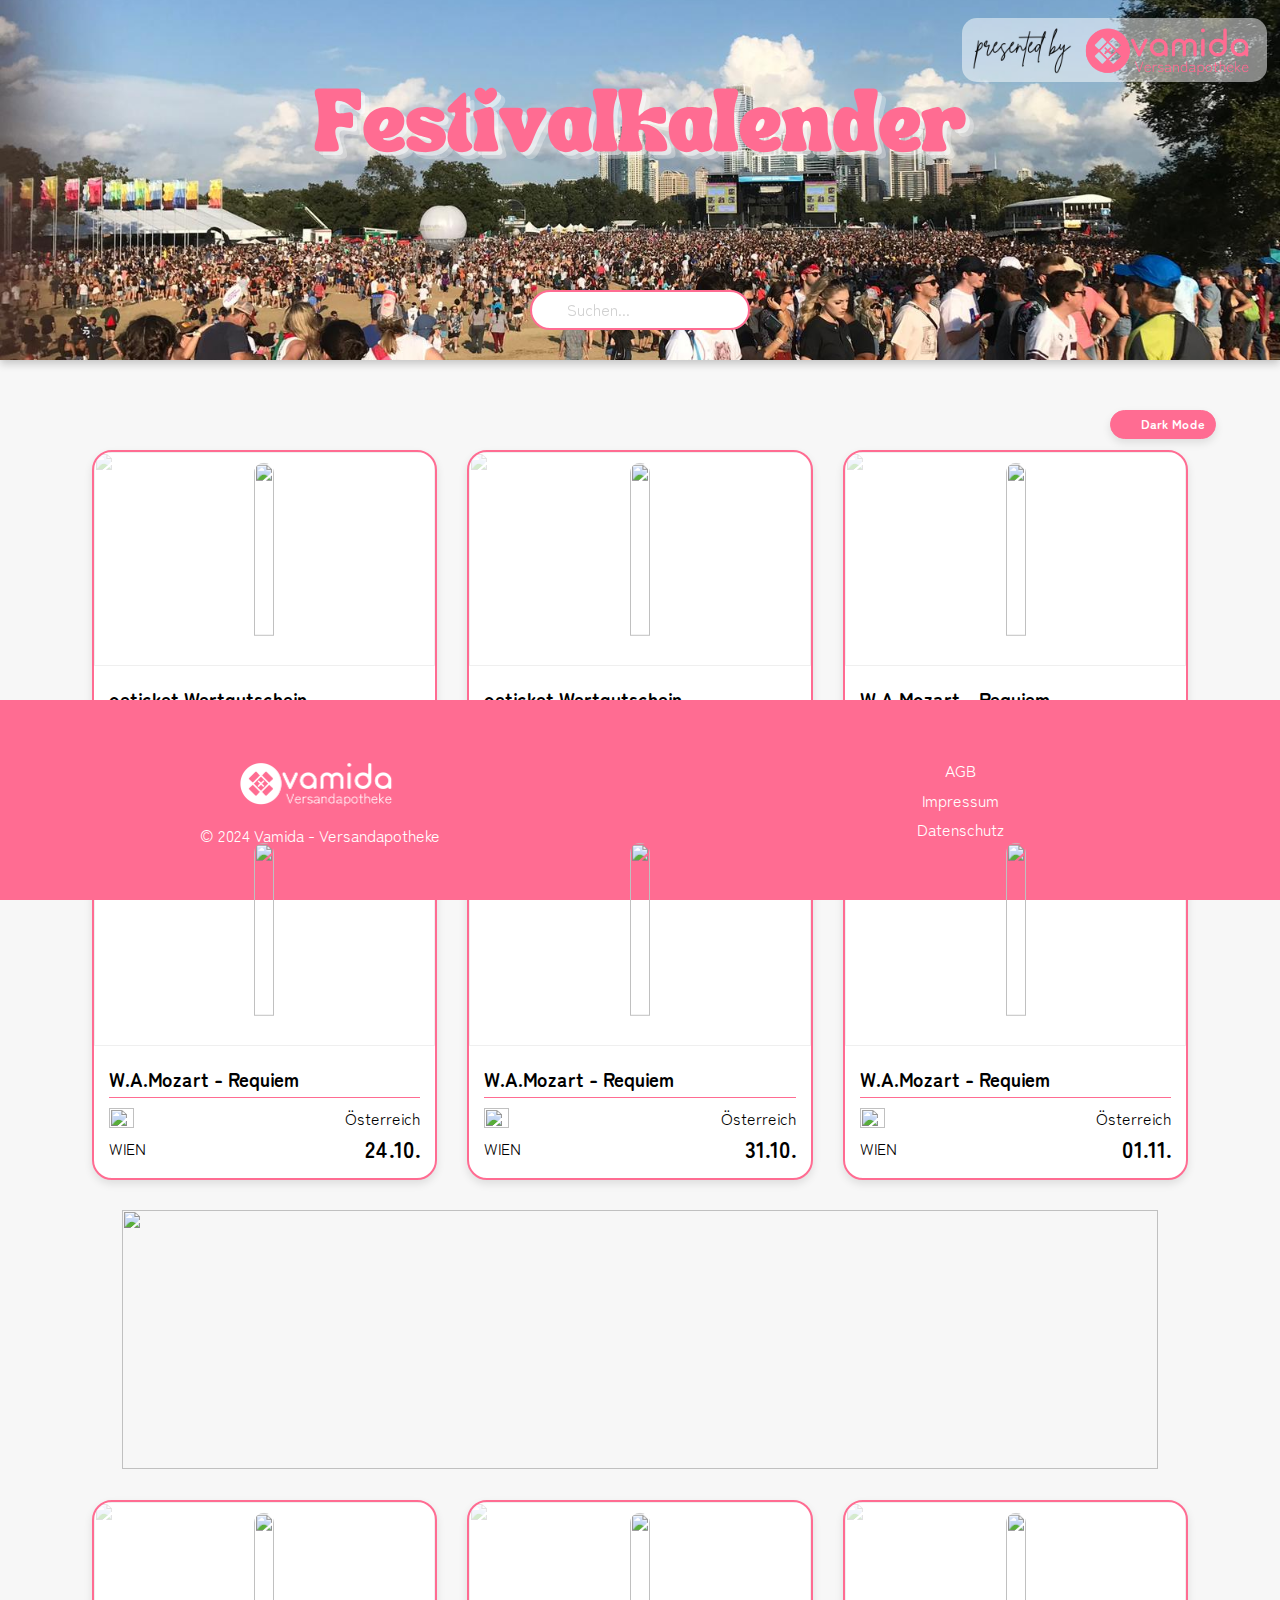
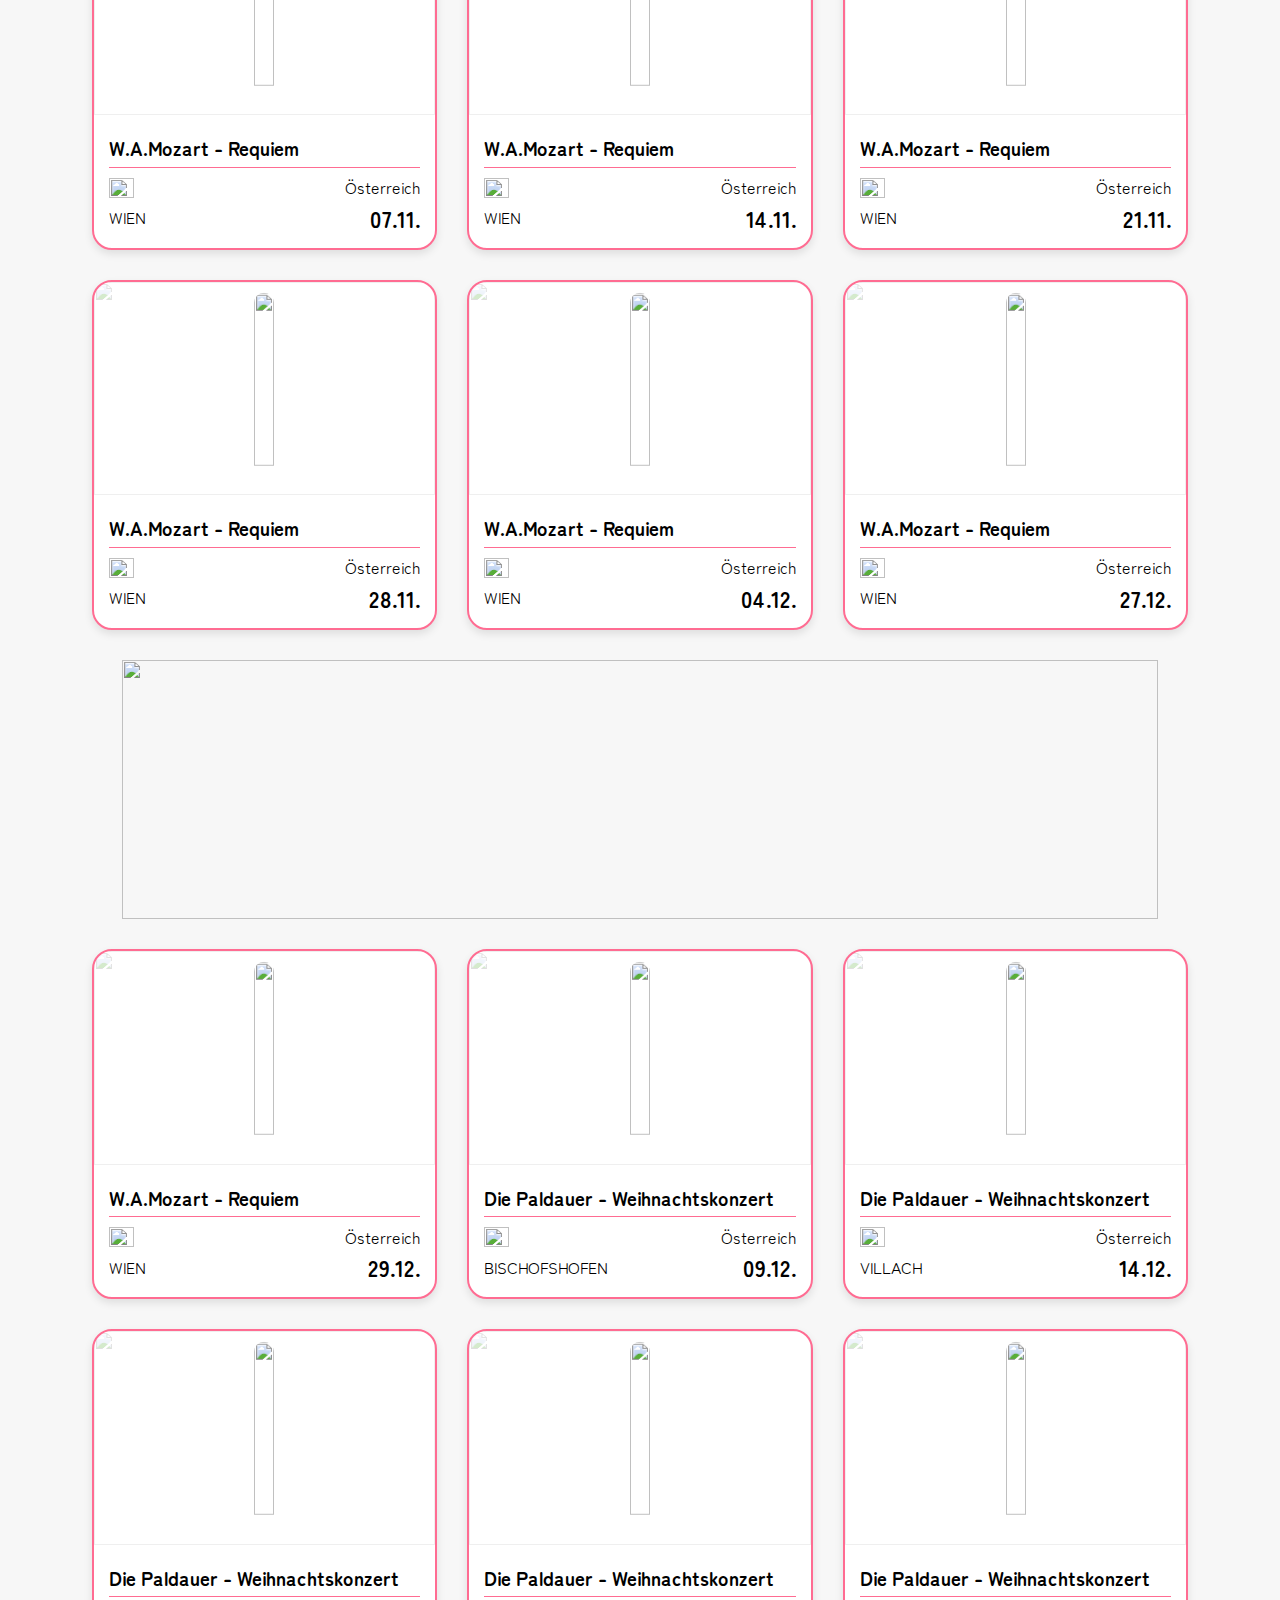
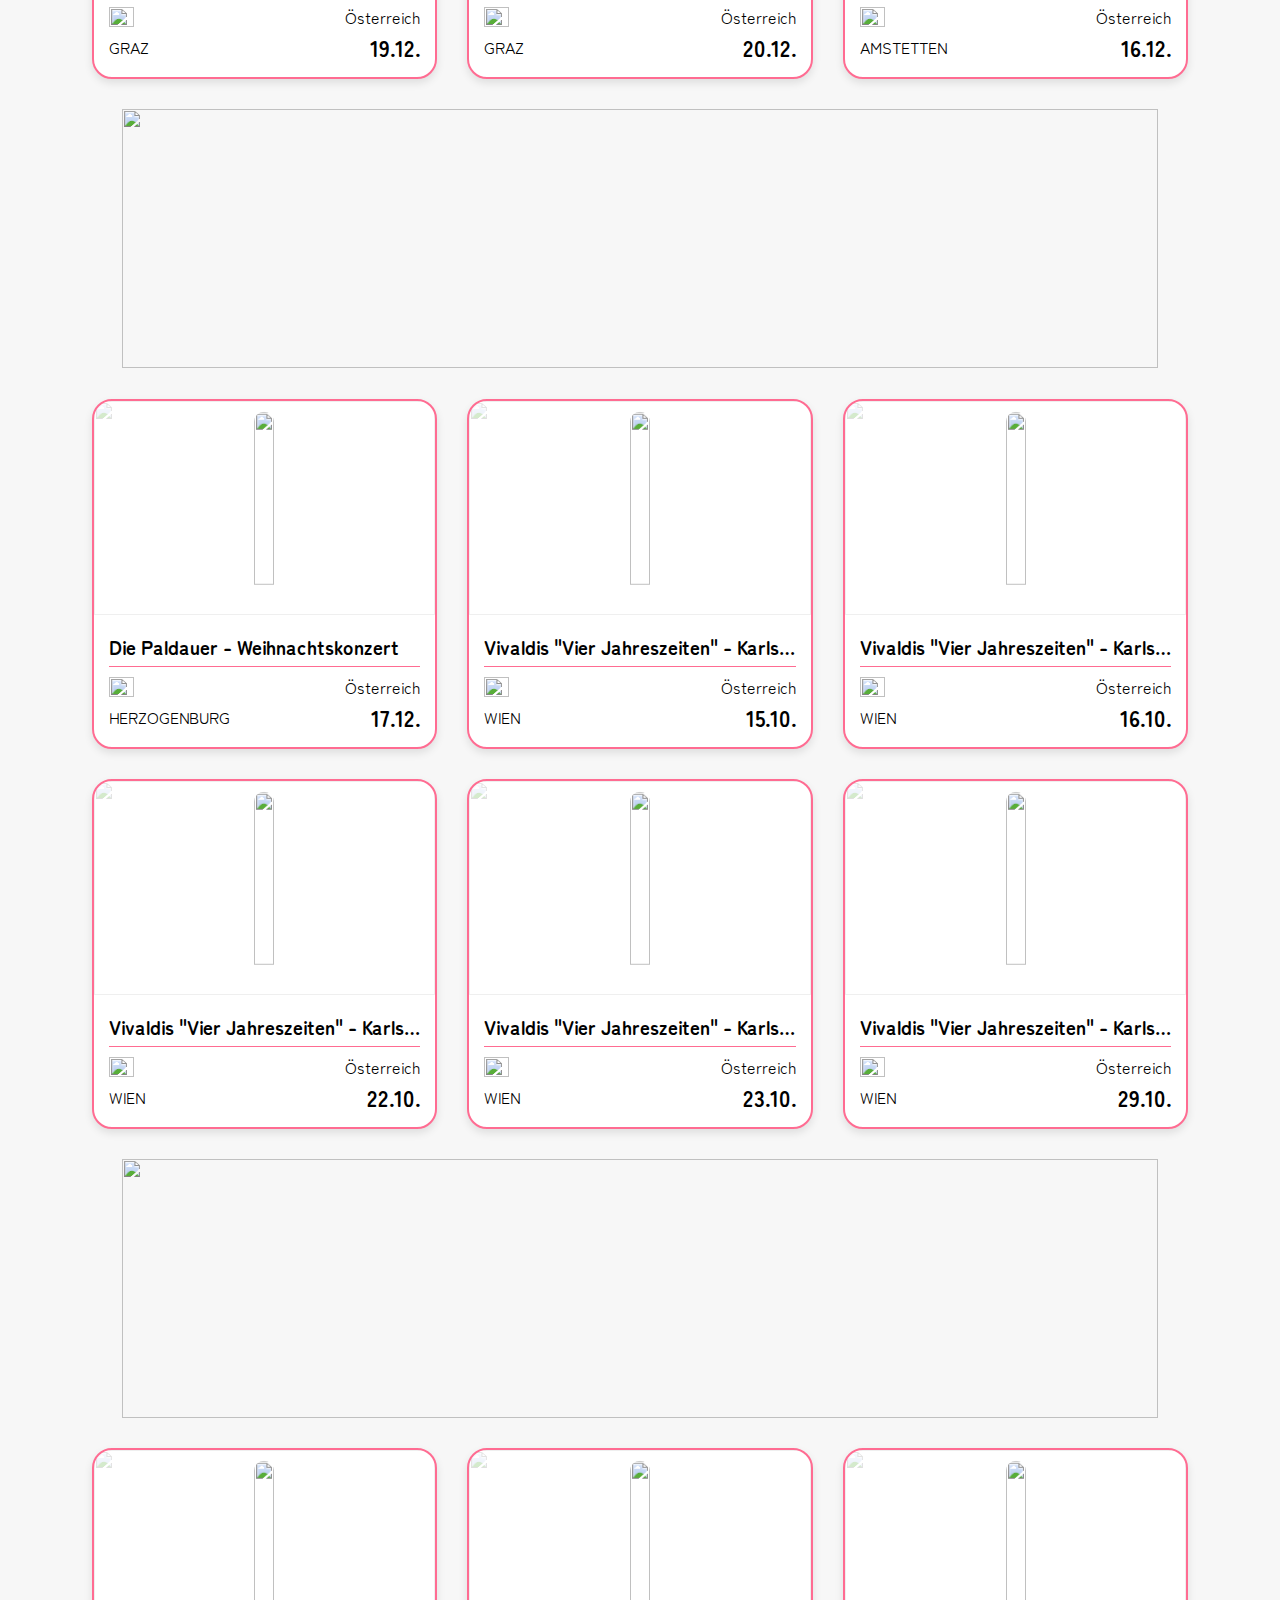
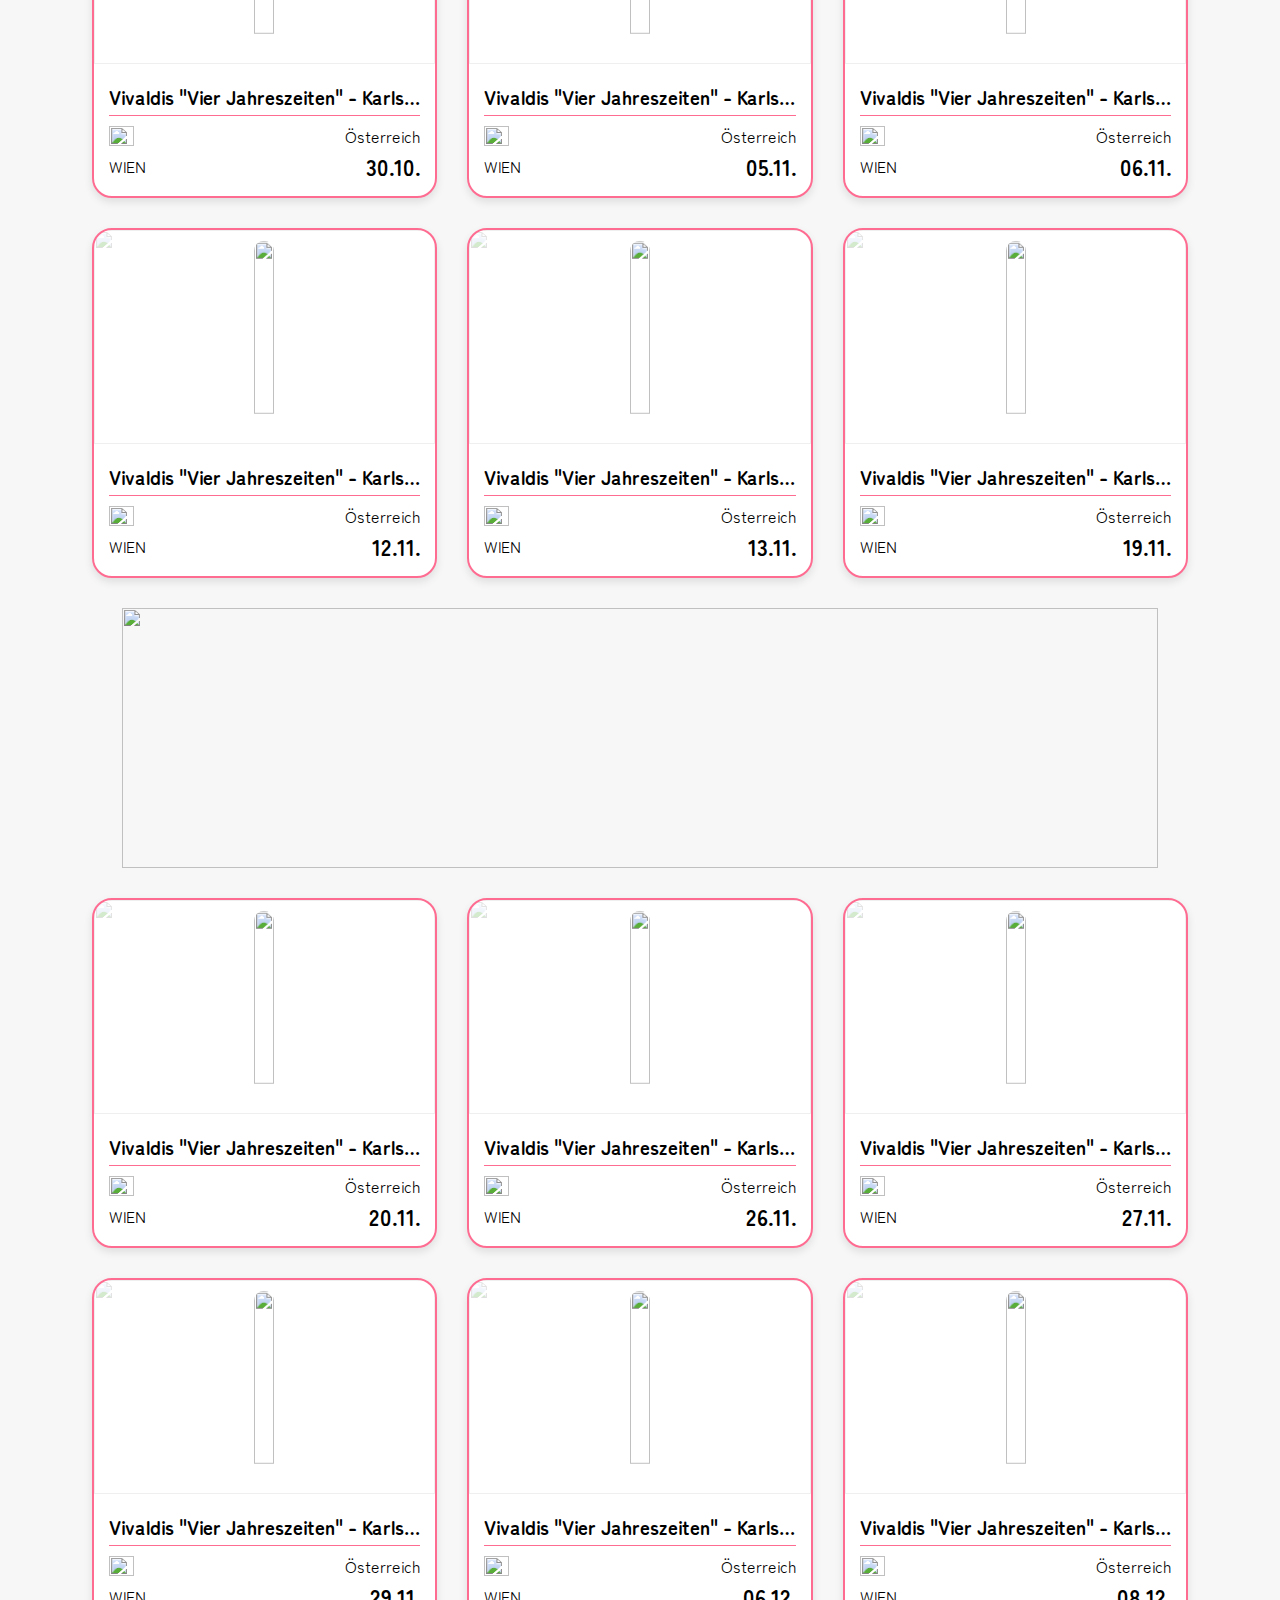
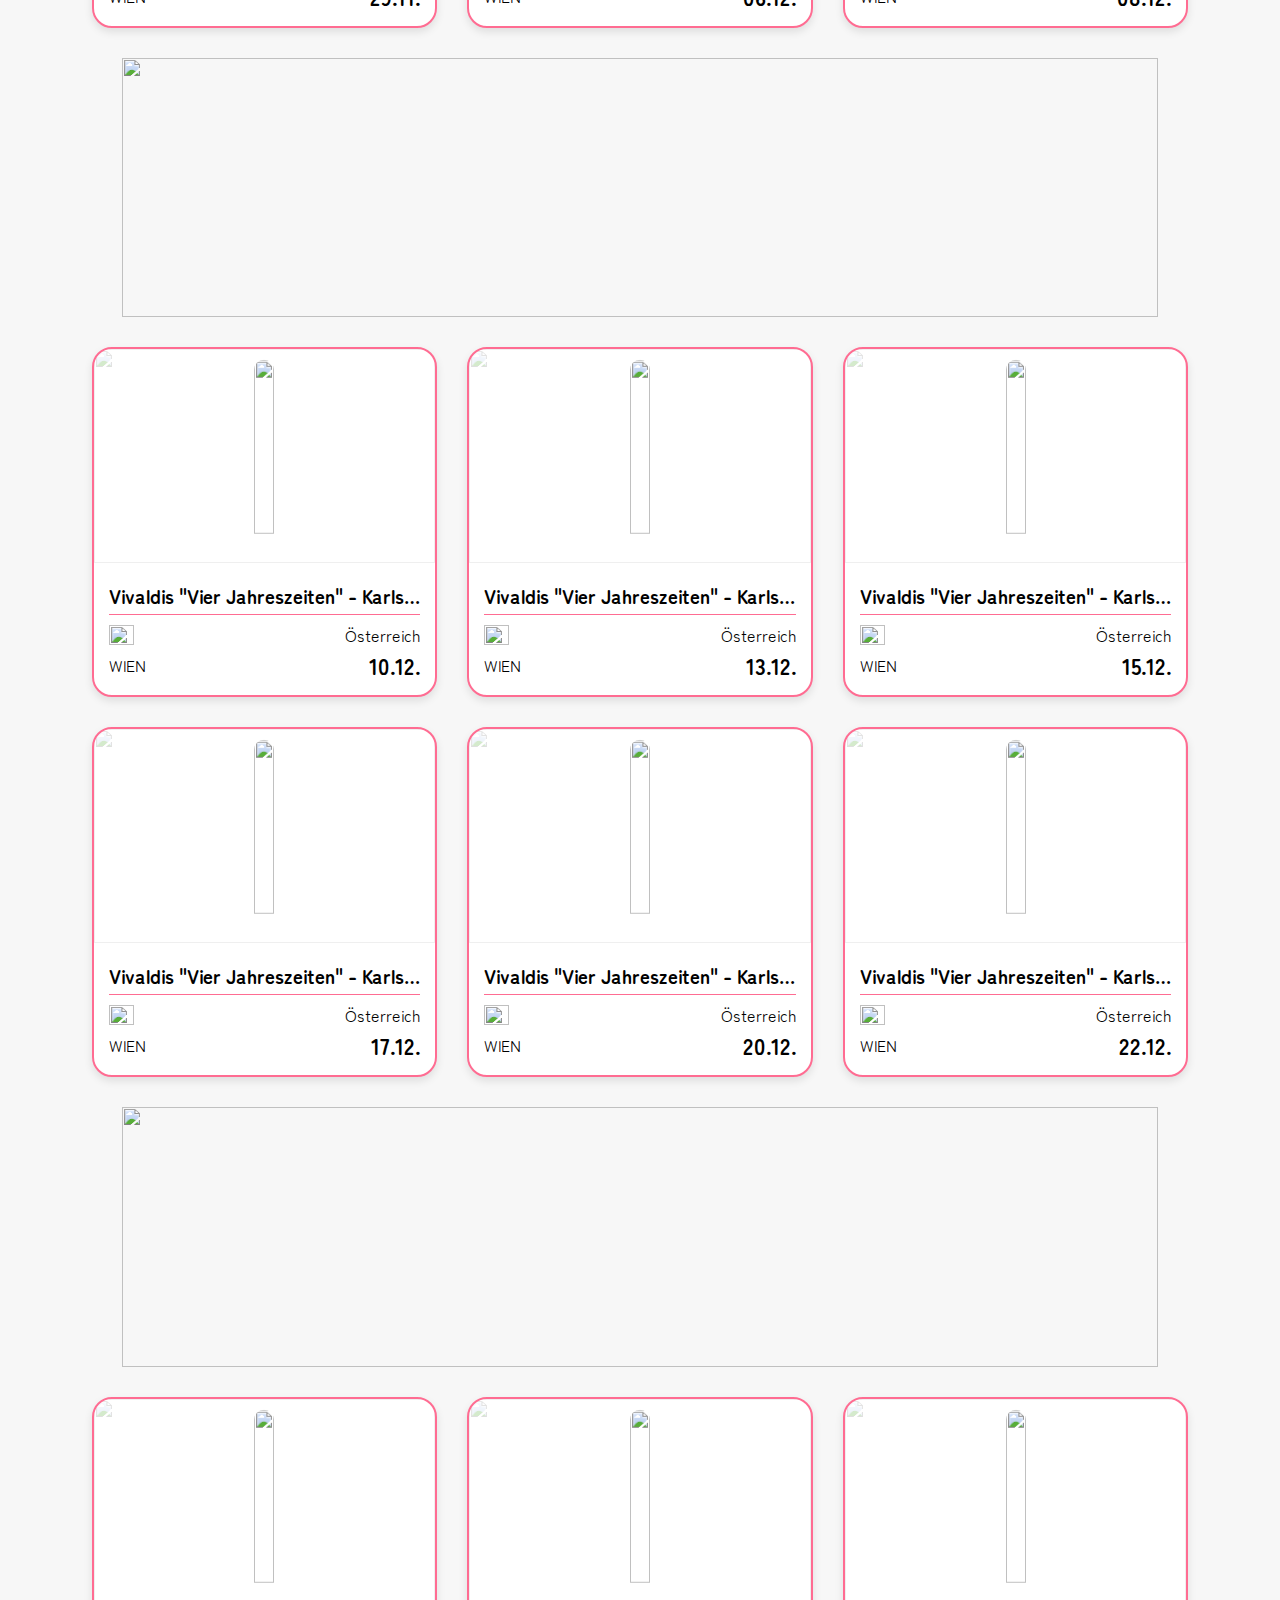
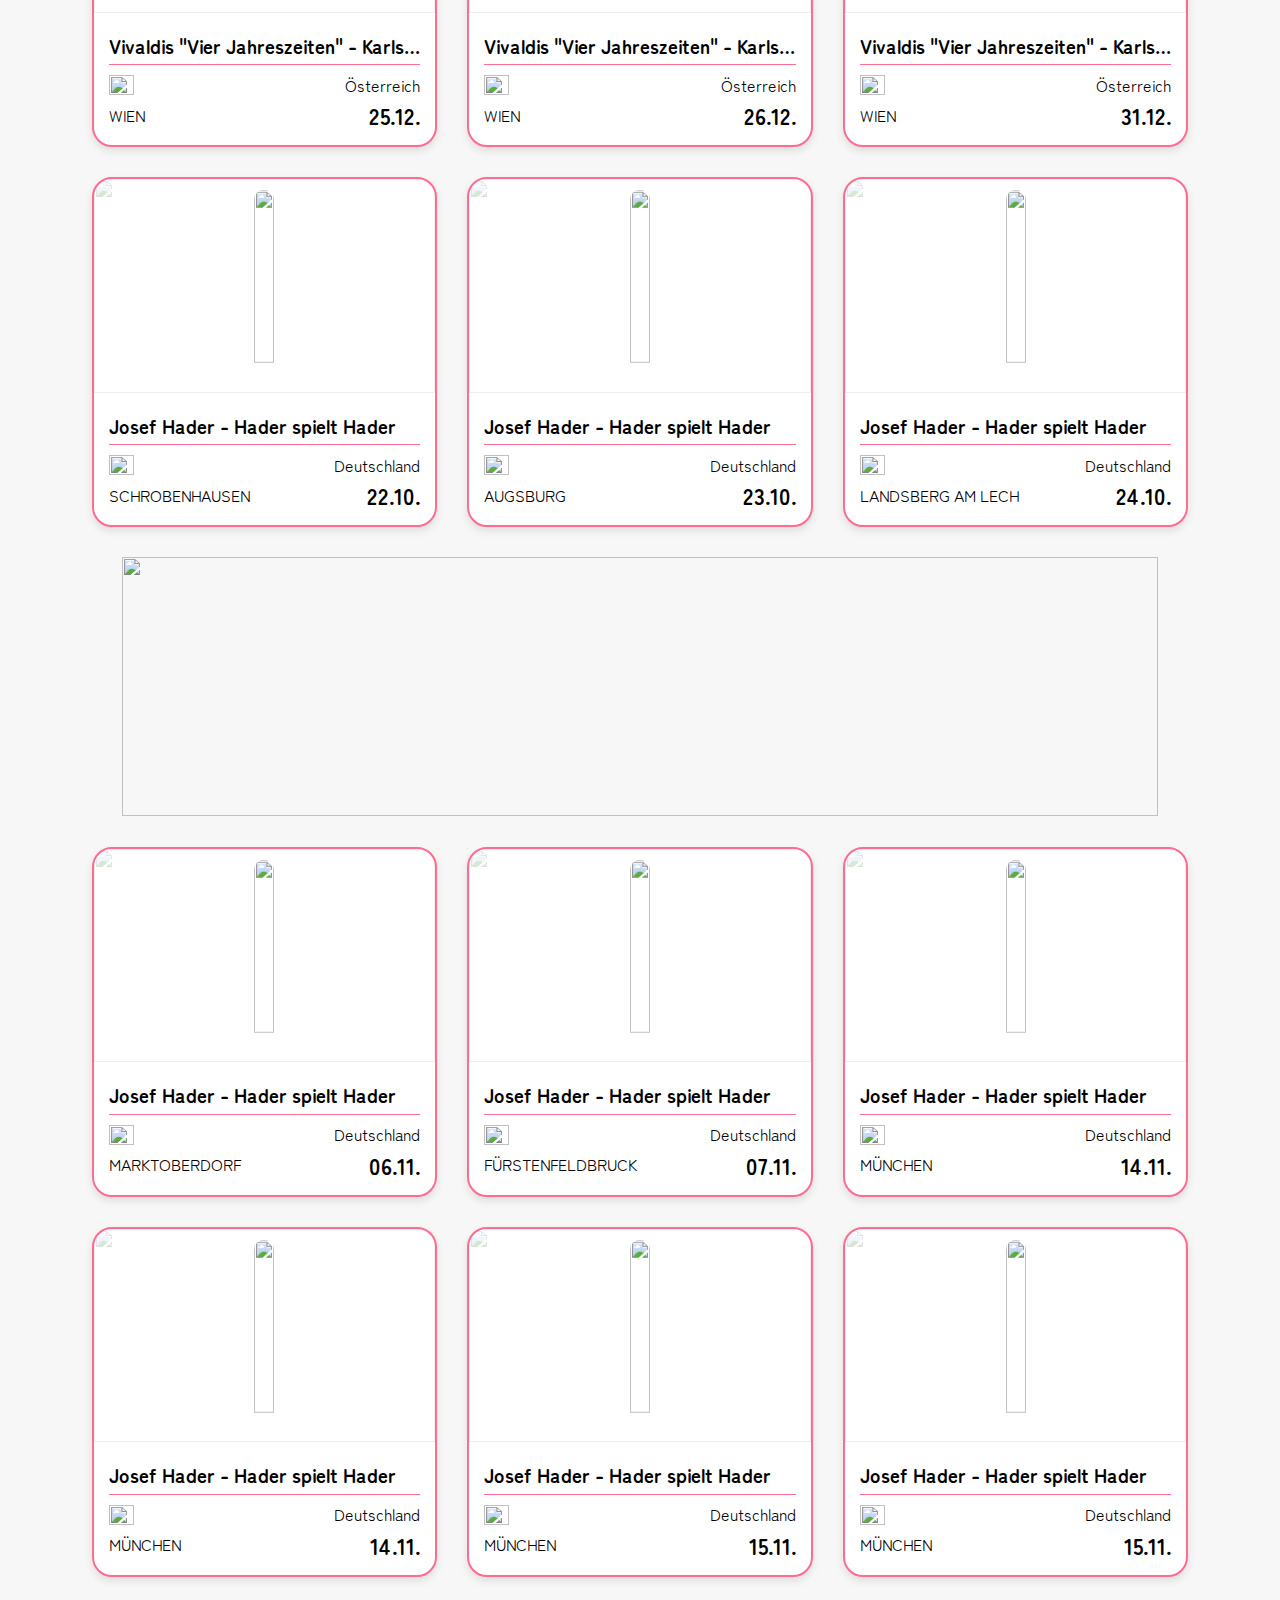
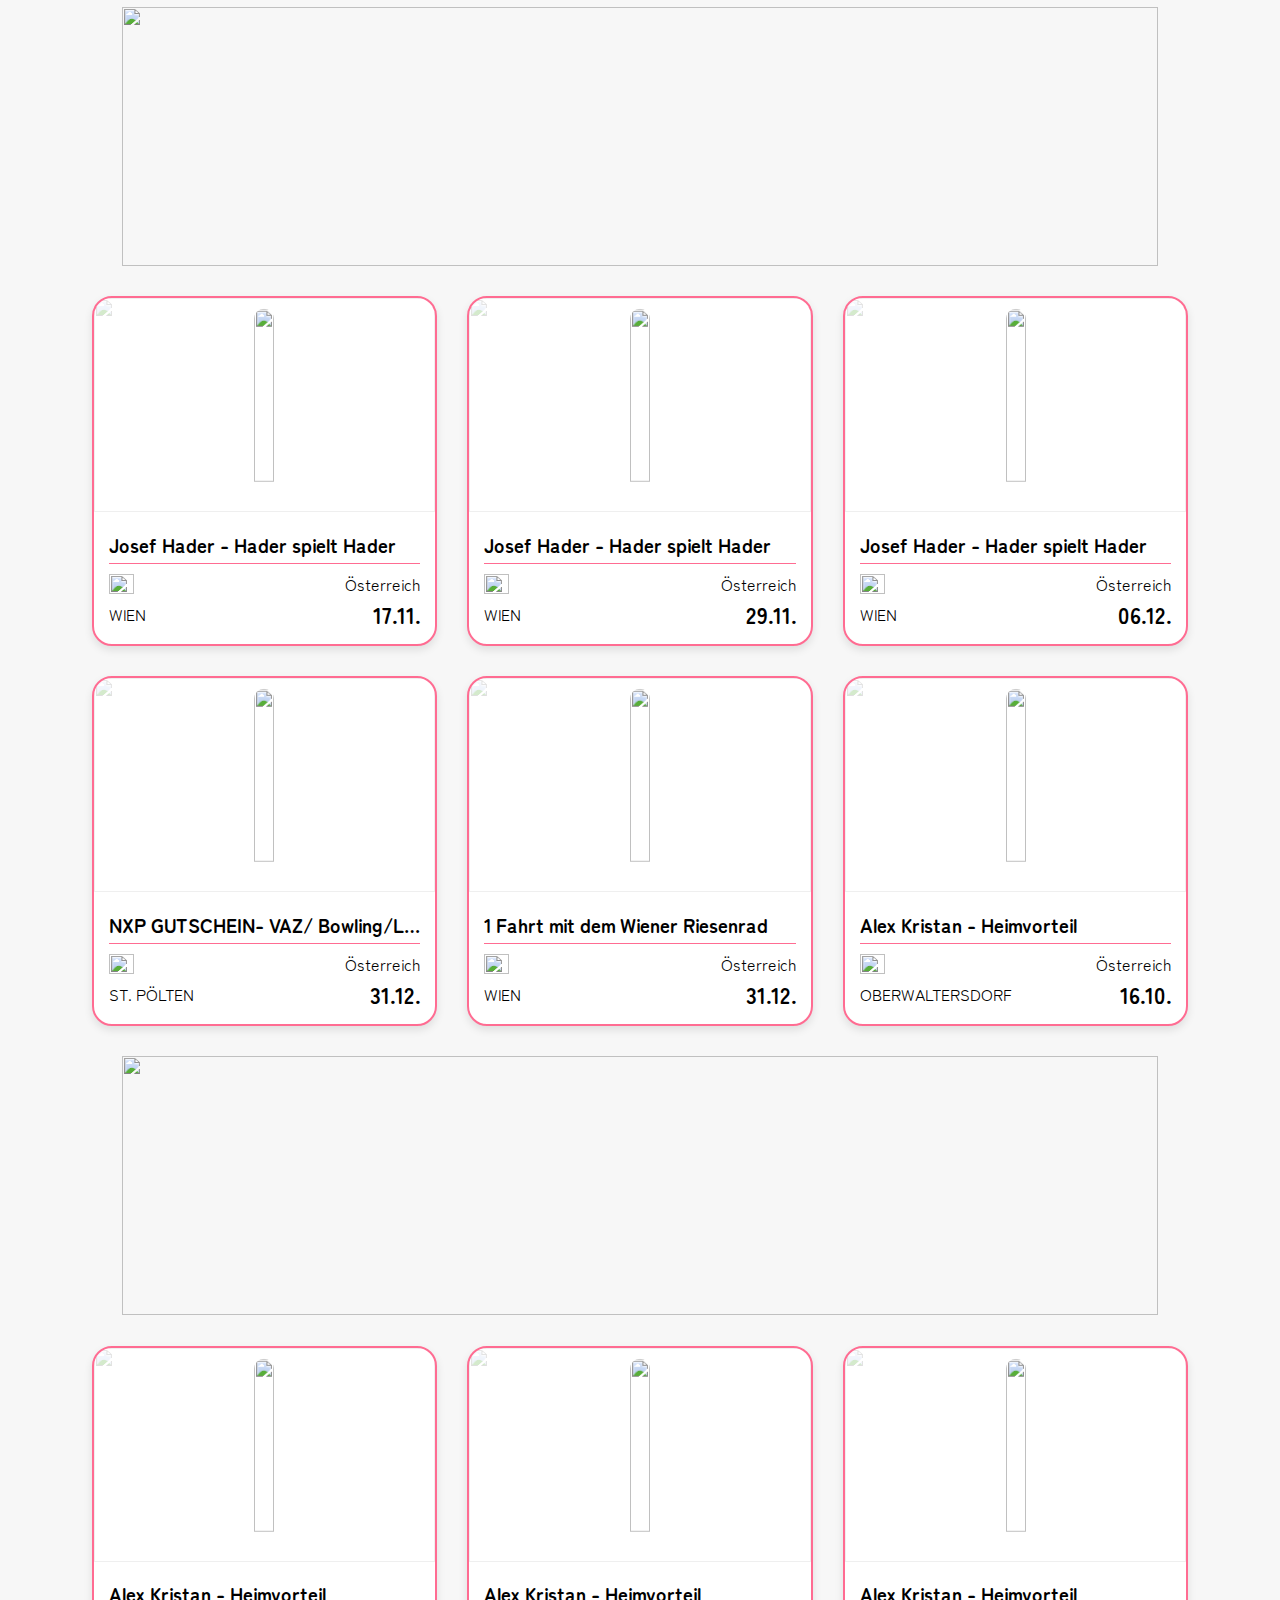
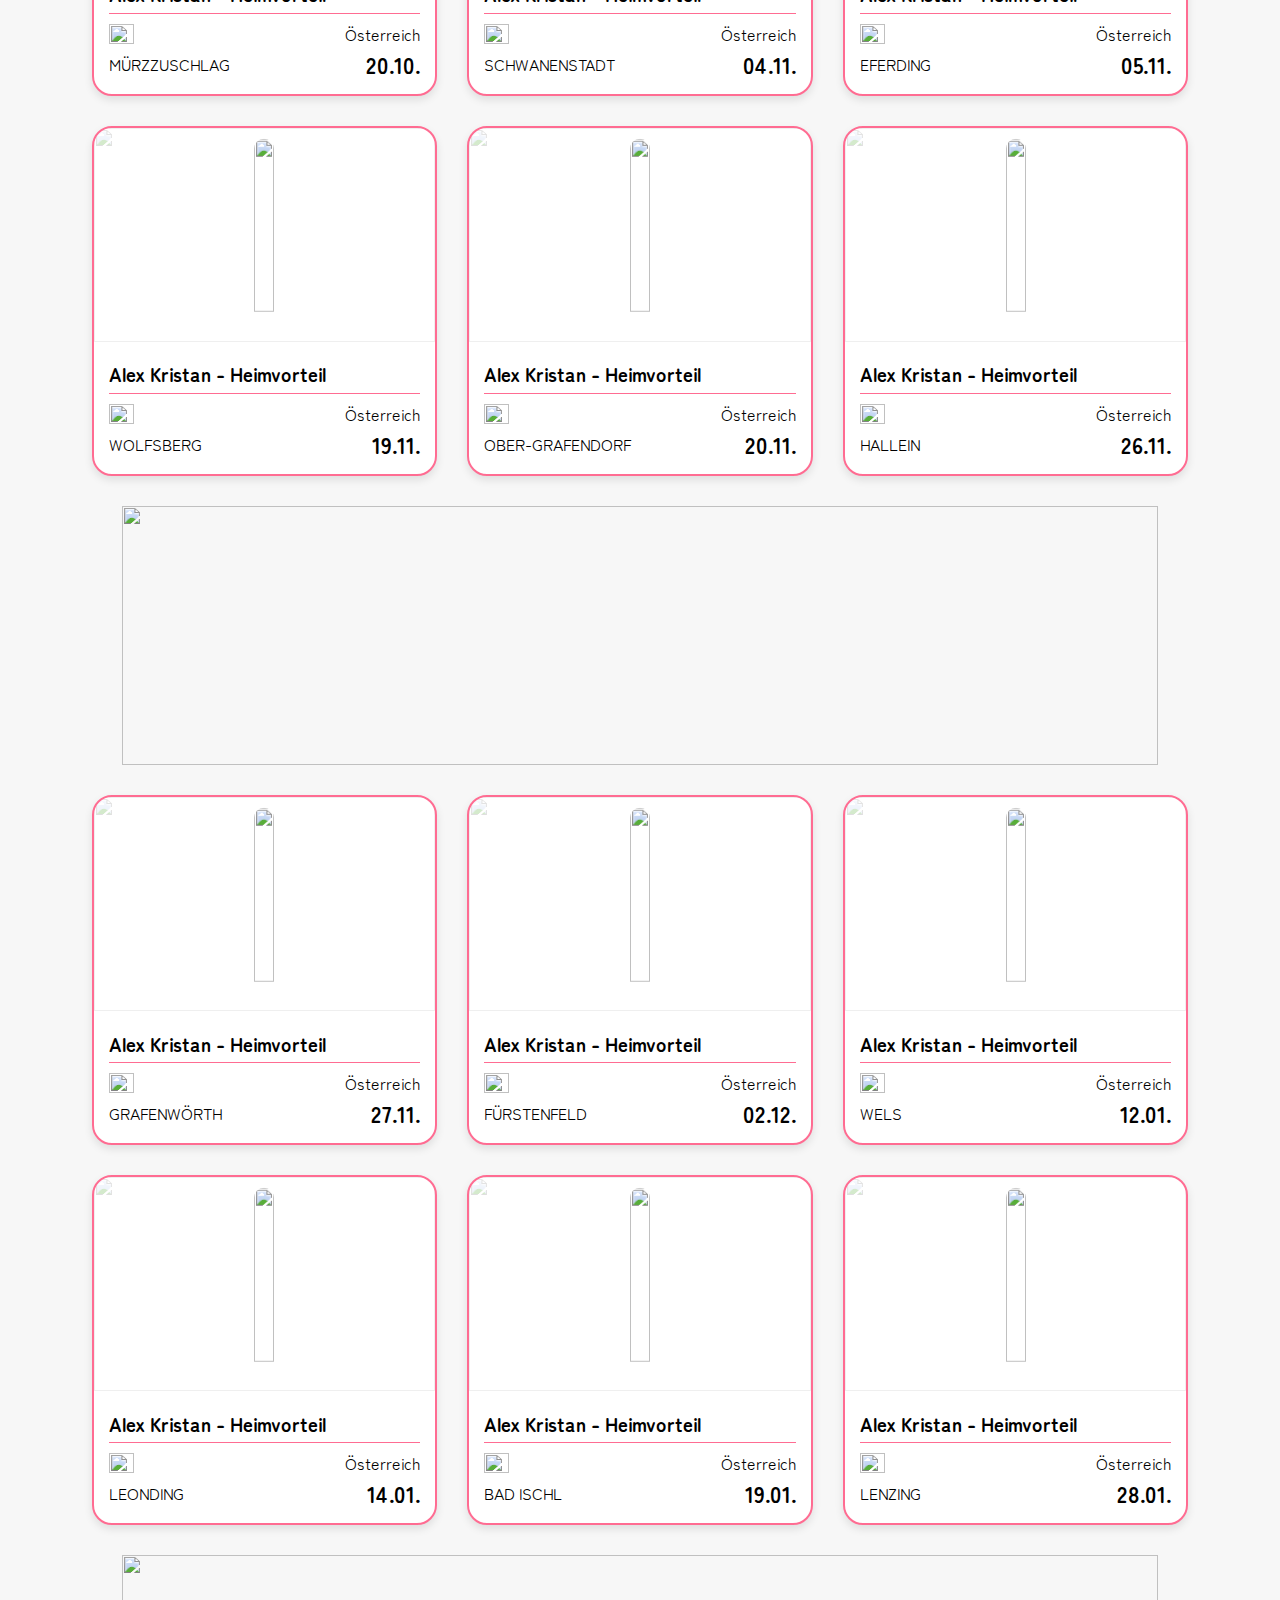
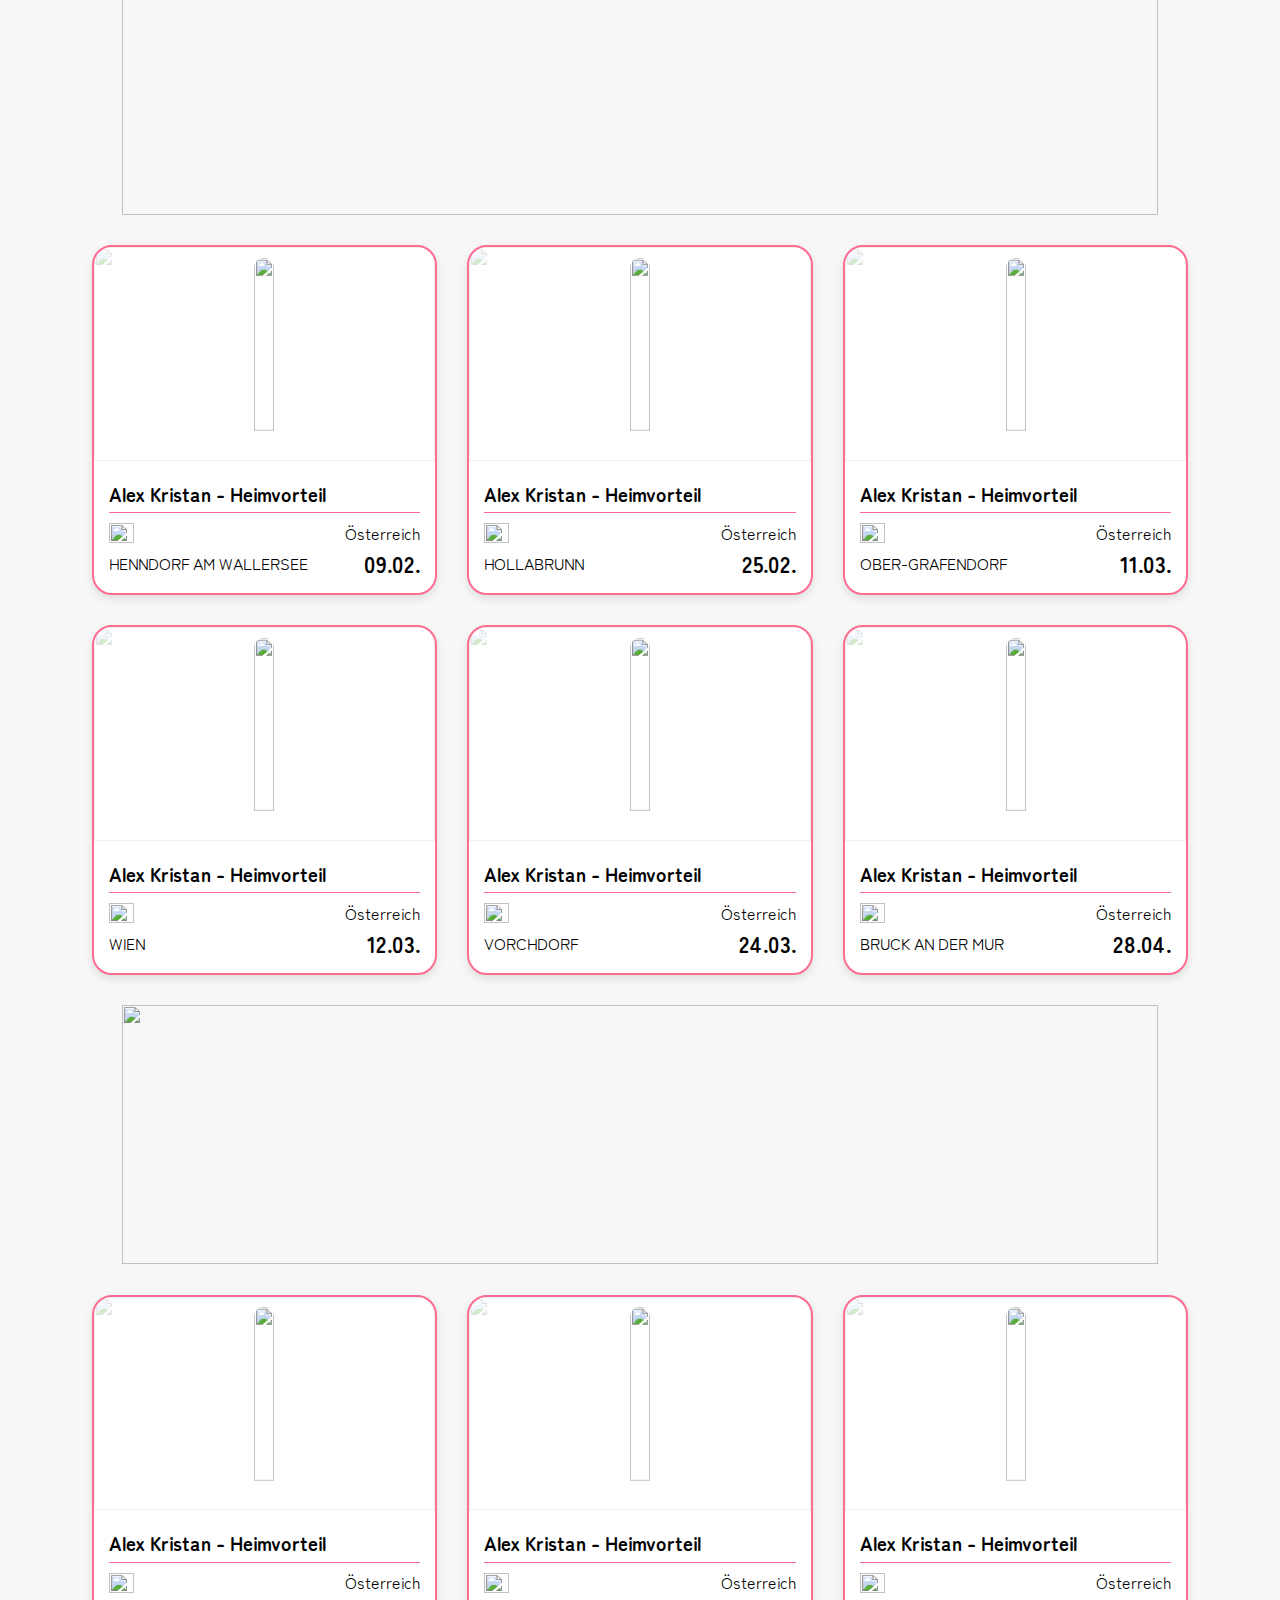
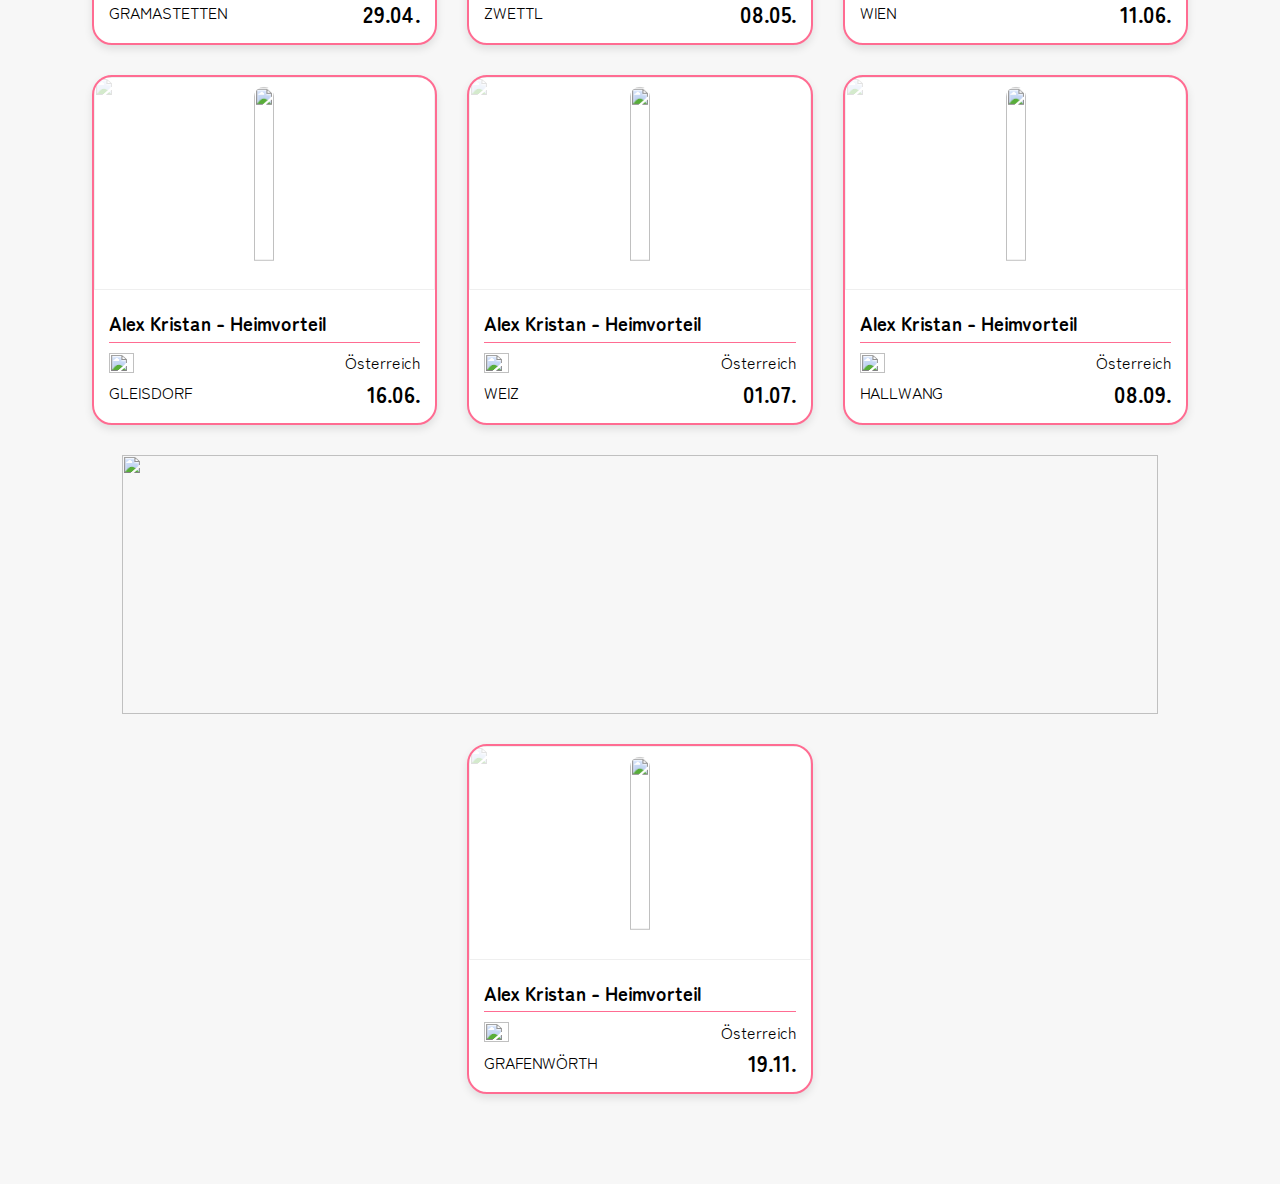
==== index/index.html @ 1bf89fab "+scroll-up button, fixed rendering of selectedFestival" ====
<!DOCTYPE html>
<html lang="en">
<head>
    <meta charset="UTF-8">
    <meta name="viewport" content="width=device-width, initial-scale=1.0">
    <title>Festivalkalender</title>

    <link rel="icon" type="image/png" href="../assets/icons/icon.svg">
    <link rel="stylesheet" href="../assets/library/style.css">
    <link rel="stylesheet" href="../header/header.css">
    <link rel="stylesheet" href="../footer/footer.css">
    <link rel="stylesheet" href="../index/index.css">
    <link href="https://fonts.googleapis.com/css2?family=Zen+Maru+Gothic&display=swap" rel="stylesheet">

    <script src="https://cdnjs.cloudflare.com/ajax/libs/xlsx/0.17.0/xlsx.full.min.js"></script>
    <script src="../JS/utilities.js"></script>
    <script src="../JS/setup.js"></script>
    <script src="../JS/script.js" defer></script>
    <script src="../index/index.js" defer></script>
    <script src="../header/header.js"></script>
    <script src="../footer/footer.js"></script>

</head>
<body onload="init()">
    <div id="header-container"></div>

    <div id="content">
        <button class="dark-mode-btn row gap-5" onclick="checkDarkMode()">Dark Mode</button>
        <div id="filter-container" class="row"></div>
        <div id="event-cards-container" class="row"></div>

        <!-- EXPERIMENTAL -->
        <button id="scroll-up" onclick="window.scrollTo(0, 0)"
        style="position: fixed; inset: auto 2rem 2rem auto; width: 3rem; aspect-ratio: 1; border-radius: 50%; background-color: var(--clr-pink); color: white; display: grid; place-items: center;" 
        >^</button>
    </div>

    <div id="selected-festival-container-upper" class="d-none"></div>

    <div id="filter-list-container" class="d-none flex-center">
        <div id="filter-list-card">
            <img class="filter-list-close" src="../assets/icons/close.svg" alt="X" onclick="closeFilter()">
            <div id="filter-list-items" class="column gap-20"></div>
        </div>
    </div>

    <div id="footer-container"></div>
</body>
</html>
---- assets/library/style.css ----
:root {
    --clr-dark: #292929;
    --clr-dark-hover: #4b4b4b;
    --clr-active: #091931;
    --clr-nav: #CDCDCD;
    --clr-white: #FFFFFF;
    --clr-light: #F6F7F8;
    --clr-blue: #29ABE2;
    --clr-orange: #FF3D00;
    --clr-yellow: #FFA800;
    --clr-green: #7AE229;
    --clr-placeholder: #D1D1D1;
    --clr-bg-light: #f7f7f7;
    --clr-bg-dark-mode: #3f3f3f;
    --clr-bg-card-dark-mode: #5b5b5b;
    --clr-gray: #646464;
    --clr-email: #007cee;
    --clr-pink: #FF6C92;
    --clr-pink-hover: #ff4979;

    --txt-gray: #cdcdcd;

    --load-animation-duration: 600ms ease-out;
    --transition-fast: 125ms ease-in-out;
    --transition-medium: 150ms ease-in-out;
    --transition-slow: 200ms ease-in-out;
}

@font-face {
    font-family: 'Zen Maru Gothic';
    src: url('path/to/ZenMaruGothic-Regular.woff2') format('woff2'),
         url('path/to/ZenMaruGothic-Regular.woff') format('woff'),
         url('path/to/ZenMaruGothic-Regular.ttf') format('truetype');
    font-weight: normal;
    font-style: normal;
}

html {
    scroll-behavior: smooth;
    user-select: none;
}

body {
    margin: 0;
    height: 100vh;
    font-family: 'Zen Maru Gothic', sans-serif;
    display: flex;
    flex-direction: column;
    background-color: var(--clr-bg-light);
    line-height: 0.9;
    transition: all var(--transition-medium);
}

*,
::after,
::before {
    box-sizing: border-box;
}

::-webkit-scrollbar {
    width: 8px;
    background-color: transparent;
}

::-webkit-scrollbar-thumb {
    background-color: var(--clr-pink);
    border-radius: 5px;
    border: 2px solid transparent;
}

::-webkit-scrollbar-thumb:hover {
    background-color: var(--clr-pink);
}

button, input, textarea, a, h1, h2, h3, h4 {
    all: unset;
}

input, textarea {
    background-color: white;
}

:is(input, textarea):focus-within {
    border: 2px solid var(--clr-pink)
}

button, a {
    cursor: pointer;
}

a {
    color: var(--clr-blue);
}

input:-webkit-autofill,
input:-webkit-autofill:focus {
    box-shadow: inset 0 0 0 1000px white;
}

input::placeholder {
    color: var(--clr-placeholder);
}

.btn-light {
    display: flex;
    align-items: center;
    justify-content: center;
    width: fit-content;
    border: 2px solid var(--clr-light);
    border-radius: 10px;
    padding: 8px 12px;
    color: white;
    transition: var(--transition-fast);
    font-size: 1.2rem;
    cursor: pointer;
}

.btn-light:hover {
    border-color: var(--clr-blue);
    background-color: var(--clr-blue);
}

.btn-dark {
    display: flex;
    align-items: center;
    justify-content: center;
    width: fit-content;
    border: 2px solid var(--clr-dark);
    border-radius: 10px;
    padding: 8px 12px;
    color: var(--clr-dark);
    transition: var(--transition-fast);
    font-size: 1.2rem;
    cursor: pointer;
}

.btn-dark:hover {
    border-color: var(--clr-blue);
    background-color: var(--clr-blue);
    color: white;
}

.bg-light {
    background-color: var(--clr-light);
}

.bg-dark {
    background-color: var(--clr-dark);
}

.bg-active {
    background-color: var(--clr-active);
}

.bg-inactive-nav {
    color: var(--clr-inactive-nav);
}

.bg-white {
    background-color: var(--clr-white);
}

.txt-white {
    color: var(--clr-white) !important;
}

.txt-dark {
    color: var(--clr-dark);
}

.txt-blue {
    color: var(--clr-blue);
}

.txt-big {
    font-size: 2rem;
}

.txt-normal {
    font-size: 1.125rem;
    font-weight: 400;
    line-height: 25.2px;
}

.txt-small {
    font-size: .875rem;
}

.txt-tiny {
    font-size: .75rem;
}

.txt-400 {
    font-weight: 400;
}

.txt-500 {
    font-weight: 500;
}

.txt-600 {
    font-weight: 600;
}

.txt-700 {
    font-weight: 700;
}

.txt-center {
    text-align: center;
}

.radius-10 {
    border-radius: 10px;
}

.radius-15 {
    border-radius: 15px;
}

.radius-20 {
    border-radius: 20px;
}

.radius-30 {
    border-radius: 30px;
}

.radius-circle {
    border: 9999px;
}

.width-100 {
    width: 100%;
}

.row {
    display: flex;
    flex-direction: row;
    align-items: center;
}

.column {
    display: flex;
    flex-direction: column;
}

.flex-center {
    display: flex;
    justify-content: center;
    align-items: center;
}

.gap-5 {
    gap: 5px;
}

.gap-10 {
    gap: 10px;
}

.gap-15 {
    gap: 15px;
}

.gap-20 {
    gap: 20px;
}

.gap-25 {
    gap: 25px;
}

.gap-30 {
    gap: 30px;
}

.gap-35 {
    gap: 35px;
}

.gap-40 {
    gap: 40px;
}

.gap-45 {
    gap: 45px;
}

.gap-50 {
    gap: 50px;
}

.grid-center {
    display: grid;
    place-items: center;
}

.mla {
    margin-left: auto;
}

.mra {
    margin-right: auto;
}



/* DISPLAY */

.d-none {
    display: none !important;
    transition: all var(--transition-slow);
}

.o-none {
    opacity: 0 !important;
}
---- header/header.css ----
#header-container {
    height: 40vh;
}

header {
    height: 40vh;
    width: 100%;
    position: relative;
}

.presented-logo {
    position: absolute;
    right: 1%;
    top: 5%;
    z-index: 1;
    background-color: rgba(256,256,256, 0.5);
    border-radius: 15px;
    padding: 5px 5px 5px 10px;
}

#presented-by {
    width: 100px;
    object-fit: contain;
}

#vamida-logo {
    width: 180px;
    object-fit: contain;
}

#vamida-logo:hover {
    cursor: pointer;
    filter: brightness(0.9);
}

#header-img {
    height: 100%;
    width: 100%;
    background-image: url('../assets/img/headerBG2.jpeg');
    background-repeat: no-repeat;
    background-position: center;
    background-size: cover;
    display: flex;
    flex-direction: column;
    align-items: center;
    justify-content: space-around;
    box-shadow: 0 4px 8px 0 rgba(0, 0, 0, 0.2);
    filter: brightness(1);
    transition: all var(--transition-fast);
}

#header-img h1 {
    font-size: 3rem;
    font-weight: 600;
    color: var(--clr-pink);
    padding: 50px 0;
}

#search-bar {
    height: 40px;
    width: 100px;
}

#search-bar img {
    height: 40px;
    width: 40px;
}

header input {
    height: 40px;
    width: 35%;
    box-sizing: border-box;
    background-image: url('../assets/icons/loupe.svg');
    background-position: 10px center;
    background-repeat: no-repeat;
    padding: 0 0 3px 35px;
    height: 40px;
    max-width: 300px;
    min-width: 220px;
    border: 2px solid var(--clr-pink);
    border-radius: 999px;
    position: relative;
    transition: all 75ms ease-in-out;
}

header input:hover {
    border-color: var(--clr-pink-hover);
}

#header-img img {
    width: 80%;
    height: 200px;
    min-width: 250px;
}

#close-icon {
    cursor: pointer;
    display: none;
    position: absolute;
    height: 20px;
    width: 20px;
    box-sizing: border-box;
    border-radius: 999px;
    background-image: url('../assets/icons/close.svg');
    background-position: center;
    background-size: cover;
    background-color: var(--clr-pink);
    right: 15px;
    top: 10px;
}

.show-close #close-icon {
    display: block;
}

.input-wrapper {
    position: relative;
    display: inline-block;
}

.highlight {
    box-sizing: border-box;
    background-color: var(--clr-pink);
    border-radius: 15px;
    padding: 0px 7px 3px 7px;
    color: white;
}



/* ####################################################################### */
/* RESPONSIVE DESIGN */
/* ####################################################################### */

@media(max-width: 800px) {
    #presented-by {
        width: 80px;
        object-fit: contain;
    }
    
    #vamida-logo {
        width: 150px;
        object-fit: contain;
    }
}

@media(max-width: 500px) {
    #header-img h1 {
        font-size: 2rem;
    }

    #header-img img {
        width: 95%;
        height: 100px;
    }

    #presented-by {
        width: 60px;
        object-fit: contain;
    }
    
    #vamida-logo {
        width: 120px;
        object-fit: contain;
    }
}

@media(max-width: 400px) {
    #header-img h1 {
        font-size: 1.5rem;
    }
}
---- footer/footer.css ----
footer {
    height: 200px;
    width: 100%;
    background-color: var(--clr-pink);
    color: white !important;
    position: fixed;
    bottom: 0;
}

footer a:hover {
    cursor: pointer;
    filter: brightness(0.9);
}

.copyright {
    width: 50%;
    display: flex;
    justify-content: center;
    align-items: center;
}

.copyright img {
    height: 50px;
    width: 167px;
    object-fit: contain;
    filter: brightness(3);
}

.links-container {
    width: 50%;
}

.links-container div a {
    color: white !important;
    display: flex;
    justify-content: center;
}
---- index/index.css ----
#content {
    /* display: none; */
    position: relative;
    height: fit-content;
    width: 100%;
    max-width: 1440px;
    padding: 50px 5%;
    align-self: center;
}



/* ############################################################### */
/* DARK MODE */
/* ############################################################### */

.dark-mode-btn {
    position: absolute;
    box-sizing: border-box;
    right: 5%;
    padding: 3px 10px 4px 5px;
    font-weight: 600;
    font-size: 0.8rem;
    color: white;
    text-align: center;
    border: 1px solid var(--clr-pink);
    border-radius: 999px;
    background-color: var(--clr-pink);
    box-shadow: 0 4px 8px 0 rgba(0, 0, 0, 0.1);
    transition: all var(--transition-medium) ease-in-out;
}

.dark-mode-btn:hover {
    background-color: var(--clr-pink-hover);
    box-shadow: 0 4px 8px 0 rgba(0, 0, 0, 0.2);
}

.dark-mode-btn::before {
    content: '';
    background-image: url('../assets/icons/darkmode.svg');
    background-position: center;
    background-repeat: no-repeat;
    background-size: contain;
    background-color: transparent;
    height: 20px;
    width: 20px;
}

.dark-mode-body {
    background-color: var(--clr-bg-dark-mode);
}

.dark-mode-header {
    filter: brightness(0.9) !important;
}

.dark-mode-card {
    background-color: var(--clr-bg-card-dark-mode) !important;
    color: var(--clr-white);
}

.dark-mode-selected-card {
    background-color: var(--clr-bg-dark-mode) !important;
    color: var(--clr-white);
}

.dark-mode-filter {
    background-color: var(--clr-pink) !important;
    color: var(--clr-white) !important;
}

.dark-mode-filter-list-card {
    background-color: var(--clr-bg-dark-mode) !important;
}

.dark-mode-filter-list-item {
    color: var(--clr-white) !important;
}

.dark-mode-filter-list-item:hover {
    color: var(--clr-pink) !important;
}



/* ############################################# */
/* FILTER BUTTONS SECTION */
/* ############################################# */

.open-filter-btn-containter {
    gap: 10px;
}

.open-filter-btn-containter button {
    box-sizing: border-box;
    padding: 5px 15px 8px 15px;
    font-weight: 600;
    color: white;
    text-align: center;
    border: 1px solid var(--clr-pink);
    border-radius: 999px;
    background-color: var(--clr-pink);
    box-shadow: 0 4px 8px 0 rgba(0, 0, 0, 0.1)
}

.open-filter-btn-containter button:hover {
    background-color: var(--clr-pink-hover);
    box-shadow: 0 4px 8px 0 rgba(0, 0, 0, 0.2)
}

#filter-container {
    width: 100%;
    justify-content: center;
}

.filters {
    box-sizing: border-box;
    width: 100%;
    height: fit-content;
    gap: 15px;
    padding: 10px;
    overflow-x: scroll;
    scrollbar-width: none;
    justify-content: center;
    transition: all var(--transition-medium);
}

.filters-closed {
    height: 0 !important;
    width: 0;
    padding: 0;
}

.filters::-webkit-scrollbar {
    display: none;
}

.filters button {
    box-sizing: border-box;
    background-color: white;
    padding: 0 10px 5px 10px;
    height: 30px;
    width: fit-content;
    font-weight: 600;
    color: var(--clr-gray);
    border: 1px solid var(--clr-pink);
    border-radius: 999px;
    transition: all var(--transition-fast);
    box-shadow: 0 4px 8px 0 rgba(0, 0, 0, 0.1)
}

.filters button:hover {
    border-color: var(--clr-pink-hover);
    color: var(--clr-pink);
    box-shadow: 0 4px 8px 0 rgba(0, 0, 0, 0.2)
}



/* ########################################################### */
/* FILTER LIST CONTAINER / POP UP */
/* ########################################################### */

#filter-list-container {
    position: fixed;
    height: 100vh;
    width: 100%;
    background-color: rgba(200, 200, 200, 0.5);
    backdrop-filter: blur(3px);
}

#filter-list-card {
    position: relative;
    height: 80vh;
    width: 80%;
    max-width: 1200px;
    text-align: center;
    display: flex;
    flex-direction: column;
    justify-content: center;
    background-color: white;
    border: 2px solid var(--clr-pink);
    border-radius: 20px;
    padding: 10px;
    box-shadow: 0 4px 8px 0 rgba(0, 0, 0, 0.1);
    padding: 50px 30px;
}

.filter-list-close {
    position: absolute;
    top: 5%;
    right: 5%;
    scale: 1;
    border-radius: 999px;
    transition: all var(--transition-fast);
    background-color: var(--clr-pink);
}

.filter-list-close:hover {
    scale: 1.05;
    background-color: var(--clr-pink-hover);
}

.filter-list-close:hover {
    cursor: pointer;
    scale: 1.2;
}

#filter-list-items {
    height: 85%;
    width: 100%;
    overflow-y: scroll;
    justify-content: flex-start;
}

.list-item-container span {
    font-size: 1.2rem;
    font-weight: 600;
    color: var(--clr-dark);
    transition: all var(--transition-fast);
}

.list-item-container span:hover {
    cursor: pointer;
    color: var(--clr-pink);
}



/* ########################################################### */
/* EVENTS / CARDS SECTION */
/* ########################################################### */

#event-cards-container {
    flex-wrap: wrap;
    justify-content: center;
    gap: 30px;
    margin: 40px 0;
}

.event-card {
    box-sizing: border-box;
    height: 350px;
    aspect-ratio: 2/1;
    width: 30%;
    min-width: 250px;
    border: 2px solid var(--clr-pink);
    border-radius: 20px;
    background-color: white;
    box-shadow: 0 4px 8px 0 rgba(0, 0, 0, 0.1);
    transition: all var(--transition-medium);
}

.event-card:hover {
    cursor: pointer;
    border: 2px solid var(--clr-pink-hover);
    box-shadow: 0 4px 8px 0 rgba(0, 0, 0, 0.2);
}

.event-card > div {
    height: 100%;
    justify-content: end;
}

.card-info {
    box-sizing: border-box;
    font-size: 0.9rem;
}

.card-info > div:last-of-type {
    position: relative;
    width: 100%;
    height: 60%;
    justify-content: center;
    padding: 5px 15px;
}

.card-info > div:last-of-type > div {
    justify-content: space-between;
}

.event-name {
    font-size: 1.2rem;
    text-align: start;
    font-weight: 600;
    padding: 5px 0 9px 0px;
    border-bottom: 1px solid var(--clr-pink);
    white-space: nowrap;
    overflow: hidden;
    text-overflow: ellipsis;
    width: 100%;
}

.event-date {
    align-self: center;
    text-align: center;
    font-weight: 600;
    font-size: 1.4rem;
}

.event-country {
    font-size: 1rem;
}

.event-location {
    font-size: 1rem;
}

.card-image {
    width: 100%;
    height: 100%;
    position: relative;
}

.card-image-main {
    position: absolute;
    height: 90%;
    width: fit-content;
    object-fit: contain;
    z-index: 1;
    border-radius: 15px;
    top: 50%;
    left: 50%;
    transform: translate(-50%, -50%);
}

.card-image-background {
    position: absolute;
    height: 100%;
    width: 100%;
    object-fit: cover;
    border-radius: 18px 18px 0 0;
    opacity: 0.25;
}

/* .event-location-date-container {
    justify-content: space-between;
}

.event-country-container {
    justify-content: flex-start;
} */

.event-country-container img {
    height: 20px;
    width: 25px;
    object-fit: contain;
}



/* ############################################################### */
/* AD CONTAINER */
/* ############################################################### */

.ad-container {
    width: 90%;
    aspect-ratio: 4/1;
}

.ad-container img {
    width: 100%;
    height: 100%;
    cursor: pointer;
}



/* ############################################################### */
/* SELECTED FESTIVAL  */
/* ############################################################### */

#selected-festival-container-upper {
    position: fixed;
    height: 100vh;
    width: 100%;
    display: flex;
    justify-content: center;
    align-items: center;
    background-color: rgba(200, 200, 200, 0.5);
    backdrop-filter: blur(3px);
    z-index: 999;
}

.selected-festival-container-lower {
    height: 100vh;
    width: 100%;
    z-index: 9;
}

.selected-event-date-container {
    height: 100%;
}

.selected-event-date {
    align-self: center;
    text-align: center;
    font-size: 3rem;
}

.selected-event-date-container > div {
    height: 8rem;
    aspect-ratio: 1;
    border-radius: 999px;
    background-color: transparent;
    border: 3px solid var(--clr-pink);
}

.selected-event-card {
    position: relative;
    box-sizing: border-box;
    height: 80vh;
    width: 80%;
    max-width: 1200px;
    padding: 10px;
    background-color: var(--clr-bg-light);
    z-index: 100;
    border: 2px solid var(--clr-pink);
    border-radius: 20px;
}

.selected-event-info-container > div {
    width: 100%;
}

.selected-event-info {
    justify-content: space-between;
    text-align: end;
    padding: 5px 10px;
    border-bottom: 1px solid var(--clr-pink);
    /* border-radius: 15px; */
    /* background-color: #ebebeb; */
}

.selected-event-genre {
    word-break: break-word;
}

.selected-event-card-close {
    position: absolute;
    top: 3%;
    right: 3%;
    scale: 1;
    background-color: var(--clr-pink);
    border-radius: 99px;
    transition: all var(--transition-fast);
}

.selected-event-card-close:hover {
    cursor: pointer;
    scale: 1.05;
    background-color: var(--clr-pink-hover);
}

.selected-card-info {
    box-sizing: border-box;
    font-size: 0.8rem;
    padding: 5px 0;
    width: 100%;
}

.selected-card-container {
    height: 50vh;
    width: 50%;
}

.selected-event-info-container {
    height: 100%;
    width: 100%;
    justify-content: space-between;
    gap: 40px;
}

.selected-card-info > div span {
    font-size: 1.2rem;
    font-weight: 600;
}

.selected-event-name {
    box-sizing: border-box;
    text-align: center;
    font-weight: 600;
    font-size: 3rem;
    padding: 30px 0;
    border-bottom: 1px solid var(--clr-pink);
}

.selected-event-tickets-container {
    height: 20vh !important;
    width: 100%;
    display: flex;
    justify-content: center;
    align-items: center;
}

.selected-event-tickets {
    align-self: center;
    height: 50px;
    width: 200px;
    font-size: 1.7rem;
    border-radius: 999px;
    color: white;
    background-color: var(--clr-pink);
    box-shadow: 0 4px 8px 0 rgba(0, 0, 0, 0.1);
    padding: 0 0 5px 0;
}

.selected-event-tickets:hover {
    cursor: pointer;
    background-color: var(--clr-pink-hover);
    box-shadow: 0 4px 8px 0 rgba(0, 0, 0, 0.2);
}

.bg-light {
    background-color: white;
}

.selected-card-image {
    height: 100%;
    width: 50%;
}

.selected-card-image img {
    border-radius: 15px;
    height: 100%;
    width: 100%;
    object-fit: cover;
}



/* ############################################################ */
/* MAIN RESPONSIVE DESIGN  */
/* ############################################################ */

@media(max-width: 1000px) {
    .selected-event-name {
        font-size: 2.5rem;
    }
}

@media(max-width: 900px) {
    .event-card {
        width: 45%;
    }
}

@media(max-width: 800px) {
    button:hover {
        scale: 1;
        box-shadow: none;
        cursor: unset;
        background-color: none;
    }

    .event-card:hover {
        cursor: unset;
        background-color: none;
        box-shadow: none;
    }

    #content {
        padding: 50px 5%;
    }

    .selected-event-name {
        font-size: 2rem;
    }

    #filter-container {
        flex-direction: column;
        gap: 20px;
    }

    #filter-list-card {
        height: 100vh;
        width: 100%;
        border: none;
        border-radius: 0;
    }

    .selected-event-date-container > div {
        height: 6rem;
    }

    .selected-card-info > div:last-of-type {
        justify-content: center;
        gap: 20px;
    }

    .selected-event-info {
        padding: 15px 10px;
    }

    .selected-event-card {
        height: 100vh;
        width: 100%;
        border: none;
        border-radius: 0;
    }

    .selected-card-image {
        display: none;
    }

    .selected-card-info {
        justify-content: center;
        align-items: center;
    }

    .selected-card-container {
        height: 60vh;
        width: 100%;
        padding: 10px;
    }
}

@media(max-width: 600px) {
    .selected-event-name {
        font-size: 1.8rem;
        padding: 55px 0;
    }

    .selected-card-info > div span {
        font-size: 1rem;
    }

    .selected-event-date-container > div {
        height: 5rem;
    }

    #filter-container {
        flex-direction: column;
        gap: 20px;
    }

    .filters {
        flex-direction: column;
        height: 50vh;
        gap: 40px;
    }

    .selected-event-card-close {
        top: 3%;
    }

    .event-card {
        width: 90%;
    }

    .selected-event-info-container {
        width: 100%;
    }
}

@media(max-width: 500px) {
    .list-item-container span {
        font-size: 1rem;
    }
}

@media(max-width: 450px) {
    .selected-card-info {
        flex-direction: column;
    }

    .selected-event-tickets {
        height: 40px;
        width: 170px;
        font-size: 1.5rem;
    }
}

@media(max-width: 400px) {
    .selected-card-info > div:last-of-type {
        gap: 10px;
    }

    .selected-card-info > div span {
        font-size: 0.9rem;
    }

    .selected-event-card > div {
        padding: 15px 5px;
    }
}
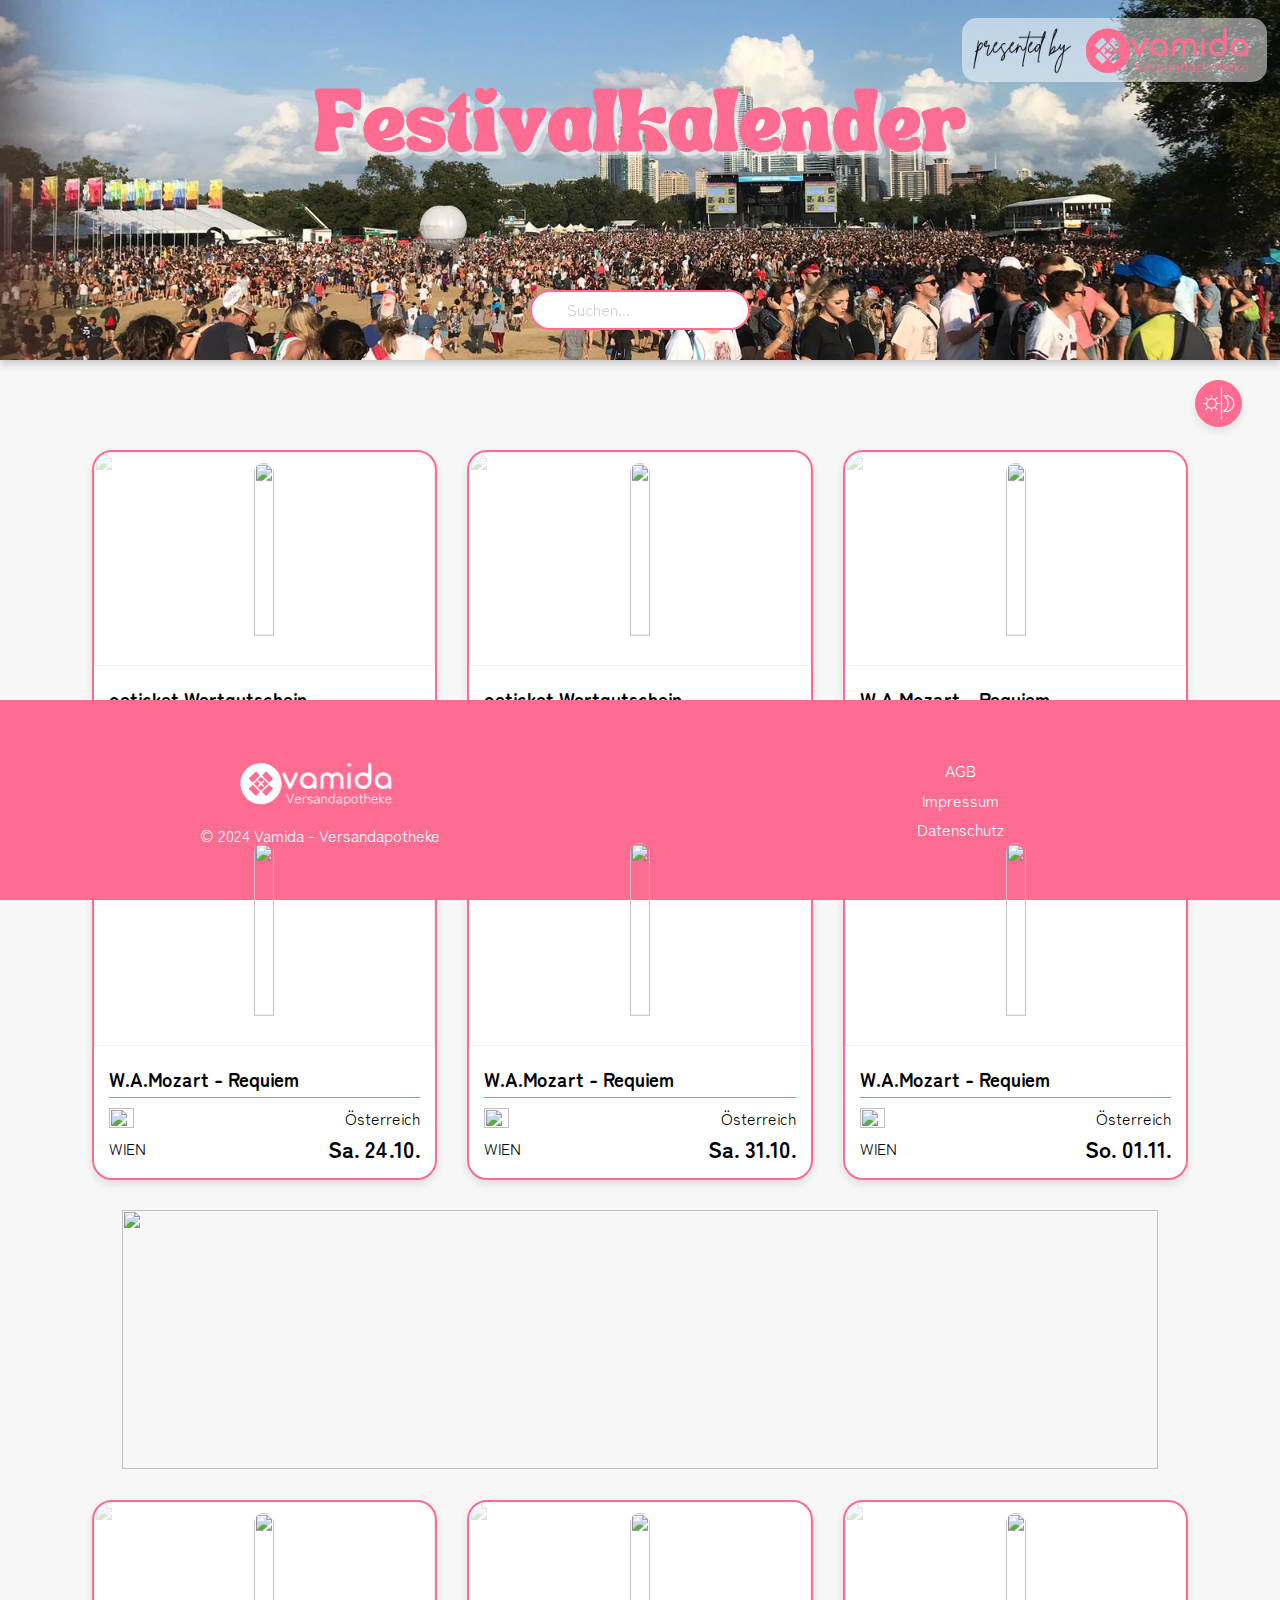
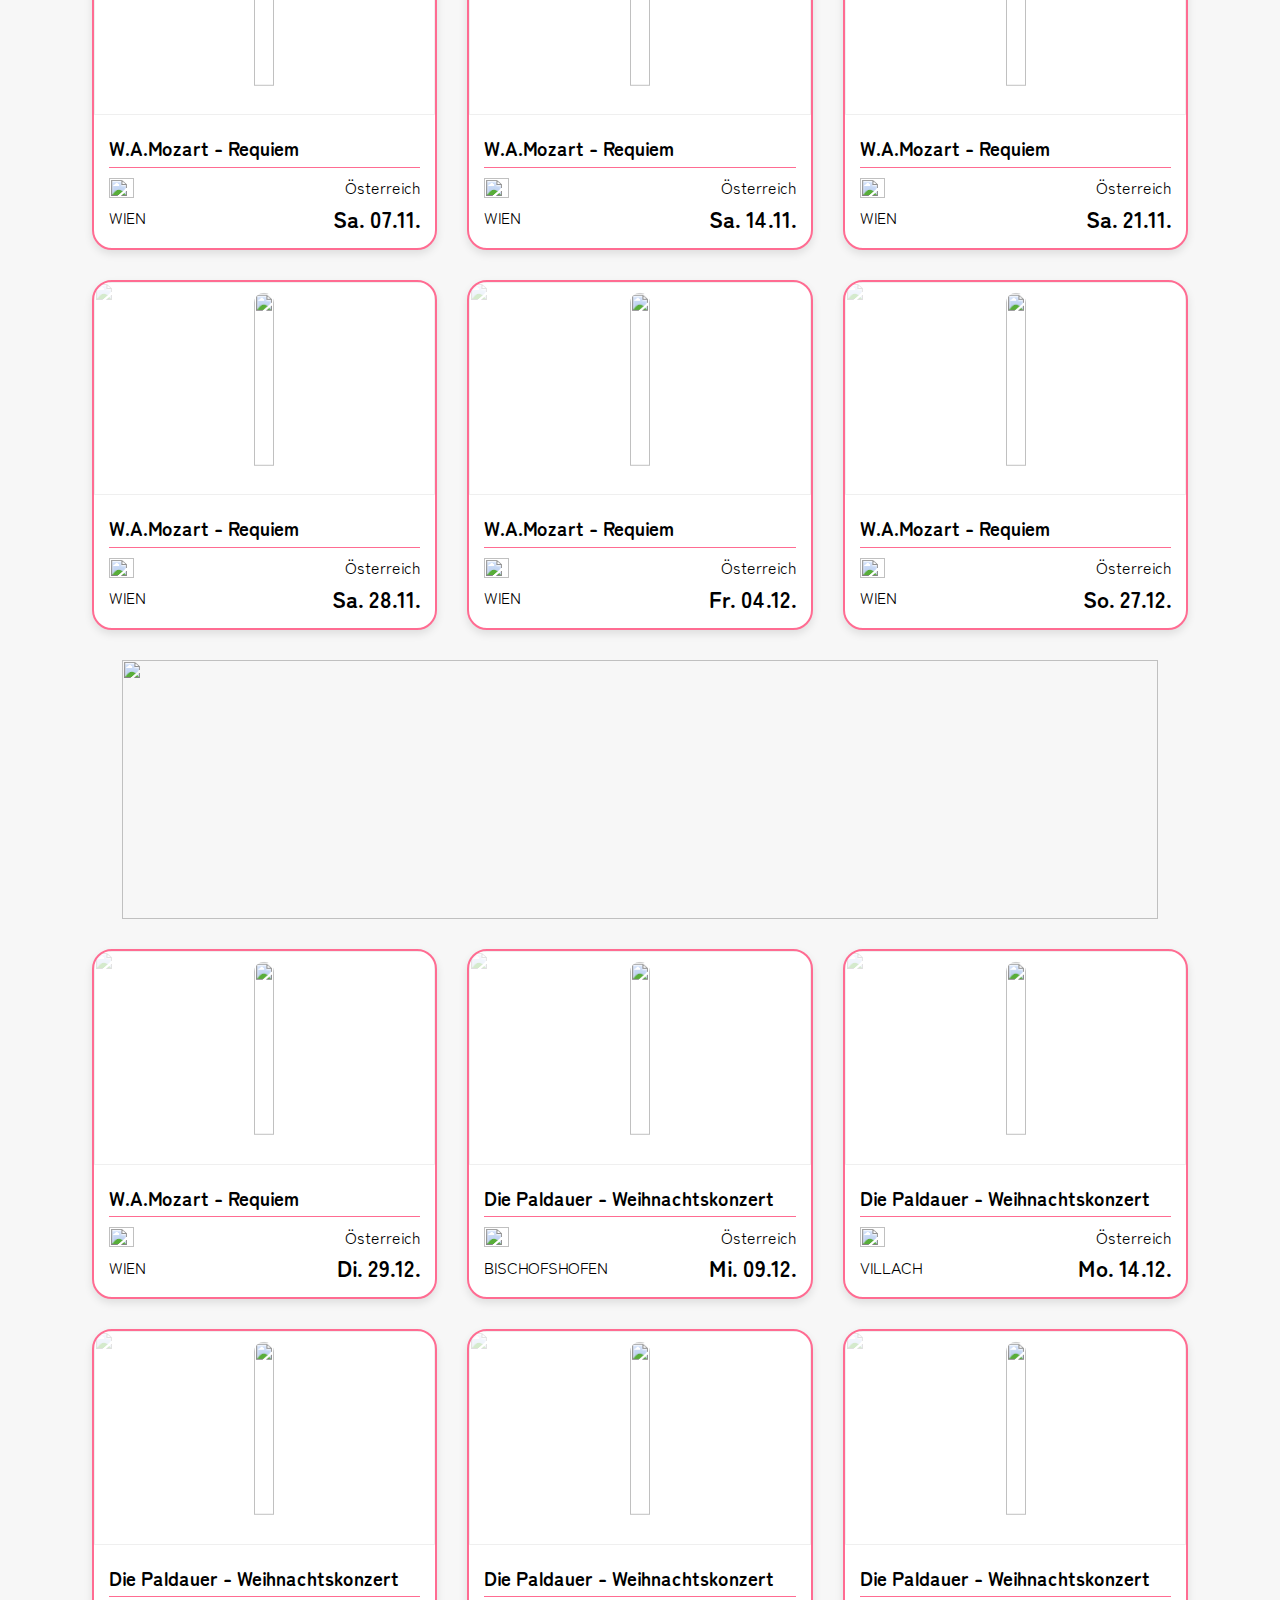
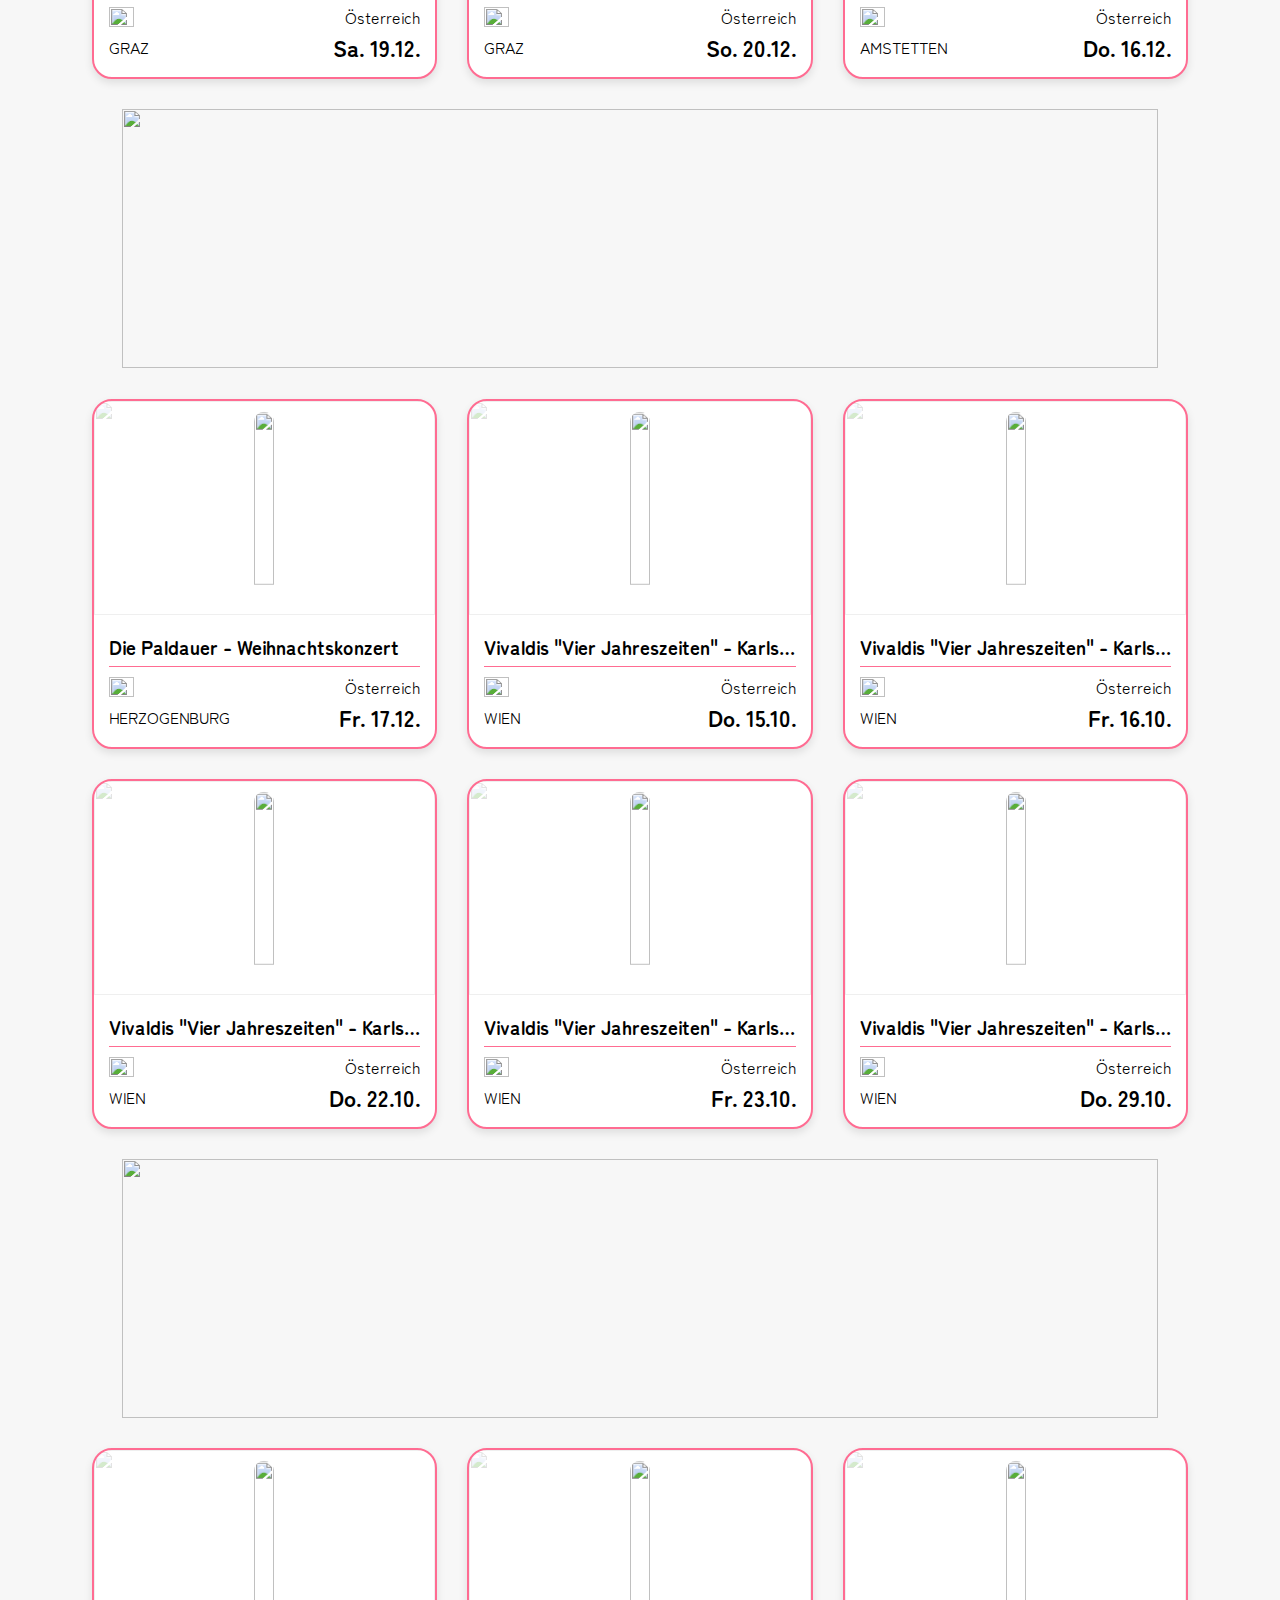
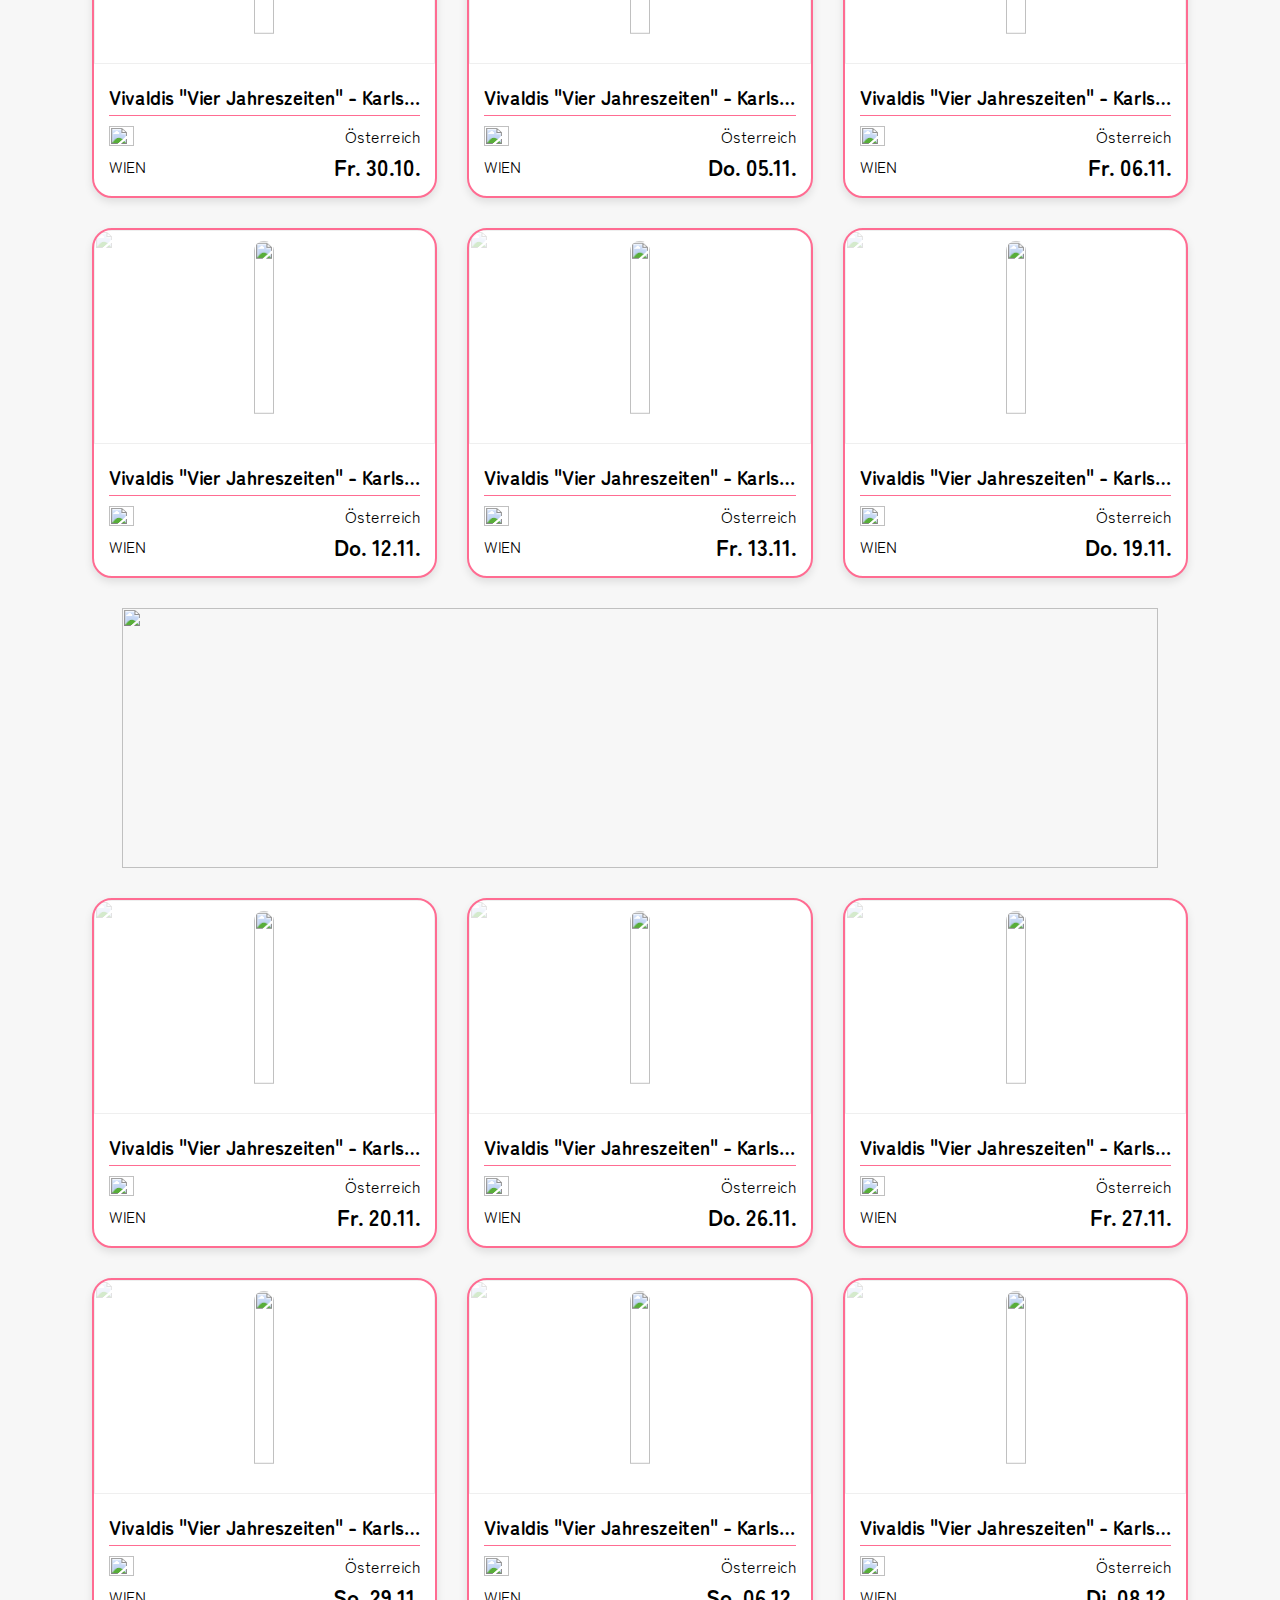
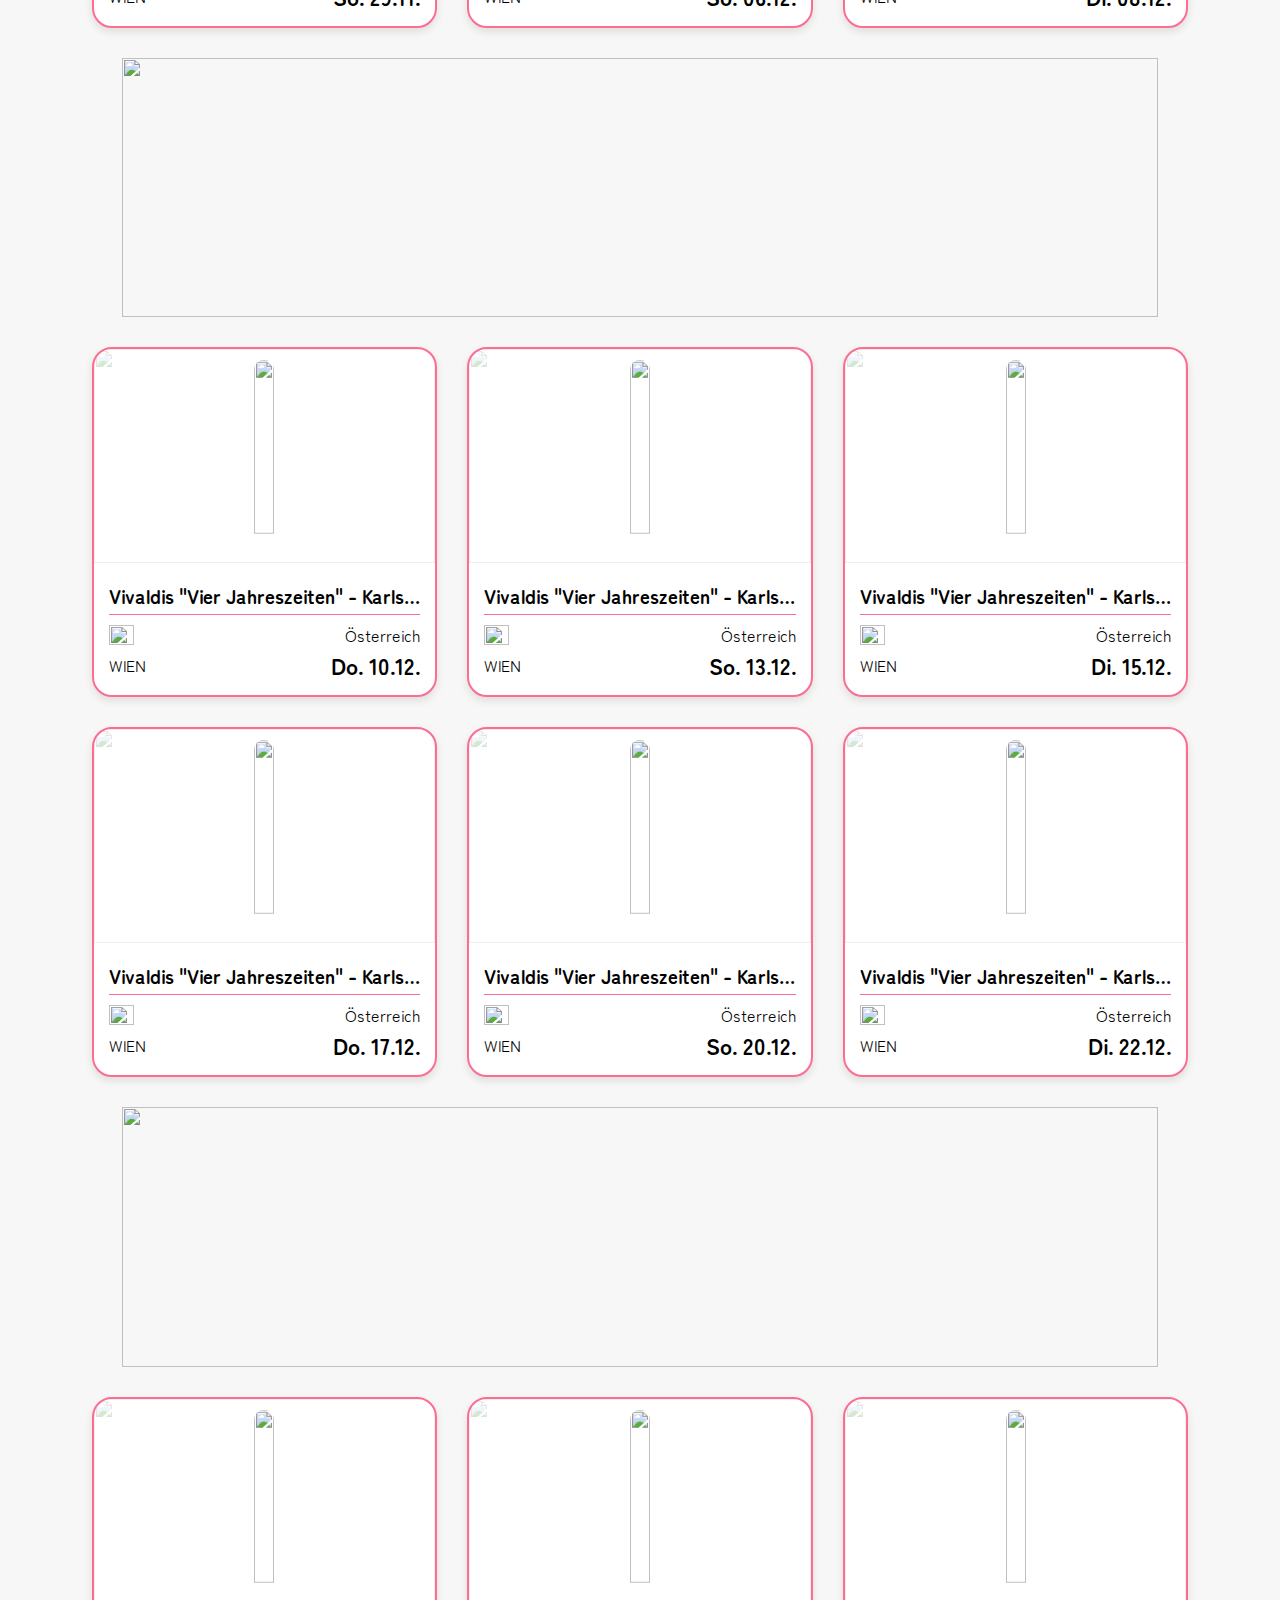
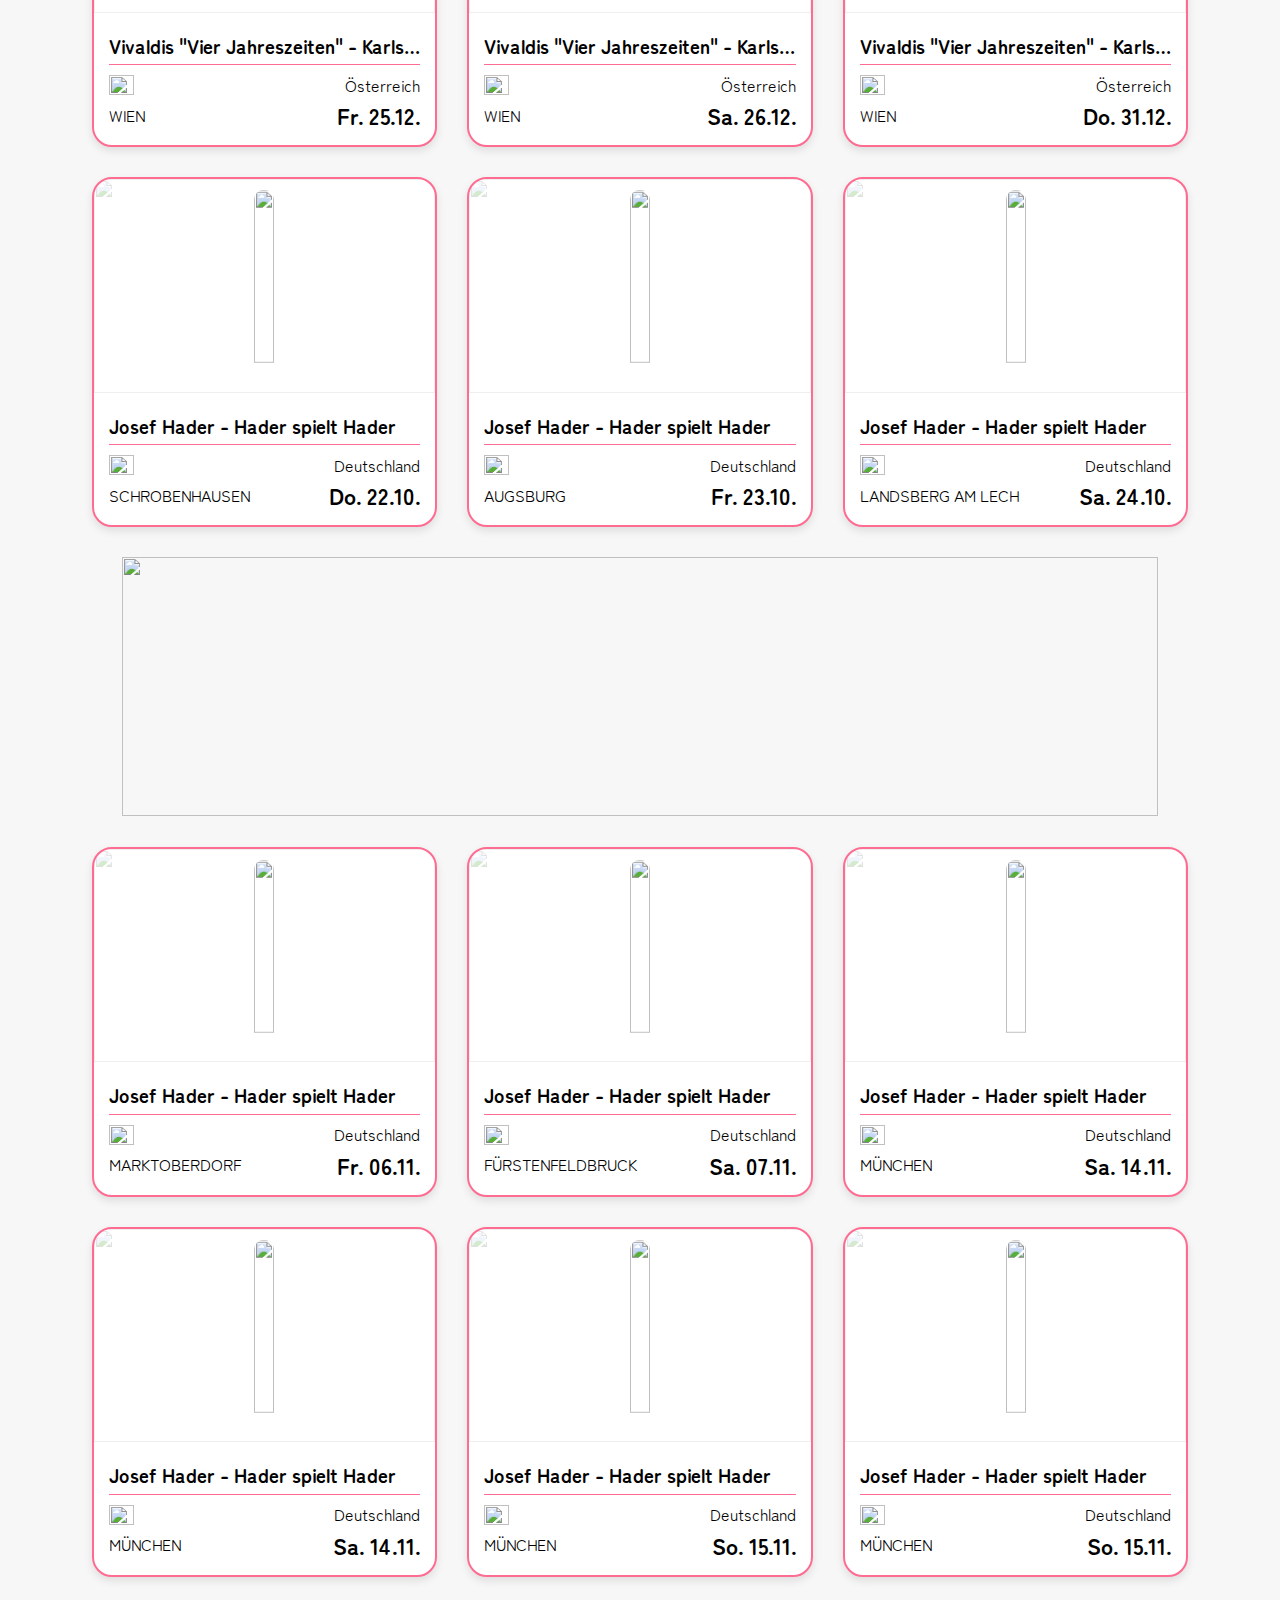
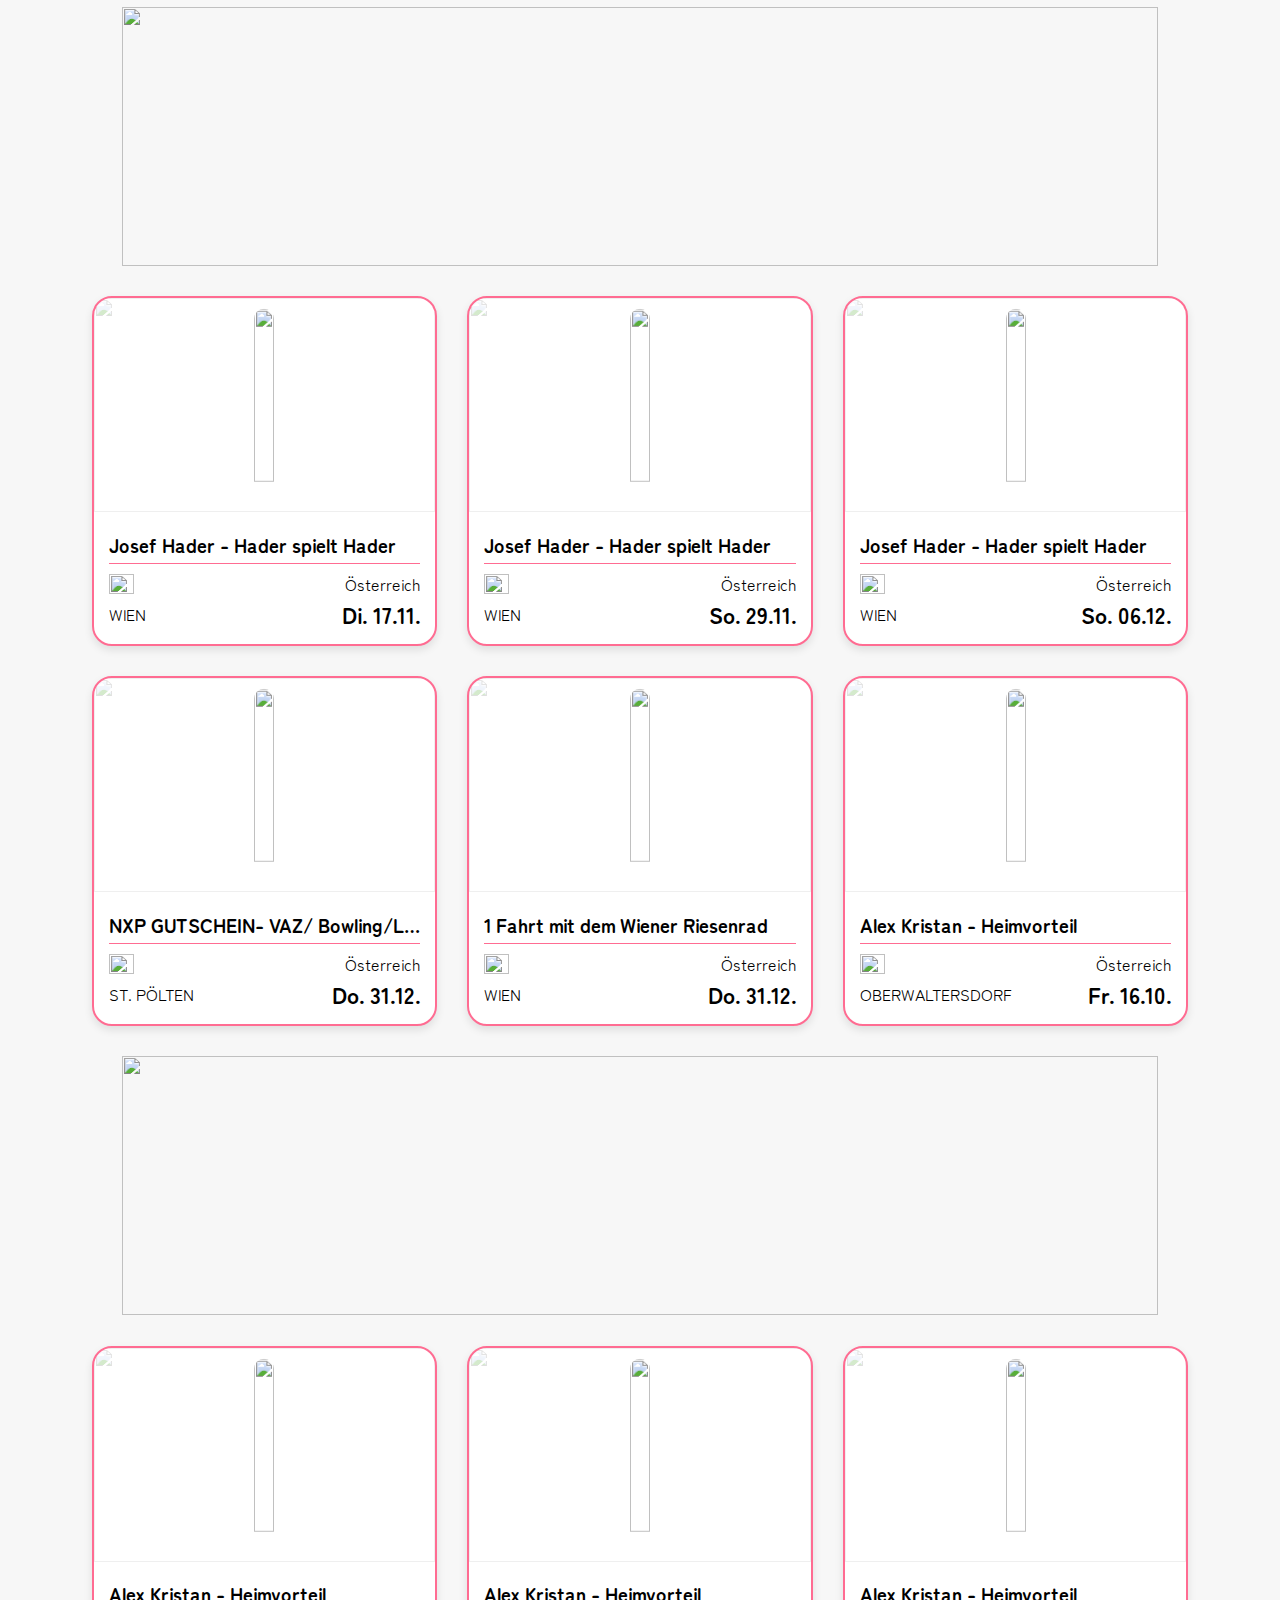
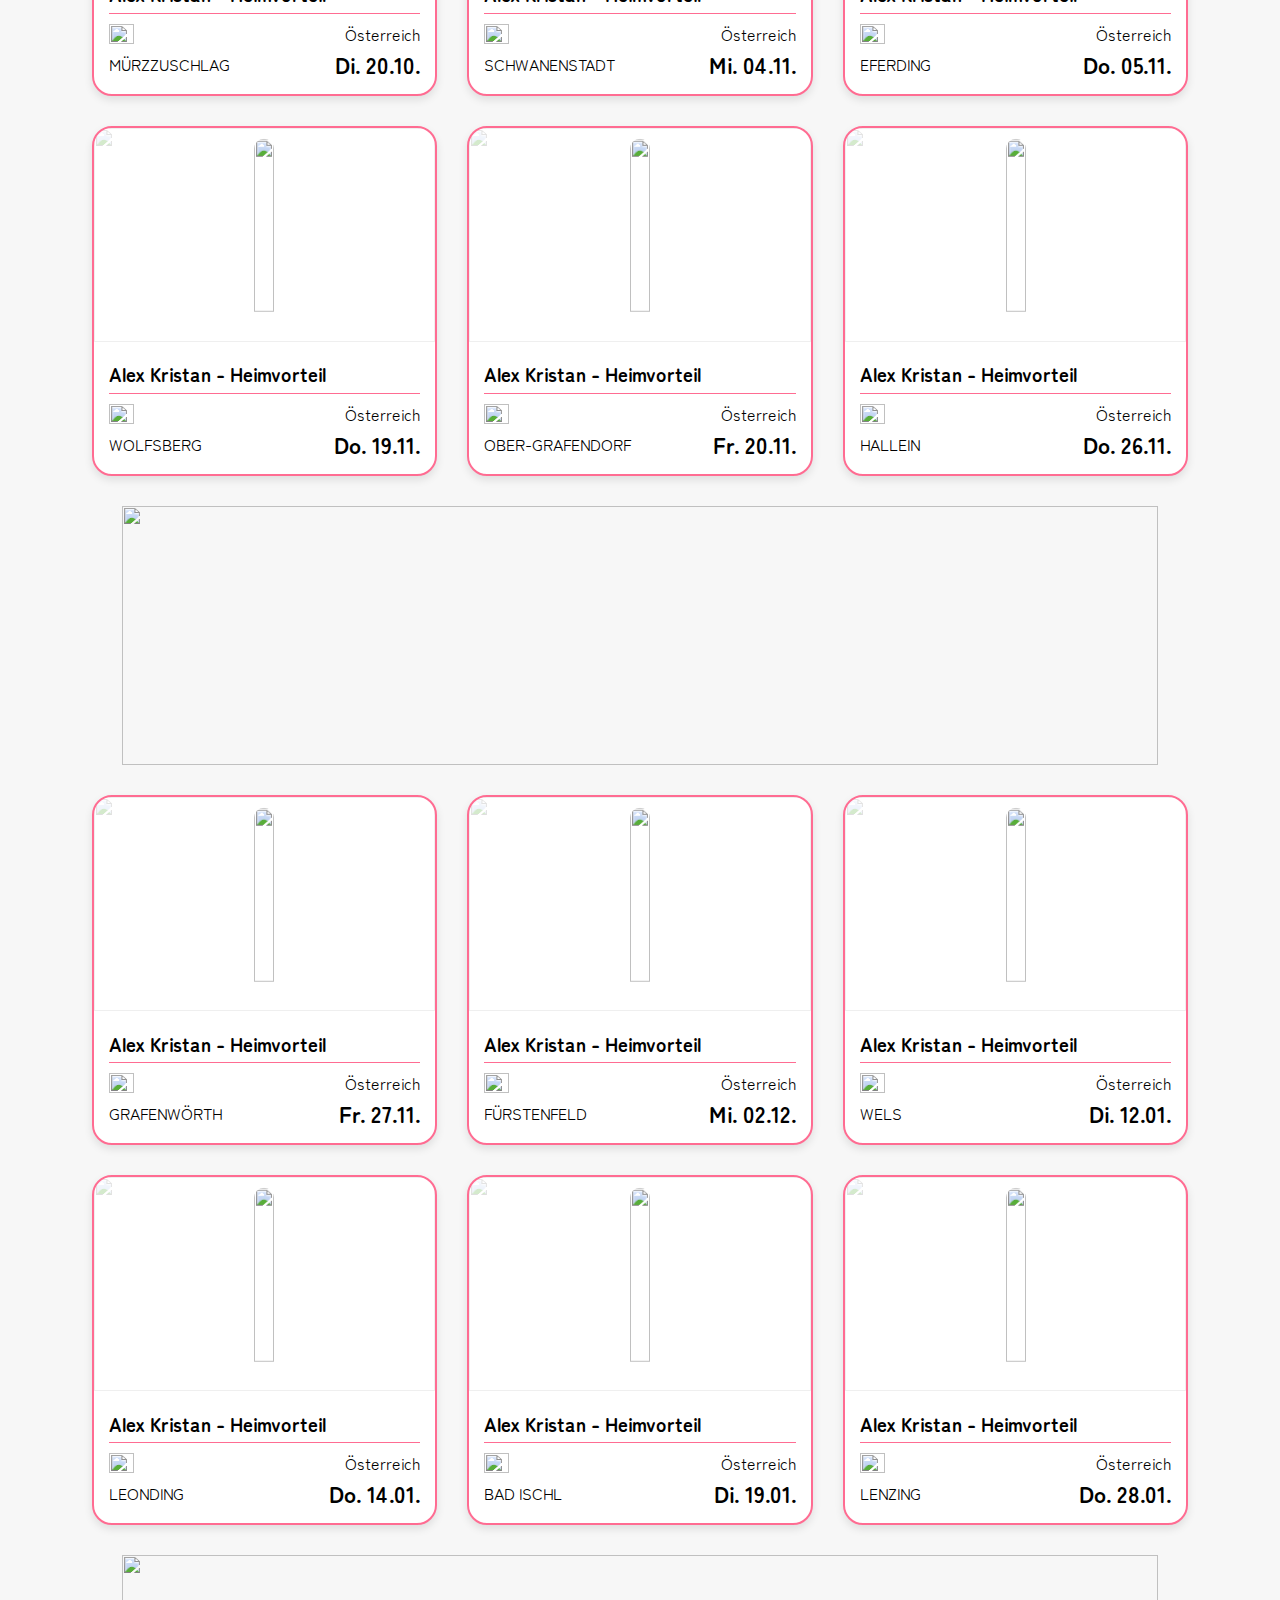
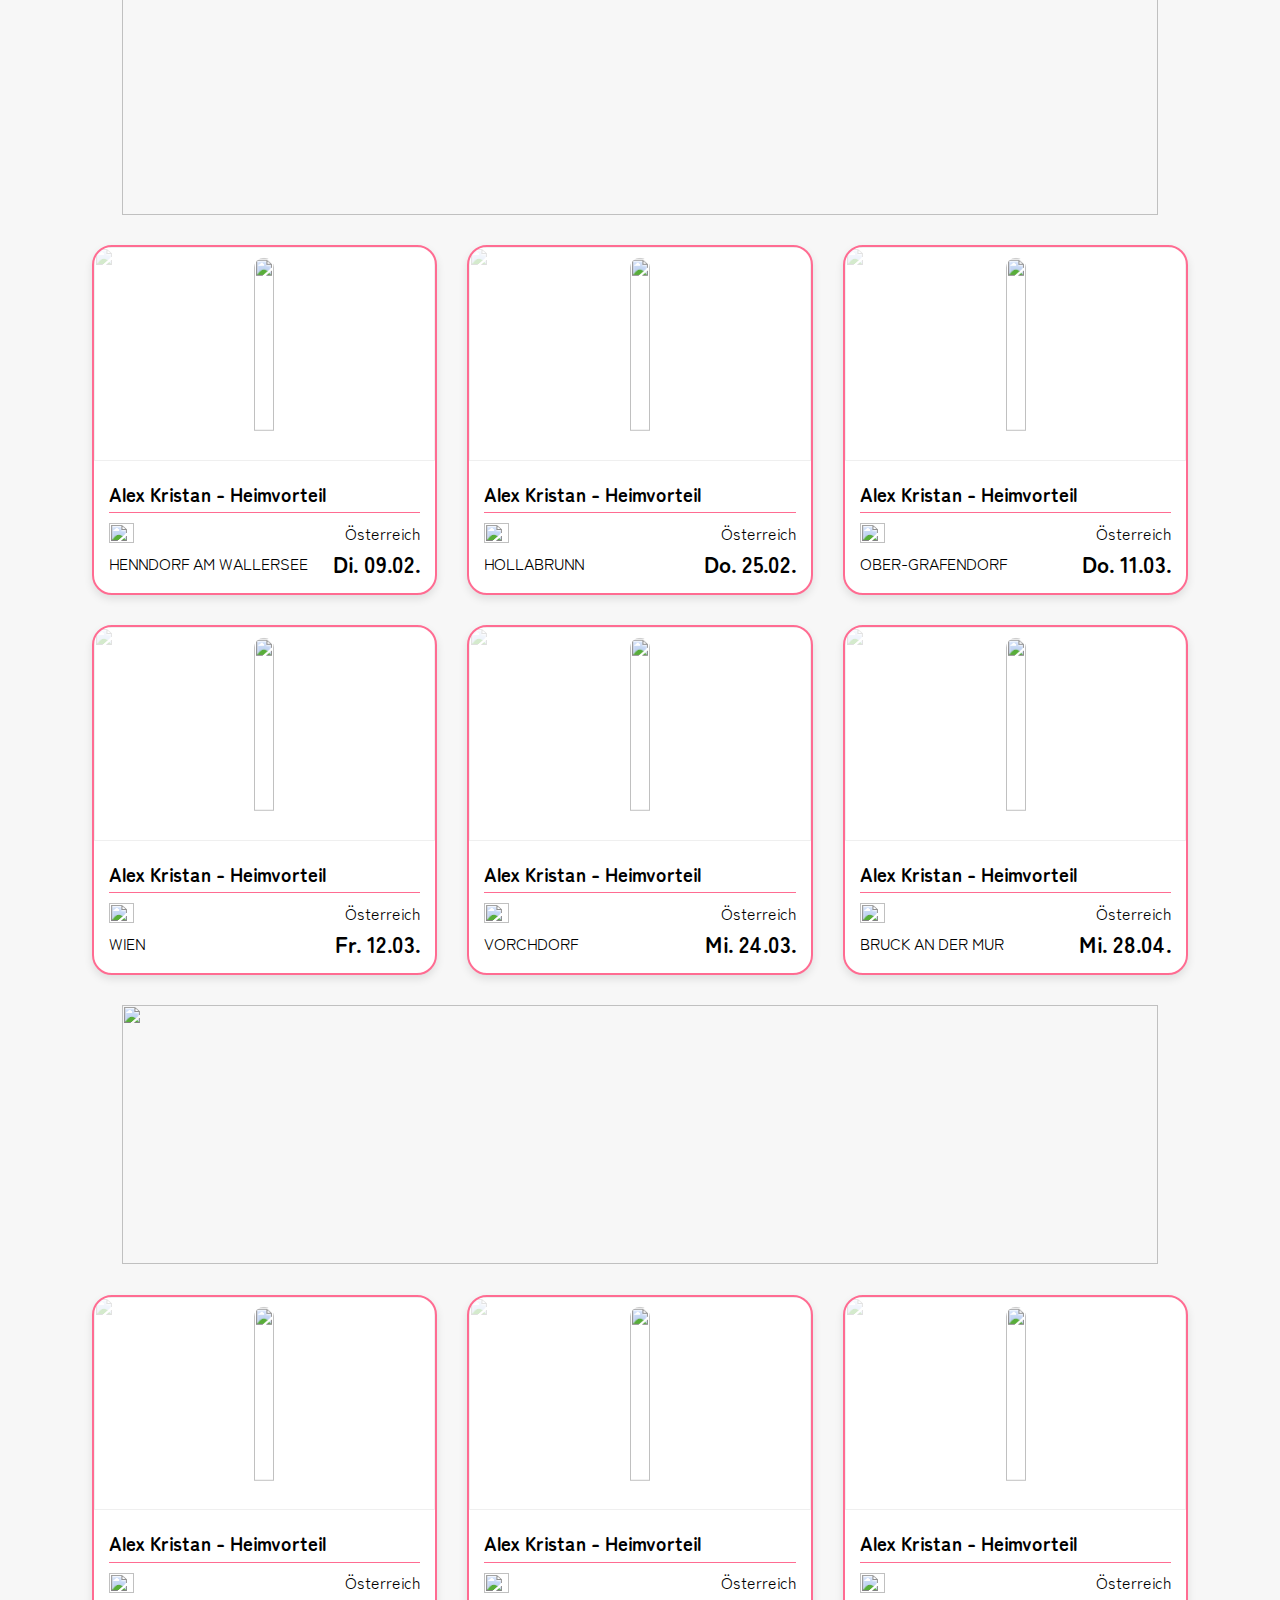
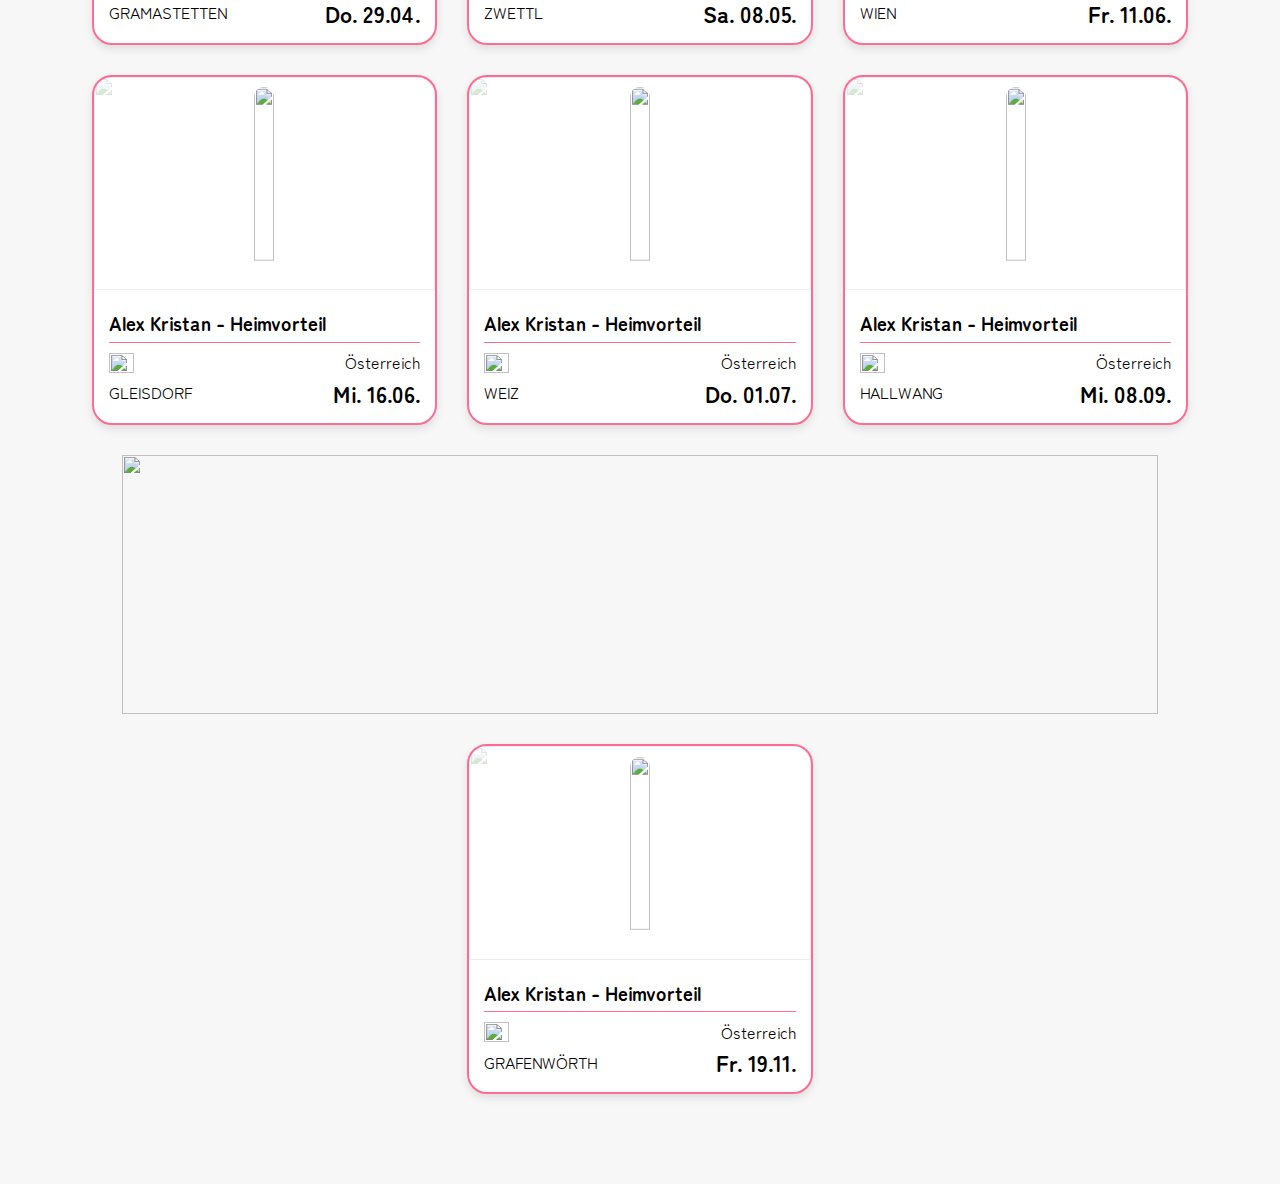
==== commit 1e0b9818: "changed darkmode button & scroll up button, deleted '.xlsx.csv' database" ====
--- a/index/index.html
+++ b/index/index.html
@@ -11,8 +11,9 @@
     <link rel="stylesheet" href="../footer/footer.css">
     <link rel="stylesheet" href="../index/index.css">
     <link href="https://fonts.googleapis.com/css2?family=Zen+Maru+Gothic&display=swap" rel="stylesheet">
+    <!-- <a href="https://www.flaticon.com/free-icons/up-arrow" title="up arrow icons">Up arrow icons created by Freepik - Flaticon</a> -->
 
-    <script src="https://cdnjs.cloudflare.com/ajax/libs/xlsx/0.17.0/xlsx.full.min.js"></script>
+    <!-- <script src="https://cdnjs.cloudflare.com/ajax/libs/xlsx/0.17.0/xlsx.full.min.js"></script> -->
     <script src="../JS/utilities.js"></script>
     <script src="../JS/setup.js"></script>
     <script src="../JS/script.js" defer></script>
@@ -25,14 +26,12 @@
     <div id="header-container"></div>
 
     <div id="content">
-        <button class="dark-mode-btn row gap-5" onclick="checkDarkMode()">Dark Mode</button>
+        <button class="dark-mode-btn row gap-5" onclick="checkDarkMode()"></button>
         <div id="filter-container" class="row"></div>
         <div id="event-cards-container" class="row"></div>
 
         <!-- EXPERIMENTAL -->
-        <button id="scroll-up" onclick="window.scrollTo(0, 0)"
-        style="position: fixed; inset: auto 2rem 2rem auto; width: 3rem; aspect-ratio: 1; border-radius: 50%; background-color: var(--clr-pink); color: white; display: grid; place-items: center;" 
-        >^</button>
+        <button id="scroll-up" class="grid-center" onclick="window.scrollTo(0, 0)"></button>
     </div>
 
     <div id="selected-festival-container-upper" class="d-none"></div>
--- a/index/index.css
+++ b/index/index.css
@@ -1,5 +1,4 @@
 #content {
-    /* display: none; */
     position: relative;
     height: fit-content;
     width: 100%;
@@ -11,18 +10,39 @@
 
 
 /* ############################################################### */
+/* SCROLL UP BUTTON */
+/* ############################################################### */
+
+#scroll-up {
+    content: '';
+    background-image: url('../assets/icons/scroll-up.png');
+    background-position: center;
+    background-repeat: no-repeat;
+    background-size: 25px 25px;
+    position: fixed; 
+    inset: auto 2rem 2rem auto; 
+    width: 3rem; aspect-ratio: 1; 
+    border-radius: 50%; 
+    background-color: var(--clr-pink); 
+    z-index: 999;
+}
+
+#scroll-up:hover {
+    background-color: var(--clr-pink-hover);
+}
+
+
+
+/* ############################################################### */
 /* DARK MODE */
 /* ############################################################### */
 
 .dark-mode-btn {
     position: absolute;
     box-sizing: border-box;
-    right: 5%;
-    padding: 3px 10px 4px 5px;
-    font-weight: 600;
-    font-size: 0.8rem;
-    color: white;
-    text-align: center;
+    right: 3%;
+    top: 20px;
+    padding: 5px;
     border: 1px solid var(--clr-pink);
     border-radius: 999px;
     background-color: var(--clr-pink);
@@ -37,13 +57,13 @@
 
 .dark-mode-btn::before {
     content: '';
-    background-image: url('../assets/icons/darkmode.svg');
+    background-image: url('../assets/icons/darkmode.png');
     background-position: center;
     background-repeat: no-repeat;
     background-size: contain;
     background-color: transparent;
-    height: 20px;
-    width: 20px;
+    height: 35px;
+    width: 35px;
 }
 
 .dark-mode-body {
@@ -390,15 +410,16 @@
 
 .selected-event-date-container {
     height: 100%;
+    justify-content: space-around;
 }
 
 .selected-event-date {
     align-self: center;
     text-align: center;
-    font-size: 3rem;
-}
-
-.selected-event-date-container > div {
+    font-size: 1.8rem !important;
+}
+
+.selected-event-date-container > div:first-of-type {
     height: 8rem;
     aspect-ratio: 1;
     border-radius: 999px;
@@ -409,31 +430,49 @@
 .selected-event-card {
     position: relative;
     box-sizing: border-box;
-    height: 80vh;
-    width: 80%;
+    height: 95vh;
+    width: 90%;
     max-width: 1200px;
-    padding: 10px;
+    padding: 15px 20px;
     background-color: var(--clr-bg-light);
     z-index: 100;
     border: 2px solid var(--clr-pink);
     border-radius: 20px;
 }
 
+.selected-event-card > div.column.gap-15 {
+    height: 100%;
+}
+
+.selected-event-text-container {
+    min-height: 290px;
+    max-height: 320px;
+    overflow: auto;
+}
+
+.selected-event-text-container::-webkit-scrollbar {
+    width: 2px;
+}
+
+.selected-event-text {
+    max-height: 320px;
+    word-break: break-word;
+}
+
+.selected-event-text p {
+    text-align: left;
+    margin: unset;
+    padding: 15px 0;
+}
+
 .selected-event-info-container > div {
     width: 100%;
 }
 
 .selected-event-info {
     justify-content: space-between;
-    text-align: end;
     padding: 5px 10px;
     border-bottom: 1px solid var(--clr-pink);
-    /* border-radius: 15px; */
-    /* background-color: #ebebeb; */
-}
-
-.selected-event-genre {
-    word-break: break-word;
 }
 
 .selected-event-card-close {
@@ -453,15 +492,16 @@
 }
 
 .selected-card-info {
+    align-items: flex-start;
     box-sizing: border-box;
     font-size: 0.8rem;
-    padding: 5px 0;
+    padding: 15px 0 0 0;
     width: 100%;
 }
 
 .selected-card-container {
-    height: 50vh;
-    width: 50%;
+    height: 100%;
+    width: 100%;
 }
 
 .selected-event-info-container {
@@ -486,7 +526,7 @@
 }
 
 .selected-event-tickets-container {
-    height: 20vh !important;
+    height: fit-content;
     width: 100%;
     display: flex;
     justify-content: center;
@@ -515,16 +555,10 @@
     background-color: white;
 }
 
-.selected-card-image {
-    height: 100%;
-    width: 50%;
-}
-
 .selected-card-image img {
+    object-fit: contain;
+    height: 170px;
     border-radius: 15px;
-    height: 100%;
-    width: 100%;
-    object-fit: cover;
 }
 
 
@@ -547,7 +581,6 @@
 
 @media(max-width: 800px) {
     button:hover {
-        scale: 1;
         box-shadow: none;
         cursor: unset;
         background-color: none;
@@ -579,9 +612,9 @@
         border-radius: 0;
     }
 
-    .selected-event-date-container > div {
+    /* .selected-event-date-container > div {
         height: 6rem;
-    }
+    } */
 
     .selected-card-info > div:last-of-type {
         justify-content: center;
@@ -593,15 +626,16 @@
     }
 
     .selected-event-card {
+        justify-content: space-around;
         height: 100vh;
         width: 100%;
         border: none;
         border-radius: 0;
     }
 
-    .selected-card-image {
+    /* .selected-card-image {
         display: none;
-    }
+    } */
 
     .selected-card-info {
         justify-content: center;
@@ -609,25 +643,24 @@
     }
 
     .selected-card-container {
-        height: 60vh;
+        /* height: 320px; */
         width: 100%;
-        padding: 10px;
     }
 }
 
 @media(max-width: 600px) {
     .selected-event-name {
         font-size: 1.8rem;
-        padding: 55px 0;
+        padding: 30px 0;
     }
 
     .selected-card-info > div span {
         font-size: 1rem;
     }
 
-    .selected-event-date-container > div {
+    /* .selected-event-date-container > div {
         height: 5rem;
-    }
+    } */
 
     #filter-container {
         flex-direction: column;
@@ -657,6 +690,10 @@
     .list-item-container span {
         font-size: 1rem;
     }
+
+    .selected-event-card {
+        padding: 15px 10px;
+    }
 }
 
 @media(max-width: 450px) {
@@ -683,4 +720,12 @@
     .selected-event-card > div {
         padding: 15px 5px;
     }
+
+    .selected-event-date-container > div:first-of-type {
+        height: 7rem;
+    }
+
+    .selected-card-image img {
+        height: 150px;
+    }
 }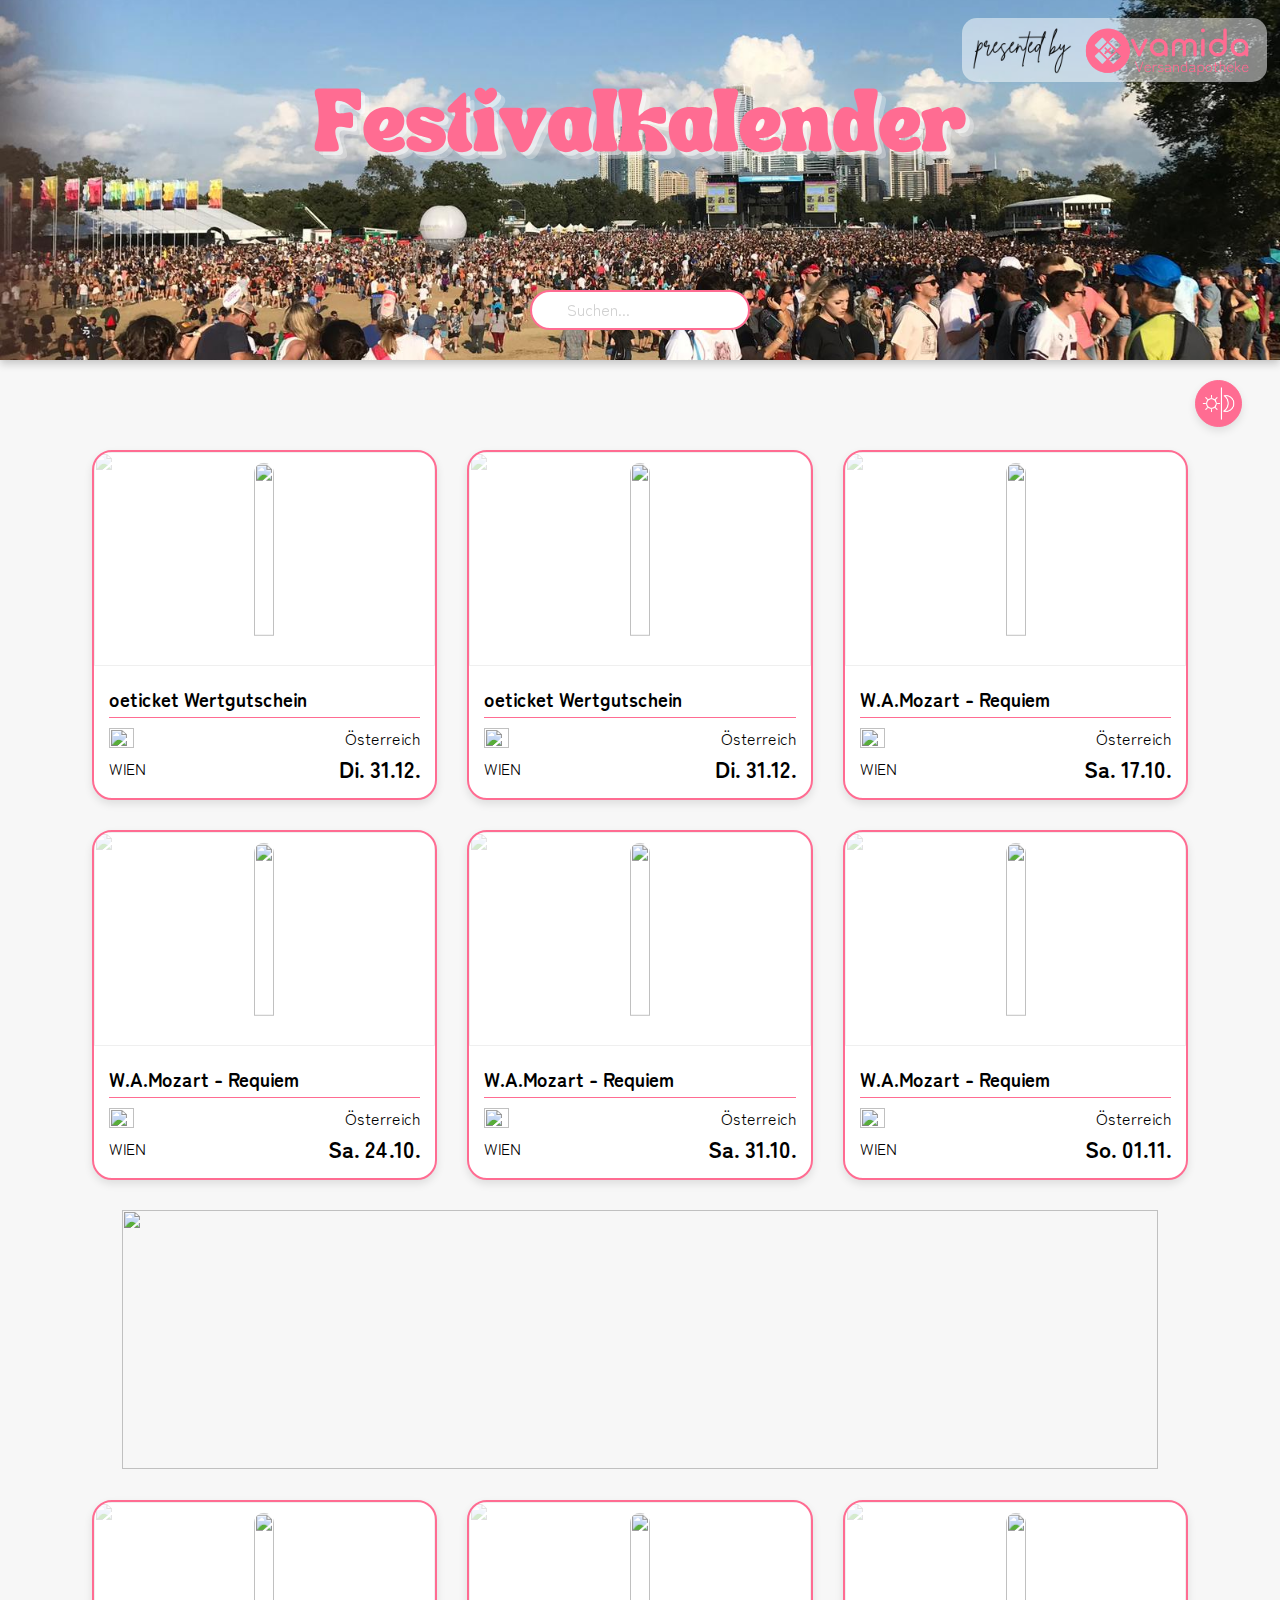
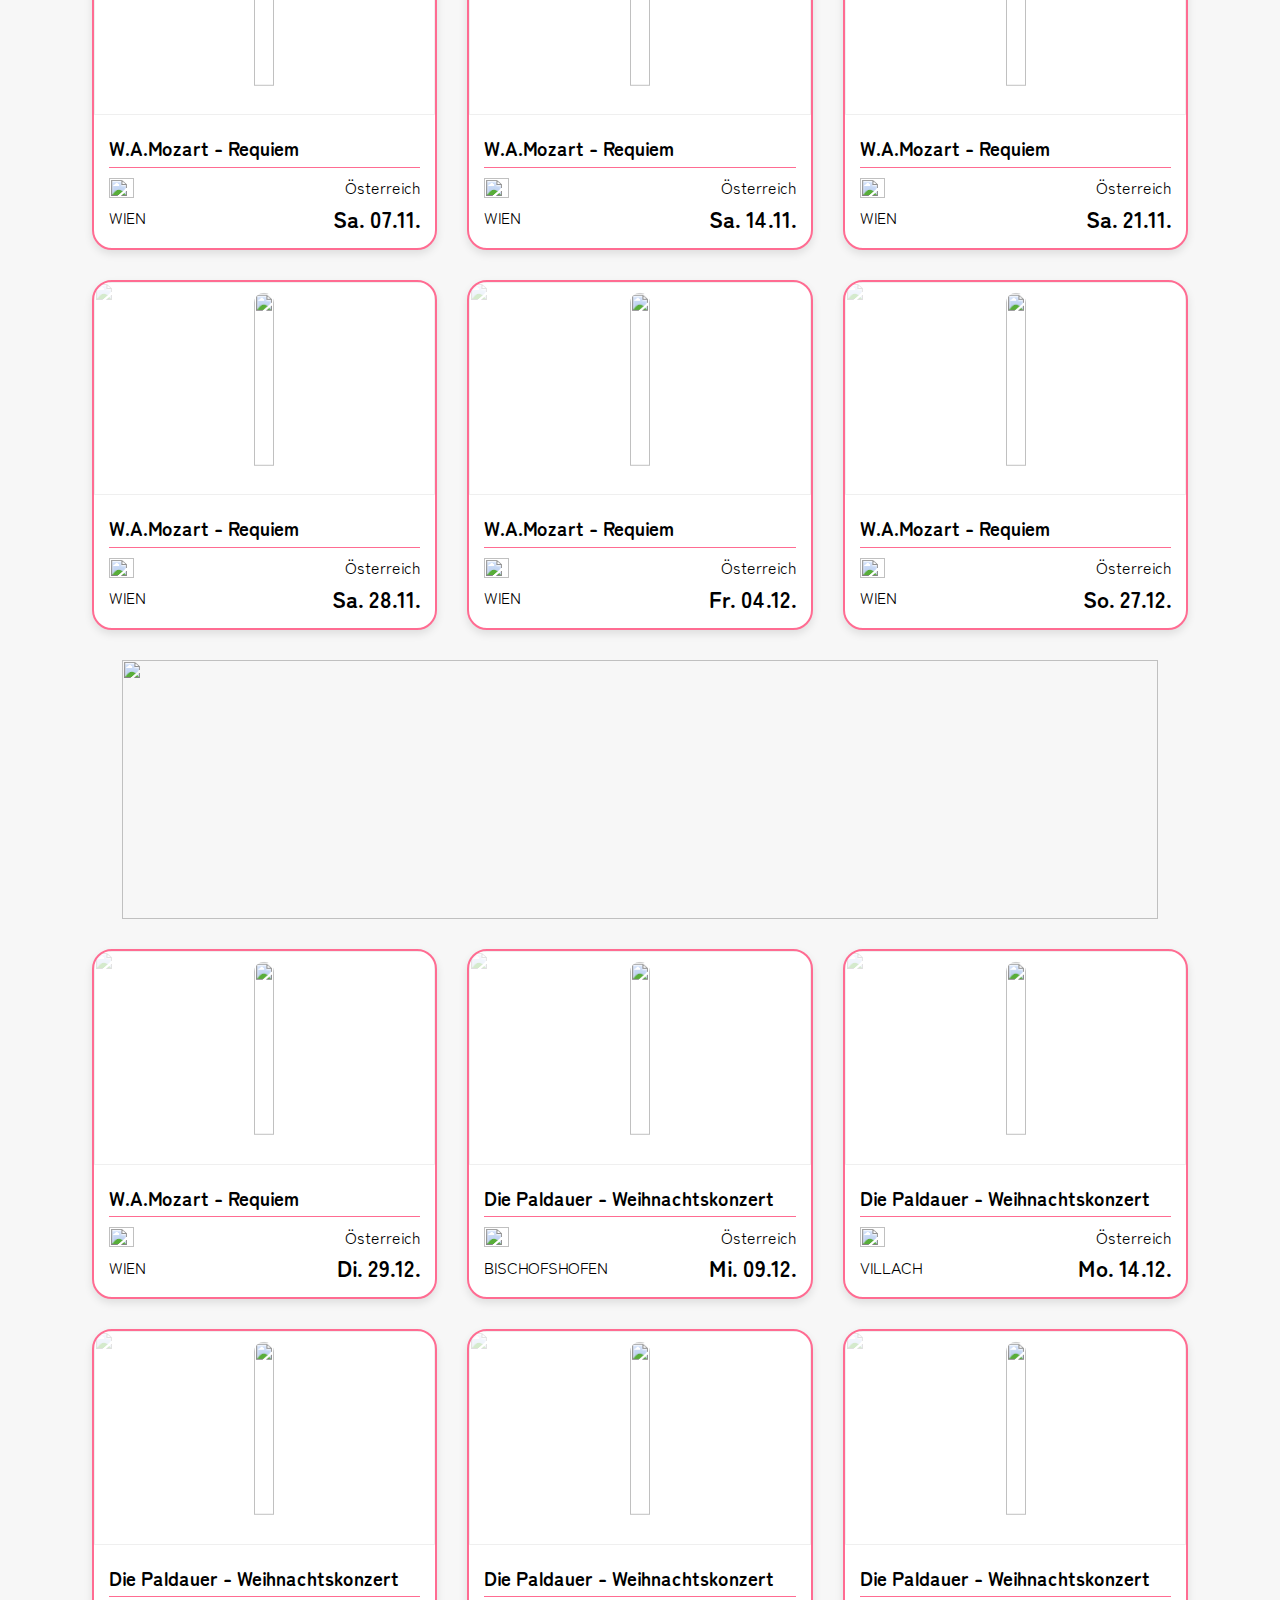
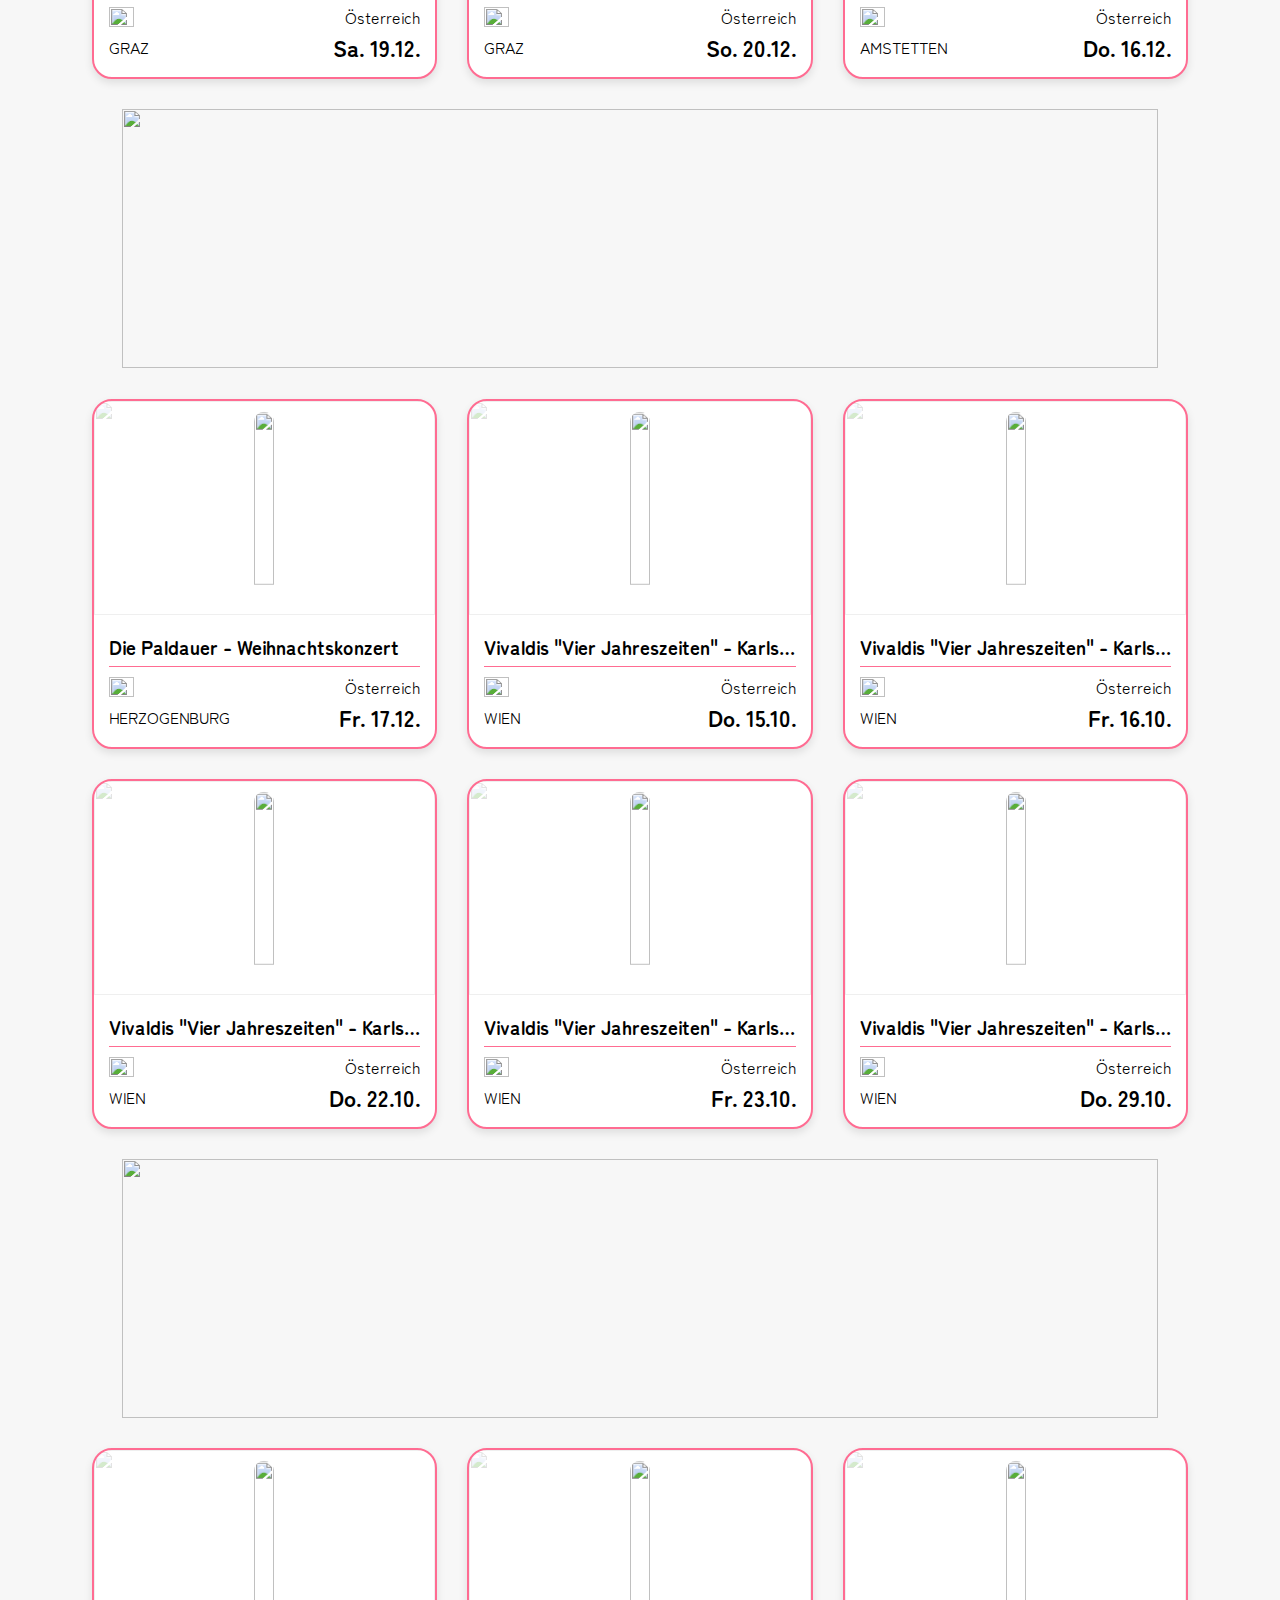
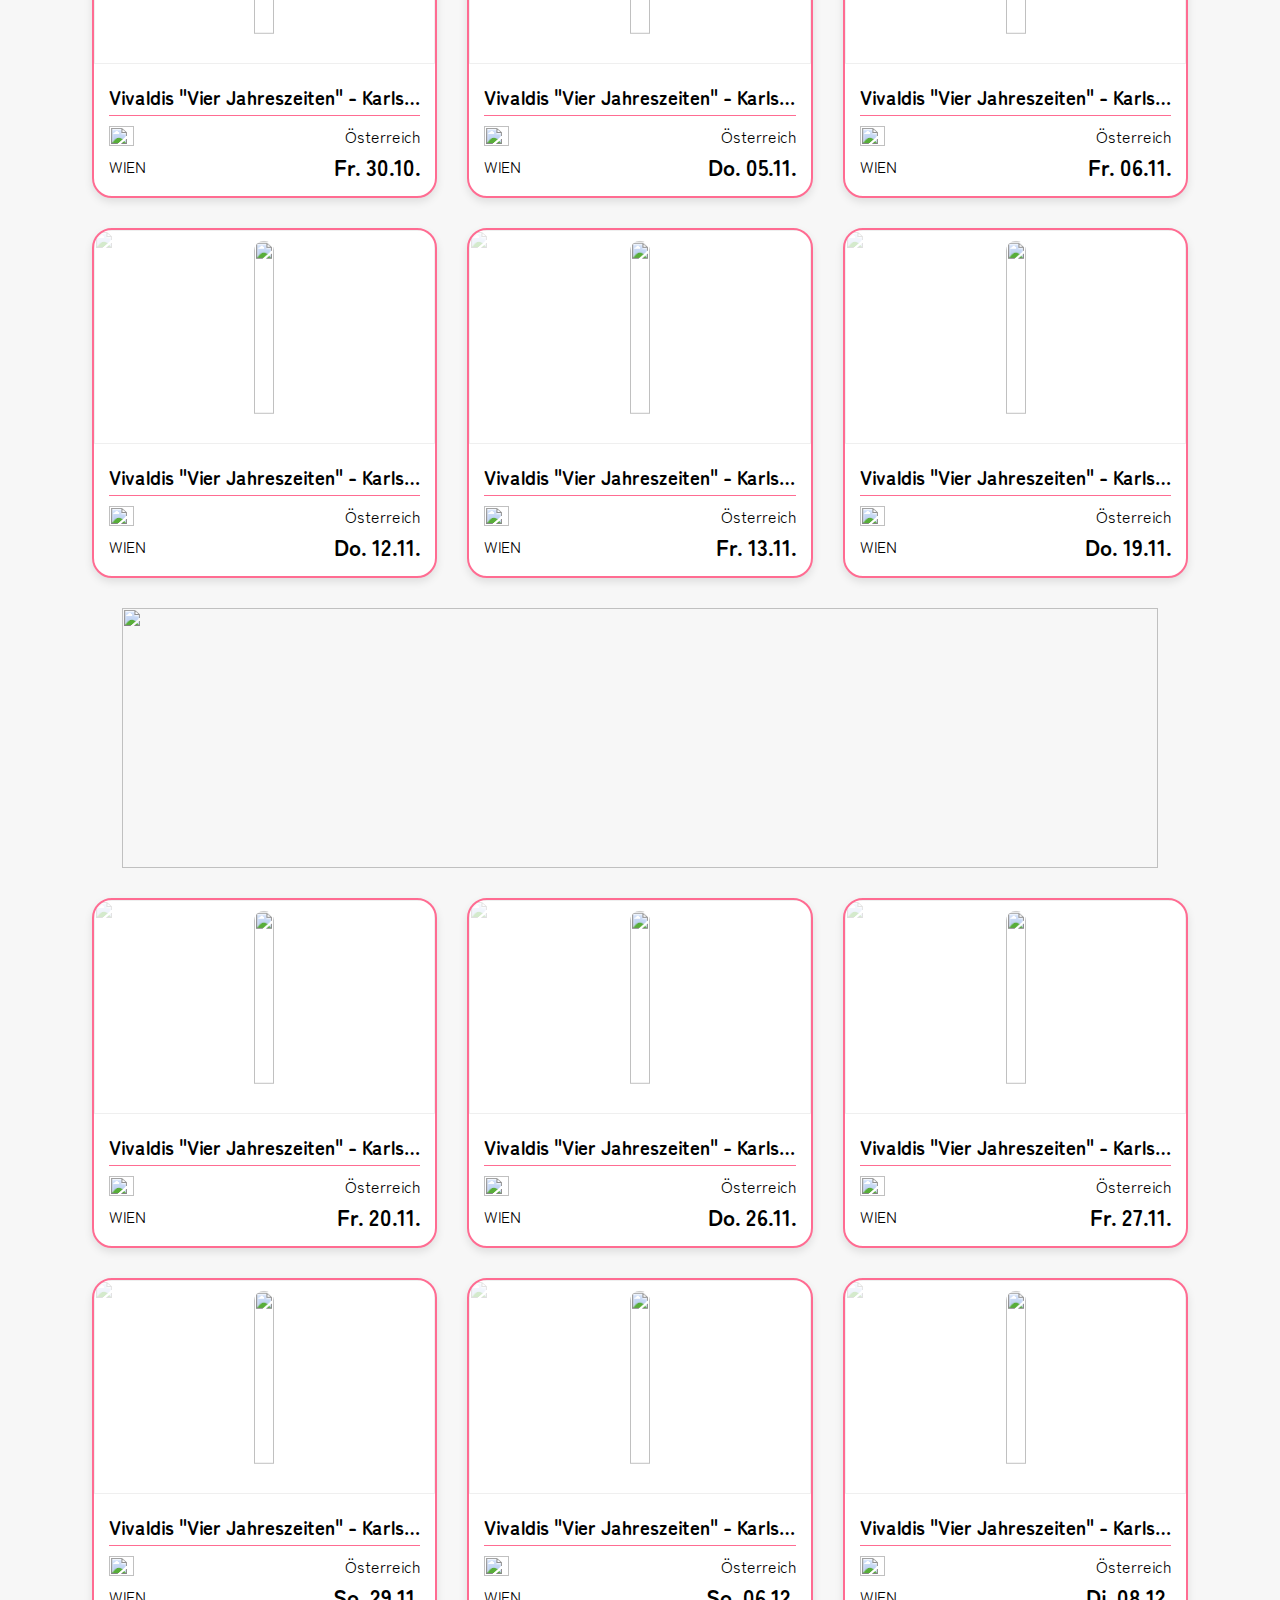
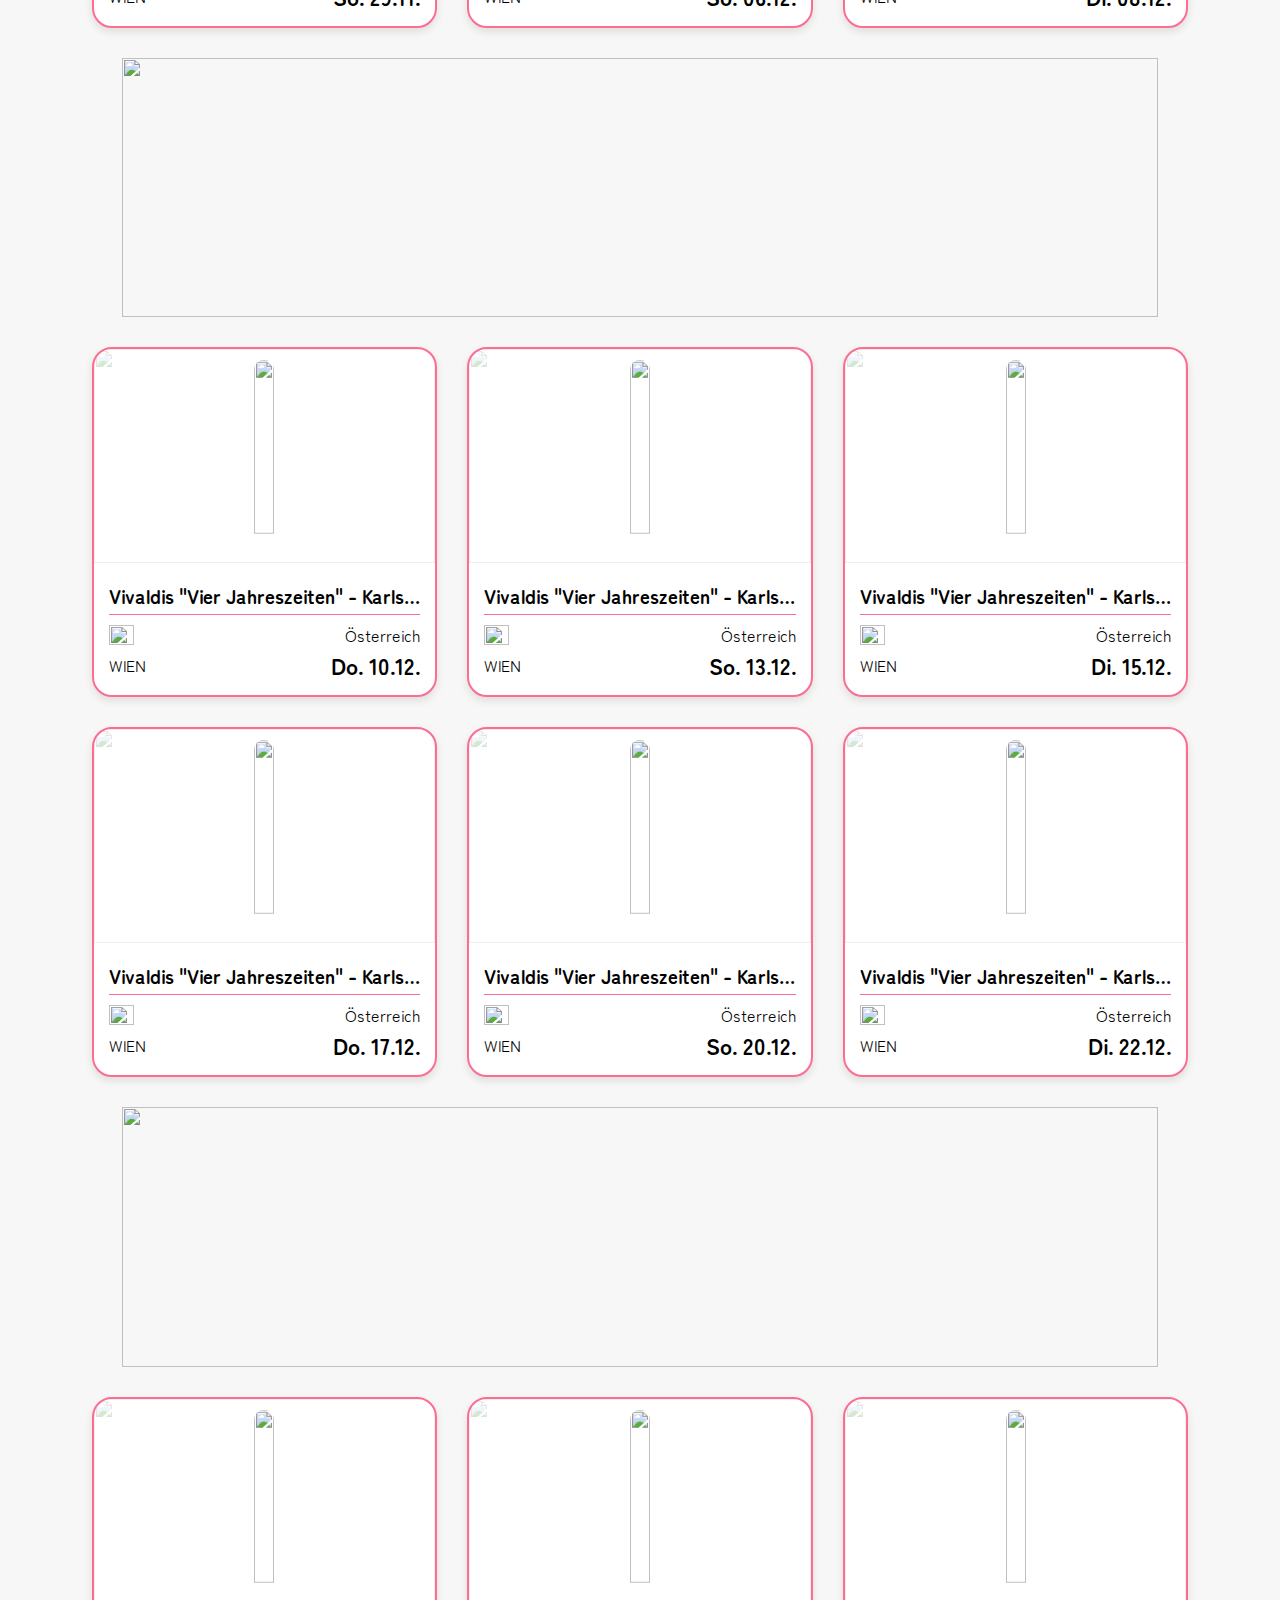
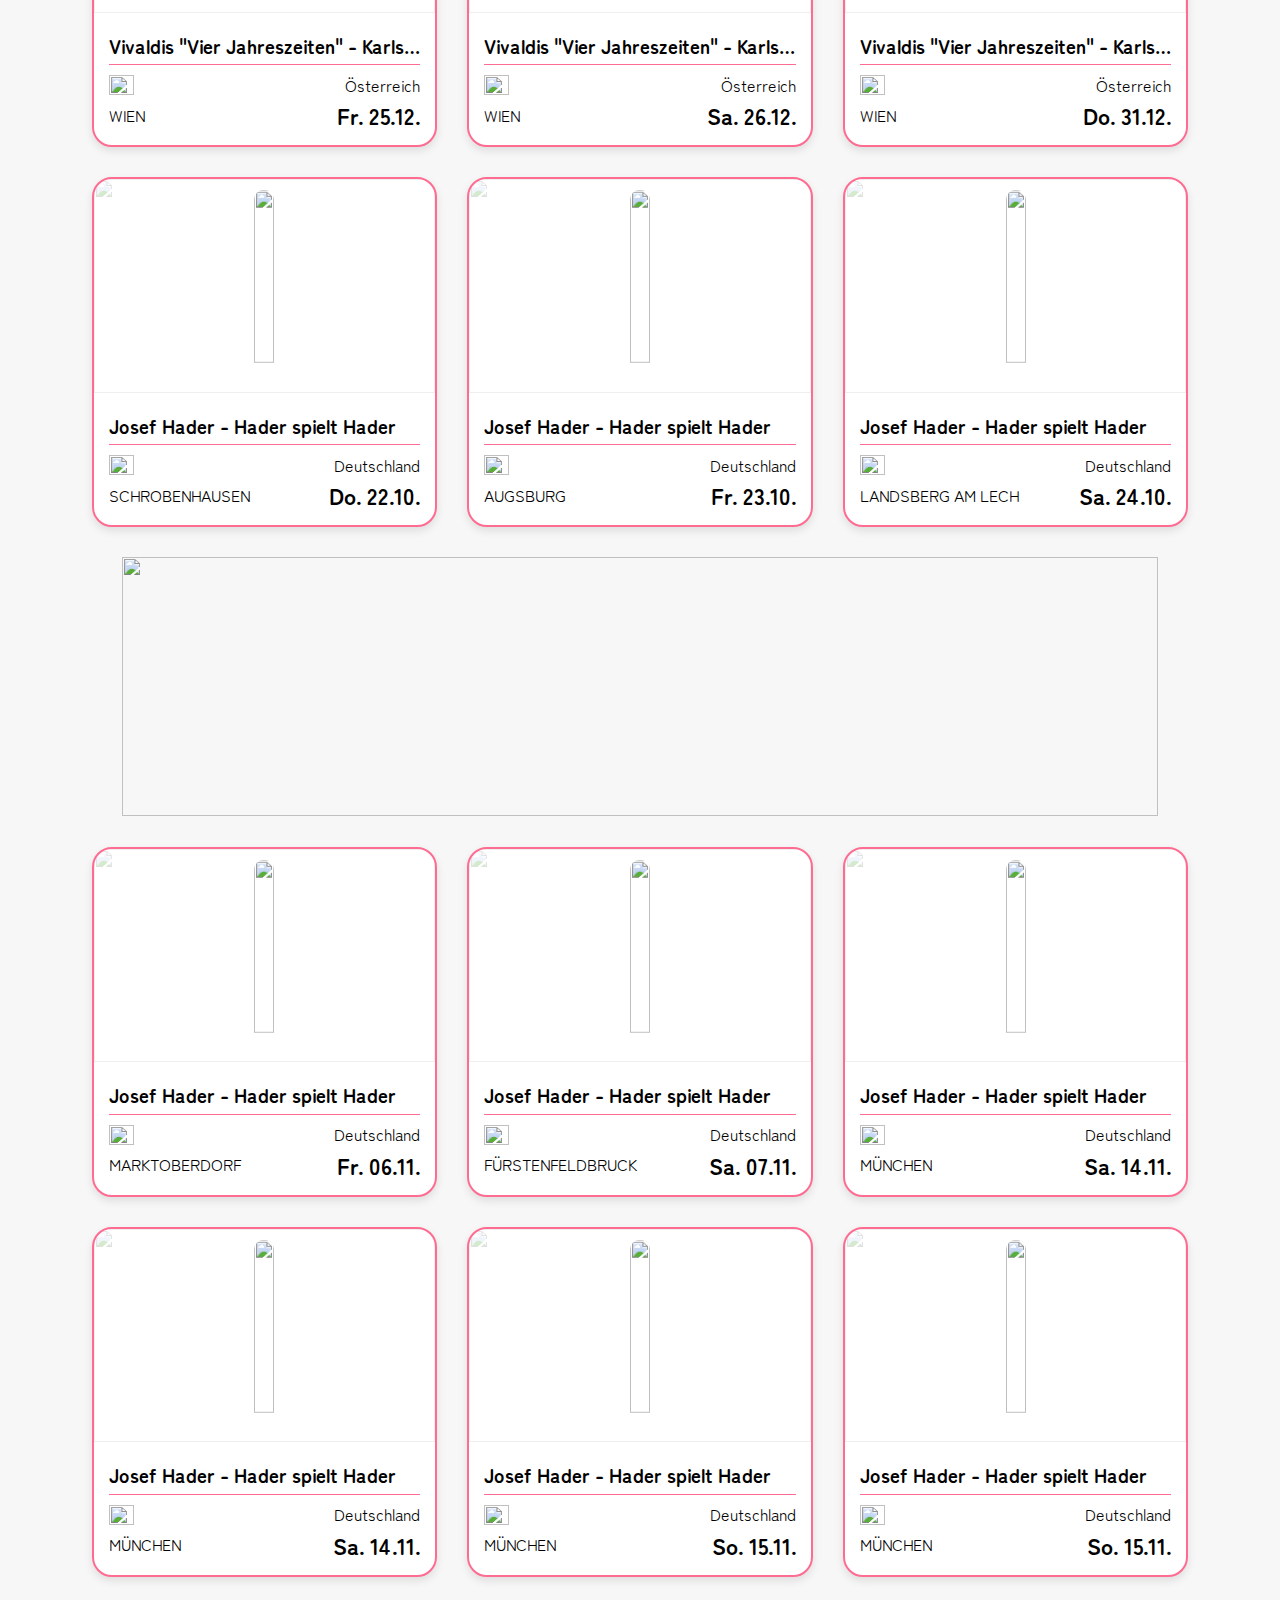
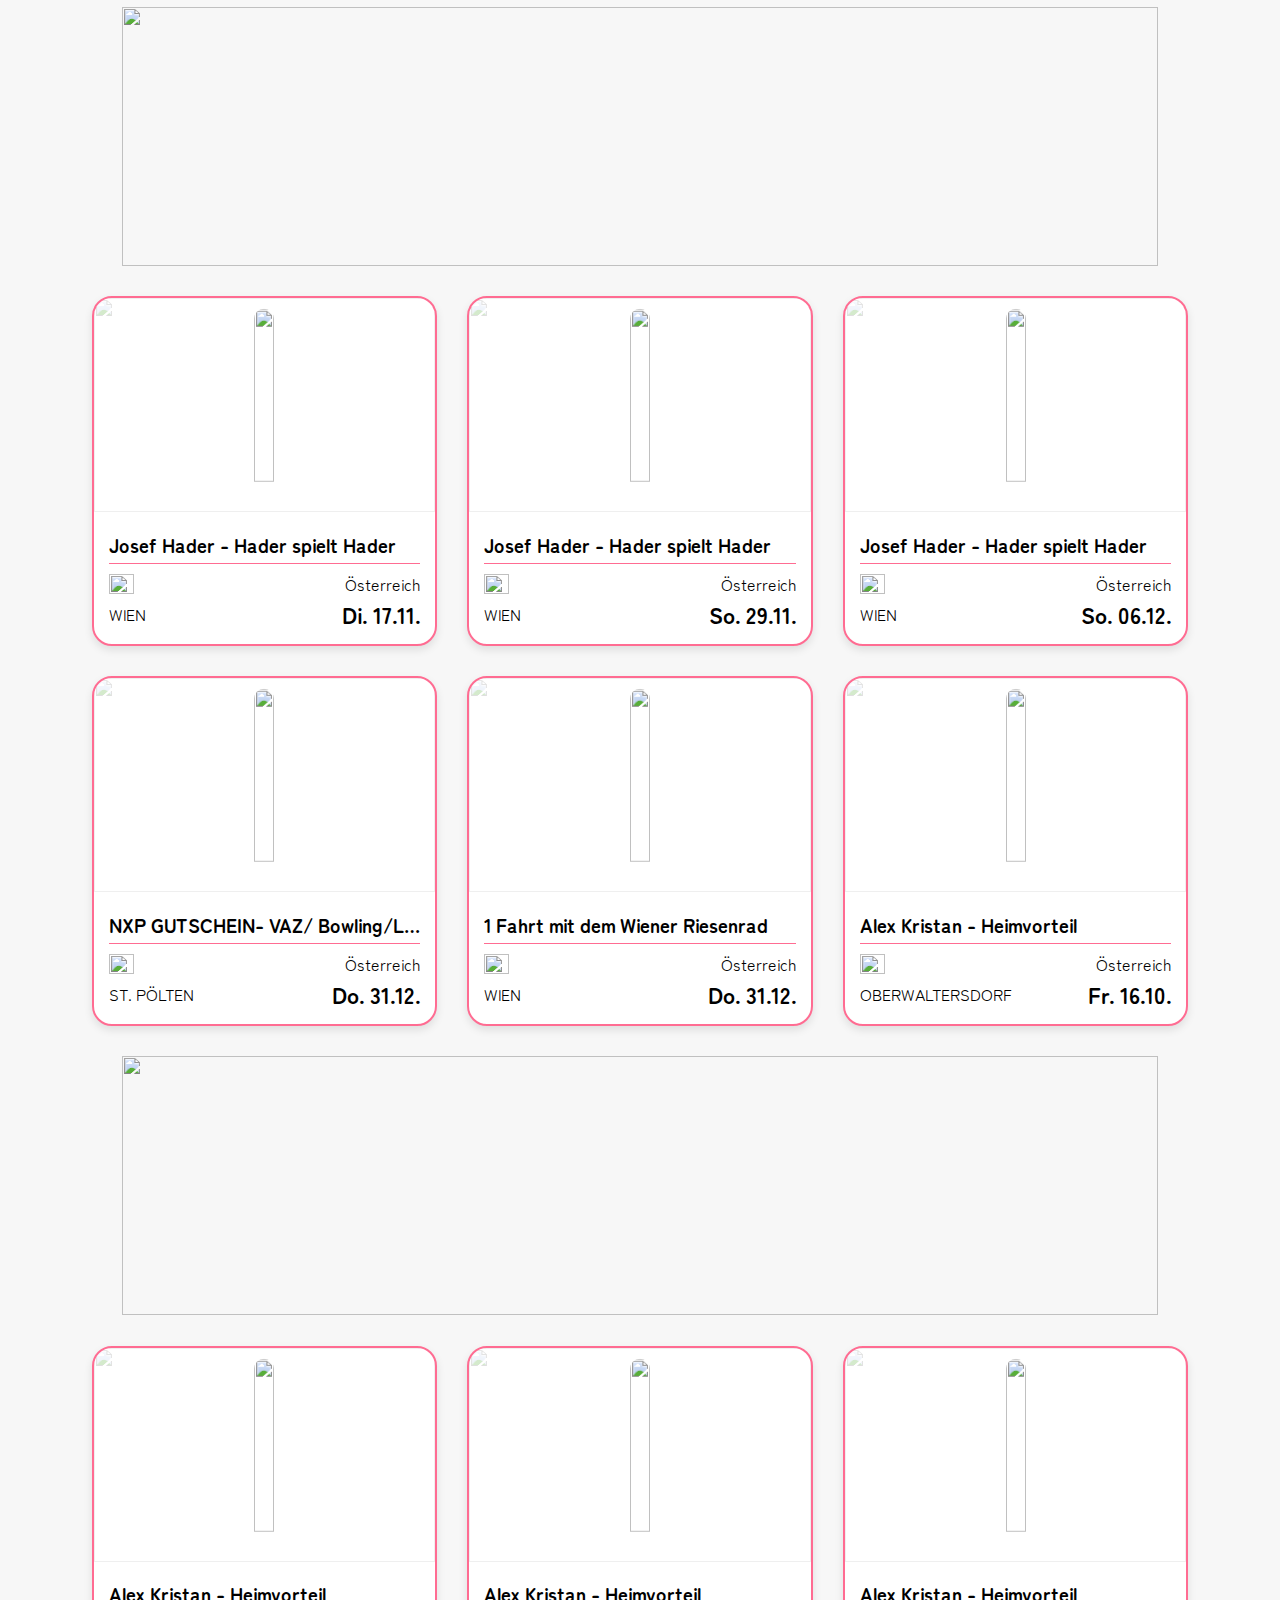
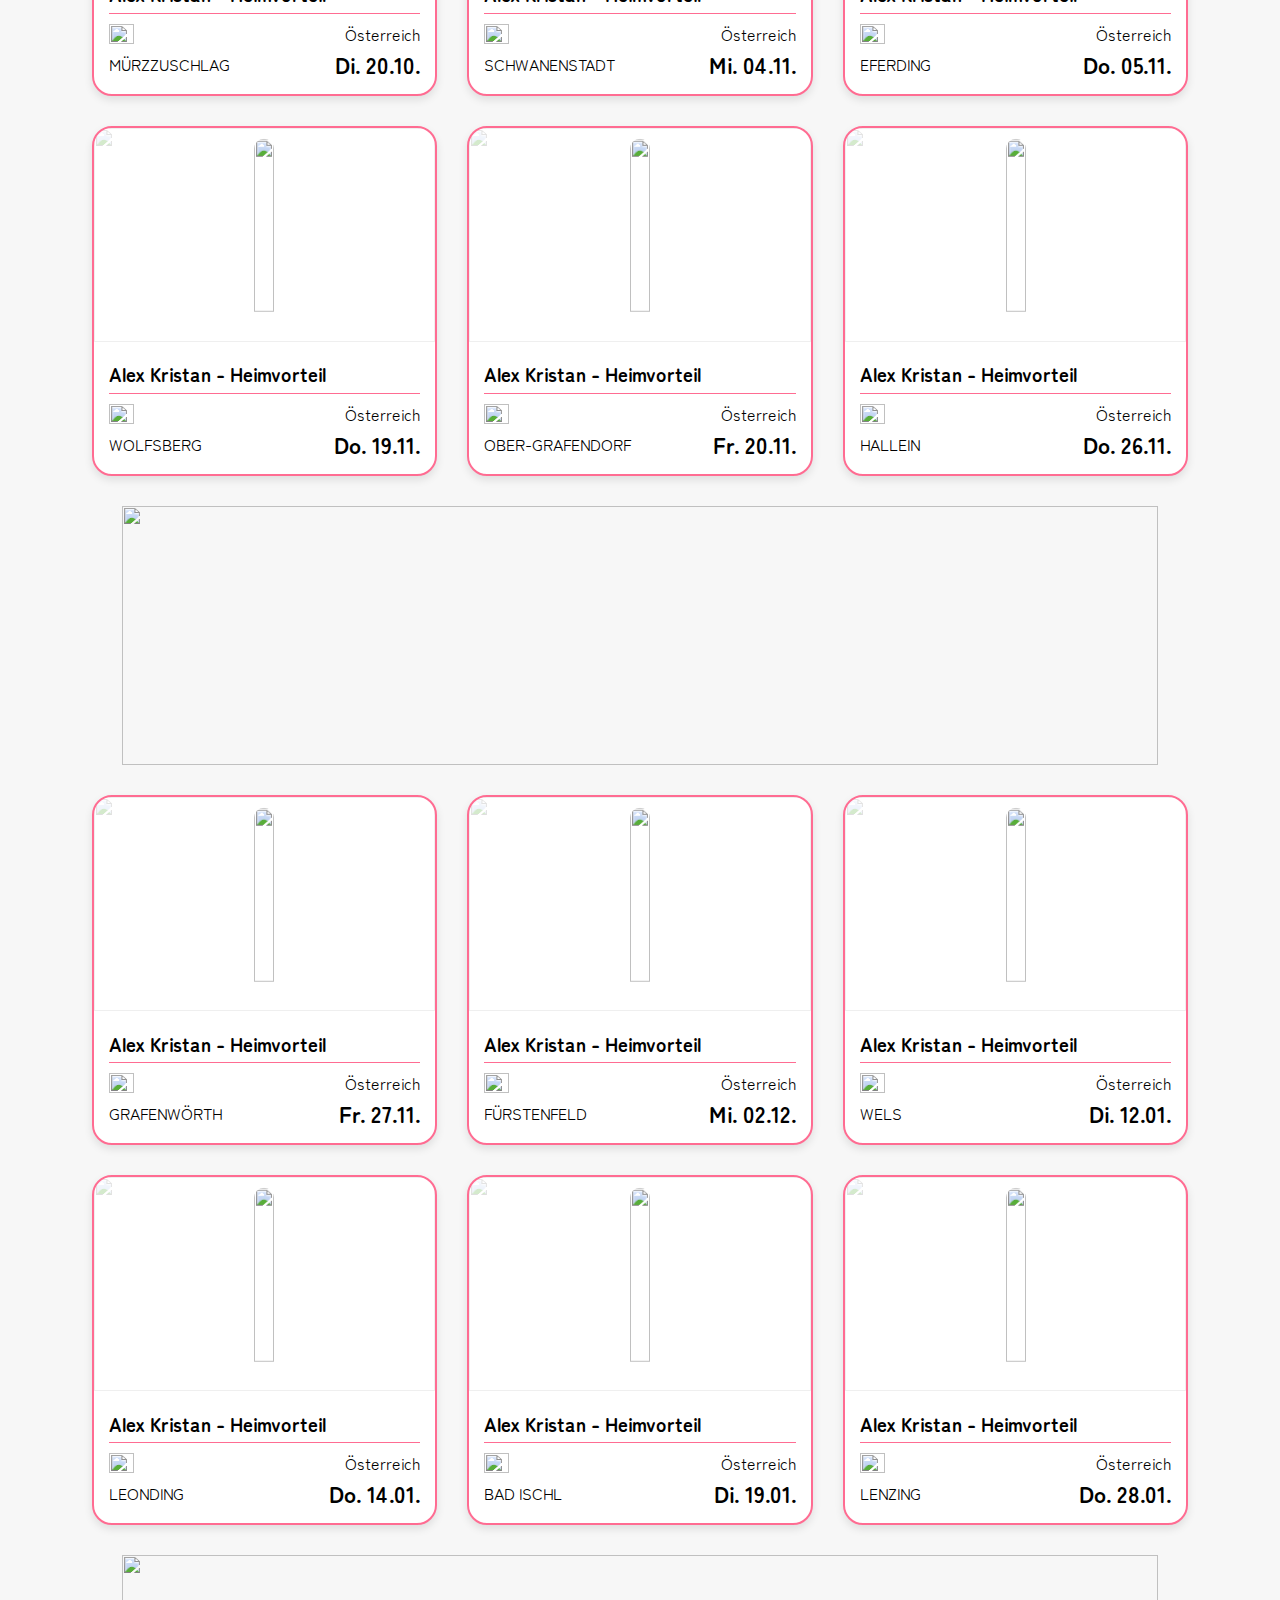
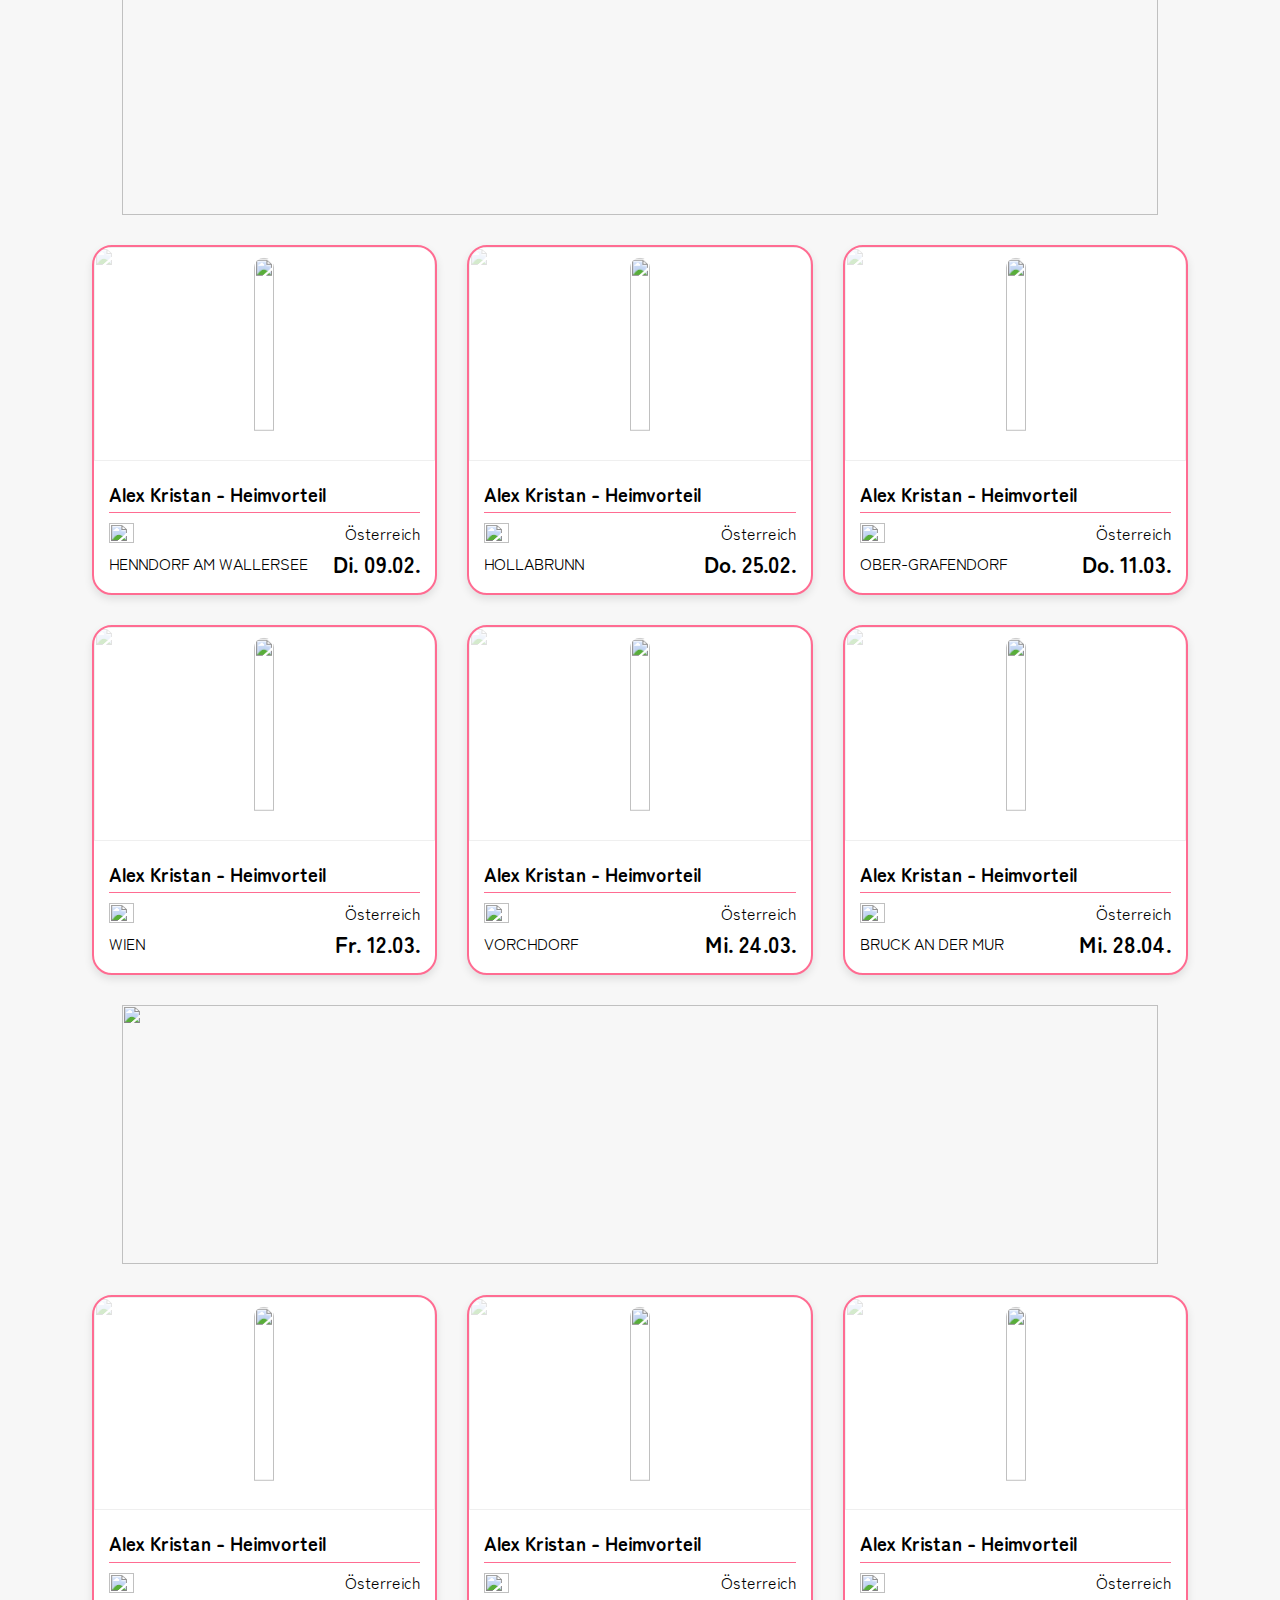
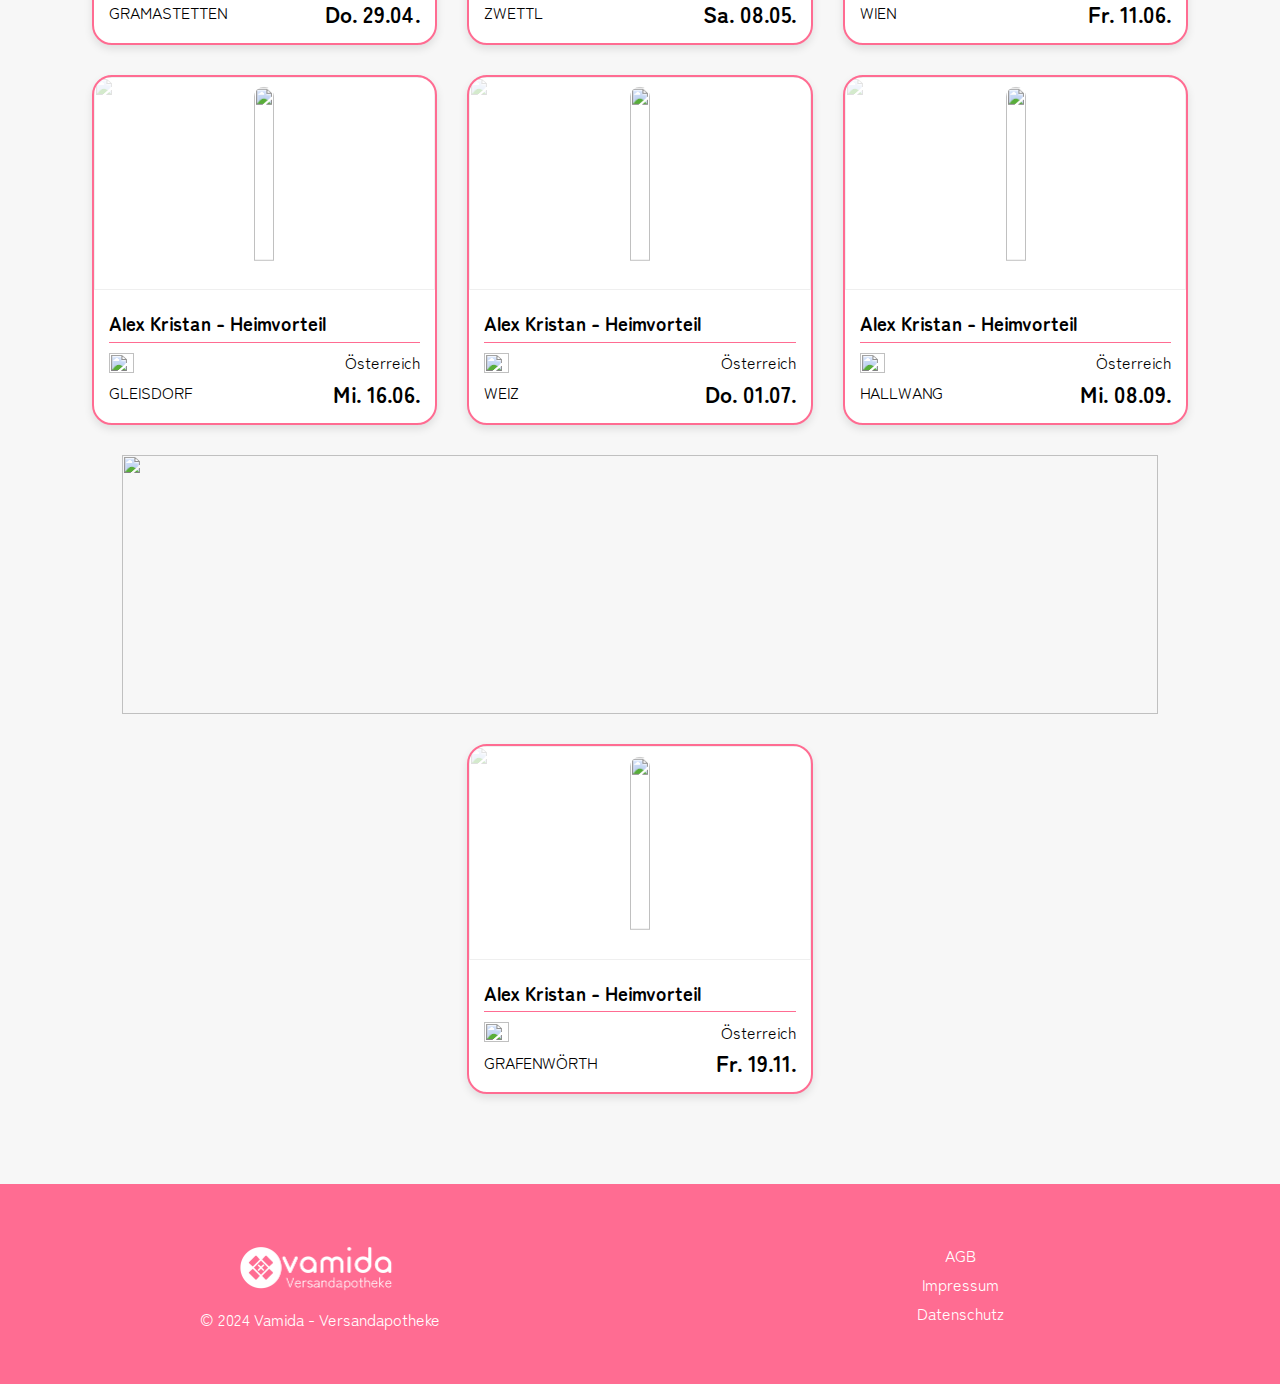
==== commit cb43b0e7: "fixed filterAndSearch()" ====
--- a/index/index.html
+++ b/index/index.html
@@ -11,7 +11,6 @@
     <link rel="stylesheet" href="../footer/footer.css">
     <link rel="stylesheet" href="../index/index.css">
     <link href="https://fonts.googleapis.com/css2?family=Zen+Maru+Gothic&display=swap" rel="stylesheet">
-    <!-- <a href="https://www.flaticon.com/free-icons/up-arrow" title="up arrow icons">Up arrow icons created by Freepik - Flaticon</a> -->
 
     <!-- <script src="https://cdnjs.cloudflare.com/ajax/libs/xlsx/0.17.0/xlsx.full.min.js"></script> -->
     <script src="../JS/utilities.js"></script>
--- a/footer/footer.css
+++ b/footer/footer.css
@@ -3,7 +3,7 @@
     width: 100%;
     background-color: var(--clr-pink);
     color: white !important;
-    position: fixed;
+    position: sticky;
     bottom: 0;
 }
 
@@ -30,8 +30,17 @@
     width: 50%;
 }
 
+.links-container div {
+    display: flex;
+    justify-content: center;
+}
+
 .links-container div a {
     color: white !important;
     display: flex;
     justify-content: center;
+}
+
+.flaticon-link {
+
 }--- a/index/index.css
+++ b/index/index.css
@@ -1,4 +1,5 @@
 #content {
+    /* display: none; */
     position: relative;
     height: fit-content;
     width: 100%;
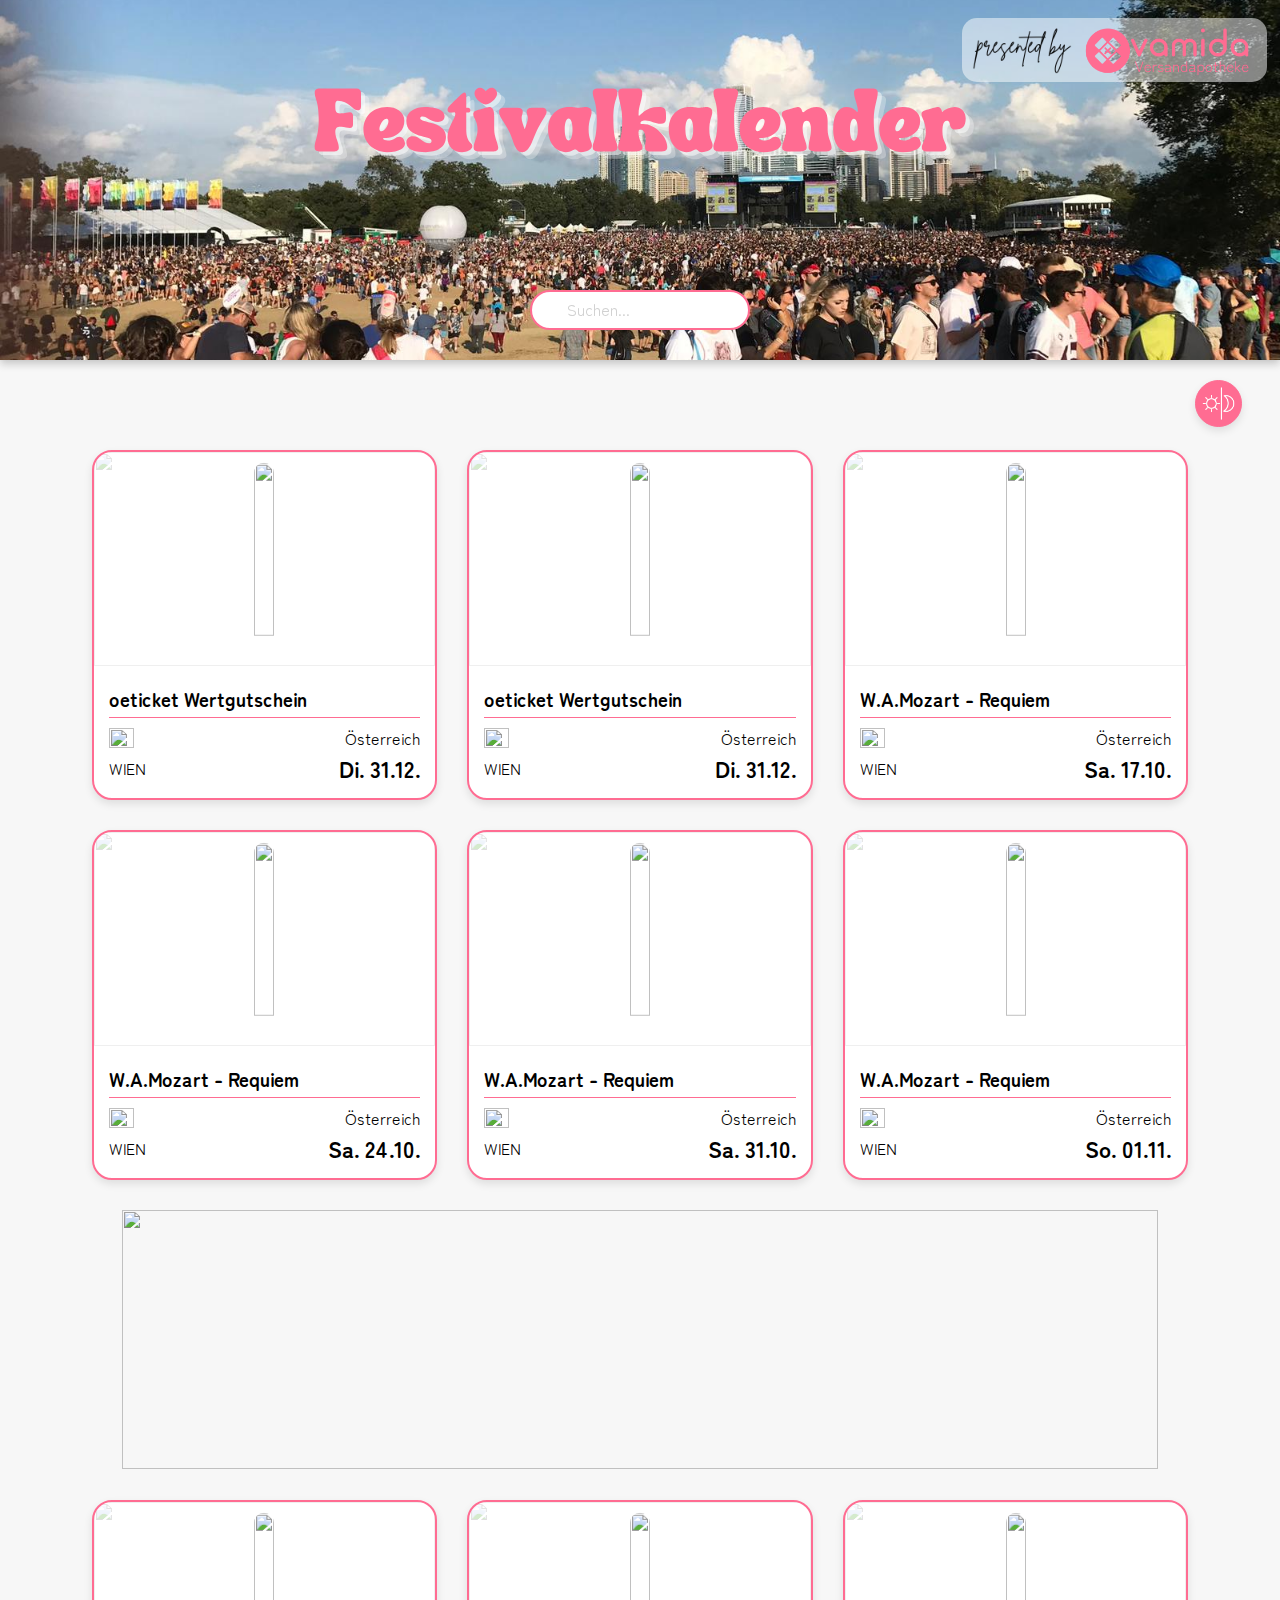
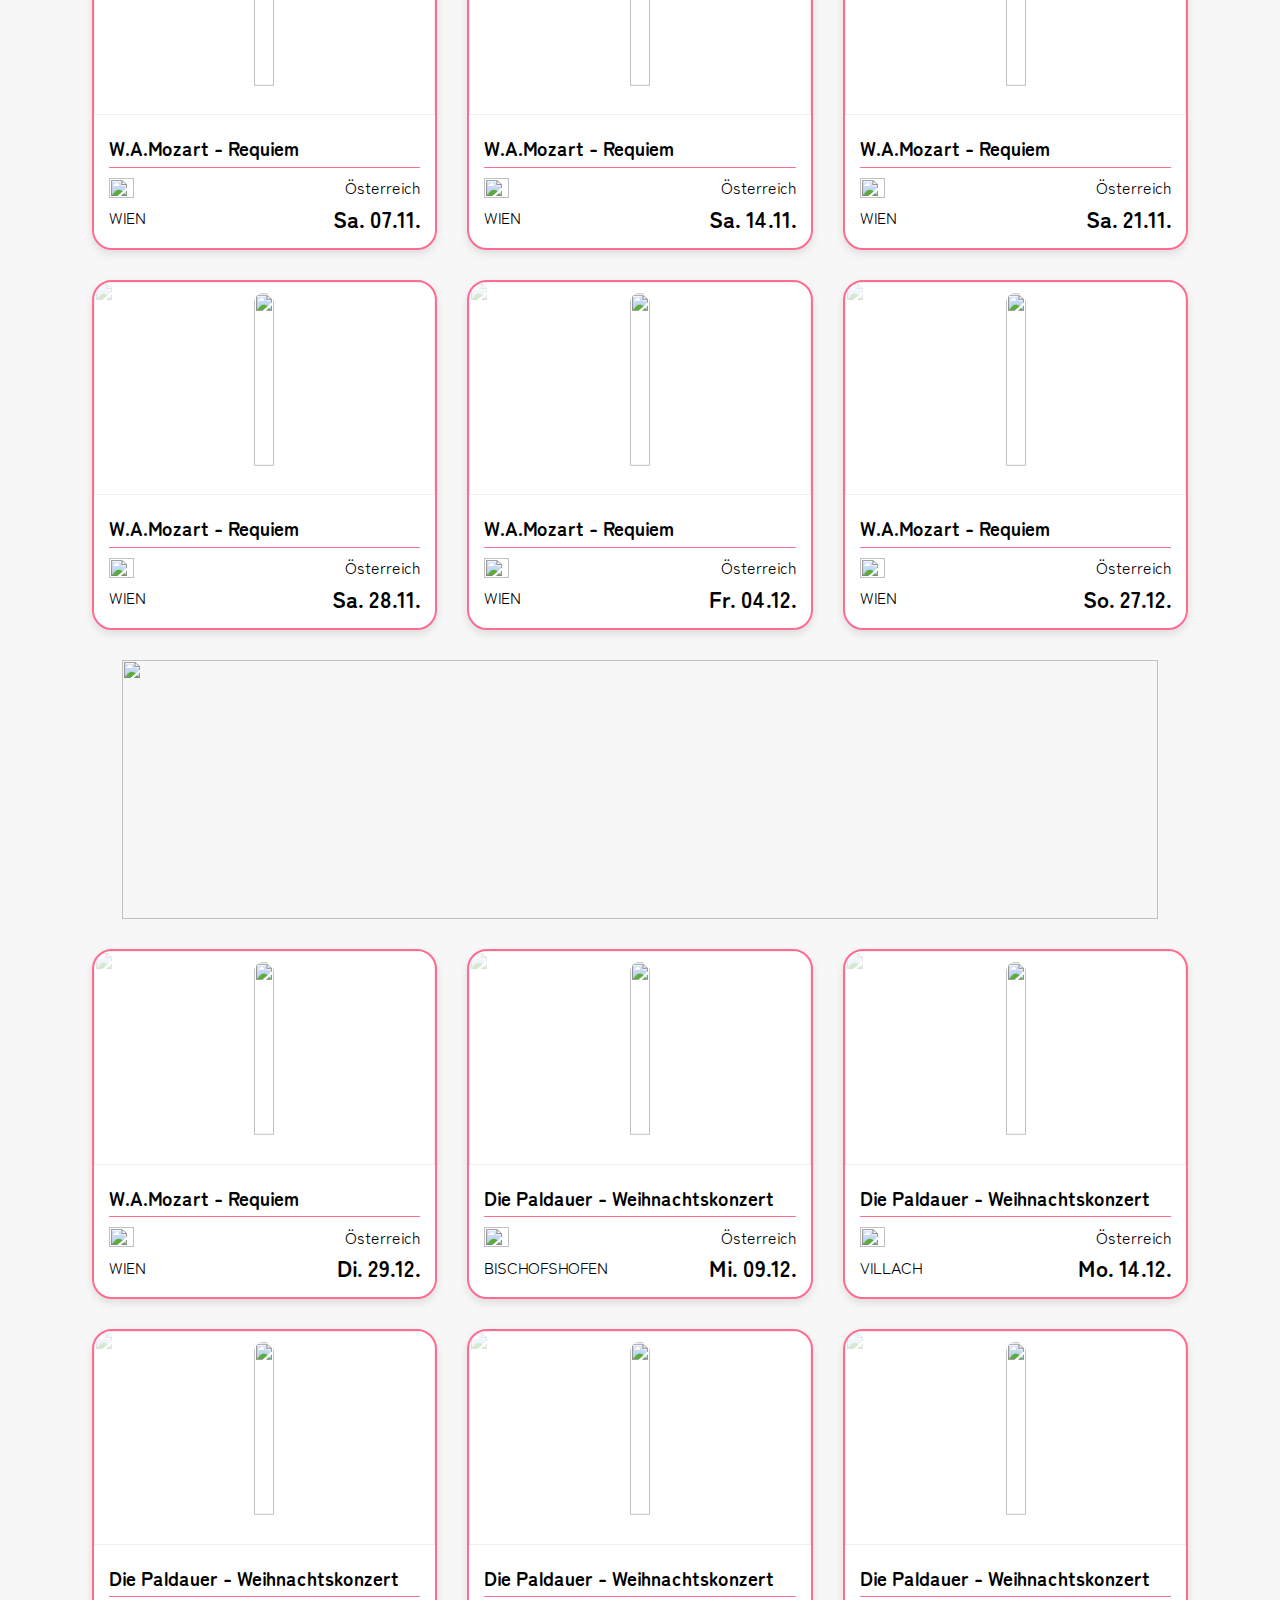
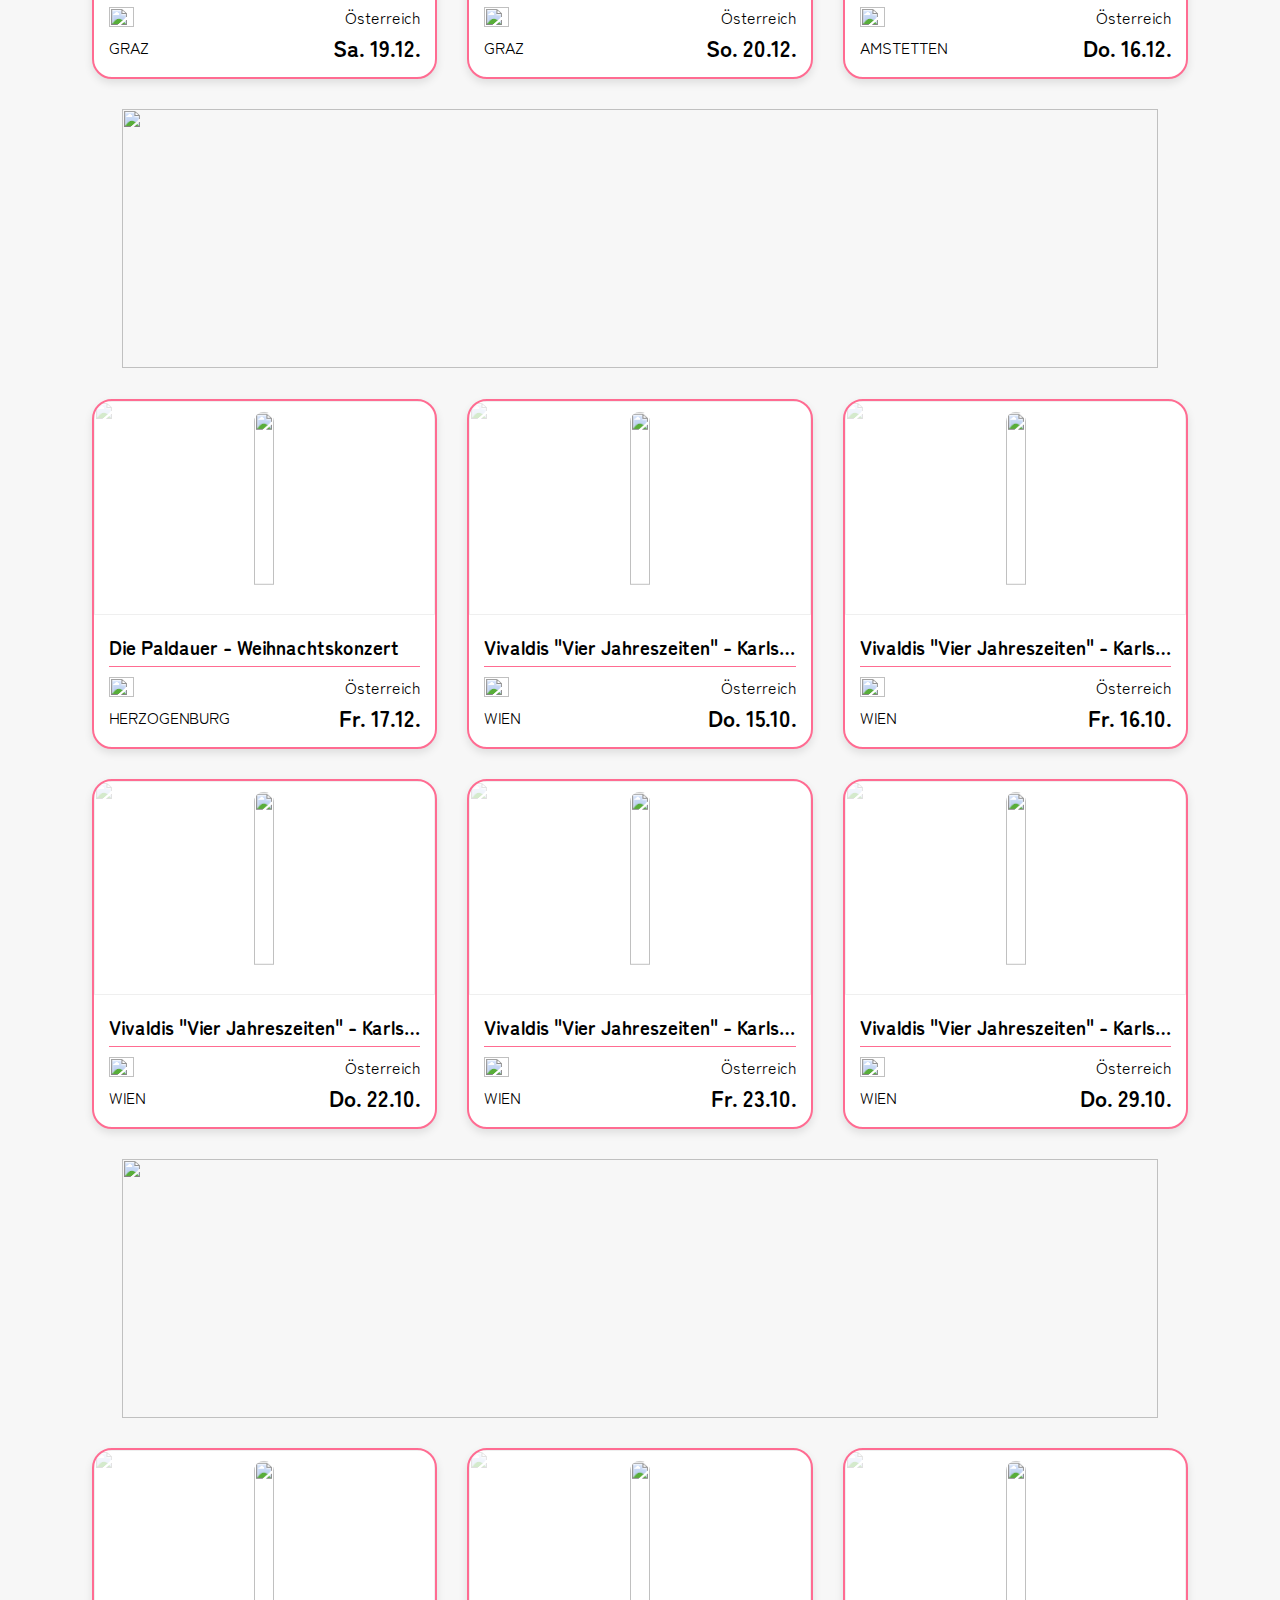
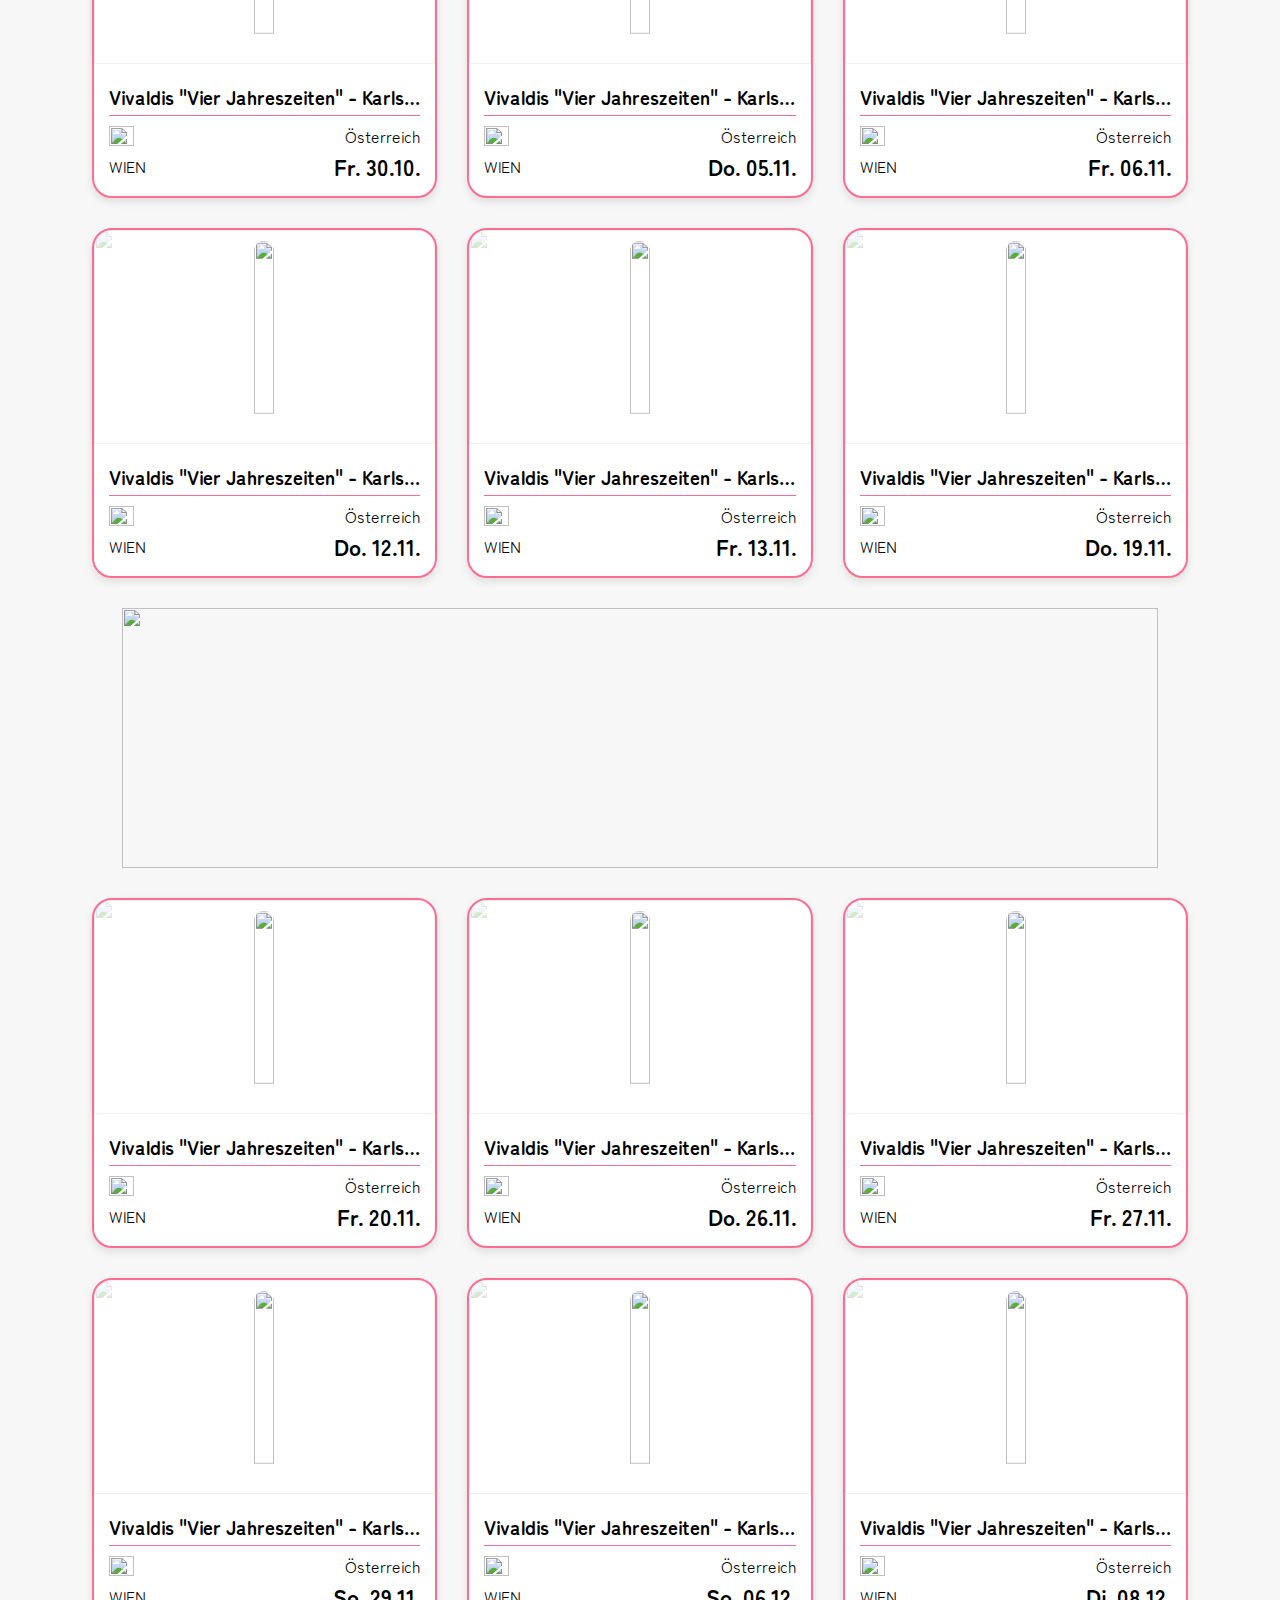
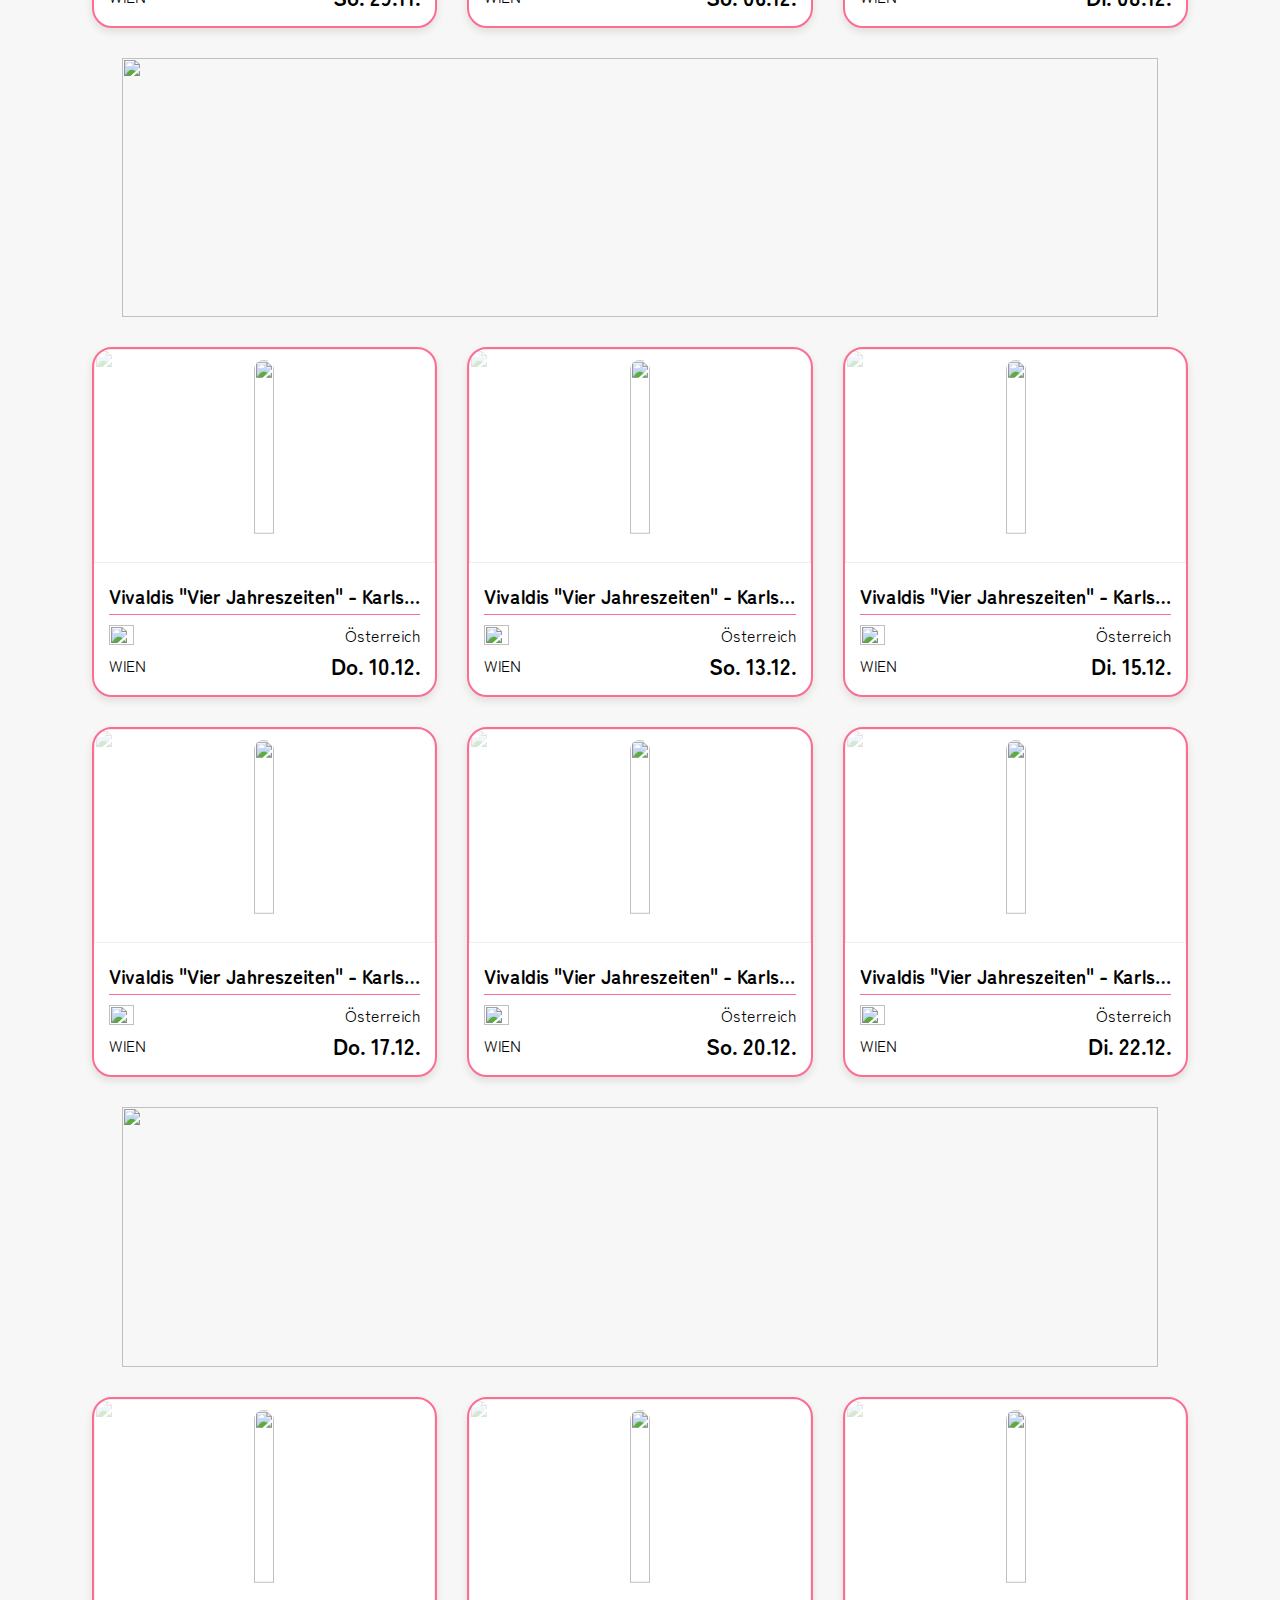
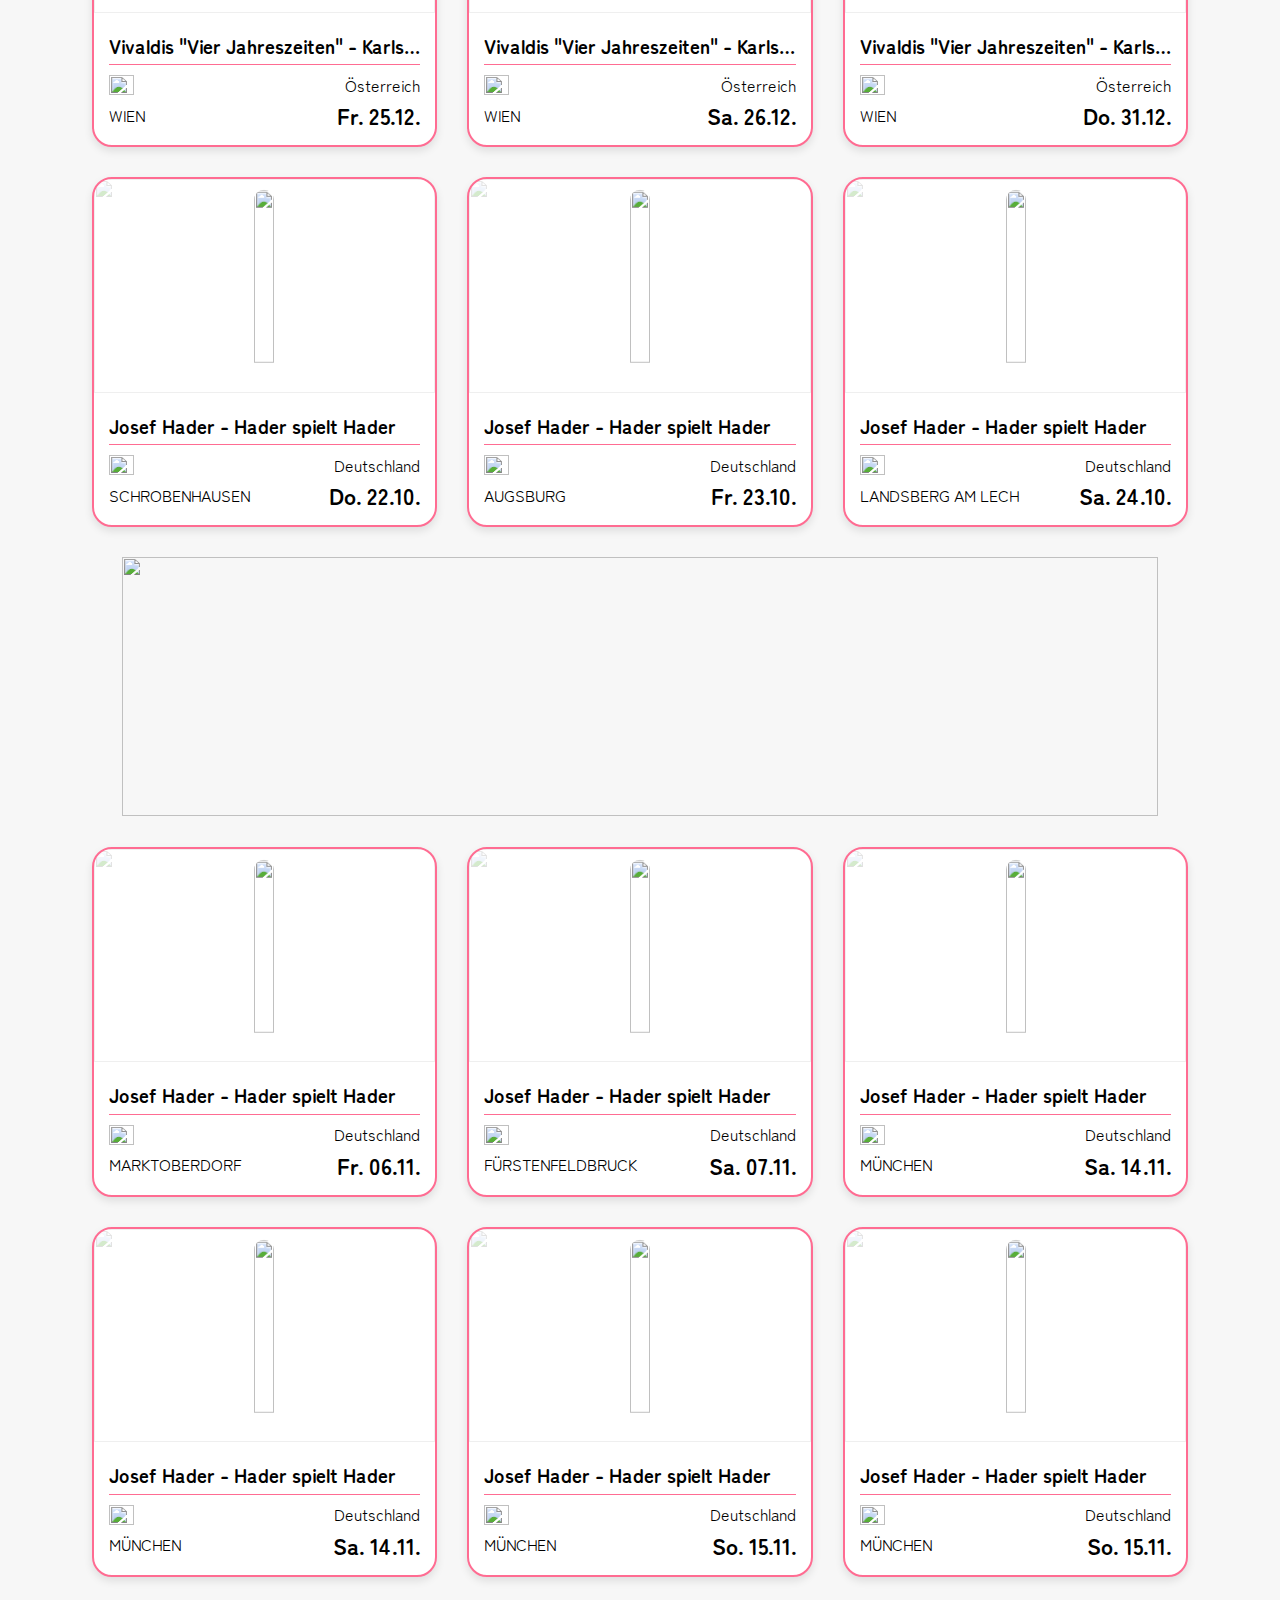
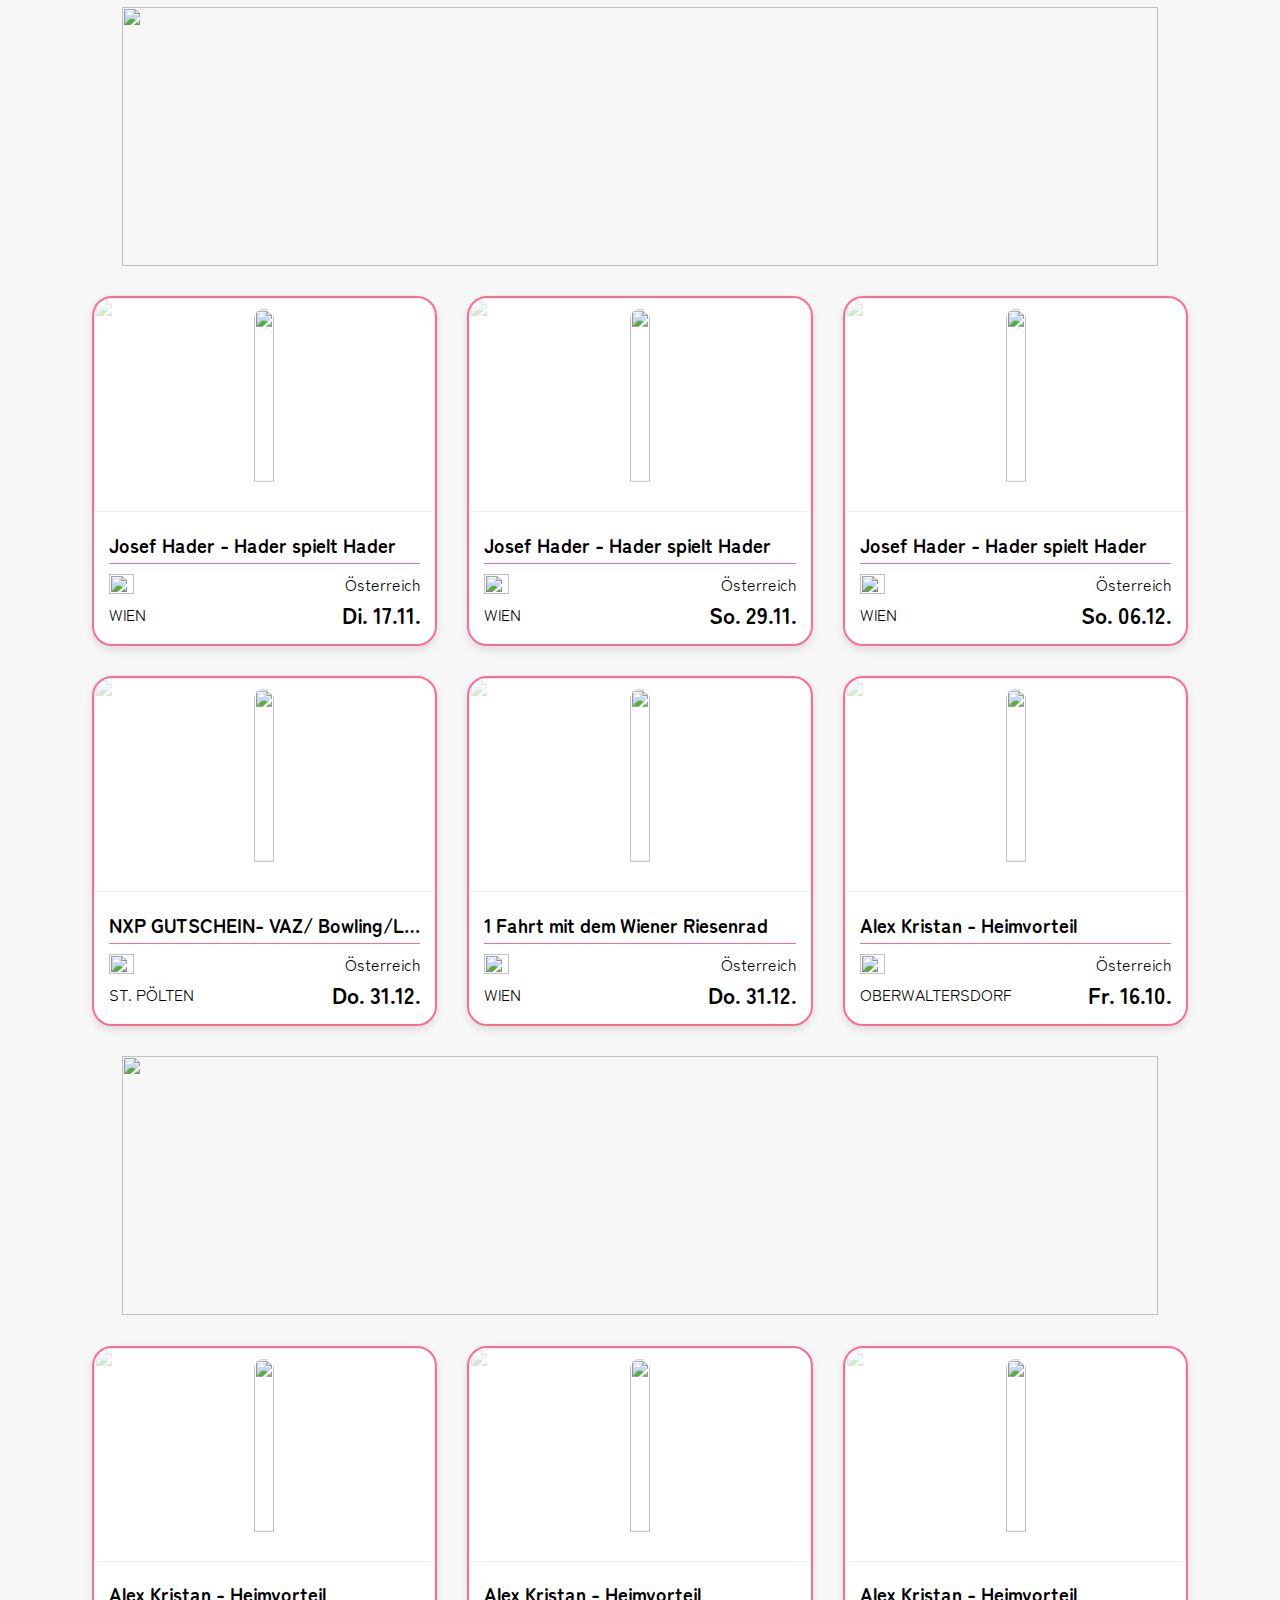
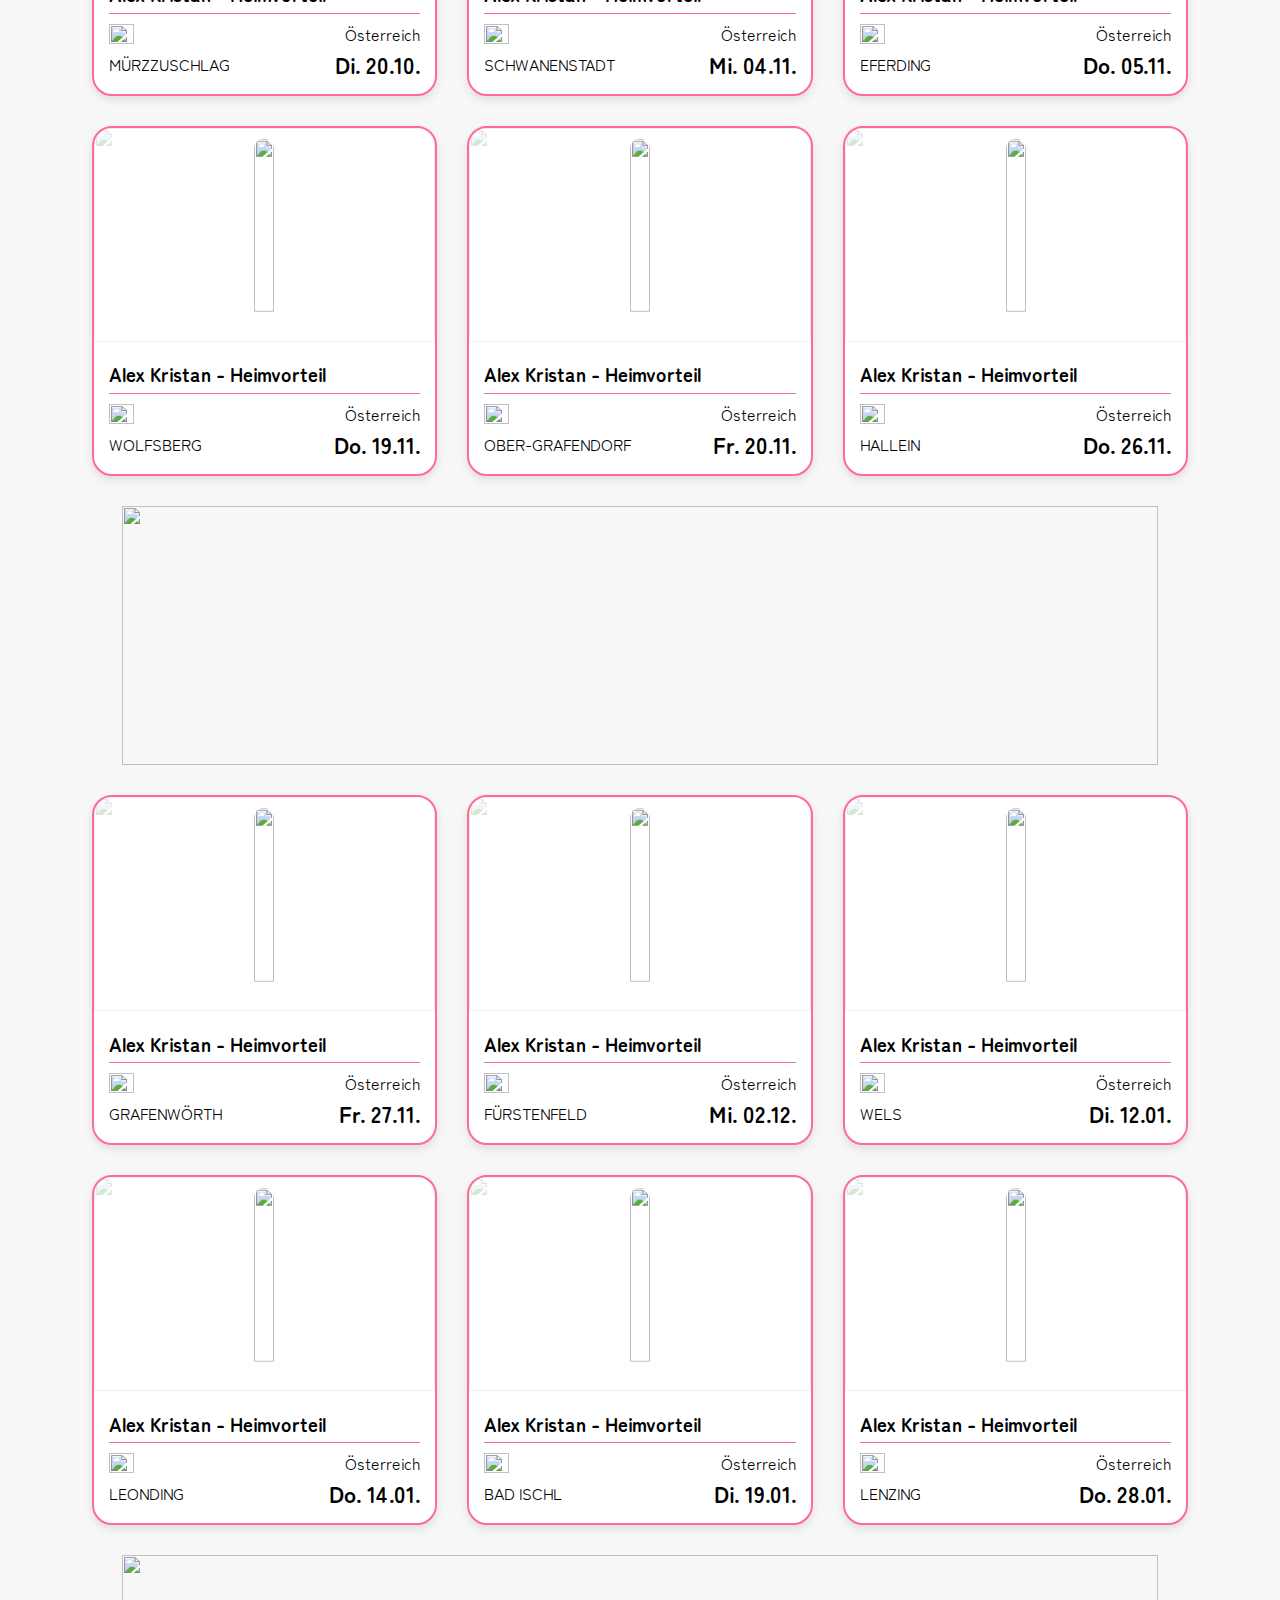
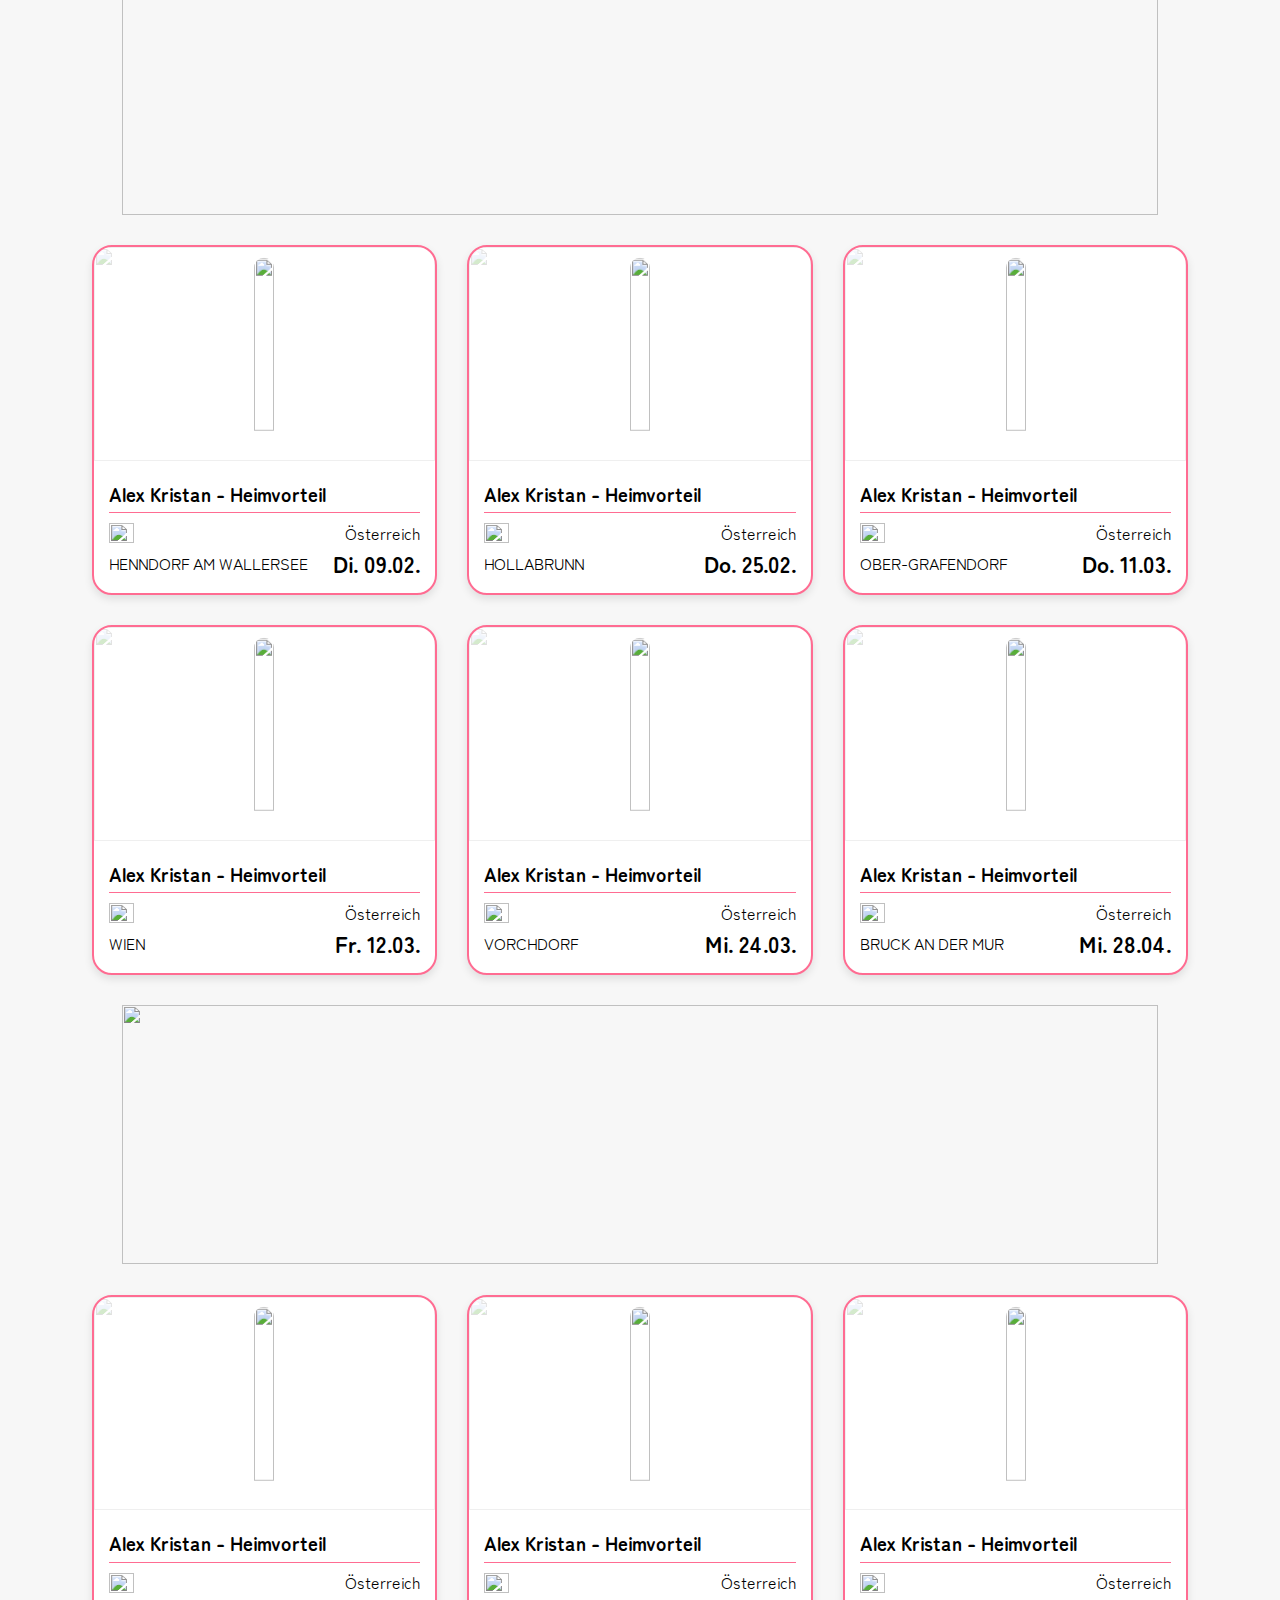
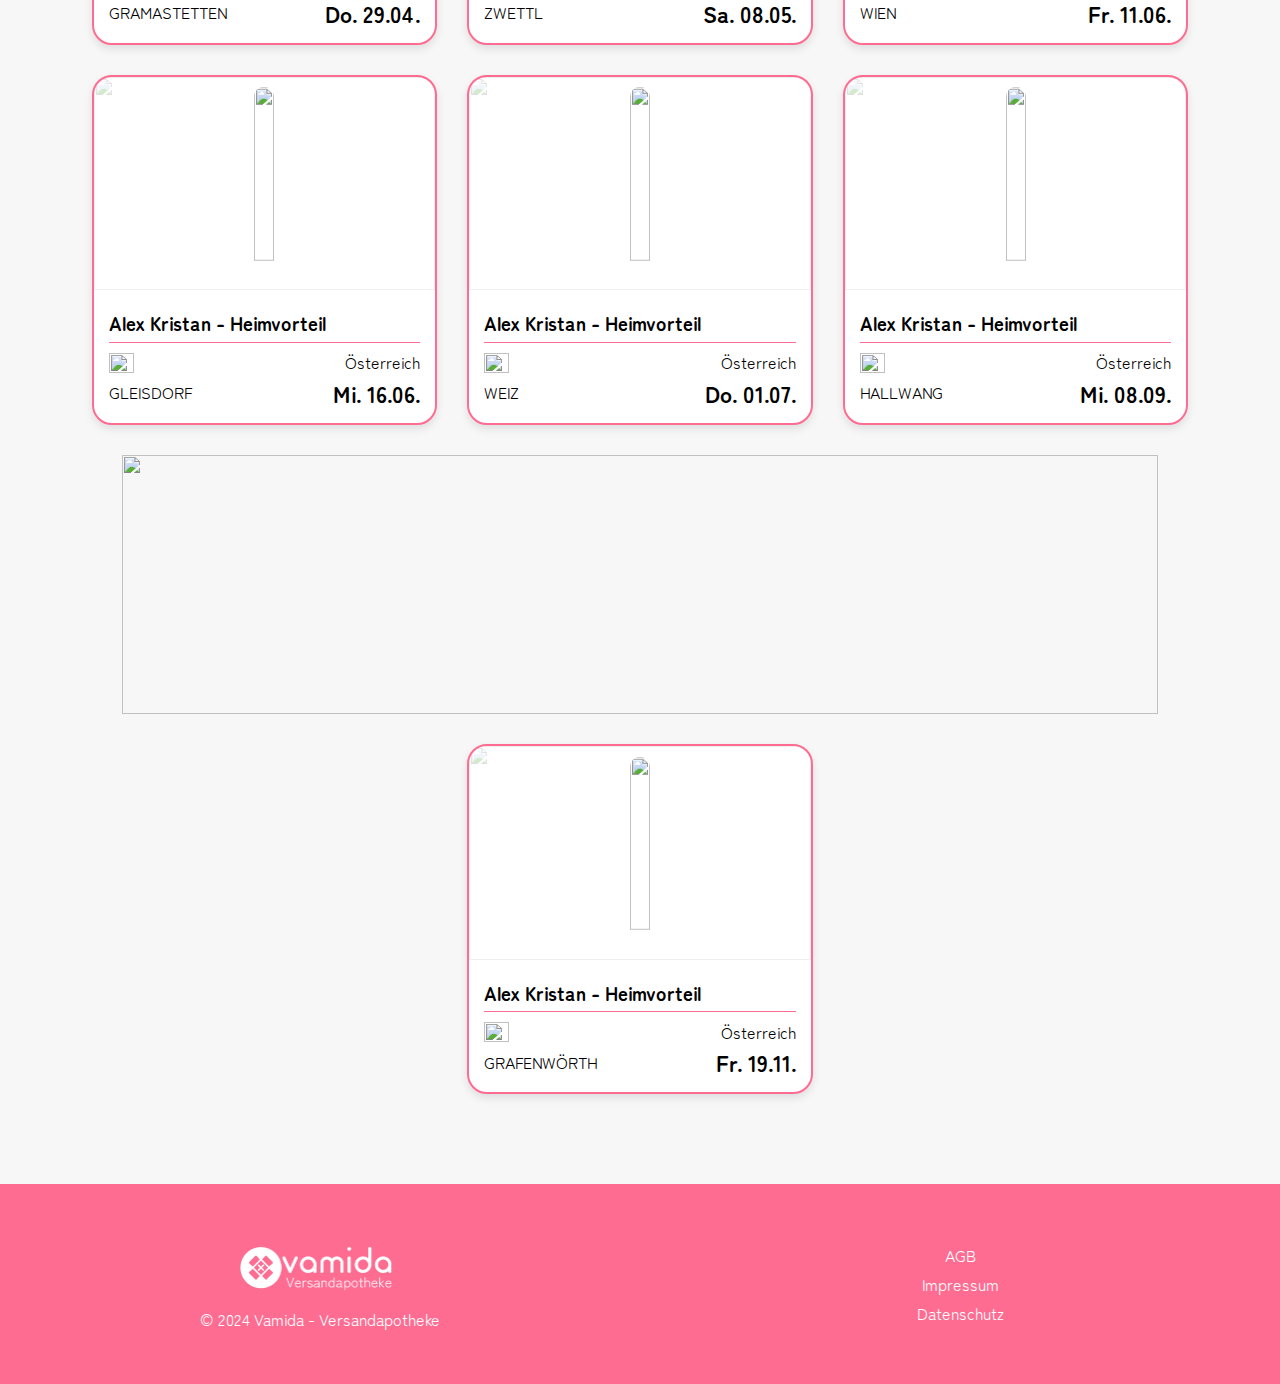
==== commit 9ac88a22: "+'no search results found', fixed footer position" ====
--- a/index/index.html
+++ b/index/index.html
@@ -28,8 +28,6 @@
         <button class="dark-mode-btn row gap-5" onclick="checkDarkMode()"></button>
         <div id="filter-container" class="row"></div>
         <div id="event-cards-container" class="row"></div>
-
-        <!-- EXPERIMENTAL -->
         <button id="scroll-up" class="grid-center" onclick="window.scrollTo(0, 0)"></button>
     </div>
 
--- a/assets/library/style.css
+++ b/assets/library/style.css
@@ -41,13 +41,14 @@
 }
 
 body {
+    height: 100vh;
+    display: flex;
+    flex-direction: column;
+    justify-content: space-between;
+    background-color: var(--clr-bg-light);
+    font-family: 'Zen Maru Gothic', sans-serif;
+    line-height: 0.9;
     margin: 0;
-    height: 100vh;
-    font-family: 'Zen Maru Gothic', sans-serif;
-    display: flex;
-    flex-direction: column;
-    background-color: var(--clr-bg-light);
-    line-height: 0.9;
     transition: all var(--transition-medium);
 }
 
--- a/footer/footer.css
+++ b/footer/footer.css
@@ -3,8 +3,8 @@
     width: 100%;
     background-color: var(--clr-pink);
     color: white !important;
-    position: sticky;
-    bottom: 0;
+    /* position: sticky;
+    bottom: 0; */
 }
 
 footer a:hover {
@@ -41,6 +41,6 @@
     justify-content: center;
 }
 
-.flaticon-link {
+/* .flaticon-link {
 
-}+} */--- a/index/index.css
+++ b/index/index.css
@@ -354,18 +354,16 @@
     opacity: 0.25;
 }
 
-/* .event-location-date-container {
-    justify-content: space-between;
-}
-
-.event-country-container {
-    justify-content: flex-start;
-} */
-
 .event-country-container img {
     height: 20px;
     width: 25px;
     object-fit: contain;
+}
+
+.no-results {
+    font-size: 2rem;
+    font-weight: 600;
+    color: var(--clr-pink);
 }
 
 
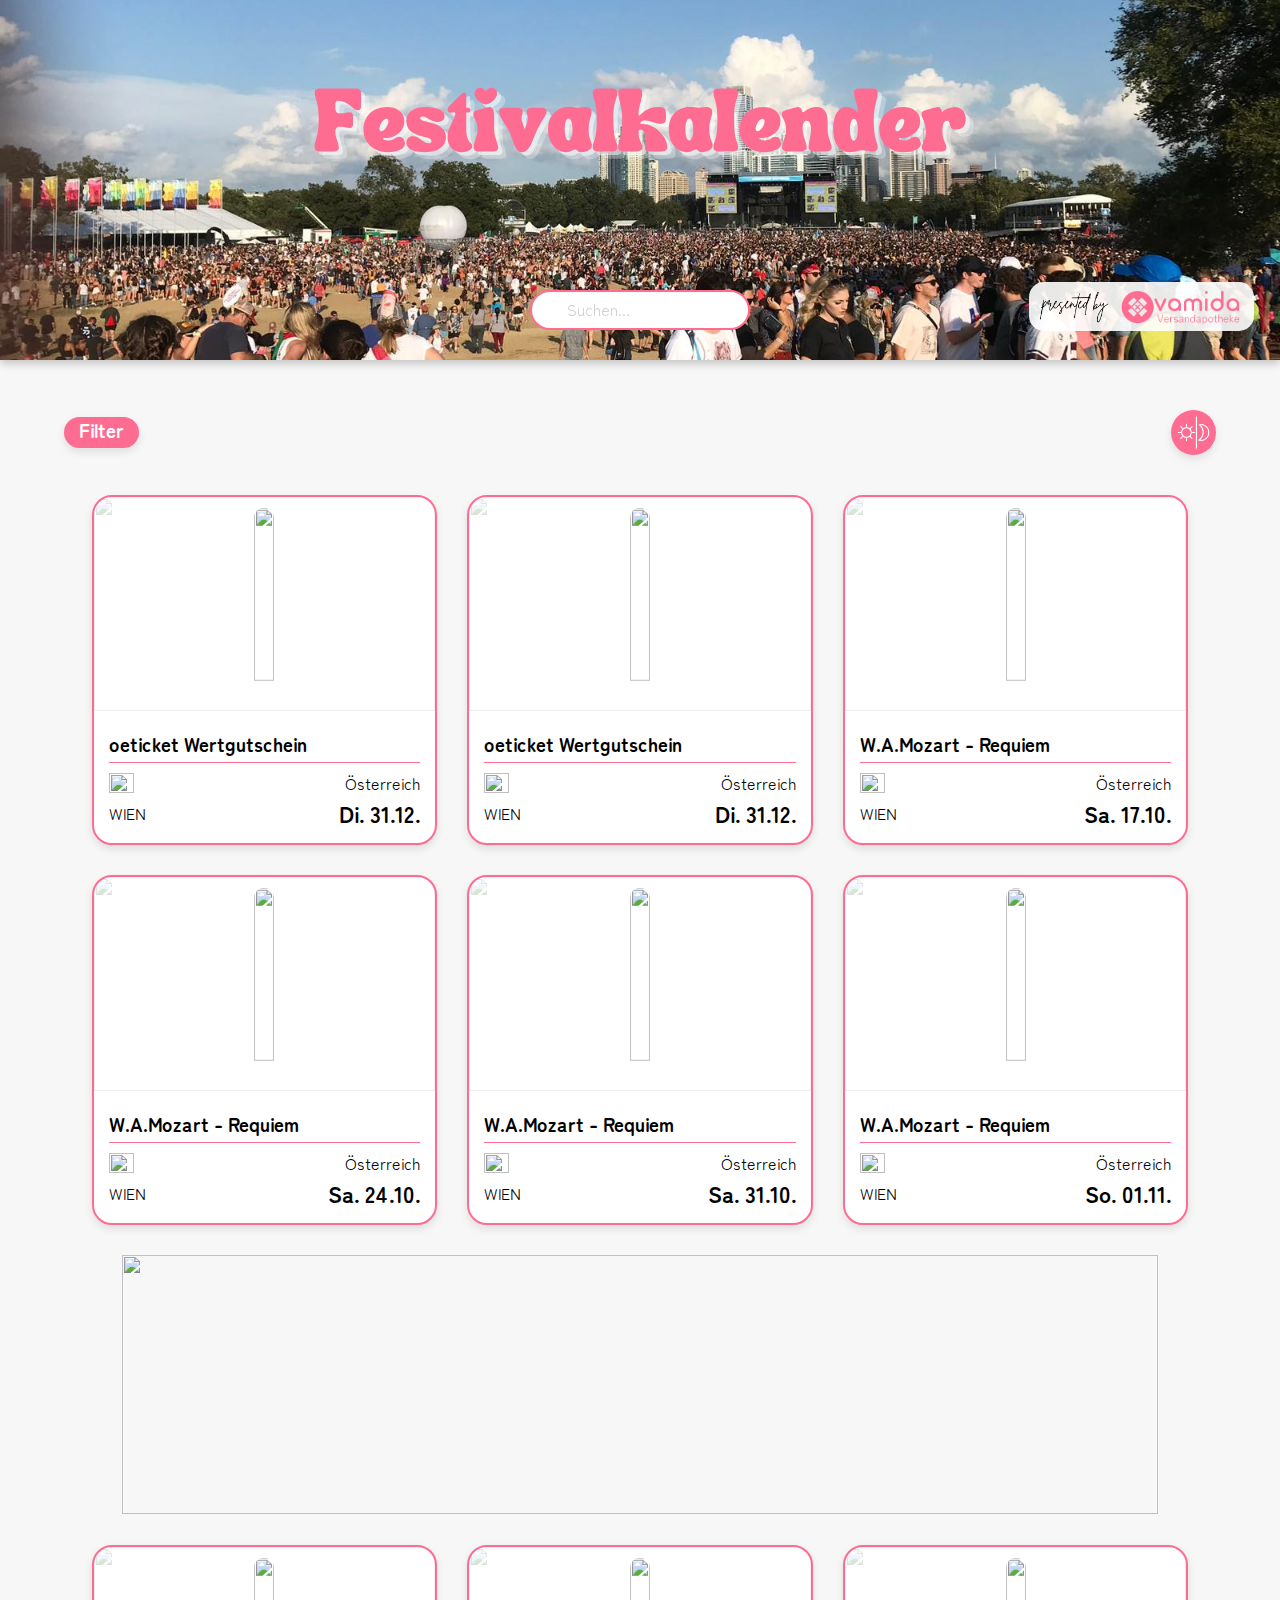
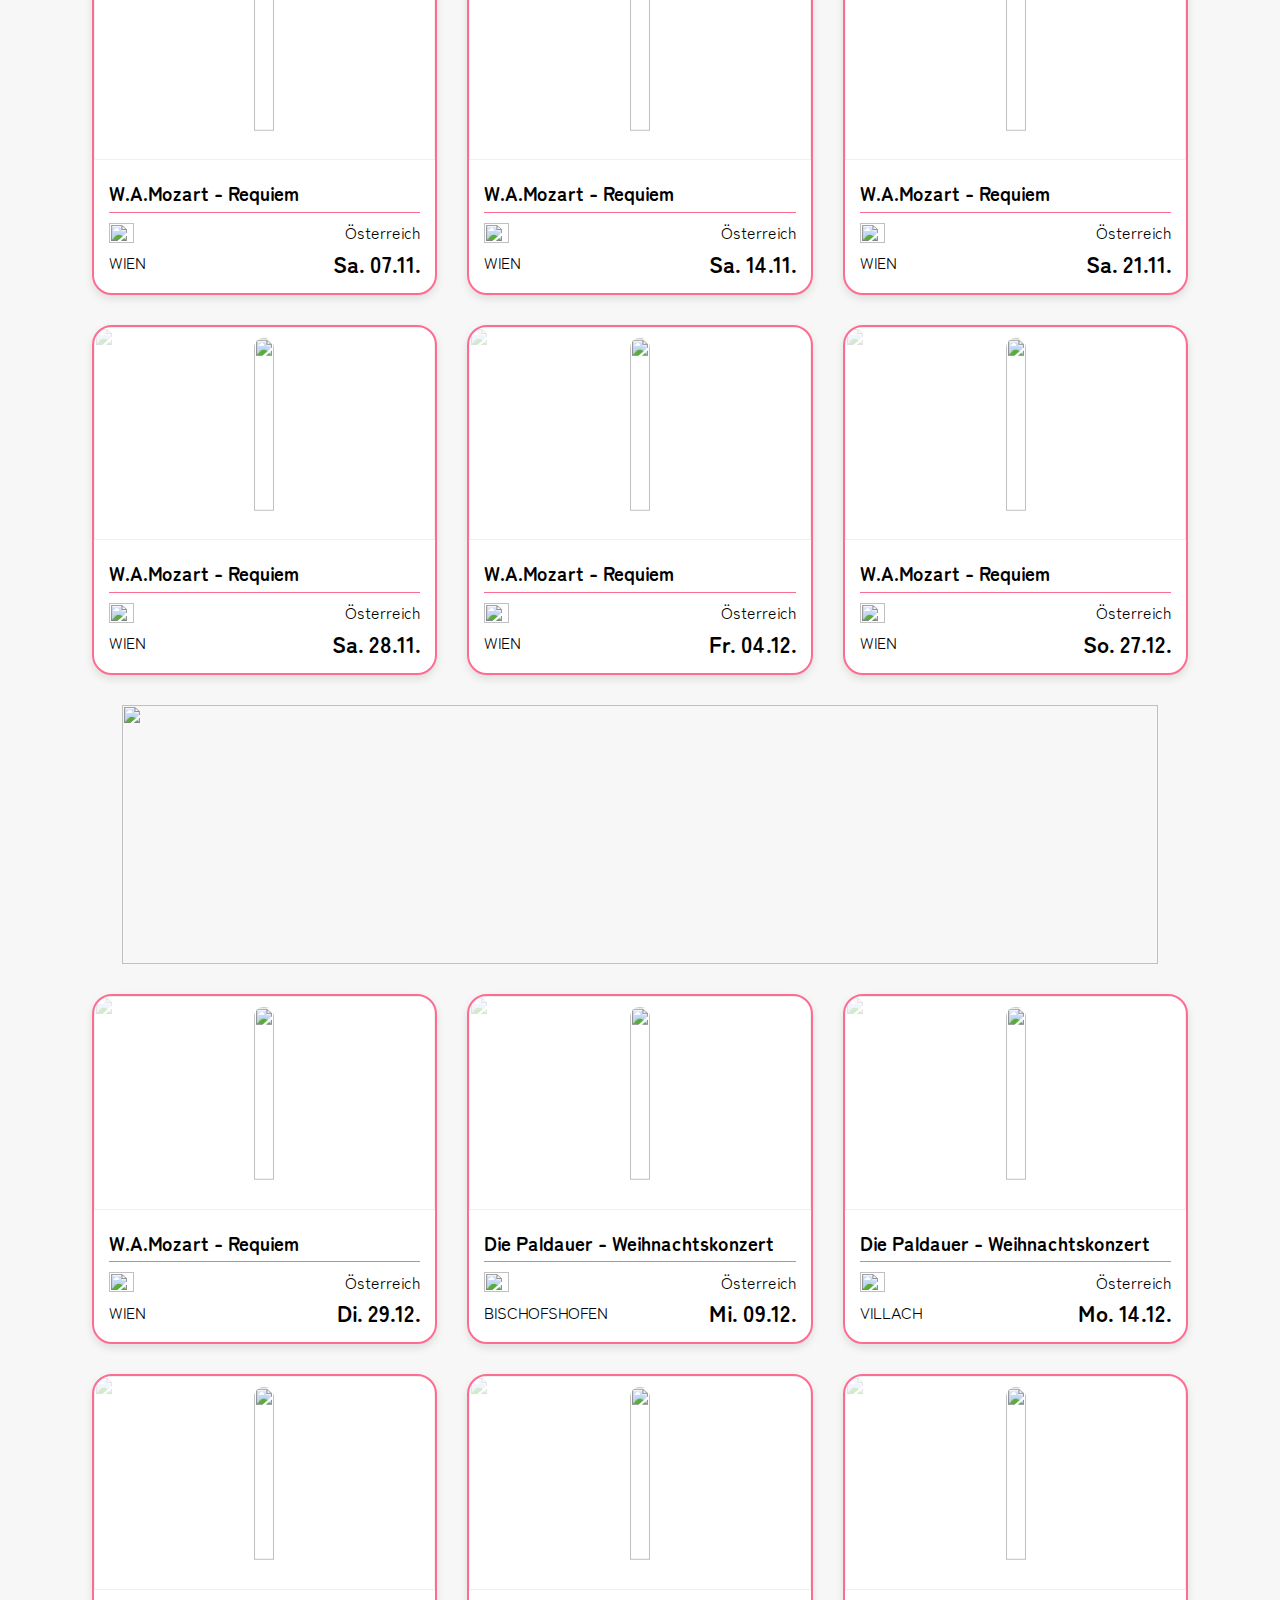
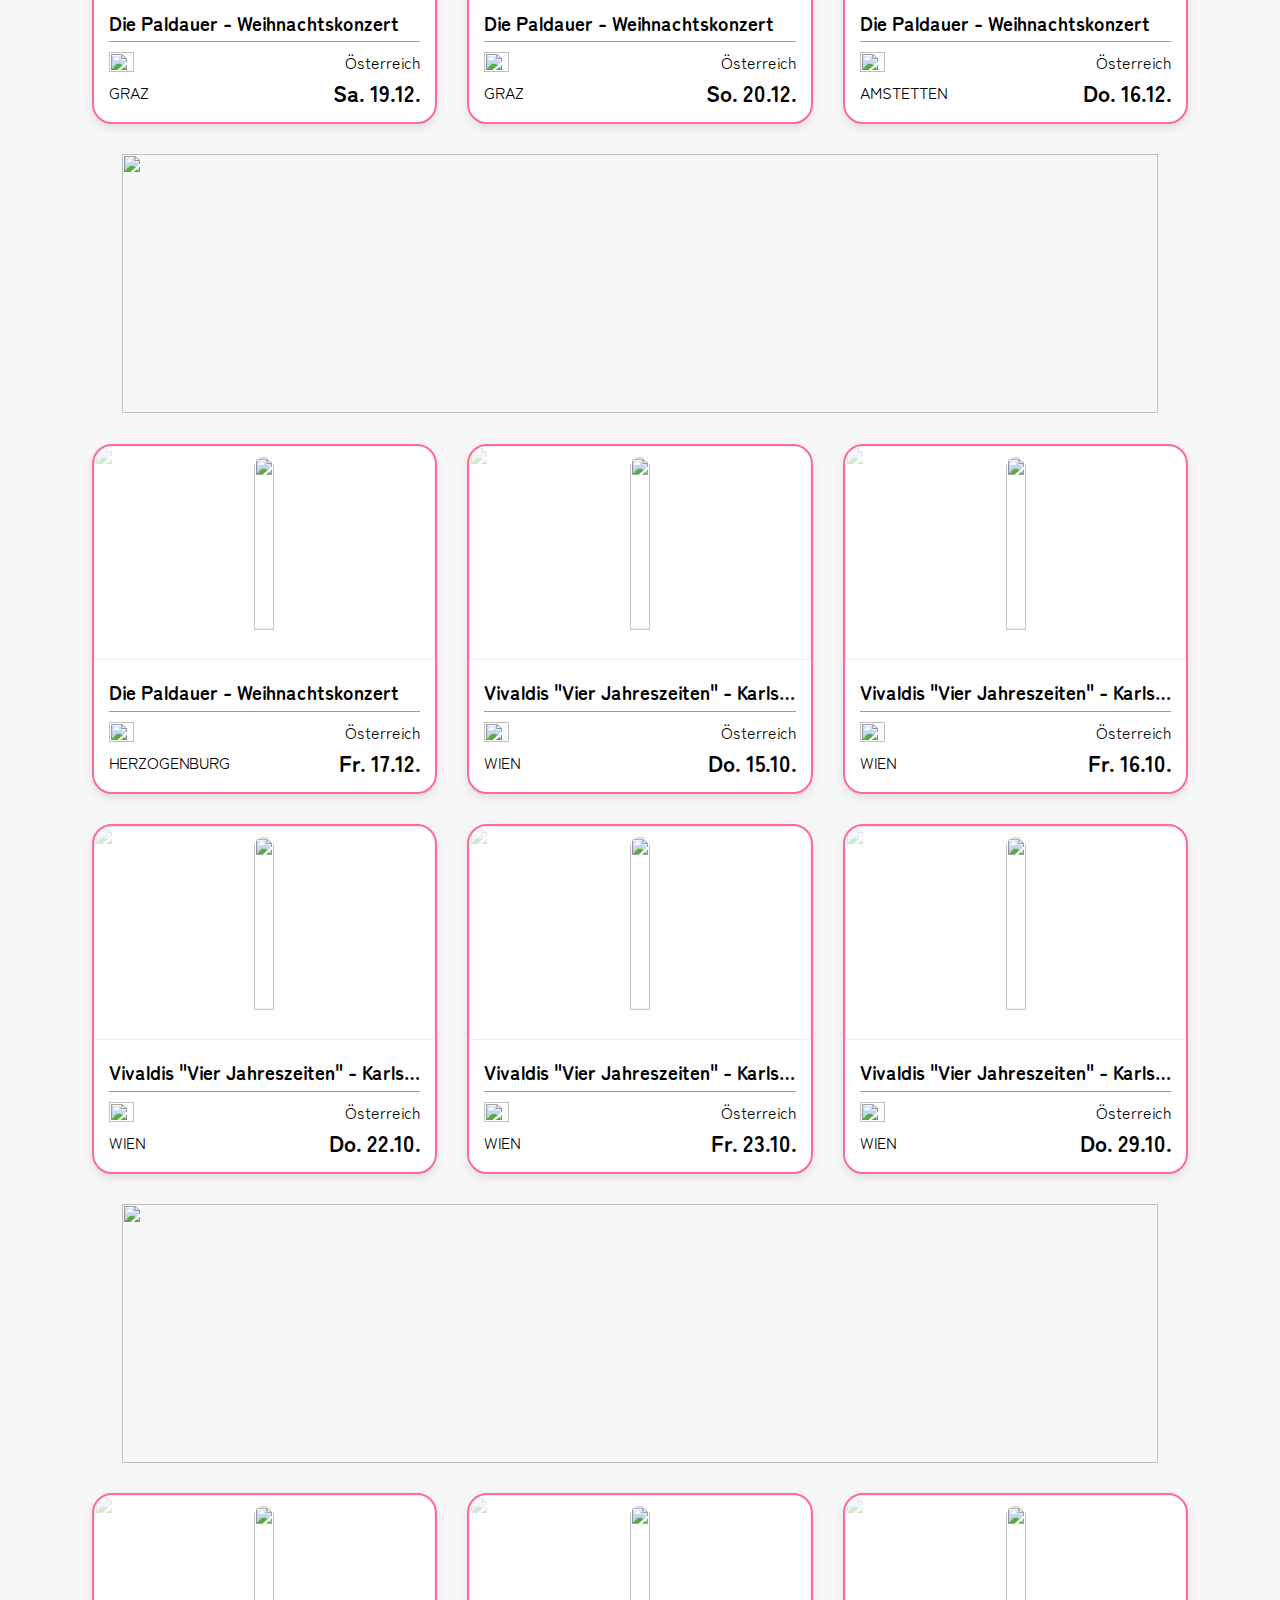
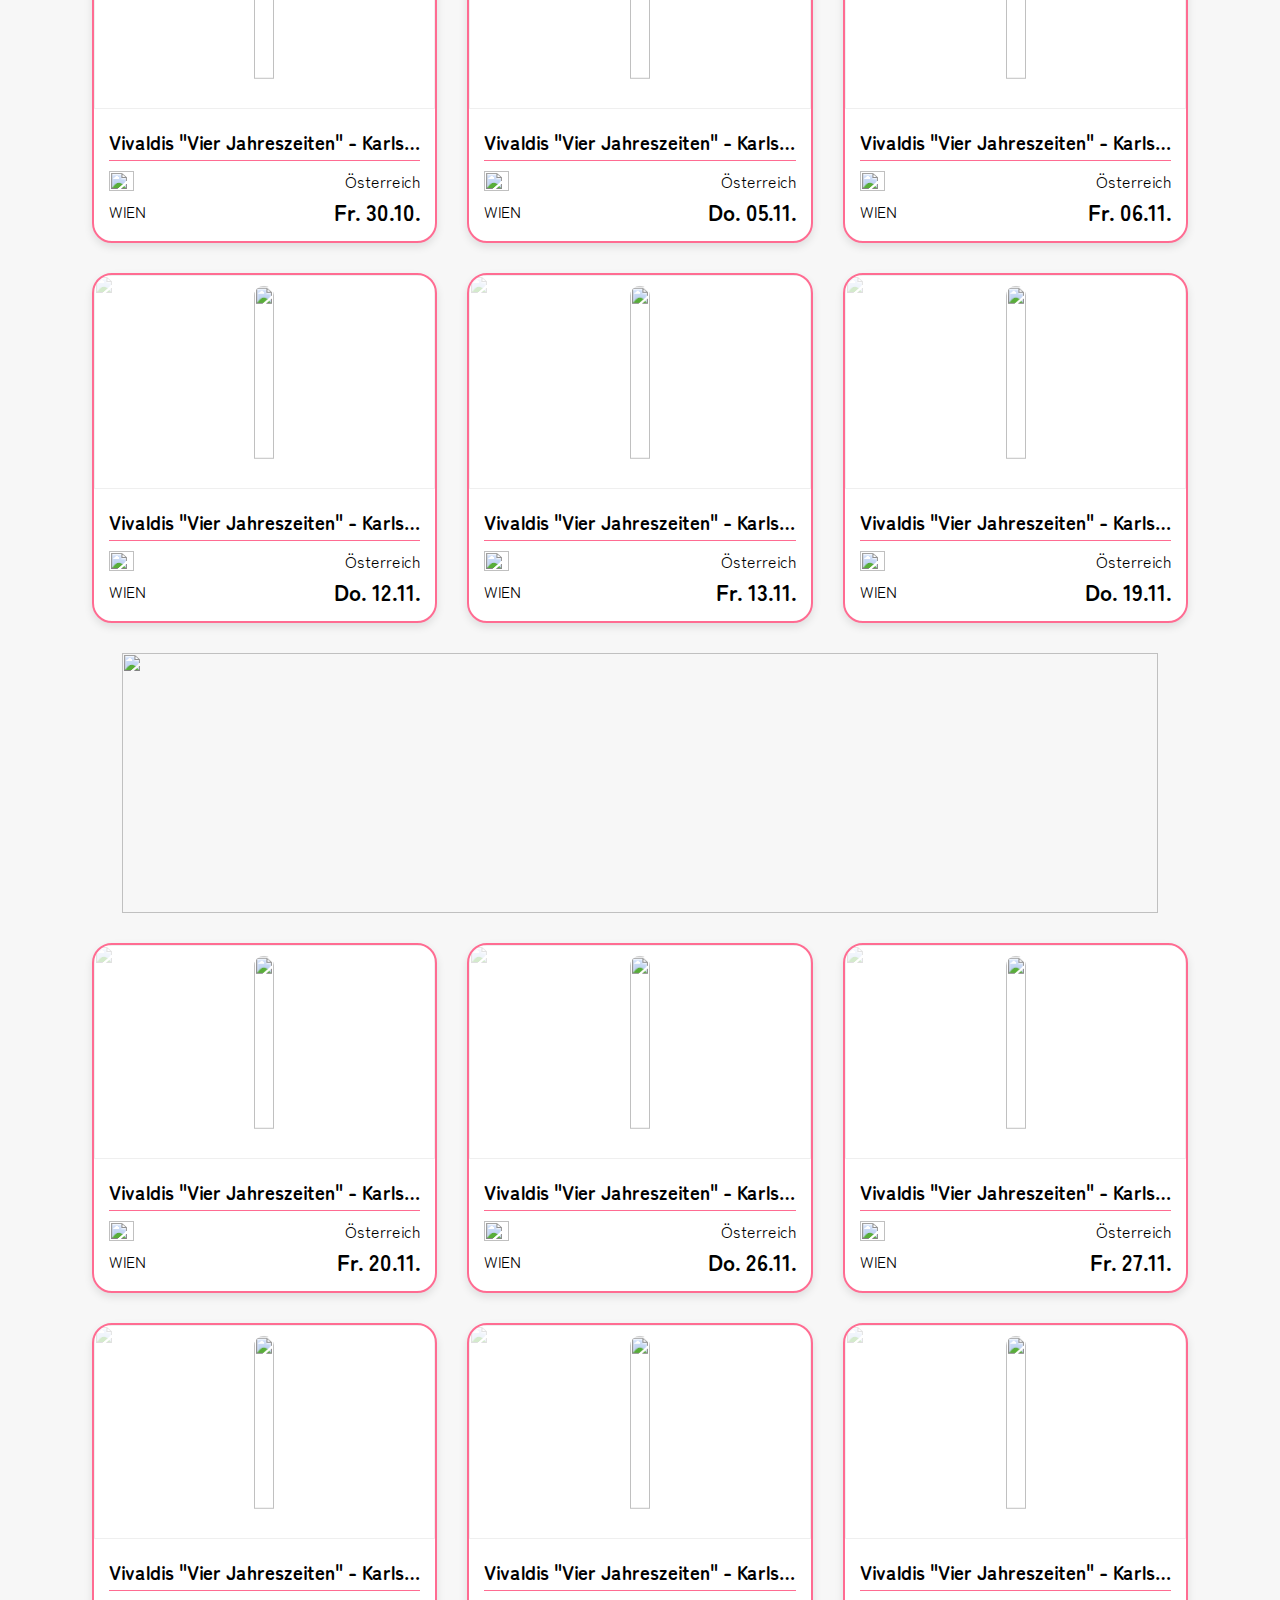
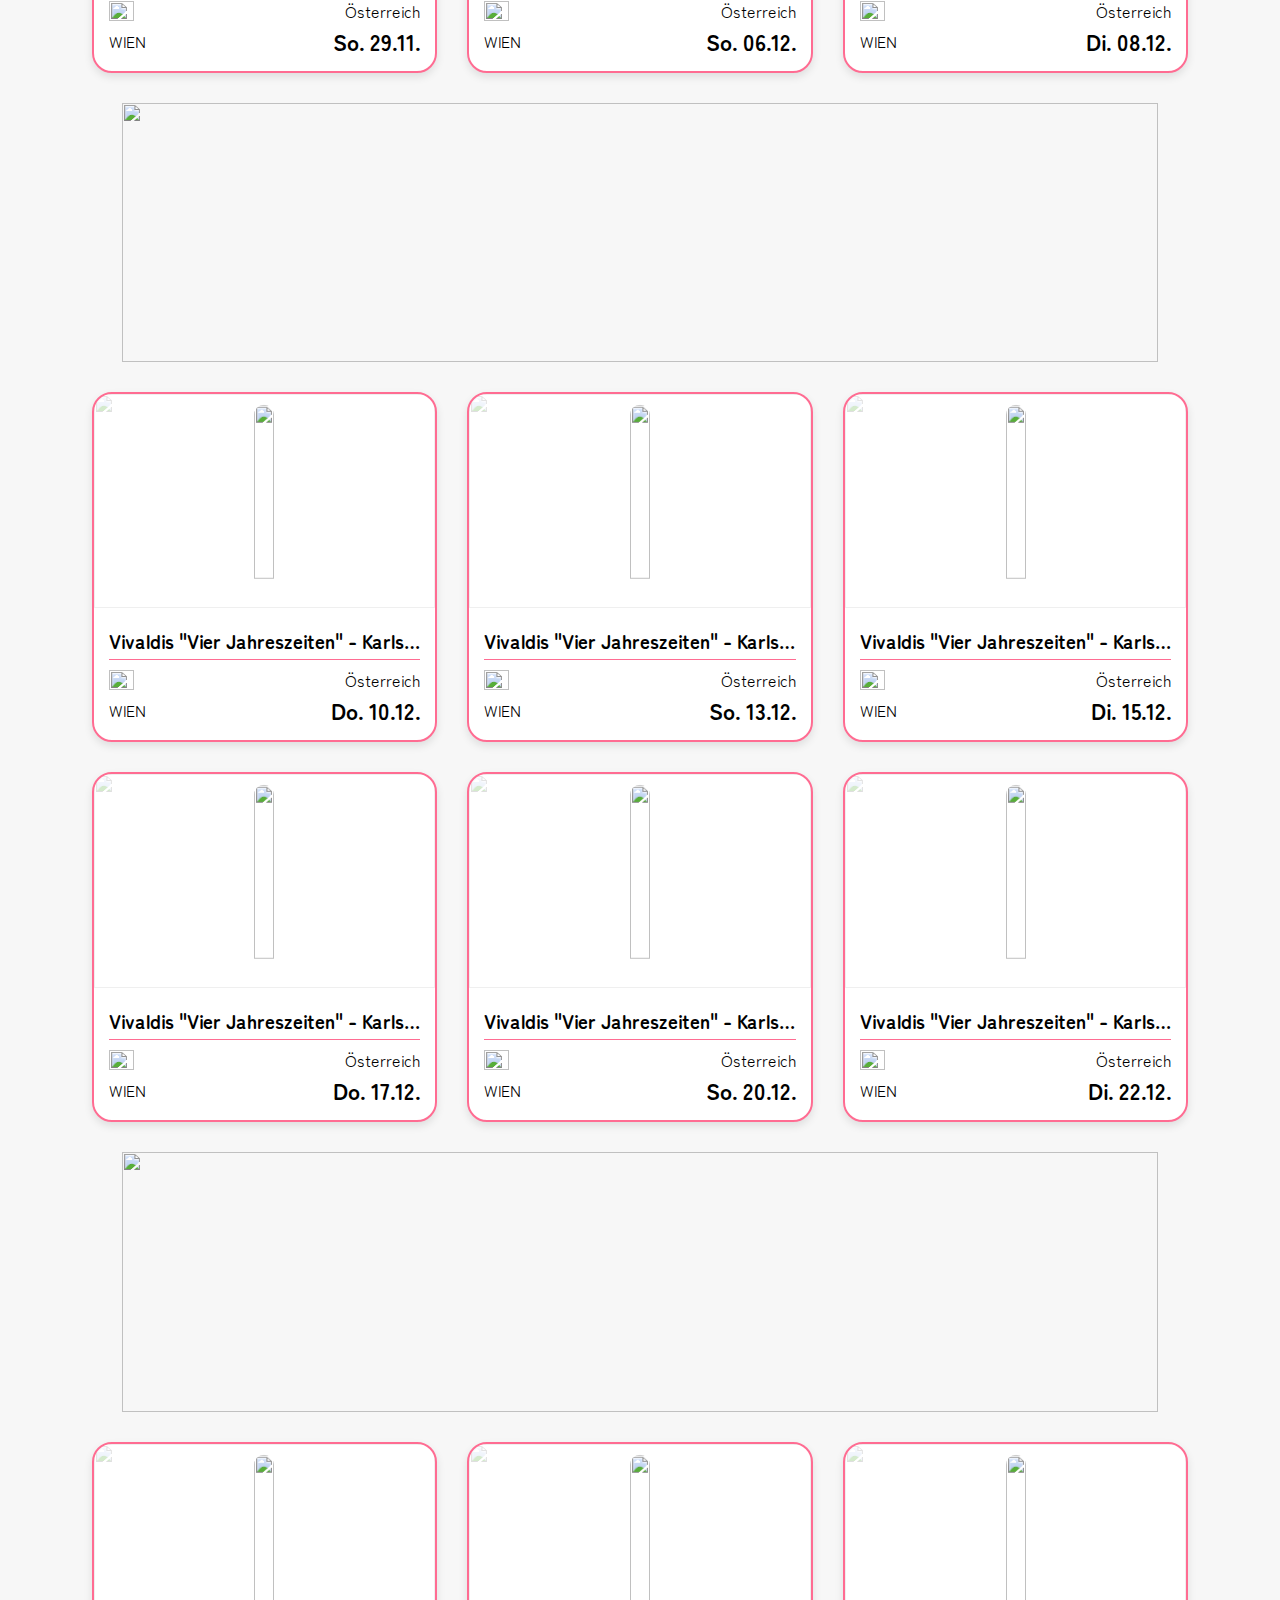
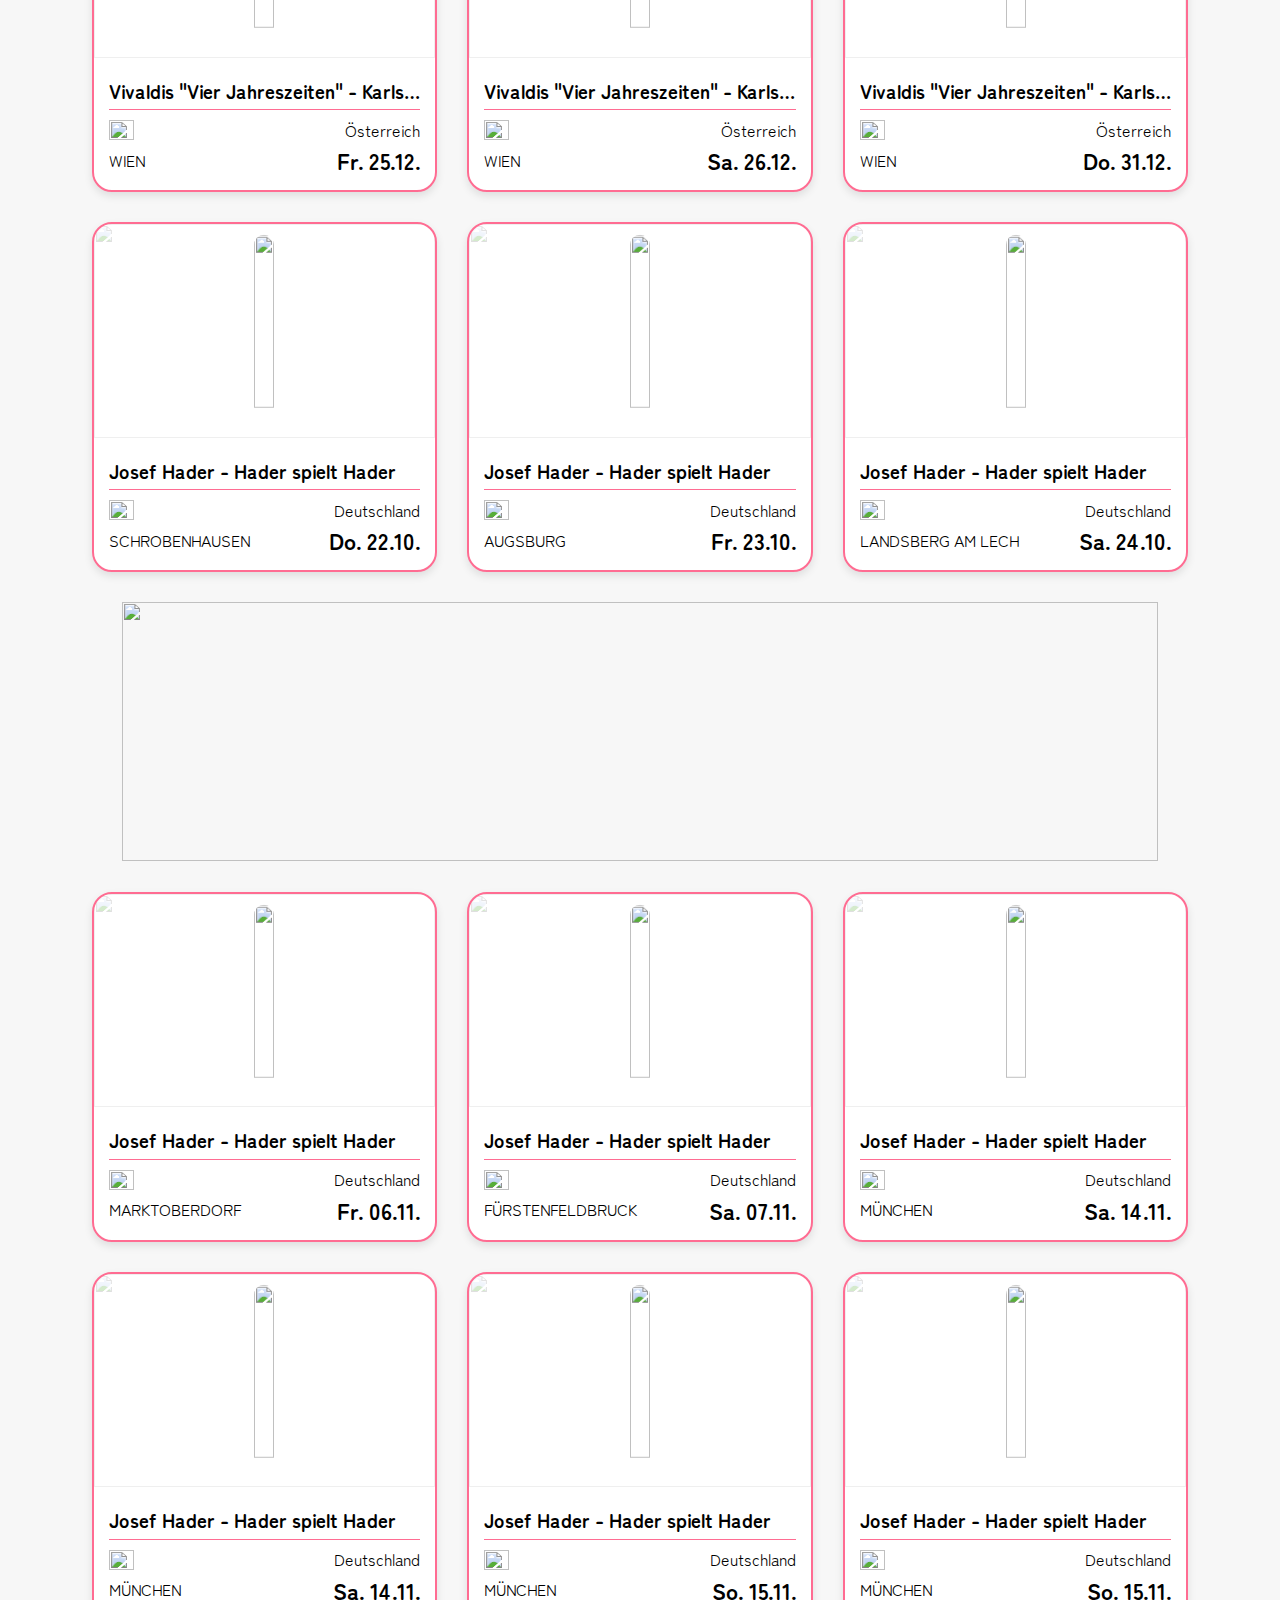
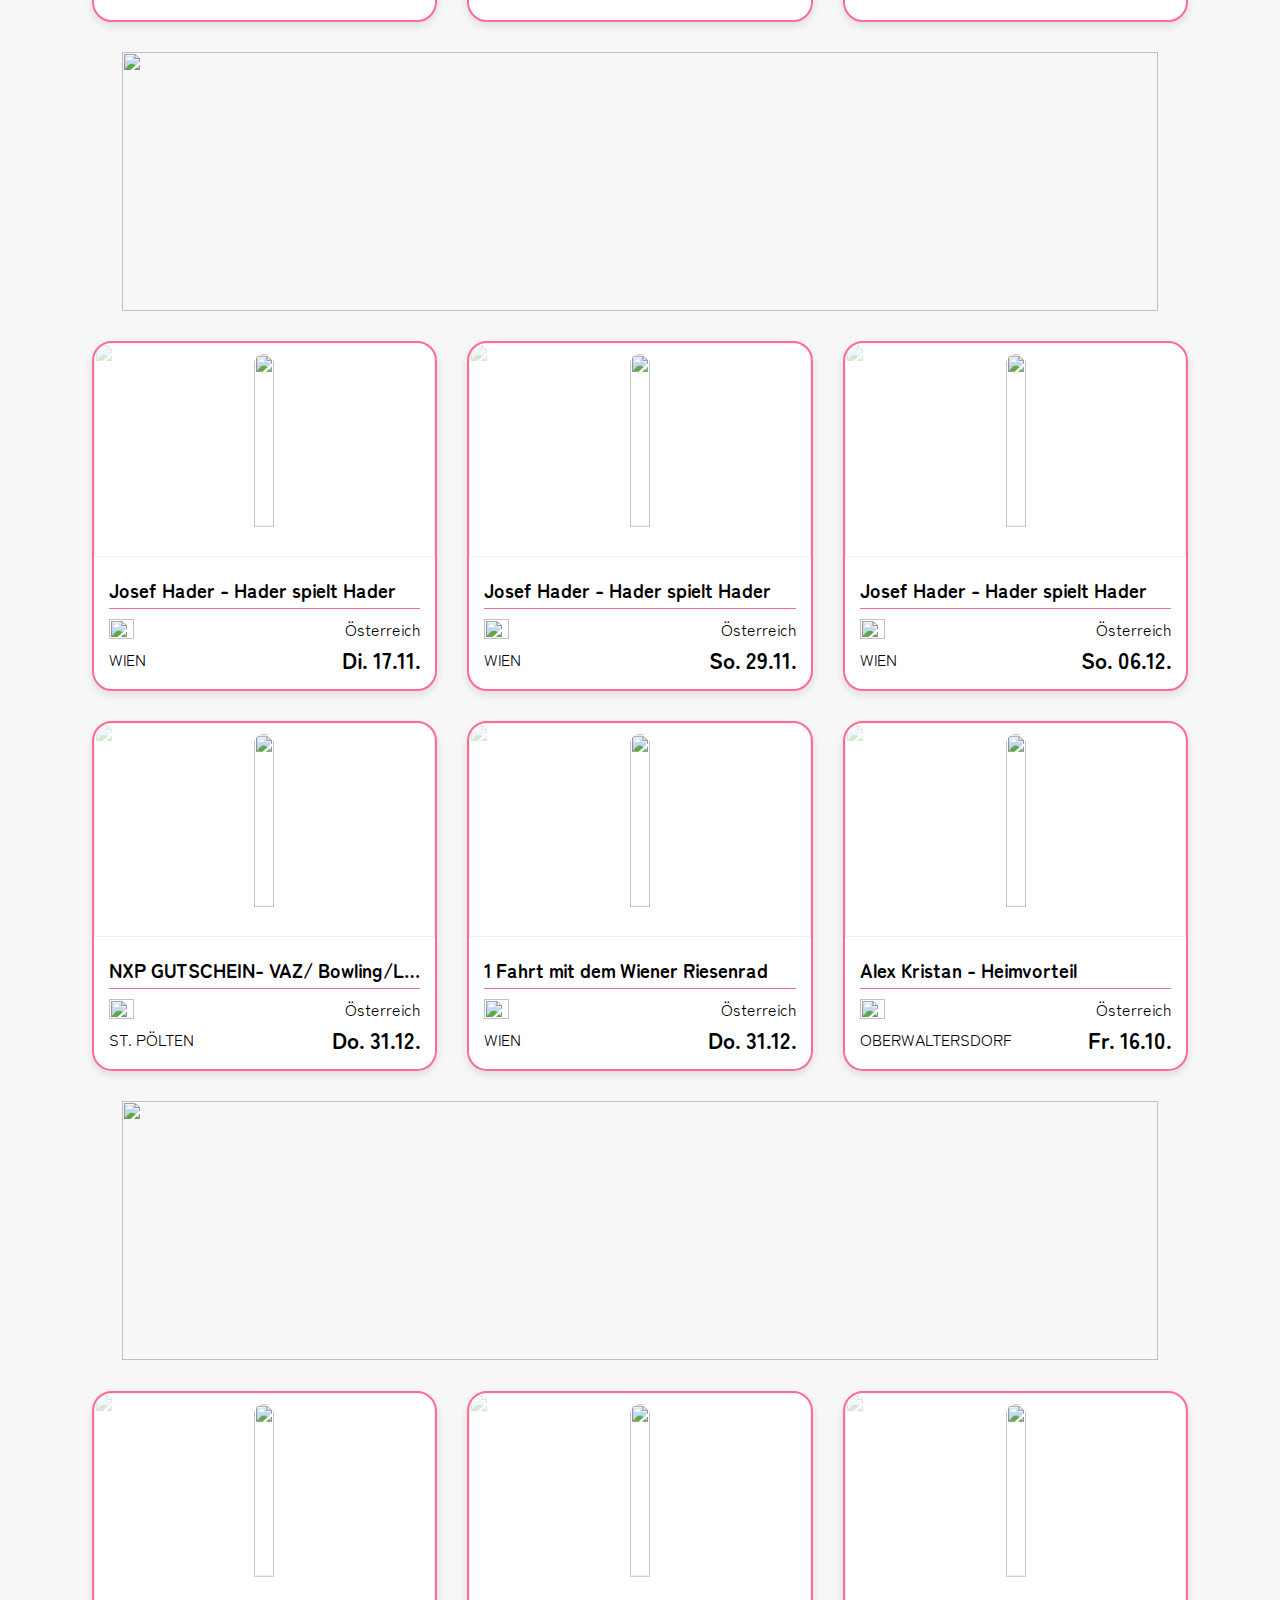
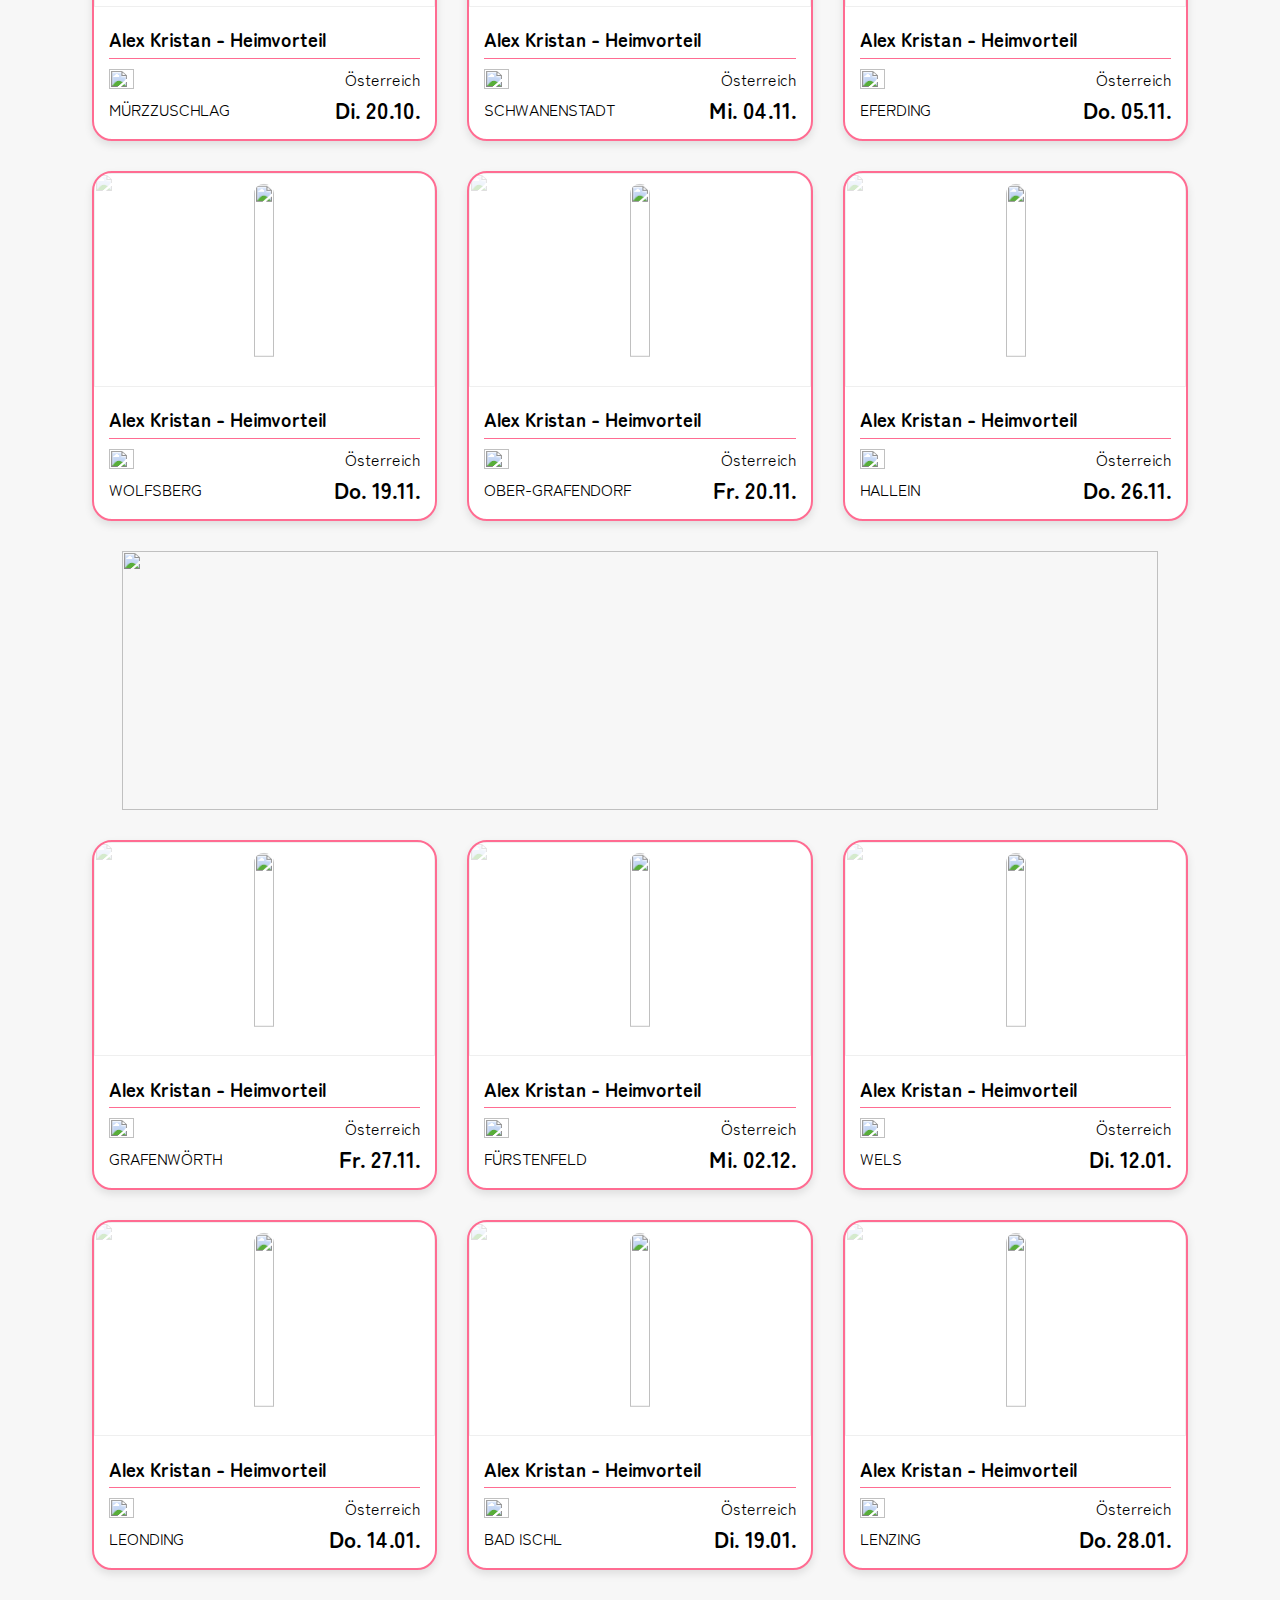
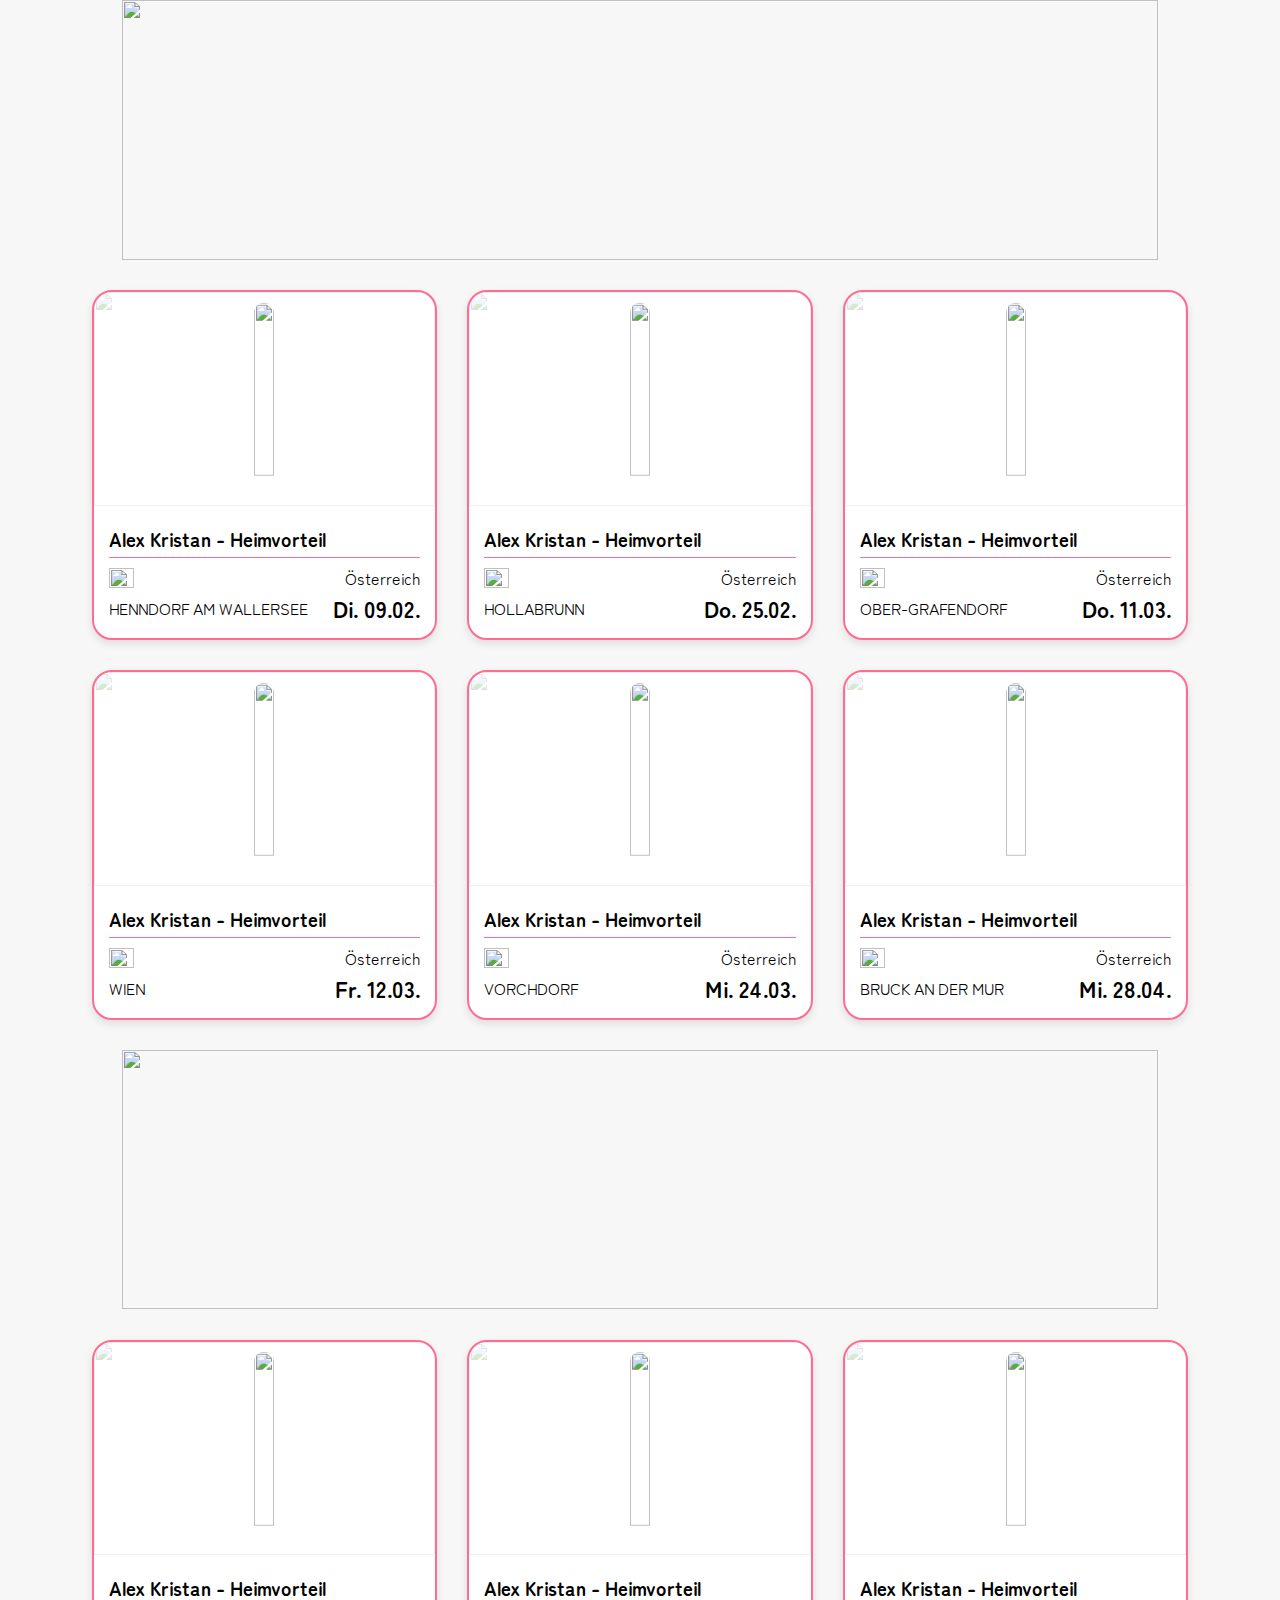
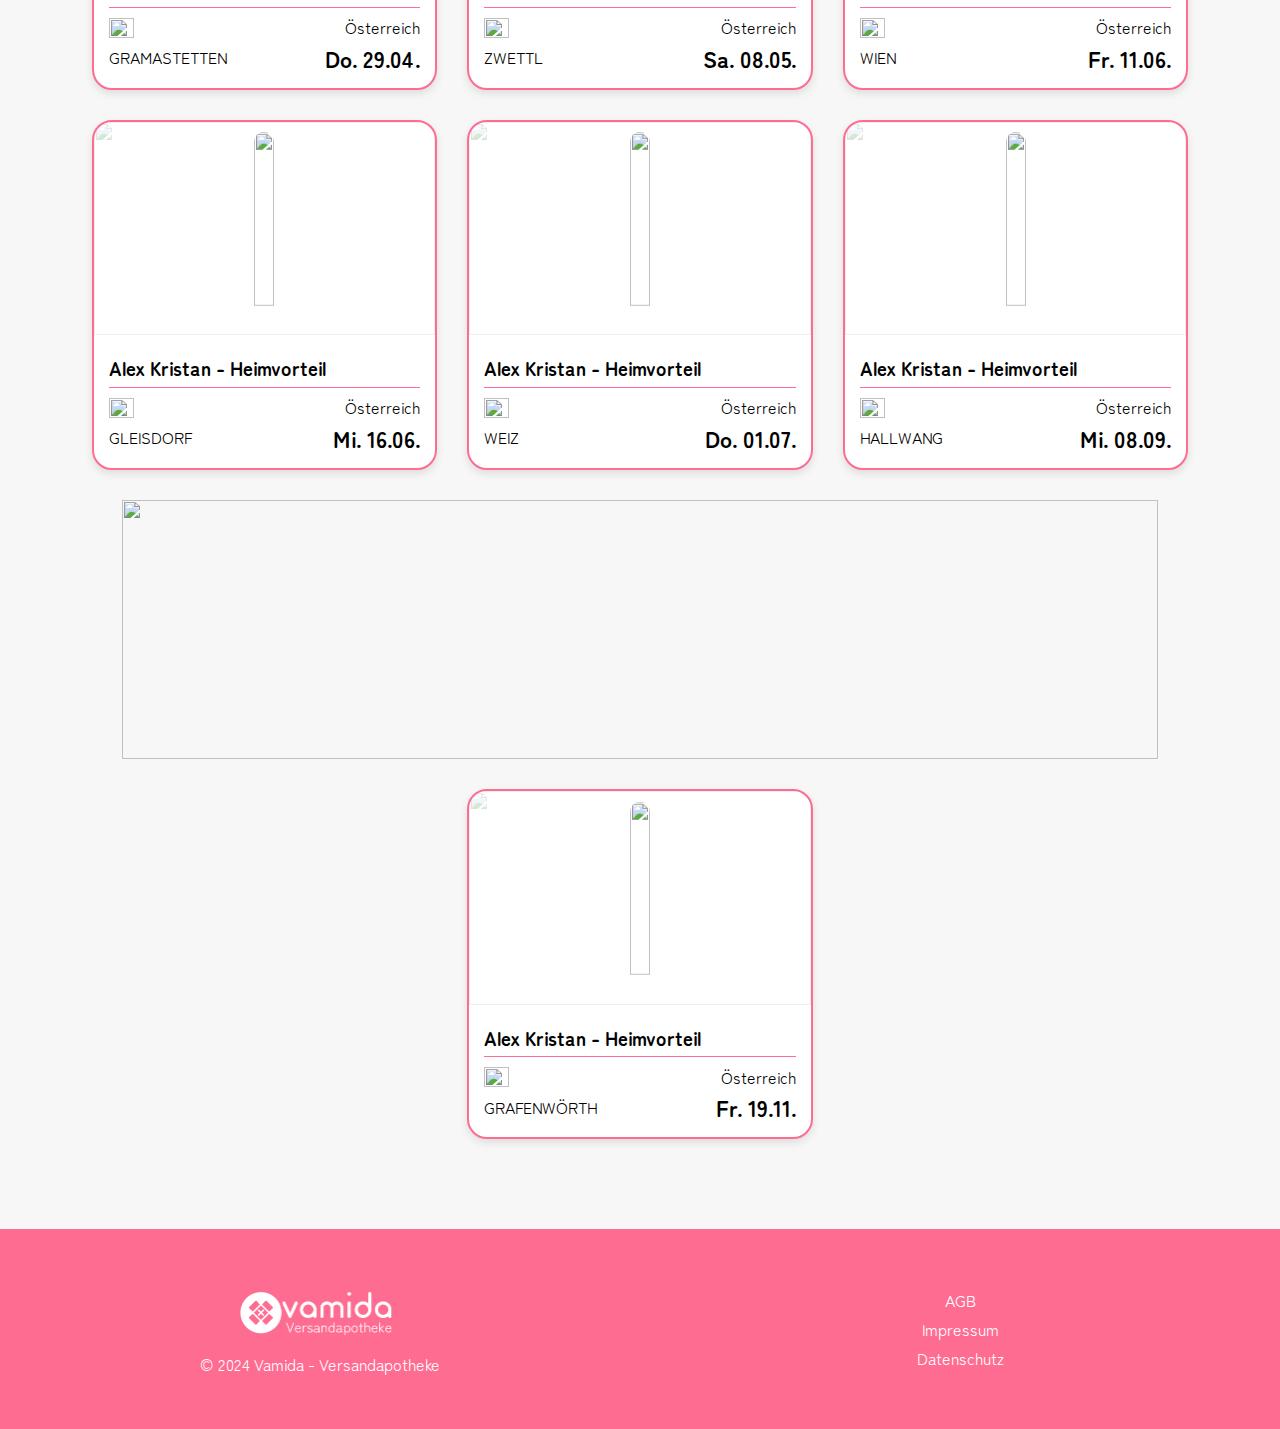
==== commit 38116af8: "+openFilter()/closeFilter()" ====
--- a/index/index.html
+++ b/index/index.html
@@ -25,7 +25,6 @@
     <div id="header-container"></div>
 
     <div id="content">
-        <button class="dark-mode-btn row gap-5" onclick="checkDarkMode()"></button>
         <div id="filter-container" class="row"></div>
         <div id="event-cards-container" class="row"></div>
         <button id="scroll-up" class="grid-center" onclick="window.scrollTo(0, 0)"></button>
@@ -33,12 +32,7 @@
 
     <div id="selected-festival-container-upper" class="d-none"></div>
 
-    <div id="filter-list-container" class="d-none flex-center">
-        <div id="filter-list-card">
-            <img class="filter-list-close" src="../assets/icons/close.svg" alt="X" onclick="closeFilter()">
-            <div id="filter-list-items" class="column gap-20"></div>
-        </div>
-    </div>
+    <div id="filter-popup-container" class="d-none flex-center"></div>
 
     <div id="footer-container"></div>
 </body>
--- a/header/header.css
+++ b/header/header.css
@@ -10,21 +10,21 @@
 
 .presented-logo {
     position: absolute;
-    right: 1%;
-    top: 5%;
+    width: fit-content;
+    inset: auto 2% 8% auto;
     z-index: 1;
-    background-color: rgba(256,256,256, 0.5);
+    background-color: rgba(256,256,256, 0.9);
     border-radius: 15px;
     padding: 5px 5px 5px 10px;
 }
 
 #presented-by {
-    width: 100px;
+    width: 70px;
     object-fit: contain;
 }
 
 #vamida-logo {
-    width: 180px;
+    width: 130px;
     object-fit: contain;
 }
 
@@ -133,6 +133,10 @@
 /* ####################################################################### */
 
 @media(max-width: 800px) {
+    .presented-logo {
+        inset: 3% auto auto auto;
+    }
+
     #presented-by {
         width: 80px;
         object-fit: contain;
--- a/footer/footer.css
+++ b/footer/footer.css
@@ -26,6 +26,10 @@
     filter: brightness(3);
 }
 
+.copyright span {
+    text-align: center;
+}
+
 .links-container {
     width: 50%;
 }
@@ -43,4 +47,13 @@
 
 /* .flaticon-link {
 
-} */+} */
+
+@media(max-width: 400px) {
+    footer {
+        flex-direction: column !important;
+        padding: 30px 10px;
+        height: fit-content;
+        gap: 30px;
+    }
+}--- a/index/index.css
+++ b/index/index.css
@@ -21,8 +21,9 @@
     background-repeat: no-repeat;
     background-size: 25px 25px;
     position: fixed; 
-    inset: auto 2rem 2rem auto; 
-    width: 3rem; aspect-ratio: 1; 
+    inset: auto 5% 2rem auto; 
+    width: 3rem; 
+    aspect-ratio: 1; 
     border-radius: 50%; 
     background-color: var(--clr-pink); 
     z-index: 999;
@@ -39,16 +40,12 @@
 /* ############################################################### */
 
 .dark-mode-btn {
-    position: absolute;
-    box-sizing: border-box;
-    right: 3%;
-    top: 20px;
+    box-sizing: border-box;
     padding: 5px;
-    border: 1px solid var(--clr-pink);
     border-radius: 999px;
     background-color: var(--clr-pink);
     box-shadow: 0 4px 8px 0 rgba(0, 0, 0, 0.1);
-    transition: all var(--transition-medium) ease-in-out;
+    transition: all var(--transition-medium);
 }
 
 .dark-mode-btn:hover {
@@ -105,57 +102,32 @@
 
 
 /* ############################################# */
-/* FILTER BUTTONS SECTION */
+/* FILTER BUTTON SECTION */
 /* ############################################# */
 
-.open-filter-btn-containter {
+.open-filter-btn-container {
+    width: 100%;
     gap: 10px;
-}
-
-.open-filter-btn-containter button {
+    justify-content: space-between;
+}
+
+.open-filter-btn-container > div > button {
     box-sizing: border-box;
     padding: 5px 15px 8px 15px;
     font-weight: 600;
+    font-size: 1.2rem;
     color: white;
     text-align: center;
-    border: 1px solid var(--clr-pink);
     border-radius: 999px;
     background-color: var(--clr-pink);
     box-shadow: 0 4px 8px 0 rgba(0, 0, 0, 0.1)
 }
 
-.open-filter-btn-containter button:hover {
+.open-filter-btn-container > div > button:hover {
     background-color: var(--clr-pink-hover);
     box-shadow: 0 4px 8px 0 rgba(0, 0, 0, 0.2)
 }
-
-#filter-container {
-    width: 100%;
-    justify-content: center;
-}
-
-.filters {
-    box-sizing: border-box;
-    width: 100%;
-    height: fit-content;
-    gap: 15px;
-    padding: 10px;
-    overflow-x: scroll;
-    scrollbar-width: none;
-    justify-content: center;
-    transition: all var(--transition-medium);
-}
-
-.filters-closed {
-    height: 0 !important;
-    width: 0;
-    padding: 0;
-}
-
-.filters::-webkit-scrollbar {
-    display: none;
-}
-
+/* 
 .filters button {
     box-sizing: border-box;
     background-color: white;
@@ -174,76 +146,20 @@
     border-color: var(--clr-pink-hover);
     color: var(--clr-pink);
     box-shadow: 0 4px 8px 0 rgba(0, 0, 0, 0.2)
-}
+} */
 
 
 
 /* ########################################################### */
-/* FILTER LIST CONTAINER / POP UP */
+/* FILTER CONTAINER / POP UP */
 /* ########################################################### */
 
-#filter-list-container {
+#filter-popup-container {
     position: fixed;
     height: 100vh;
     width: 100%;
-    background-color: rgba(200, 200, 200, 0.5);
-    backdrop-filter: blur(3px);
-}
-
-#filter-list-card {
-    position: relative;
-    height: 80vh;
-    width: 80%;
-    max-width: 1200px;
-    text-align: center;
-    display: flex;
-    flex-direction: column;
-    justify-content: center;
-    background-color: white;
-    border: 2px solid var(--clr-pink);
-    border-radius: 20px;
-    padding: 10px;
-    box-shadow: 0 4px 8px 0 rgba(0, 0, 0, 0.1);
-    padding: 50px 30px;
-}
-
-.filter-list-close {
-    position: absolute;
-    top: 5%;
-    right: 5%;
-    scale: 1;
-    border-radius: 999px;
-    transition: all var(--transition-fast);
-    background-color: var(--clr-pink);
-}
-
-.filter-list-close:hover {
-    scale: 1.05;
-    background-color: var(--clr-pink-hover);
-}
-
-.filter-list-close:hover {
-    cursor: pointer;
-    scale: 1.2;
-}
-
-#filter-list-items {
-    height: 85%;
-    width: 100%;
-    overflow-y: scroll;
-    justify-content: flex-start;
-}
-
-.list-item-container span {
-    font-size: 1.2rem;
-    font-weight: 600;
-    color: var(--clr-dark);
-    transition: all var(--transition-fast);
-}
-
-.list-item-container span:hover {
-    cursor: pointer;
-    color: var(--clr-pink);
+    background-color: var(--clr-white);
+    z-index: 999;
 }
 
 
@@ -364,6 +280,7 @@
     font-size: 2rem;
     font-weight: 600;
     color: var(--clr-pink);
+    text-align: center;
 }
 
 
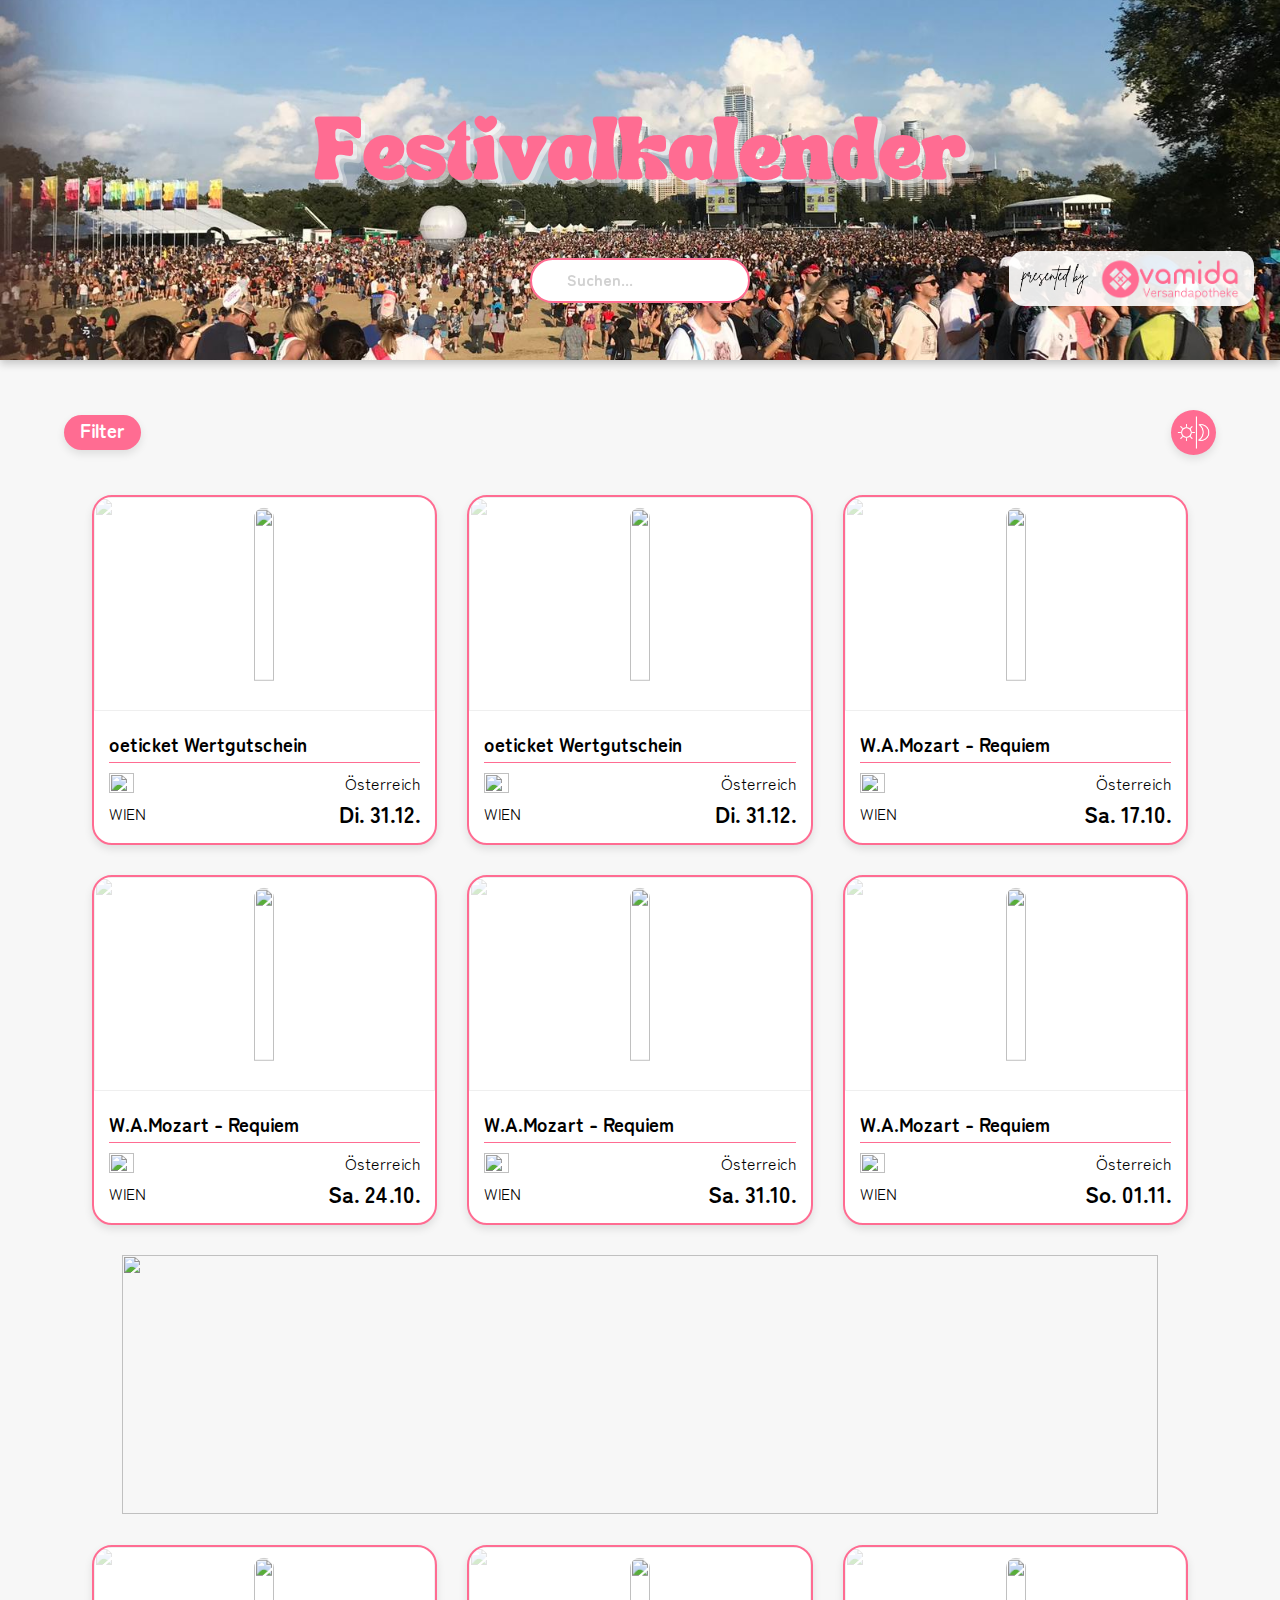
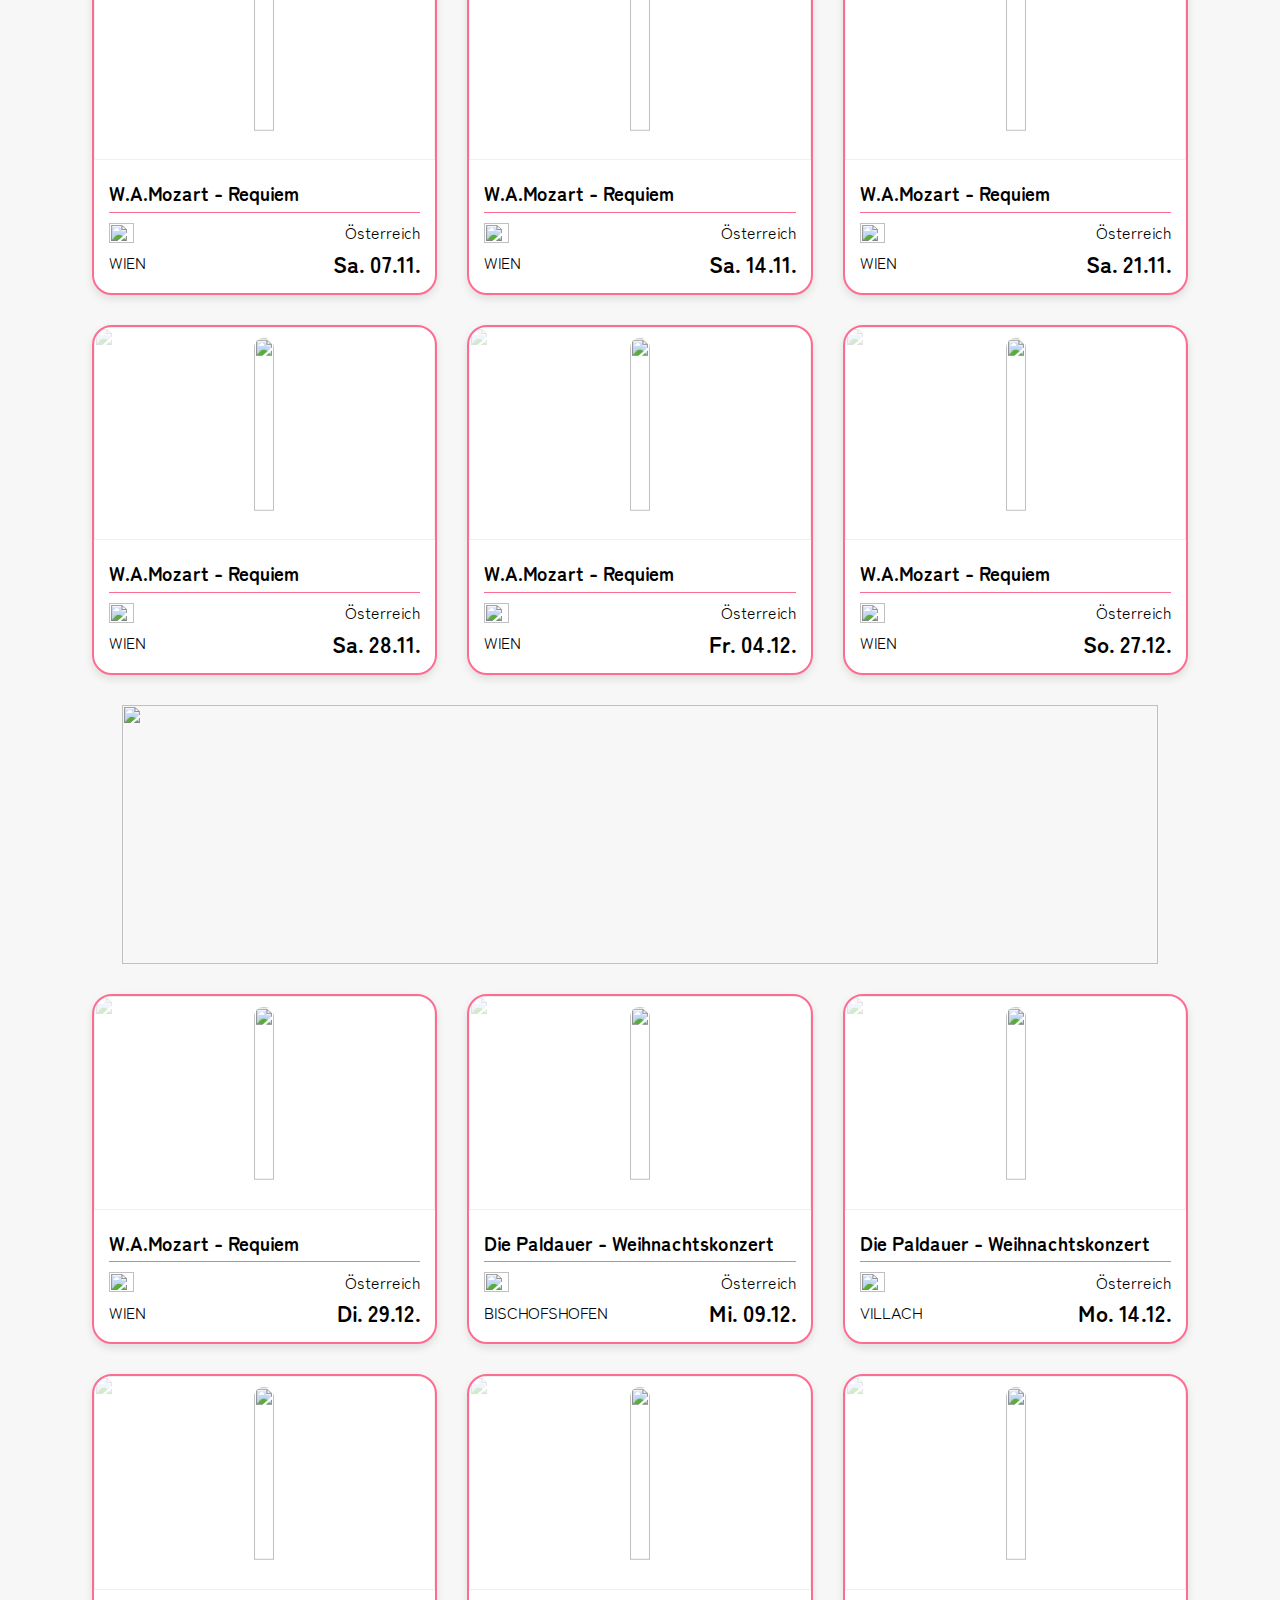
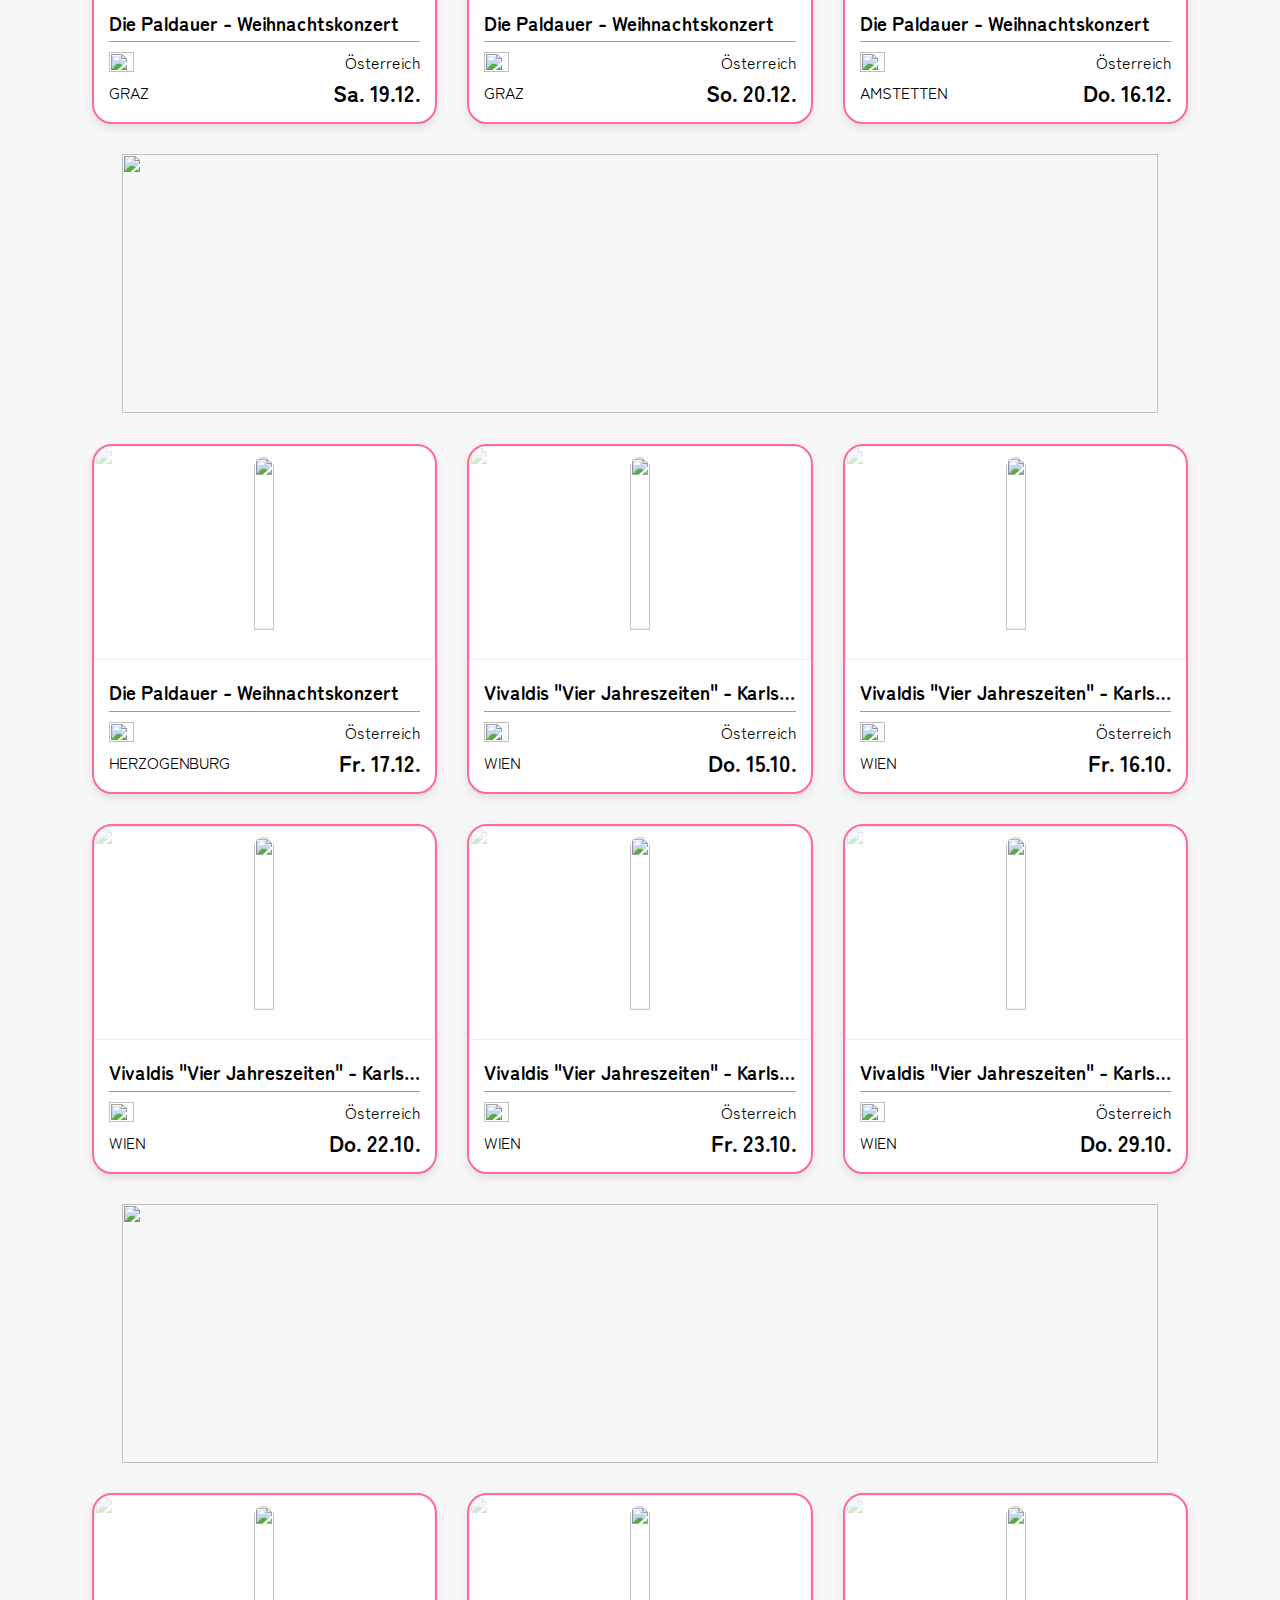
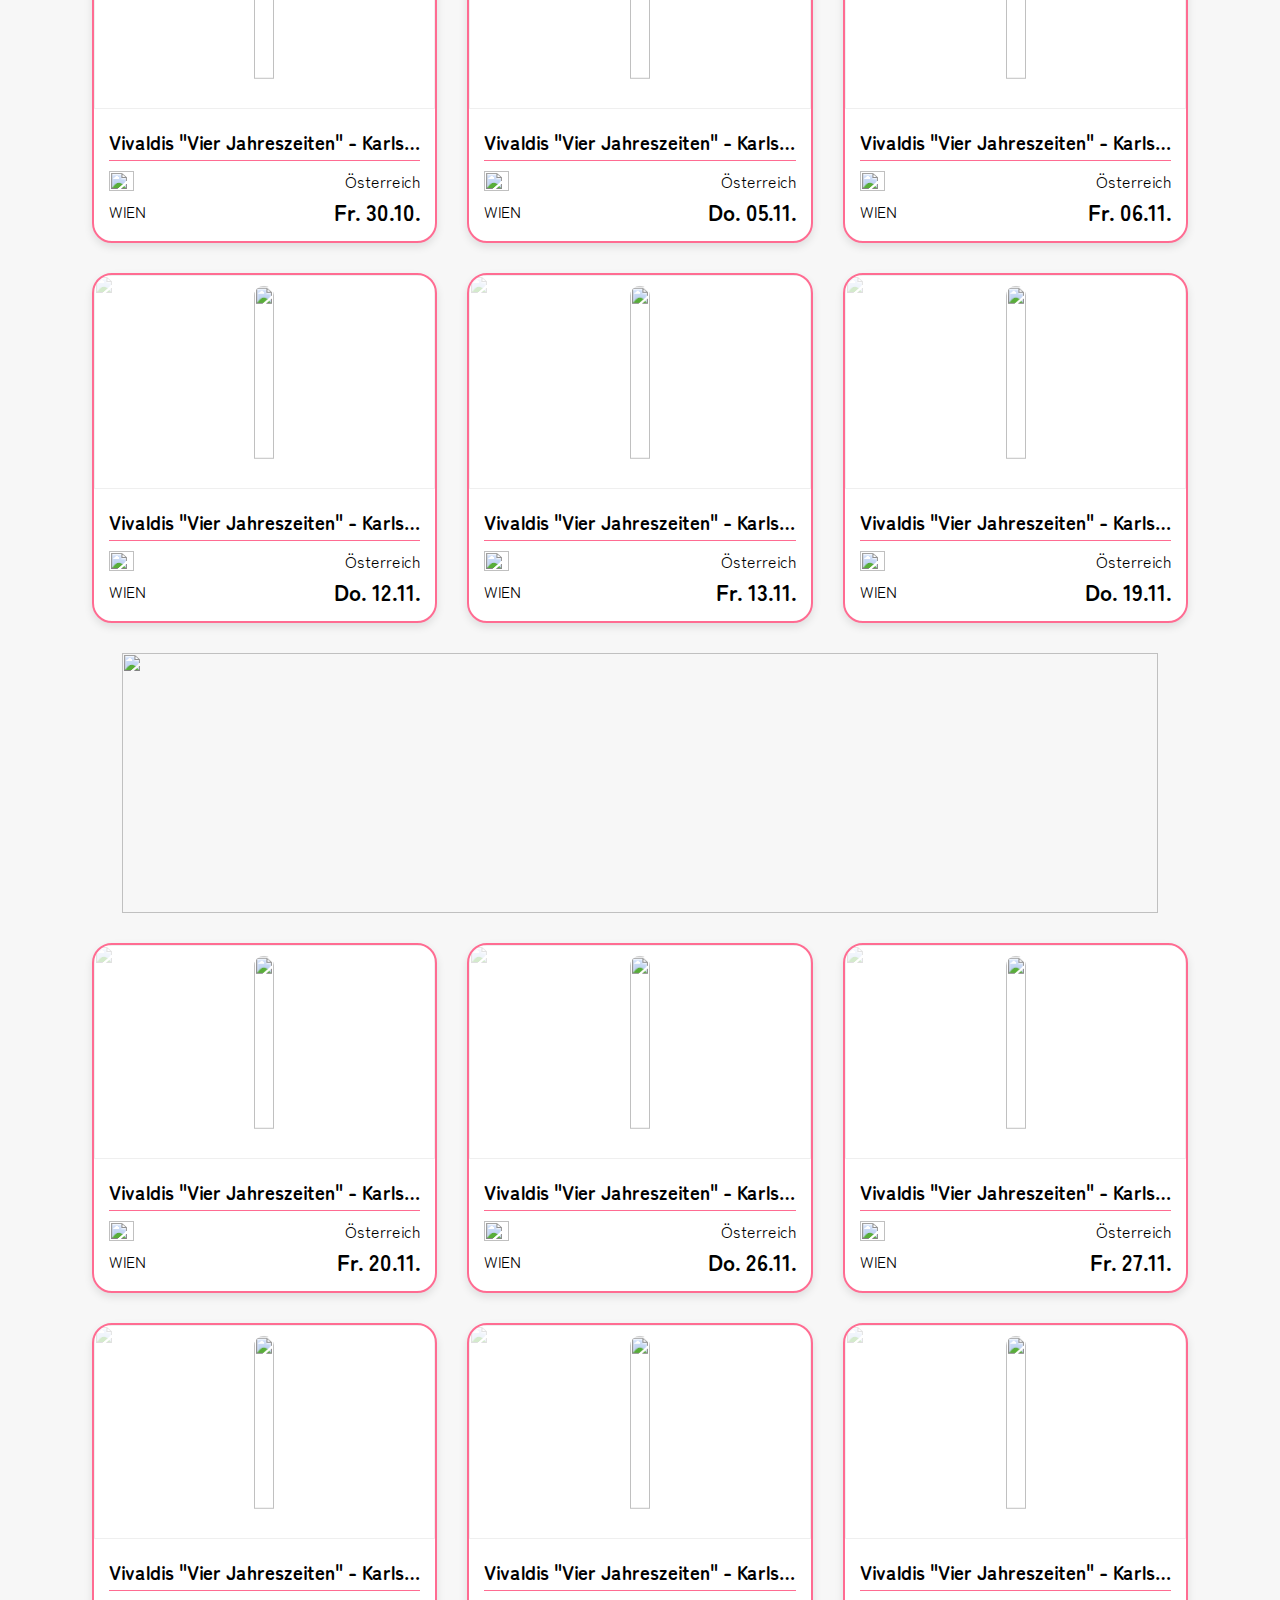
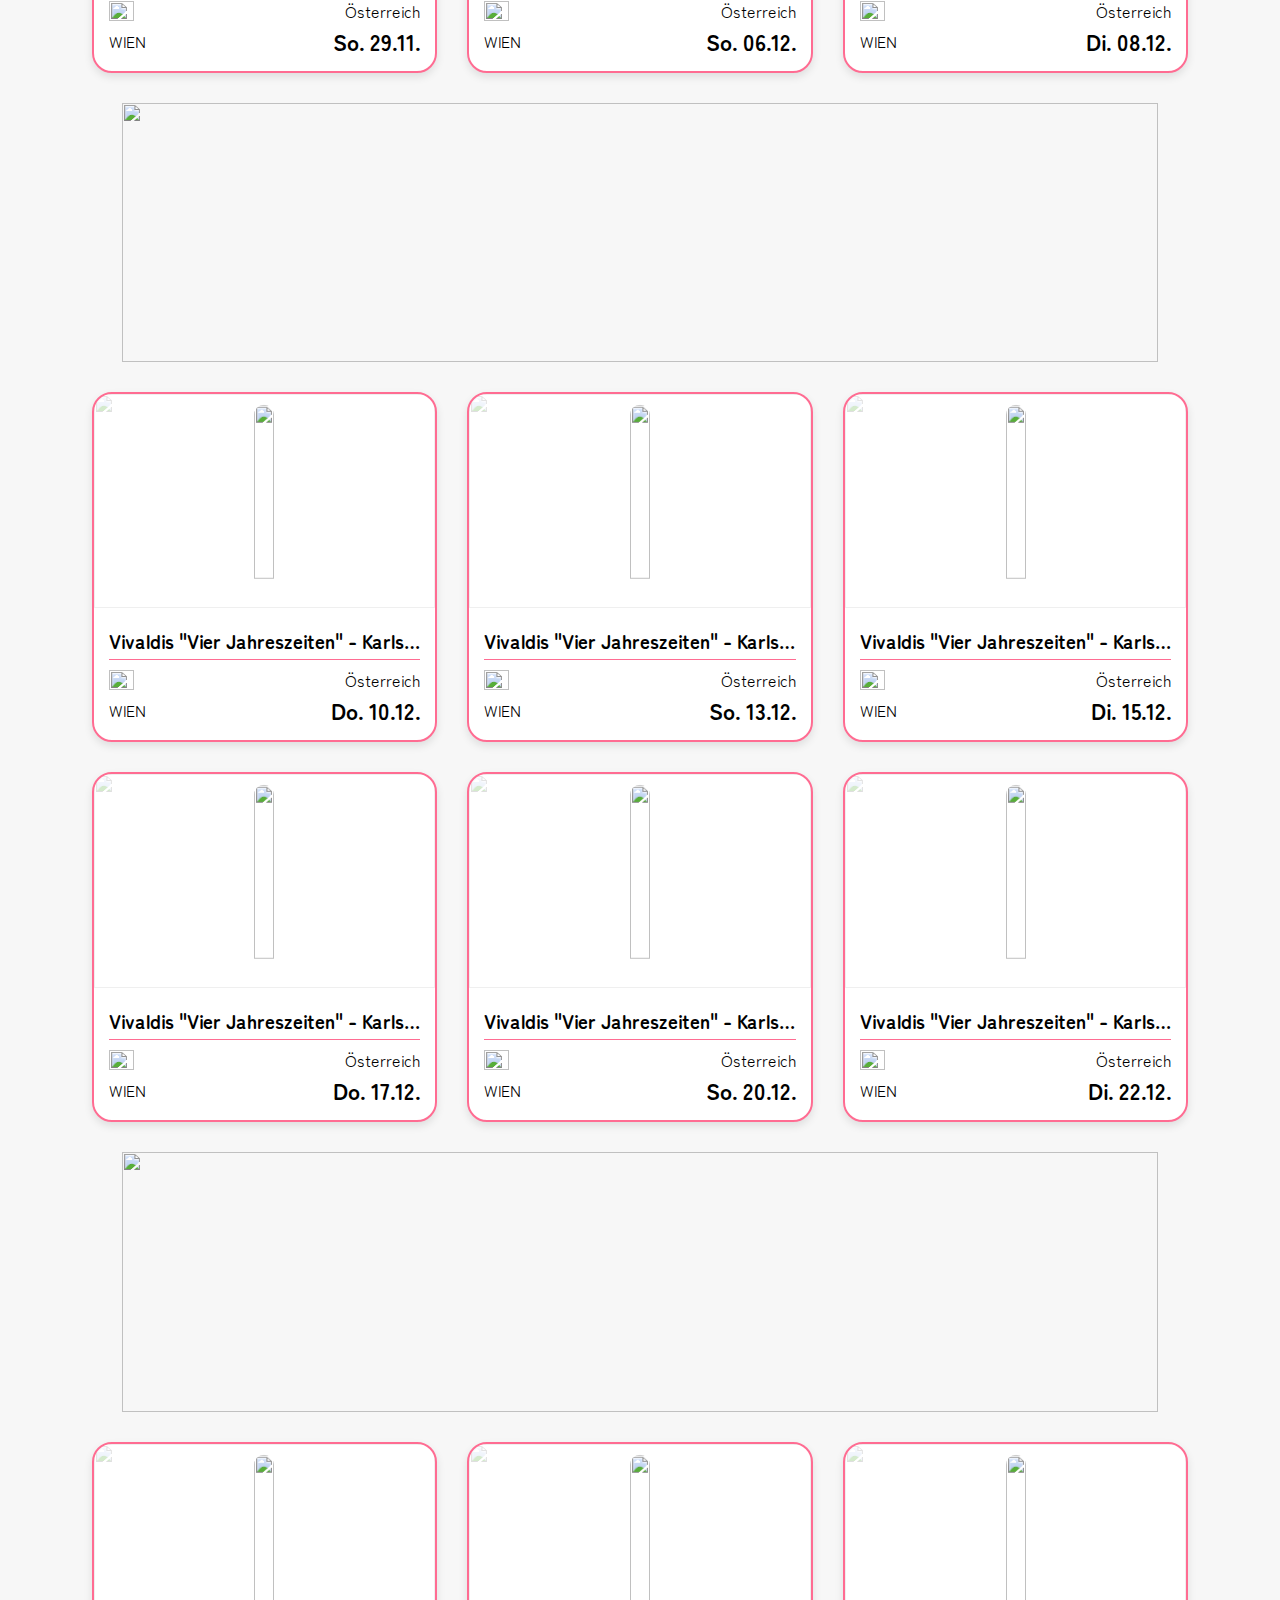
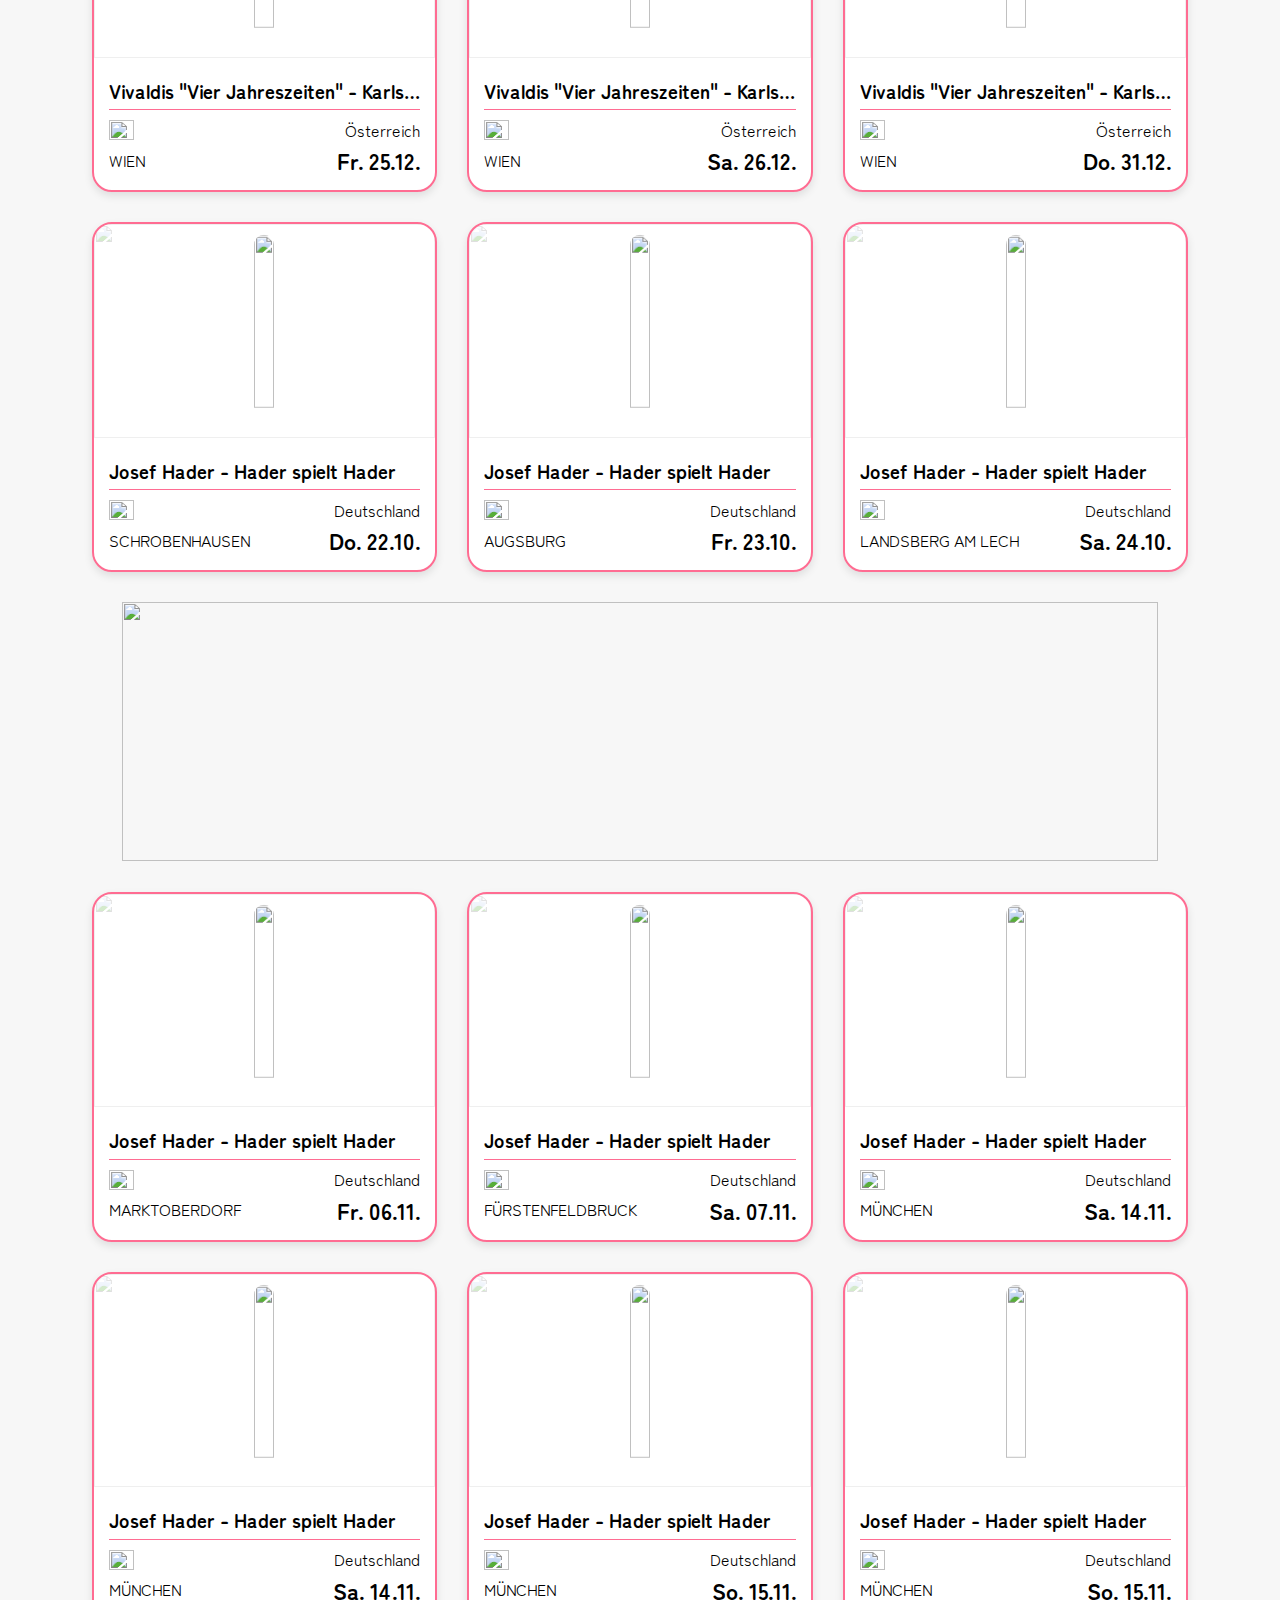
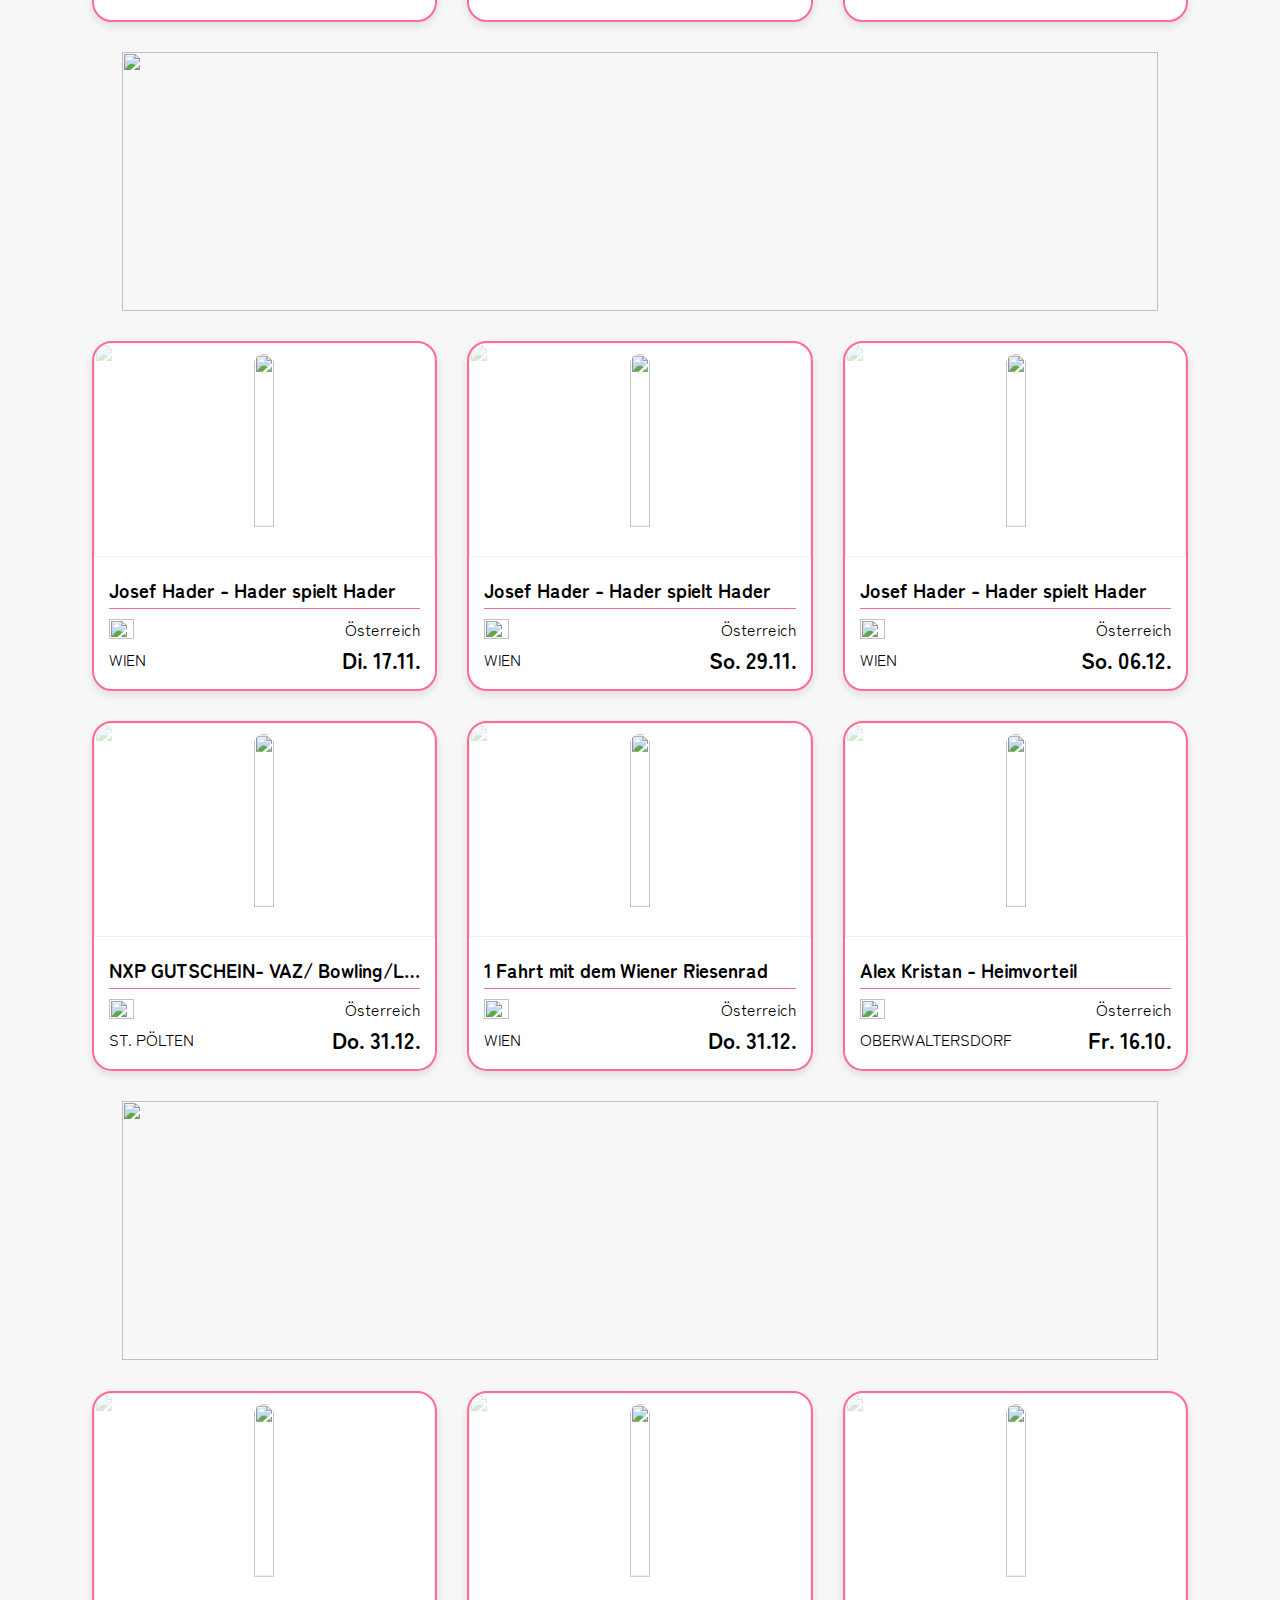
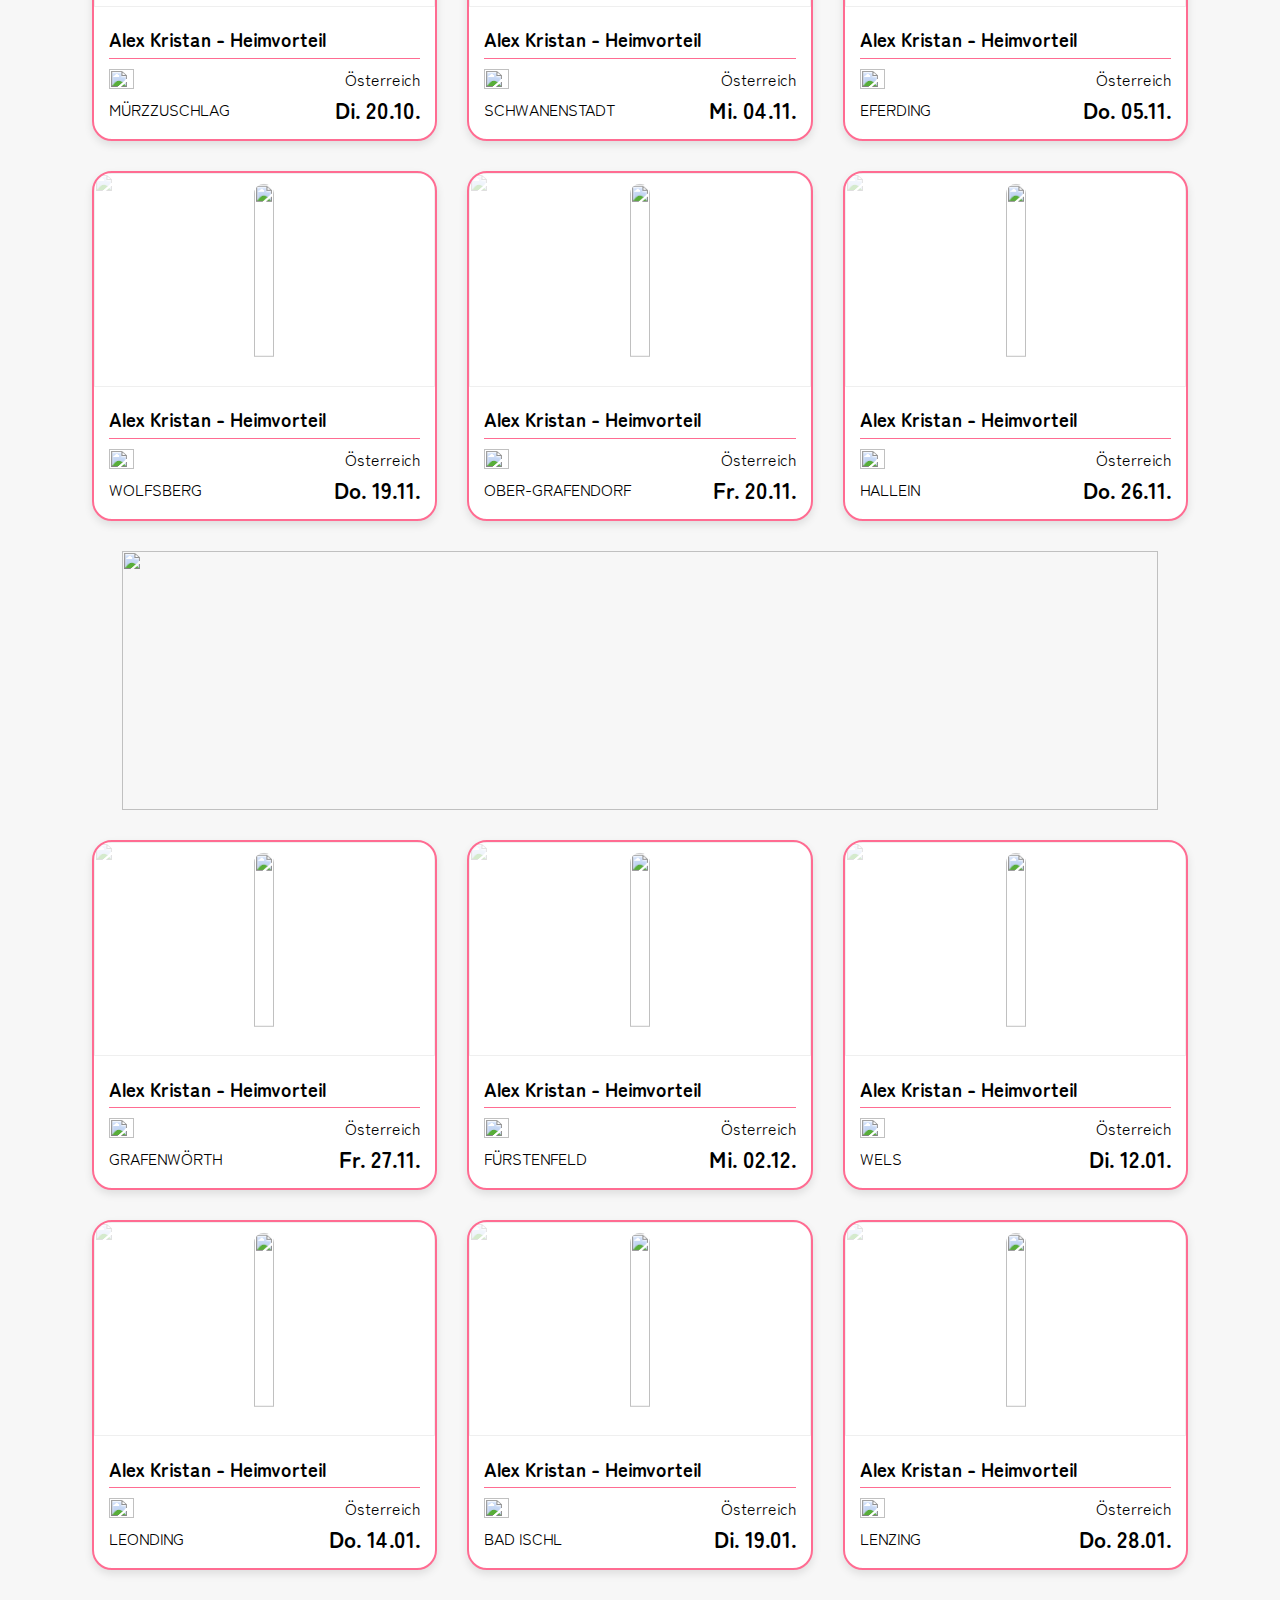
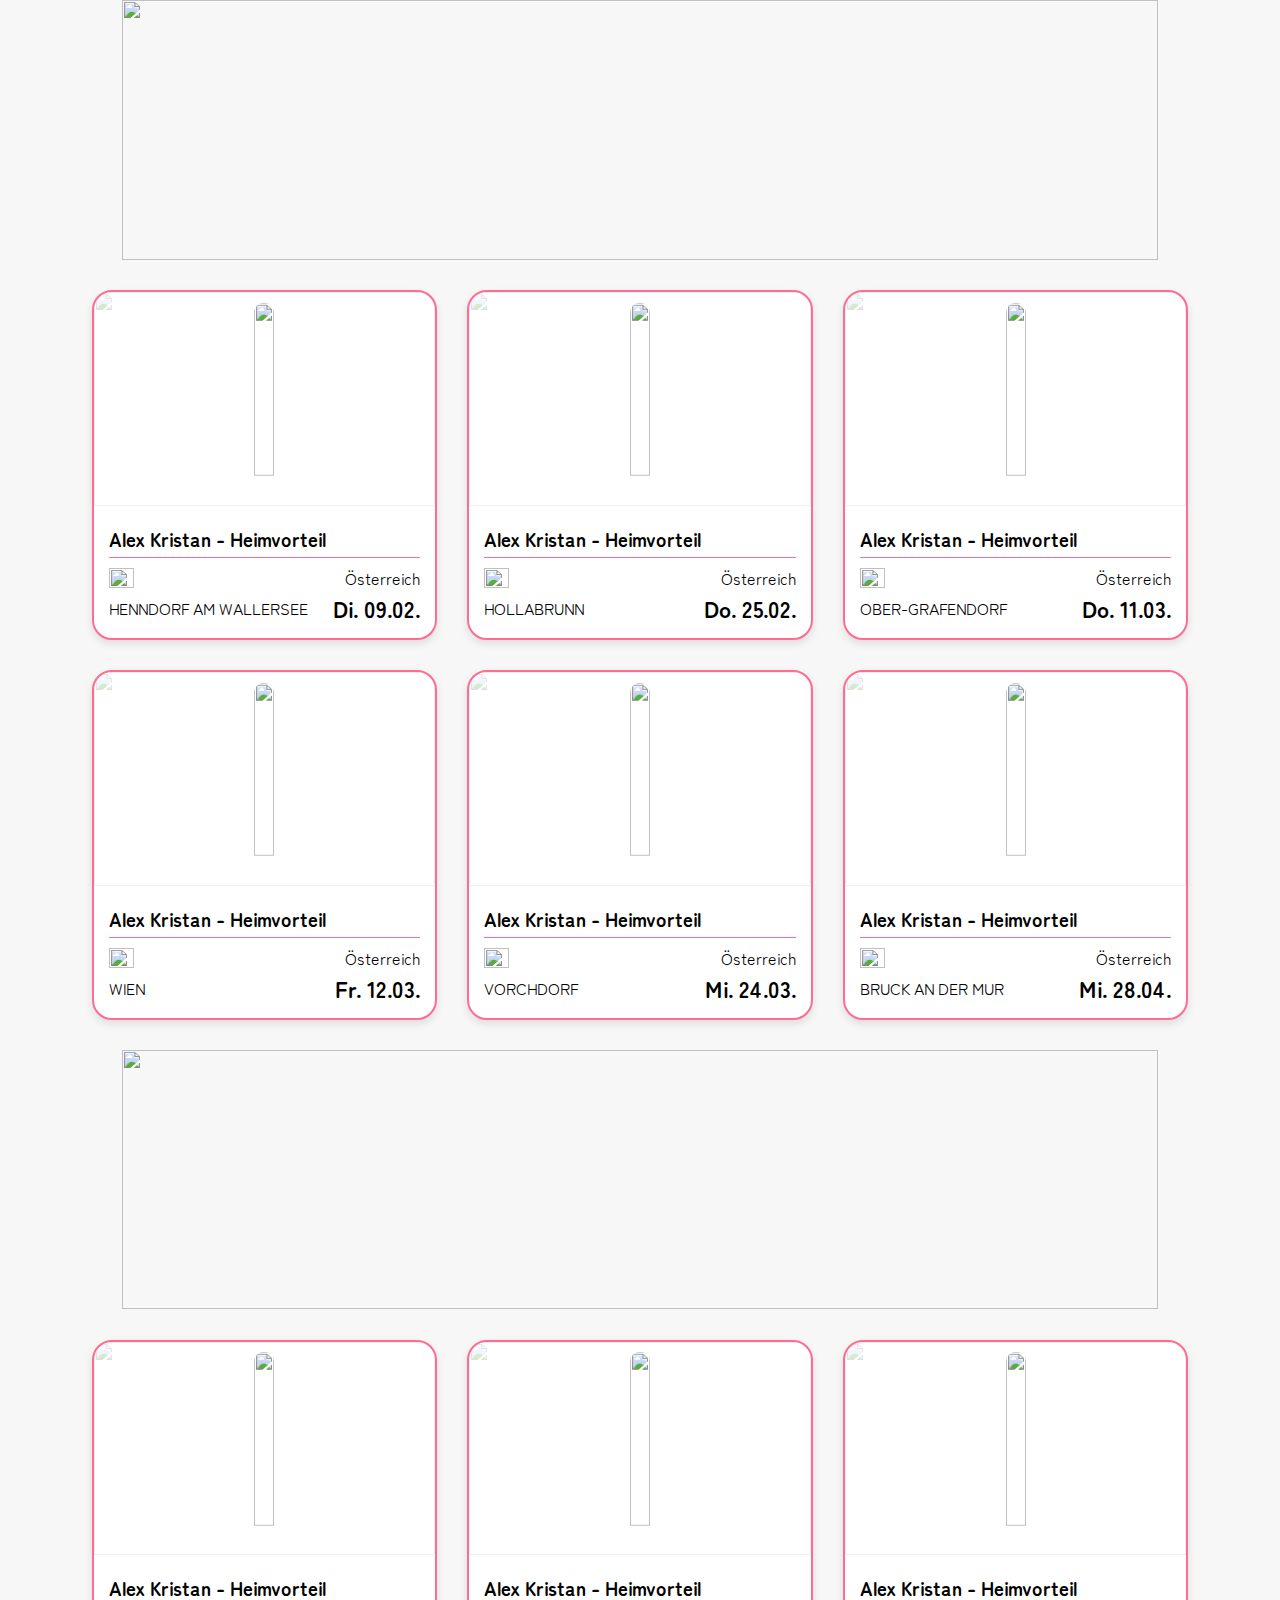
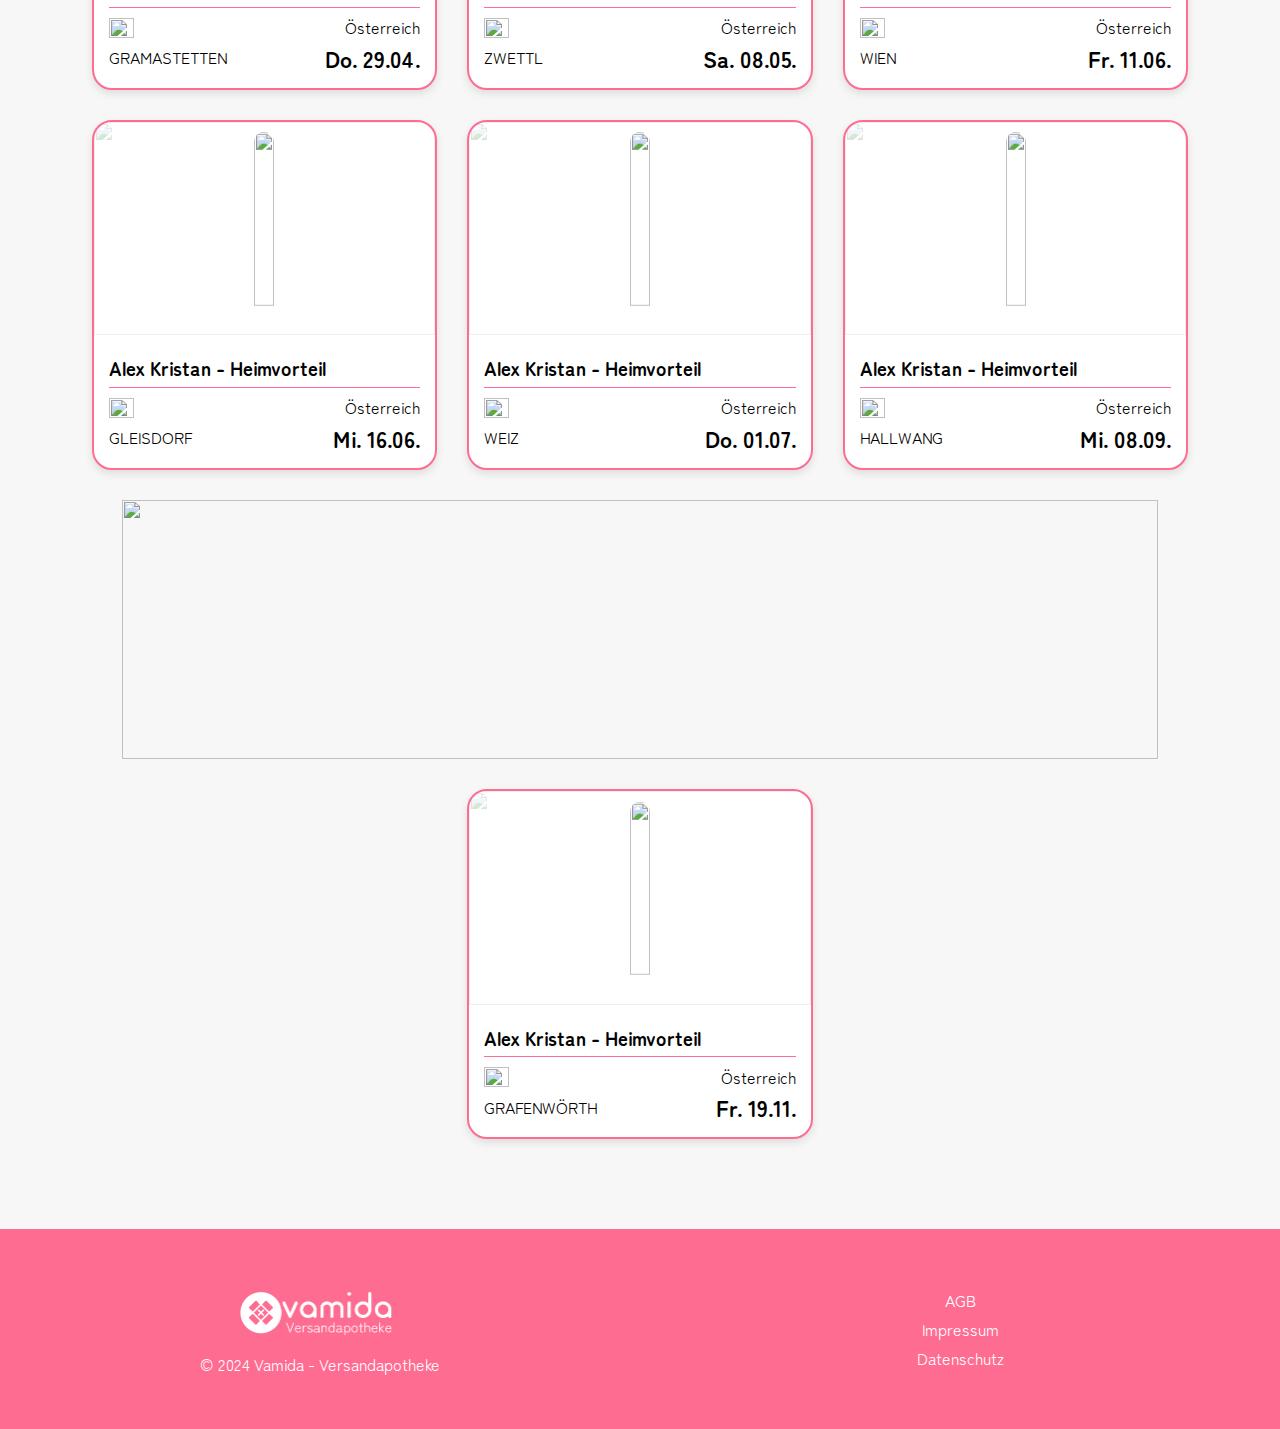
==== commit f6cbaba3: "implemented filter functionality (incl. design dark-mode & functional resetButton)" ====
--- a/index/index.html
+++ b/index/index.html
@@ -10,6 +10,8 @@
     <link rel="stylesheet" href="../header/header.css">
     <link rel="stylesheet" href="../footer/footer.css">
     <link rel="stylesheet" href="../index/index.css">
+    <link rel="stylesheet" href="../index/responsive.css">
+
     <link href="https://fonts.googleapis.com/css2?family=Zen+Maru+Gothic&display=swap" rel="stylesheet">
 
     <!-- <script src="https://cdnjs.cloudflare.com/ajax/libs/xlsx/0.17.0/xlsx.full.min.js"></script> -->
@@ -19,7 +21,6 @@
     <script src="../index/index.js" defer></script>
     <script src="../header/header.js"></script>
     <script src="../footer/footer.js"></script>
-
 </head>
 <body onload="init()">
     <div id="header-container"></div>
@@ -32,7 +33,7 @@
 
     <div id="selected-festival-container-upper" class="d-none"></div>
 
-    <div id="filter-popup-container" class="d-none flex-center"></div>
+    <div id="filter-popup-container" onclick="closeFilter()" class="d-none flex-center"></div>
 
     <div id="footer-container"></div>
 </body>
--- a/assets/library/style.css
+++ b/assets/library/style.css
@@ -316,4 +316,8 @@
 
 .o-none {
     opacity: 0 !important;
+}
+
+.no-scroll {
+    overflow: hidden !important;
 }--- a/header/header.css
+++ b/header/header.css
@@ -11,7 +11,7 @@
 .presented-logo {
     position: absolute;
     width: fit-content;
-    inset: auto 2% 8% auto;
+    inset: auto 2% 15% auto;
     z-index: 1;
     background-color: rgba(256,256,256, 0.9);
     border-radius: 15px;
@@ -24,7 +24,7 @@
 }
 
 #vamida-logo {
-    width: 130px;
+    width: 150px;
     object-fit: contain;
 }
 
@@ -43,7 +43,7 @@
     display: flex;
     flex-direction: column;
     align-items: center;
-    justify-content: space-around;
+    justify-content: center;
     box-shadow: 0 4px 8px 0 rgba(0, 0, 0, 0.2);
     filter: brightness(1);
     transition: all var(--transition-fast);
@@ -67,19 +67,20 @@
 }
 
 header input {
-    height: 40px;
+    box-sizing: border-box;
+    position: relative;
+    height: 45px;
     width: 35%;
-    box-sizing: border-box;
+    max-width: 300px;
+    min-width: 220px;
+    font-weight: 600;
+    font-size: 1rem;
+    padding: 0 0 3px 35px;
     background-image: url('../assets/icons/loupe.svg');
     background-position: 10px center;
     background-repeat: no-repeat;
-    padding: 0 0 3px 35px;
-    height: 40px;
-    max-width: 300px;
-    min-width: 220px;
     border: 2px solid var(--clr-pink);
     border-radius: 999px;
-    position: relative;
     transition: all 75ms ease-in-out;
 }
 
@@ -106,7 +107,7 @@
     background-size: cover;
     background-color: var(--clr-pink);
     right: 15px;
-    top: 10px;
+    top: 13px;
 }
 
 .show-close #close-icon {
@@ -134,7 +135,7 @@
 
 @media(max-width: 800px) {
     .presented-logo {
-        inset: 3% auto auto auto;
+        inset: 5% auto auto auto;
     }
 
     #presented-by {
@@ -158,6 +159,16 @@
         height: 100px;
     }
 
+    .presented-logo {
+        inset: 7% auto auto auto;
+    }
+}
+
+@media(max-width: 400px) {
+    #header-img h1 {
+        font-size: 1.5rem;
+    }
+
     #presented-by {
         width: 60px;
         object-fit: contain;
@@ -167,10 +178,4 @@
         width: 120px;
         object-fit: contain;
     }
-}
-
-@media(max-width: 400px) {
-    #header-img h1 {
-        font-size: 1.5rem;
-    }
 }--- a/index/index.css
+++ b/index/index.css
@@ -83,20 +83,12 @@
 }
 
 .dark-mode-filter {
-    background-color: var(--clr-pink) !important;
+    background-color: var(--clr-bg-dark-mode) !important;
     color: var(--clr-white) !important;
 }
 
-.dark-mode-filter-list-card {
-    background-color: var(--clr-bg-dark-mode) !important;
-}
-
-.dark-mode-filter-list-item {
-    color: var(--clr-white) !important;
-}
-
-.dark-mode-filter-list-item:hover {
-    color: var(--clr-pink) !important;
+.dark-mode-filter-input {
+    color: var(--clr-bg-dark-mode);
 }
 
 
@@ -113,7 +105,7 @@
 
 .open-filter-btn-container > div > button {
     box-sizing: border-box;
-    padding: 5px 15px 8px 15px;
+    padding: 7px 16px 10px 16px;
     font-weight: 600;
     font-size: 1.2rem;
     color: white;
@@ -155,11 +147,106 @@
 /* ########################################################### */
 
 #filter-popup-container {
-    position: fixed;
+    position: absolute;
     height: 100vh;
     width: 100%;
-    background-color: var(--clr-white);
-    z-index: 999;
+    z-index: 9;
+    background-color: rgba(200, 200, 200, 0.5);
+    backdrop-filter: blur(3px);
+}
+
+.filter-popup-content {
+    position: relative;
+    justify-content: center;
+    align-items: center;
+    box-sizing: border-box;
+    height: 85vh;
+    width: 60%;
+    min-width: 400px;
+    max-width: 1200px;
+    padding: 15px 20px;
+    background-color: var(--clr-bg-light);
+    z-index: 100;
+    border: 2px solid var(--clr-pink);
+    border-radius: 20px;
+}
+
+.single-filter {
+    width: 100%;
+    font-size: 1.5rem;
+    font-weight: 600;
+    align-items: center;
+}
+
+.single-filter div {
+    width: 300px;
+    gap: 10px;
+}
+
+.single-filter > div input {
+    box-sizing: border-box;
+    position: relative;
+    height: 45px;
+
+    width: 100%;
+    max-width: 500px;
+    font-size: 1rem;
+    align-self: center;
+    background-image: url('../assets/icons/loupe.svg');
+    background-position: 10px center;
+    background-repeat: no-repeat;
+    padding: 0 0 3px 35px;
+    border: 2px solid var(--clr-pink);
+    border-radius: 999px;
+    transition: all 75ms ease-in-out;
+}
+
+.single-filter > div input:focus {
+    border-color: var(--clr-pink-hover);
+}
+
+.price-input input {
+    width: 140px;
+    background-image: none !important;
+    padding: 0 0 3px 20px !important;
+}
+
+.price-input input[type="number"]::-webkit-inner-spin-button, 
+.price-input input[type="number"]::-webkit-outer-spin-button {
+    -webkit-appearance: none;
+    margin: 0;
+}
+
+.price-input input[type="number"] {
+    -moz-appearance: textfield;
+}
+
+
+
+
+
+.search-button-container {
+    height: fit-content;
+    width: 100%;
+}
+
+.search-button-container button {
+    height: 50px;
+    width: 200px;
+    font-size: 1.7rem;
+    font-weight: 500;
+    text-align: center;
+    border-radius: 999px;
+    color: white;
+    background-color: var(--clr-pink);
+    box-shadow: 0 4px 8px 0 rgba(0, 0, 0, 0.1);
+    padding: 0 0 5px 0;
+}
+
+.search-button-container button:hover {
+    cursor: pointer;
+    background-color: var(--clr-pink-hover);
+    box-shadow: 0 4px 8px 0 rgba(0, 0, 0, 0.2);
 }
 
 
@@ -358,11 +445,11 @@
 
 .selected-event-card > div.column.gap-15 {
     height: 100%;
+    justify-content: space-around;
 }
 
 .selected-event-text-container {
-    min-height: 290px;
-    max-height: 320px;
+    height: 250px;
     overflow: auto;
 }
 
@@ -371,7 +458,7 @@
 }
 
 .selected-event-text {
-    max-height: 320px;
+    height: inherit;
     word-break: break-word;
 }
 
@@ -394,7 +481,7 @@
 .selected-event-card-close {
     position: absolute;
     top: 3%;
-    right: 3%;
+    right: 5%;
     scale: 1;
     background-color: var(--clr-pink);
     border-radius: 99px;
@@ -430,6 +517,7 @@
 .selected-card-info > div span {
     font-size: 1.2rem;
     font-weight: 600;
+    text-align: end;
 }
 
 .selected-event-name {
@@ -475,173 +563,4 @@
     object-fit: contain;
     height: 170px;
     border-radius: 15px;
-}
-
-
-
-/* ############################################################ */
-/* MAIN RESPONSIVE DESIGN  */
-/* ############################################################ */
-
-@media(max-width: 1000px) {
-    .selected-event-name {
-        font-size: 2.5rem;
-    }
-}
-
-@media(max-width: 900px) {
-    .event-card {
-        width: 45%;
-    }
-}
-
-@media(max-width: 800px) {
-    button:hover {
-        box-shadow: none;
-        cursor: unset;
-        background-color: none;
-    }
-
-    .event-card:hover {
-        cursor: unset;
-        background-color: none;
-        box-shadow: none;
-    }
-
-    #content {
-        padding: 50px 5%;
-    }
-
-    .selected-event-name {
-        font-size: 2rem;
-    }
-
-    #filter-container {
-        flex-direction: column;
-        gap: 20px;
-    }
-
-    #filter-list-card {
-        height: 100vh;
-        width: 100%;
-        border: none;
-        border-radius: 0;
-    }
-
-    /* .selected-event-date-container > div {
-        height: 6rem;
-    } */
-
-    .selected-card-info > div:last-of-type {
-        justify-content: center;
-        gap: 20px;
-    }
-
-    .selected-event-info {
-        padding: 15px 10px;
-    }
-
-    .selected-event-card {
-        justify-content: space-around;
-        height: 100vh;
-        width: 100%;
-        border: none;
-        border-radius: 0;
-    }
-
-    /* .selected-card-image {
-        display: none;
-    } */
-
-    .selected-card-info {
-        justify-content: center;
-        align-items: center;
-    }
-
-    .selected-card-container {
-        /* height: 320px; */
-        width: 100%;
-    }
-}
-
-@media(max-width: 600px) {
-    .selected-event-name {
-        font-size: 1.8rem;
-        padding: 30px 0;
-    }
-
-    .selected-card-info > div span {
-        font-size: 1rem;
-    }
-
-    /* .selected-event-date-container > div {
-        height: 5rem;
-    } */
-
-    #filter-container {
-        flex-direction: column;
-        gap: 20px;
-    }
-
-    .filters {
-        flex-direction: column;
-        height: 50vh;
-        gap: 40px;
-    }
-
-    .selected-event-card-close {
-        top: 3%;
-    }
-
-    .event-card {
-        width: 90%;
-    }
-
-    .selected-event-info-container {
-        width: 100%;
-    }
-}
-
-@media(max-width: 500px) {
-    .list-item-container span {
-        font-size: 1rem;
-    }
-
-    .selected-event-card {
-        padding: 15px 10px;
-    }
-}
-
-@media(max-width: 450px) {
-    .selected-card-info {
-        flex-direction: column;
-    }
-
-    .selected-event-tickets {
-        height: 40px;
-        width: 170px;
-        font-size: 1.5rem;
-    }
-}
-
-@media(max-width: 400px) {
-    .selected-card-info > div:last-of-type {
-        gap: 10px;
-    }
-
-    .selected-card-info > div span {
-        font-size: 0.9rem;
-    }
-
-    .selected-event-card > div {
-        padding: 15px 5px;
-    }
-
-    .selected-event-date-container > div:first-of-type {
-        height: 7rem;
-    }
-
-    .selected-card-image img {
-        height: 150px;
-    }
 }--- a/index/responsive.css
+++ b/index/responsive.css
@@ -0,0 +1,283 @@
+/* ############################################################ */
+/* RESPONSIVE DESIGN (WIDTH) */
+/* ############################################################ */
+
+/* 1000px */
+
+@media(max-width: 1000px) {
+    .selected-event-name {
+        font-size: 2.5rem;
+    }
+}
+
+
+/* 900px */
+
+@media(max-width: 900px) {
+    .event-card {
+        width: 45%;
+    }
+}
+
+
+/* 800px */
+
+@media(max-width: 800px) {
+    button:hover {
+        box-shadow: none;
+        cursor: unset;
+        background-color: none;
+    }
+
+    .event-card:hover {
+        cursor: unset;
+        background-color: none;
+        box-shadow: none;
+    }
+
+    #content {
+        padding: 50px 5%;
+    }
+
+    .selected-event-name {
+        font-size: 2rem;
+    }
+
+    .selected-card-info > div:last-of-type {
+        justify-content: center;
+        gap: 20px;
+    }
+
+    .selected-event-info {
+        padding: 15px 10px;
+    }
+
+    .selected-event-card {
+        justify-content: space-around;
+        height: 100vh;
+        width: 100%;
+        border: none;
+        border-radius: 0;
+    }
+
+    .selected-card-info {
+        justify-content: center;
+        align-items: center;
+    }
+
+    .selected-card-container {
+        width: 100%;
+    }
+}
+
+
+/* 600px */
+
+@media(max-width: 600px) {
+    .selected-event-name {
+        font-size: 1.8rem;
+        padding: 30px 0;
+    }
+
+    .selected-card-info > div span {
+        font-size: 1rem;
+    }
+
+    .selected-event-card-close {
+        top: 3%;
+    }
+
+    .event-card {
+        width: 90%;
+    }
+
+    .selected-event-info-container {
+        width: 100%;
+    }
+
+    .filter-popup-content {
+        height: 100vh;
+        width: 100%;
+        border: none;
+        border-radius: unset;
+    }
+}
+
+
+/* 500px */
+
+@media(max-width: 500px) {
+    .list-item-container span {
+        font-size: 1rem;
+    }
+
+    .selected-event-card {
+        padding: 15px 10px;
+    }
+}
+
+
+/* 450px */
+
+@media(max-width: 450px) {
+    .selected-card-info {
+        flex-direction: column;
+    }
+
+    .selected-event-tickets {
+        height: 40px;
+        width: 170px;
+        font-size: 1.5rem;
+    }
+
+    .single-filter {
+        font-size: 1.2rem;
+    }
+
+    .single-filter div {
+        width: 100%;
+    }
+}
+
+
+/* 400px */
+
+@media(max-width: 400px) {
+    .selected-card-info > div:last-of-type {
+        gap: 10px;
+    }
+
+    .selected-card-info > div span {
+        font-size: 0.9rem;
+    }
+
+    .selected-event-card > div {
+        padding: 15px 5px;
+    }
+
+    .selected-event-date-container > div:first-of-type {
+        height: 7rem;
+    }
+
+    .selected-card-image img {
+        height: 150px;
+    }
+}
+
+
+/* 300px */
+
+@media(max-width: 300px) {
+    .selected-event-date-container {
+        justify-content: space-between;
+    }
+
+    .selected-card-image img {
+        height: 130px;
+    }
+
+    #scroll-up {
+        width: 2.5rem;
+    }
+}
+
+
+/* 280px */
+
+@media(max-width: 280px) {
+    .selected-card-image img {
+        height: 110px;  
+    }
+
+    .selected-event-date-container > div:first-of-type {
+        height: 6rem;
+    }
+
+    .selected-event-date {
+        font-size: 1.4rem !important;
+    }
+}
+
+
+/* ############################################################ */
+/* RESPONSIVE DESIGN (HEIGHT) */
+/* ############################################################ */
+
+
+/* 850px */
+
+@media(max-height: 850px) {
+    .selected-event-text-container {
+        height: 200px;
+    }
+
+    .selected-event-info {
+        padding: 5px 10px;
+    }
+}
+
+
+/* 770px */
+
+@media(max-height: 770px) {
+    .selected-event-info-container > div {
+        gap: 0;
+    }
+
+    .selected-event-card {
+        height: 100vh;
+        width: 100%;
+        border: unset;
+        border-radius: 0;
+    }
+}
+
+
+/* 700px */
+
+@media(max-height: 700px) {
+    .selected-event-text-container {
+        height: 180px;
+    }
+
+    .selected-event-name {
+        font-size: 1.7rem;
+        padding: 15px 0;
+    }
+
+    .selected-event-name {
+        font-size: 1.6rem;
+        padding: 10px 0;
+    }
+
+    .selected-card-info > div span {
+        font-size: 1rem;
+    }
+    
+    .selected-card-image img {
+        height: 130px;  
+    }
+
+    #header-img img {
+        height: 150px;
+    }
+}
+
+
+/* 670px */
+
+@media(max-height: 670px) {
+    .selected-event-text-container {
+        height: 150px;
+    }
+
+    .selected-card-image img {
+        height: 100px;
+    }
+
+    .selected-event-tickets {
+        height: 35px;
+        width: 150px;
+        font-size: 1.3rem;
+    }
+}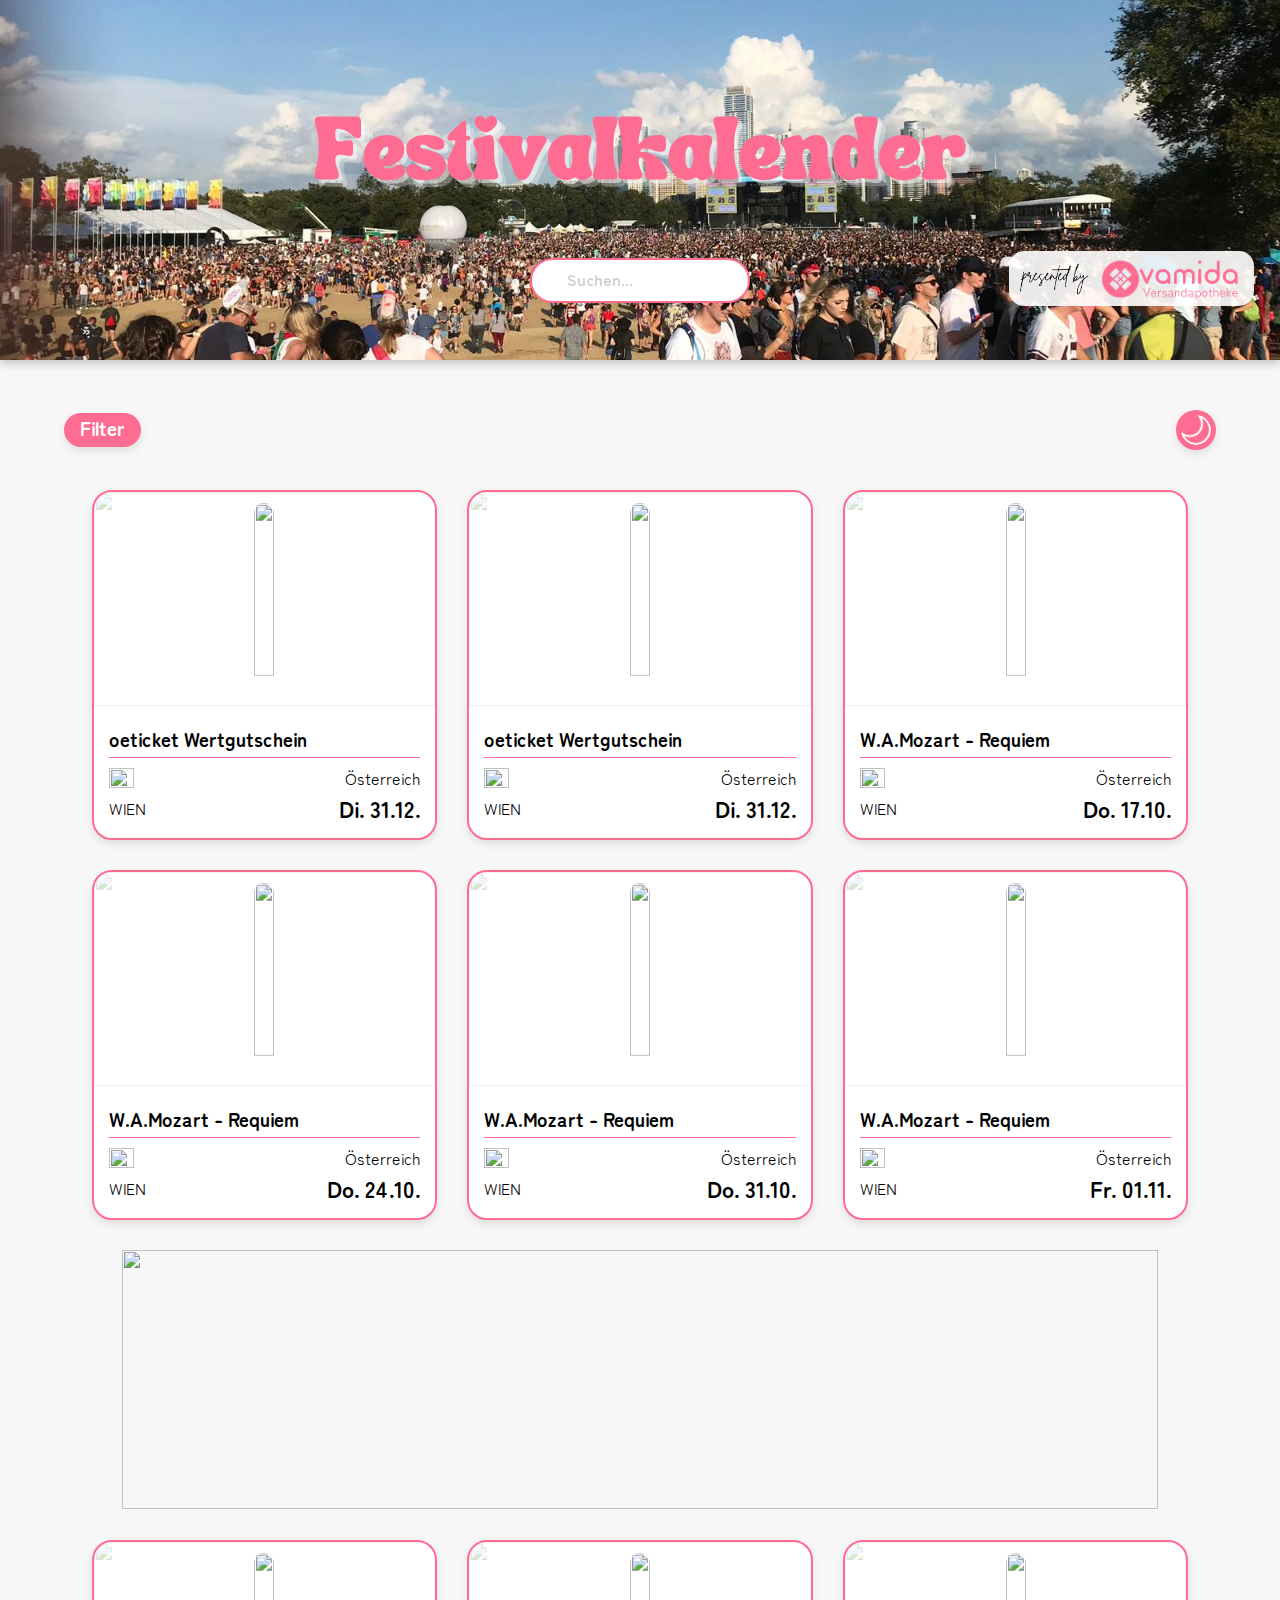
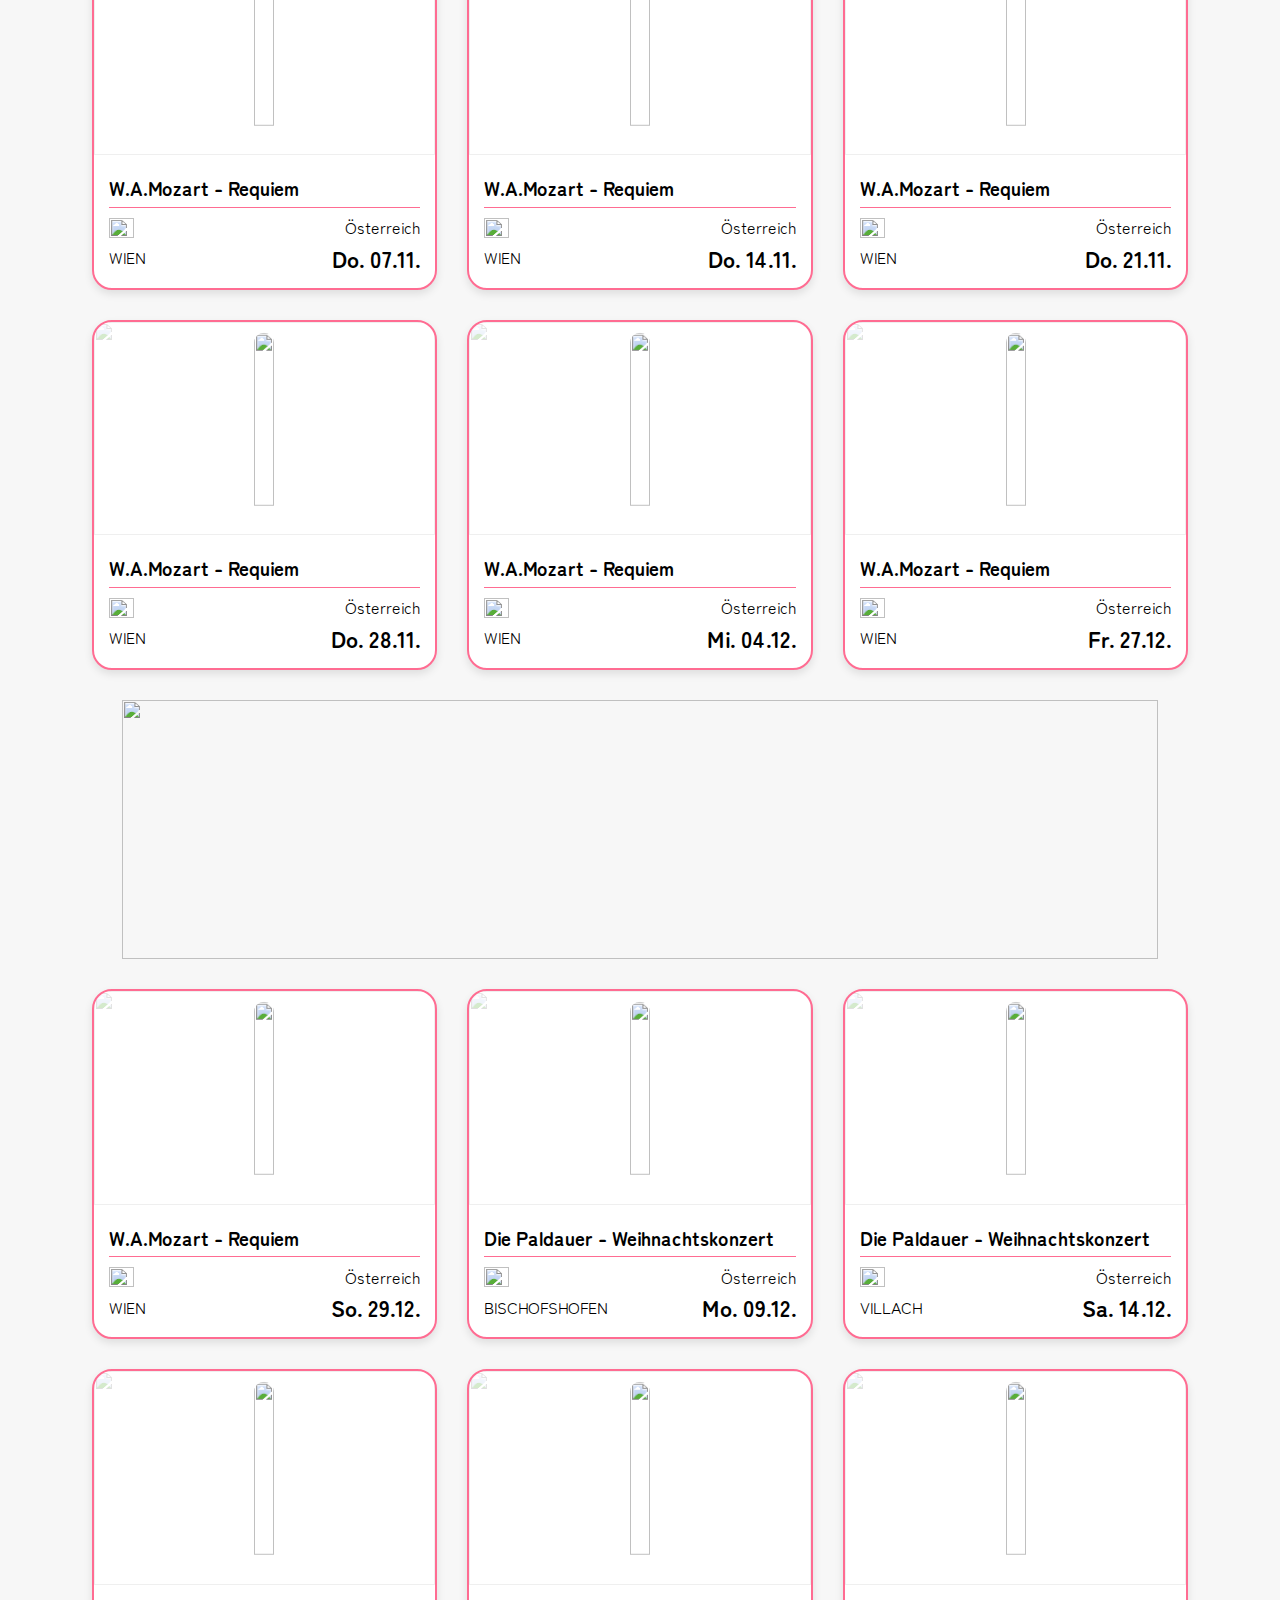
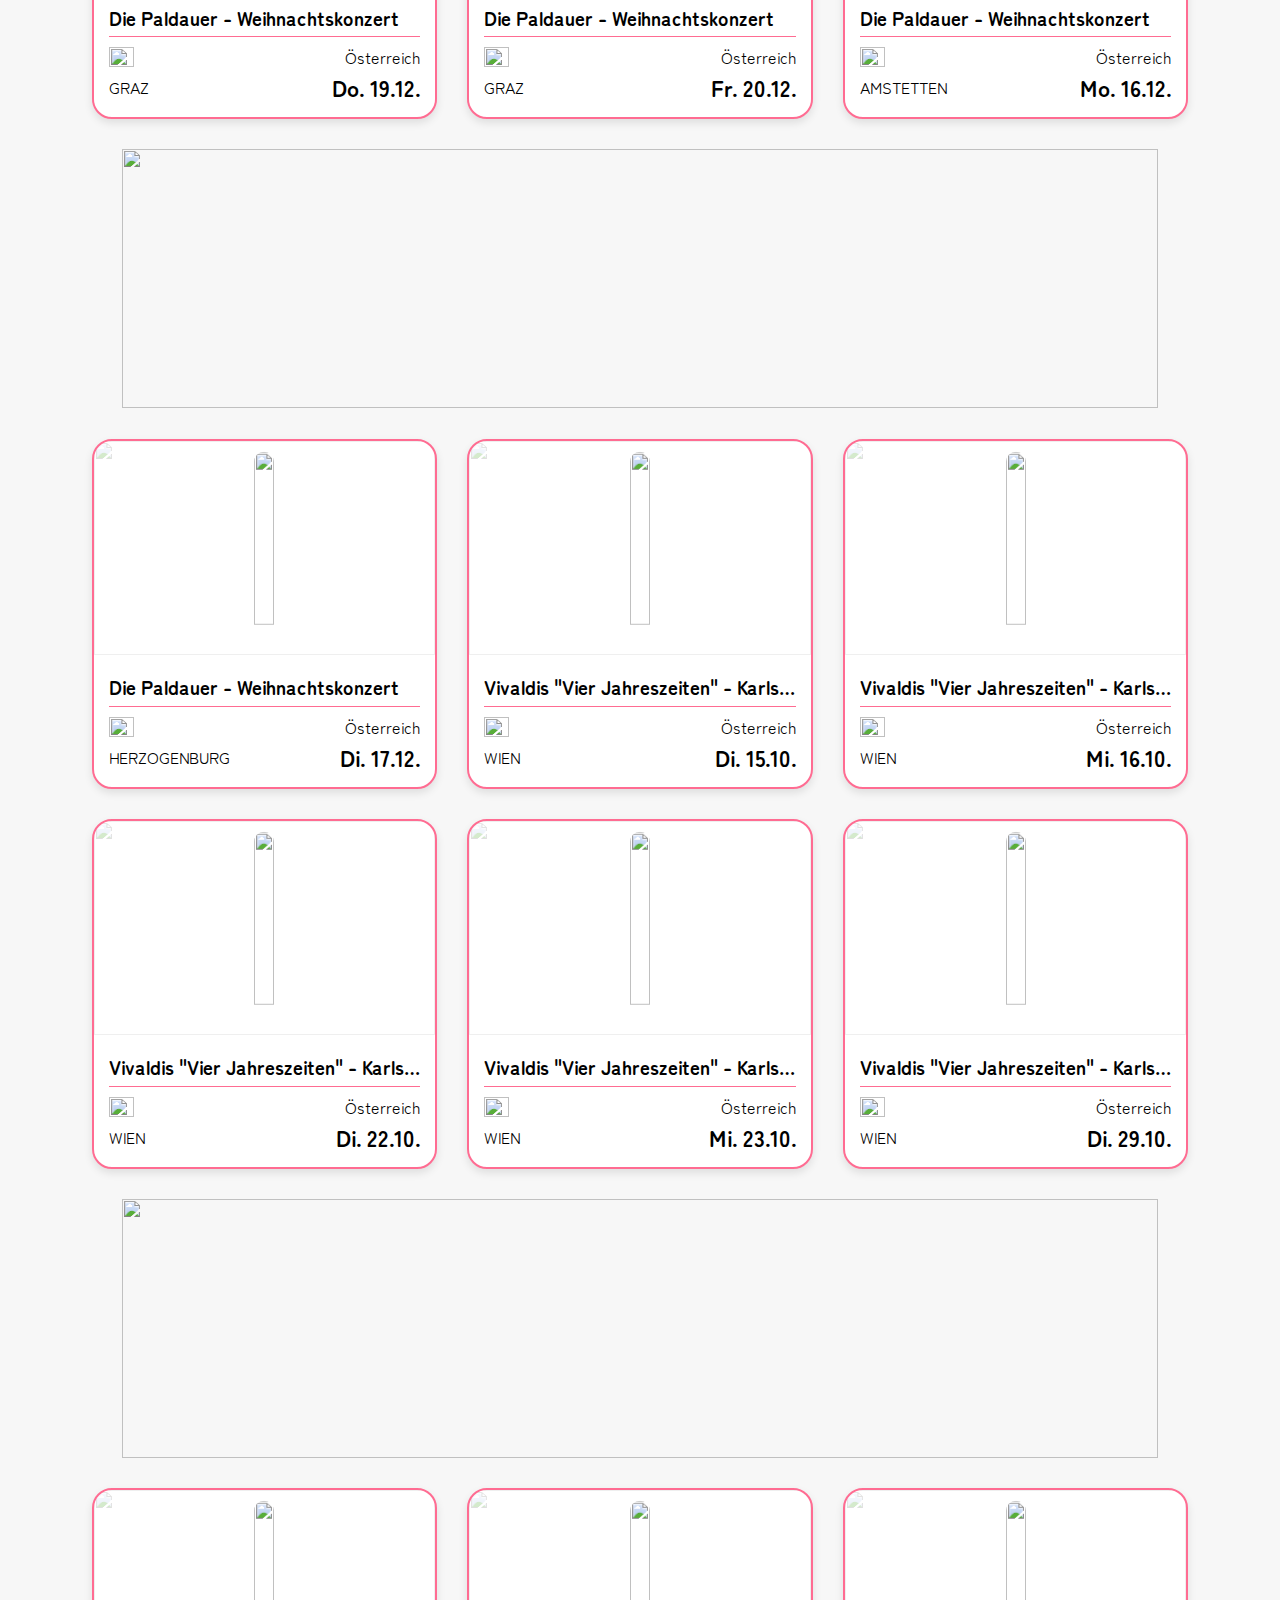
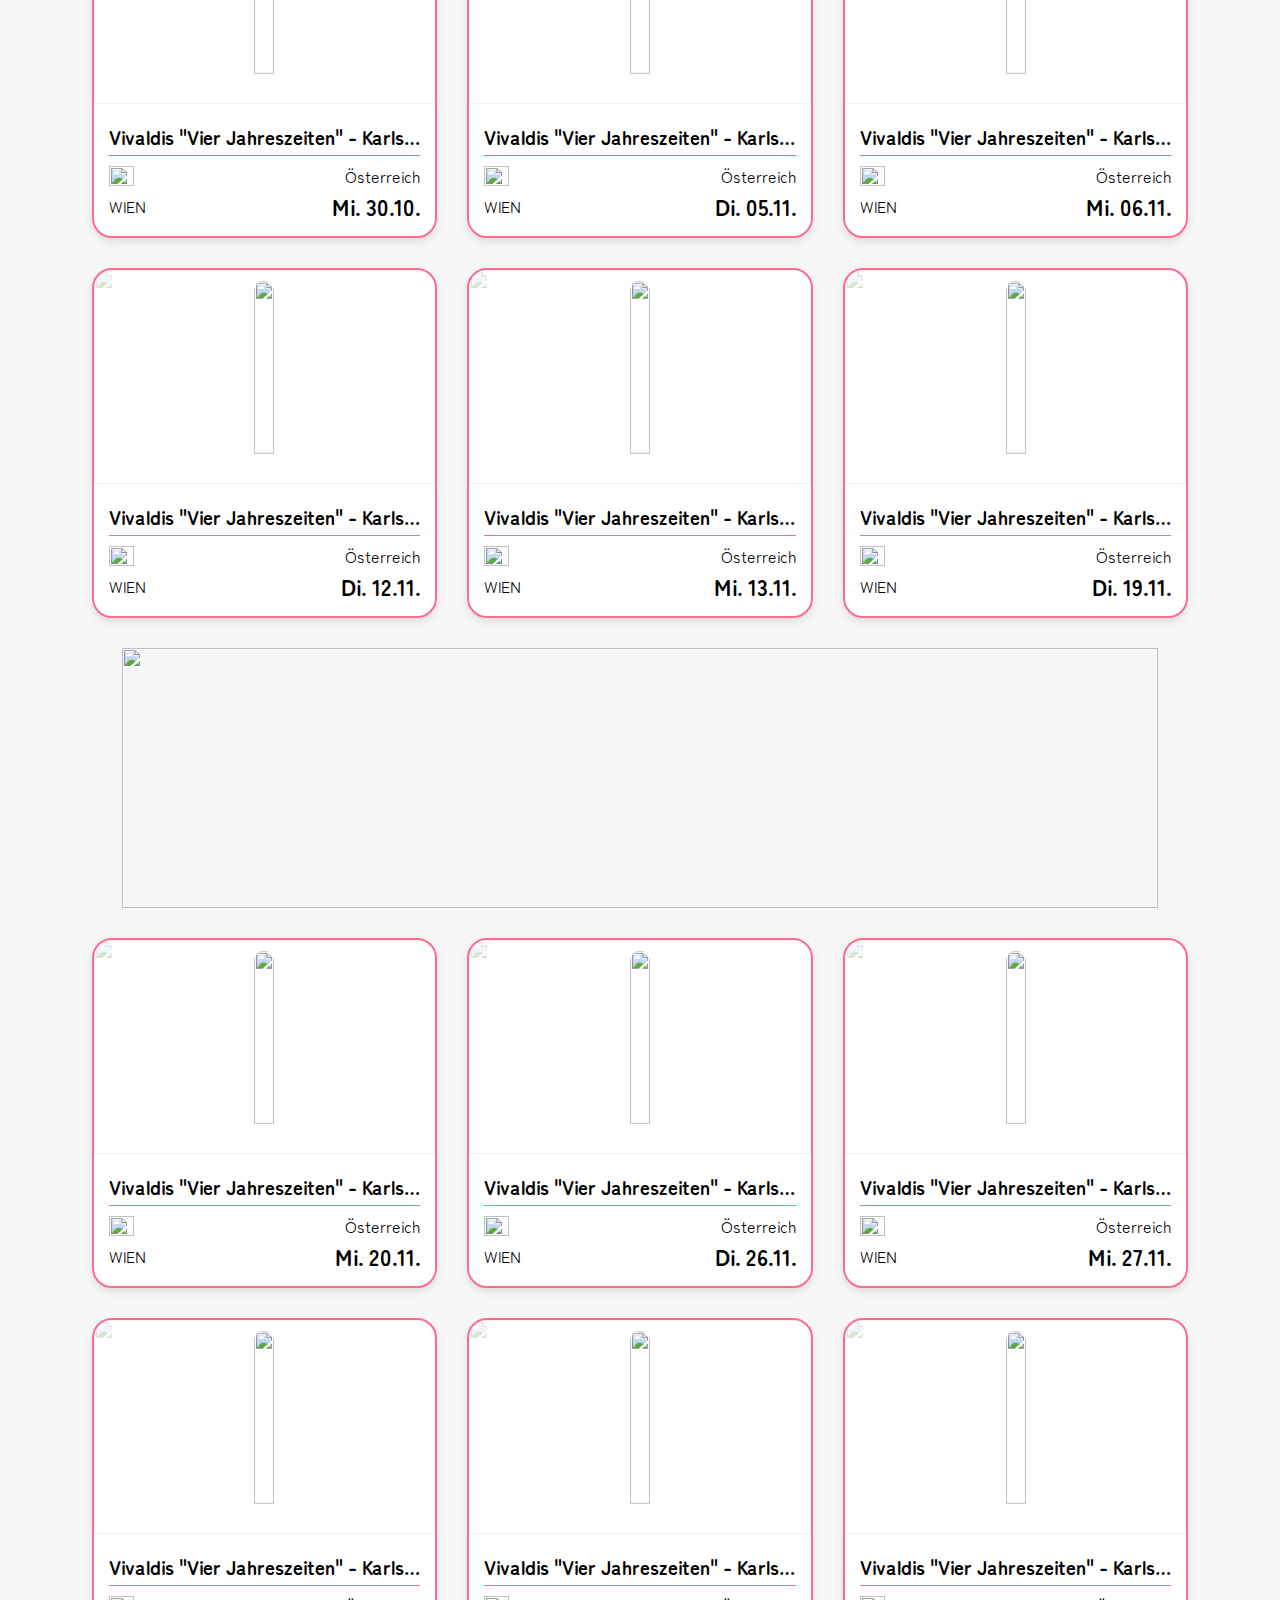
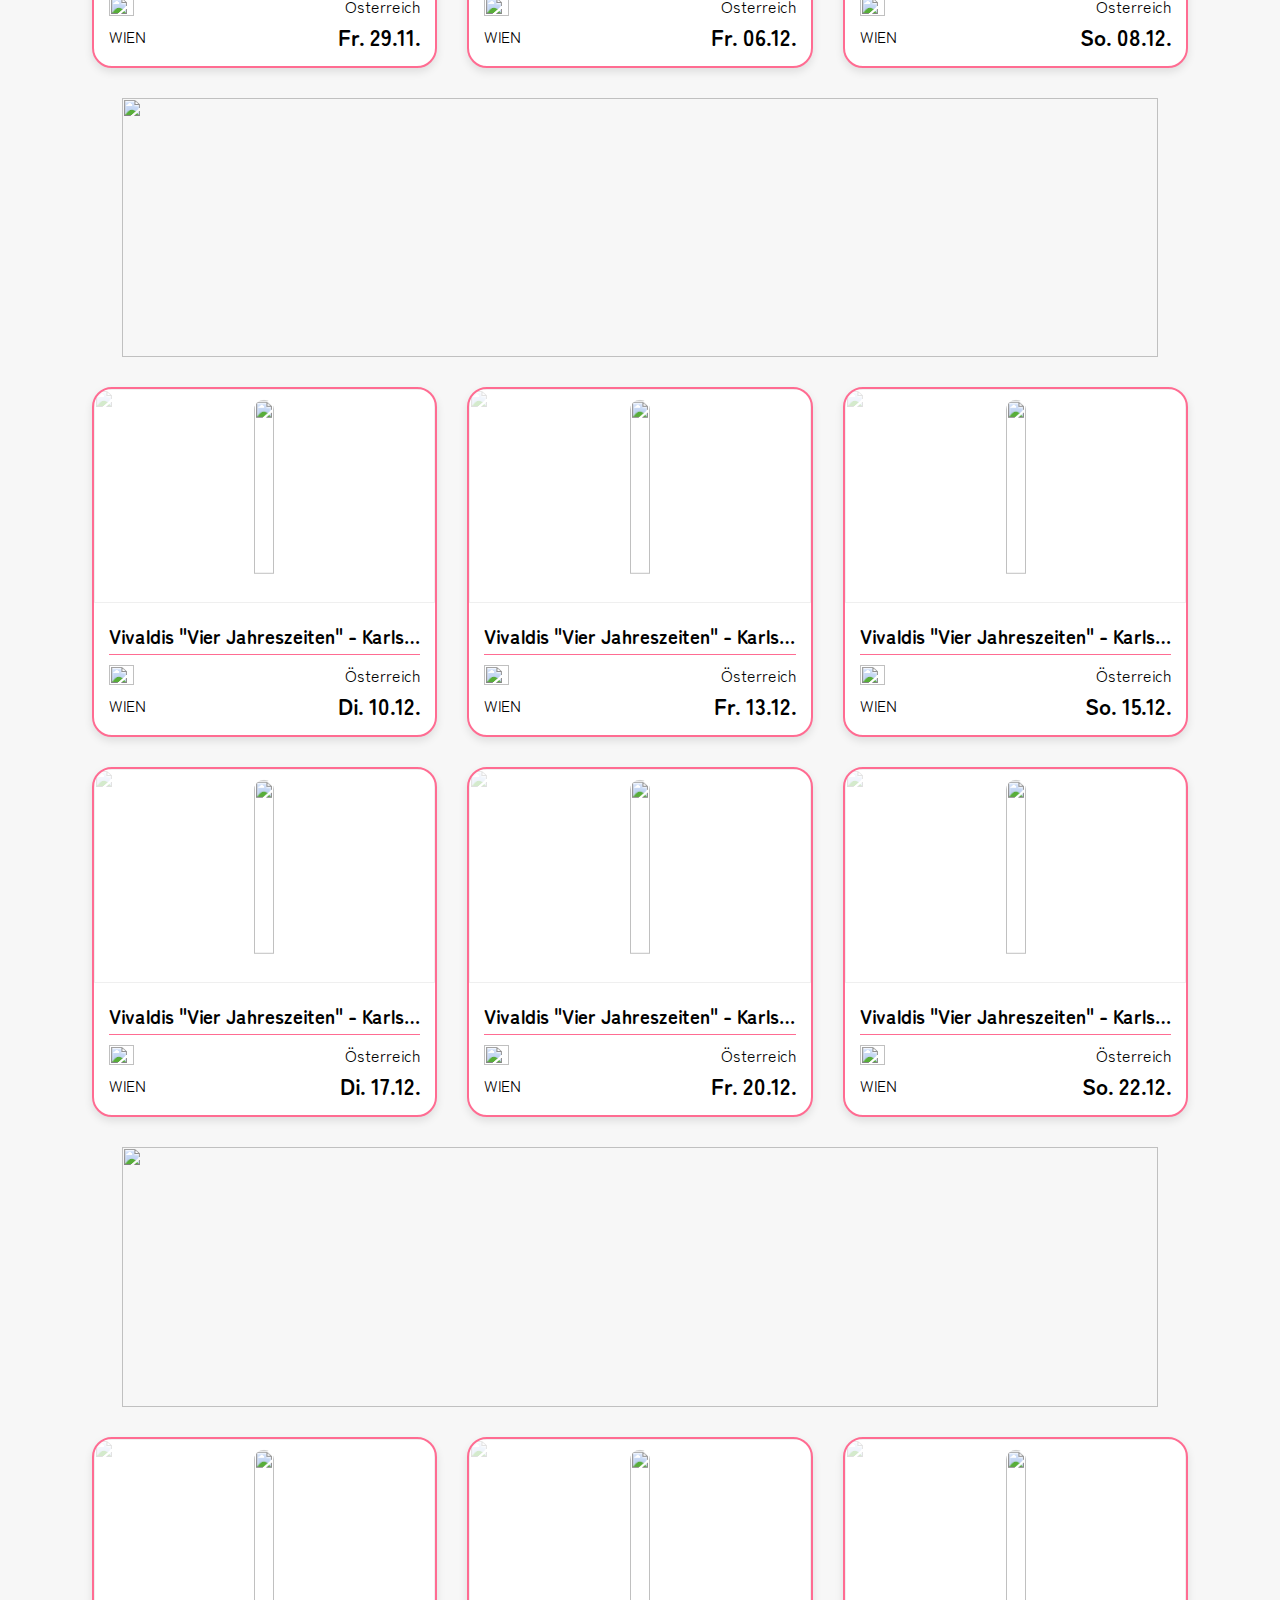
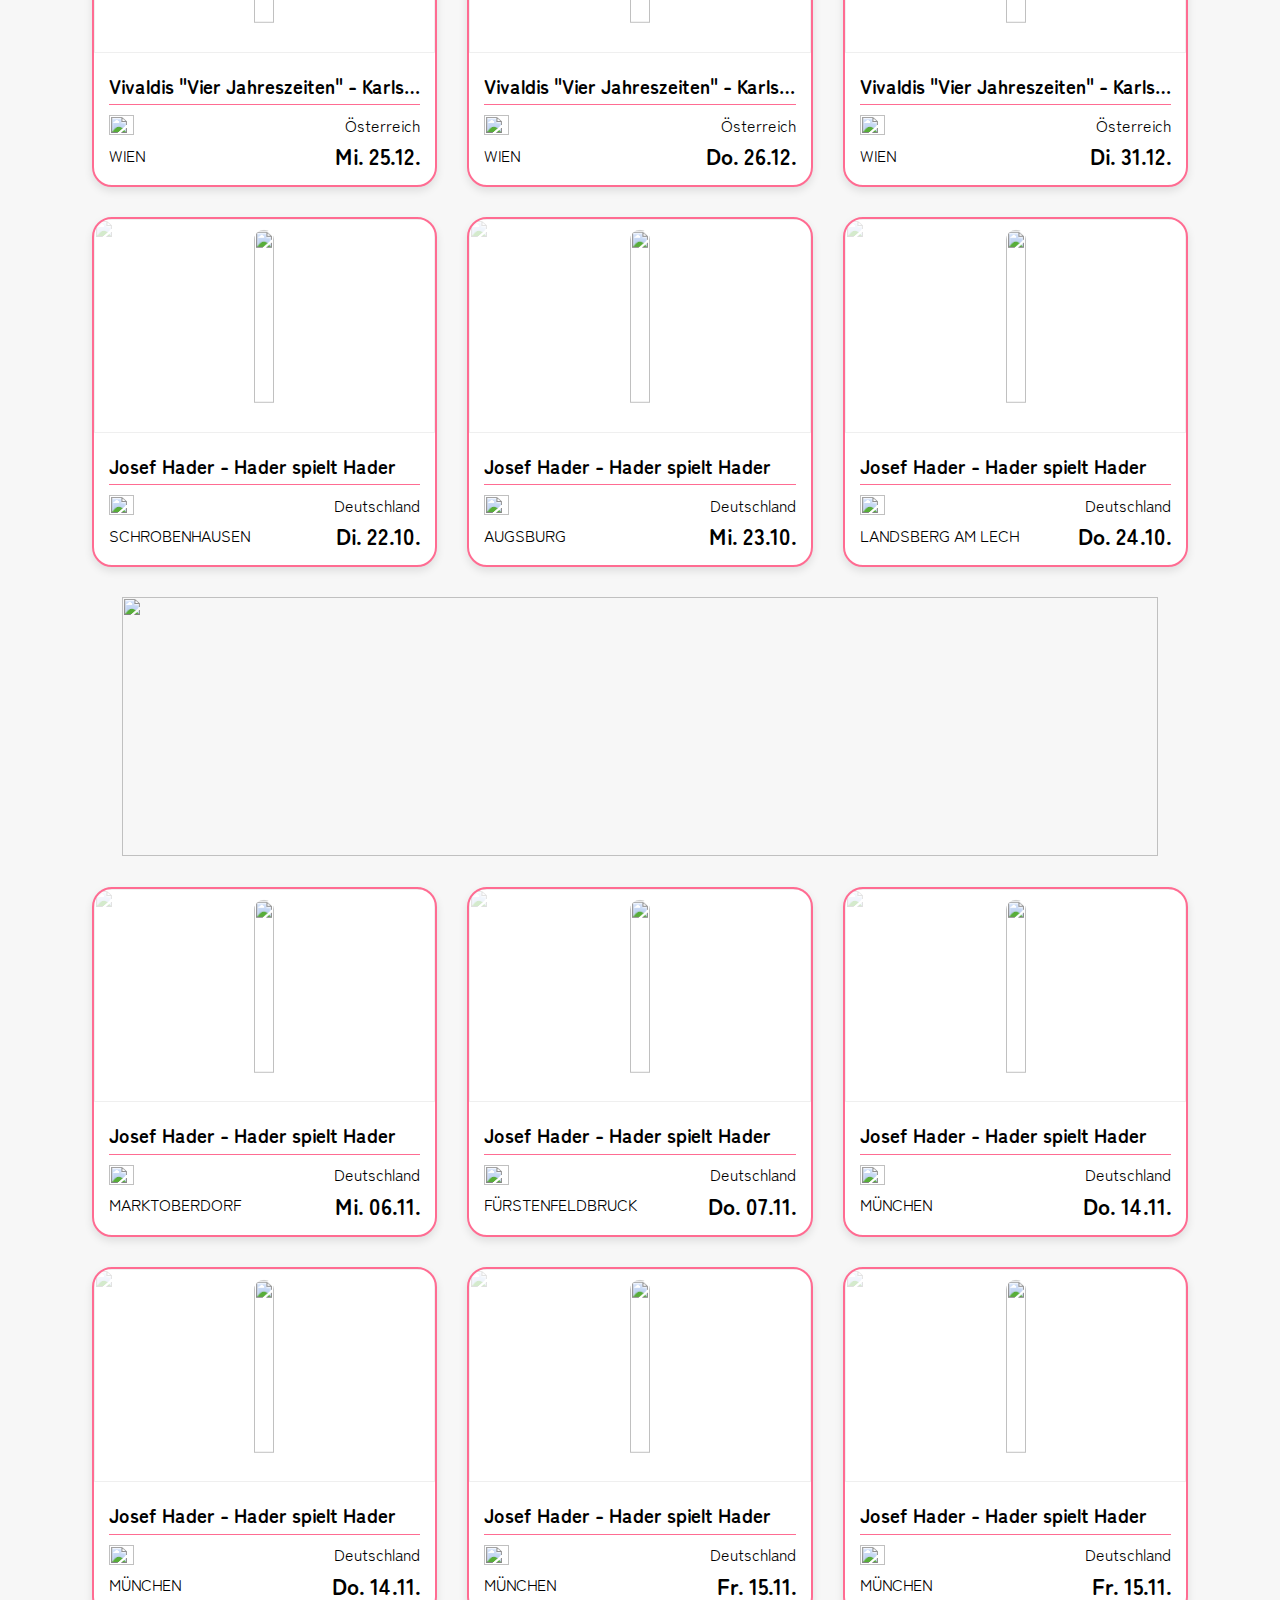
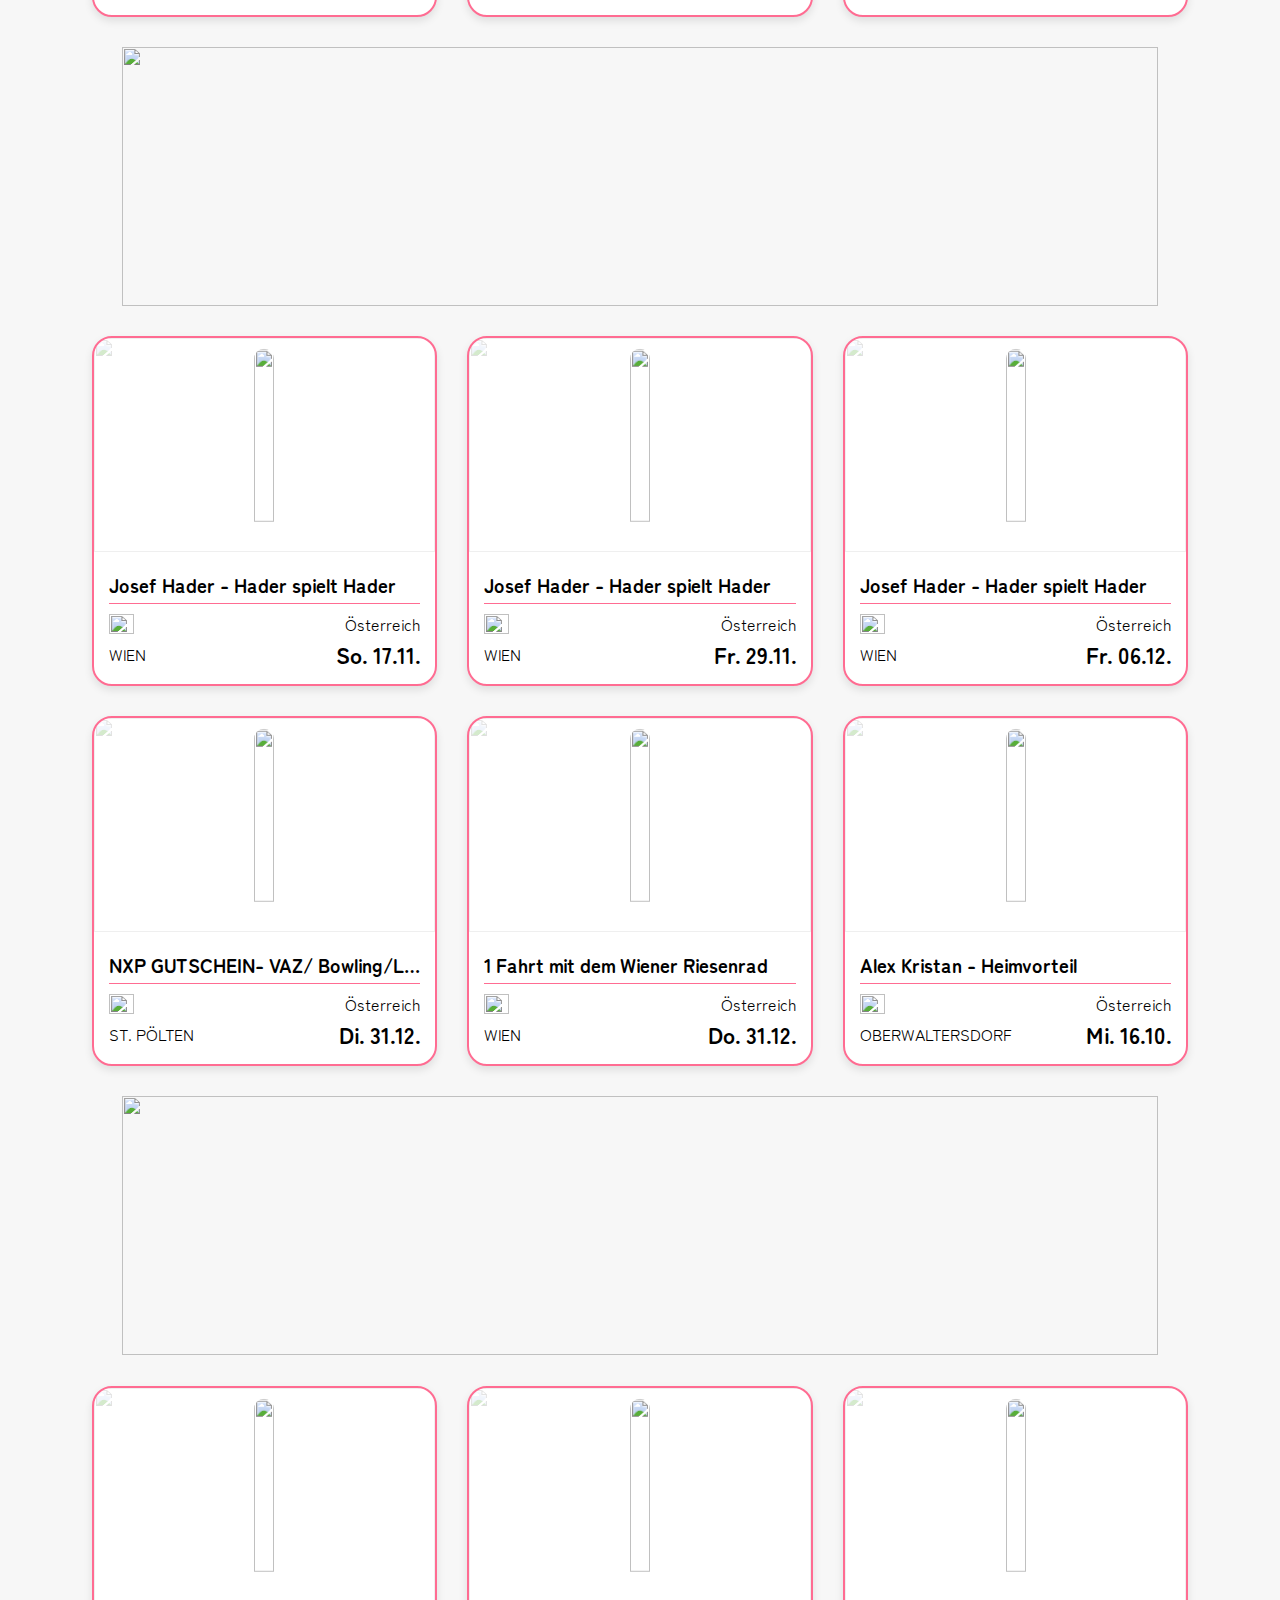
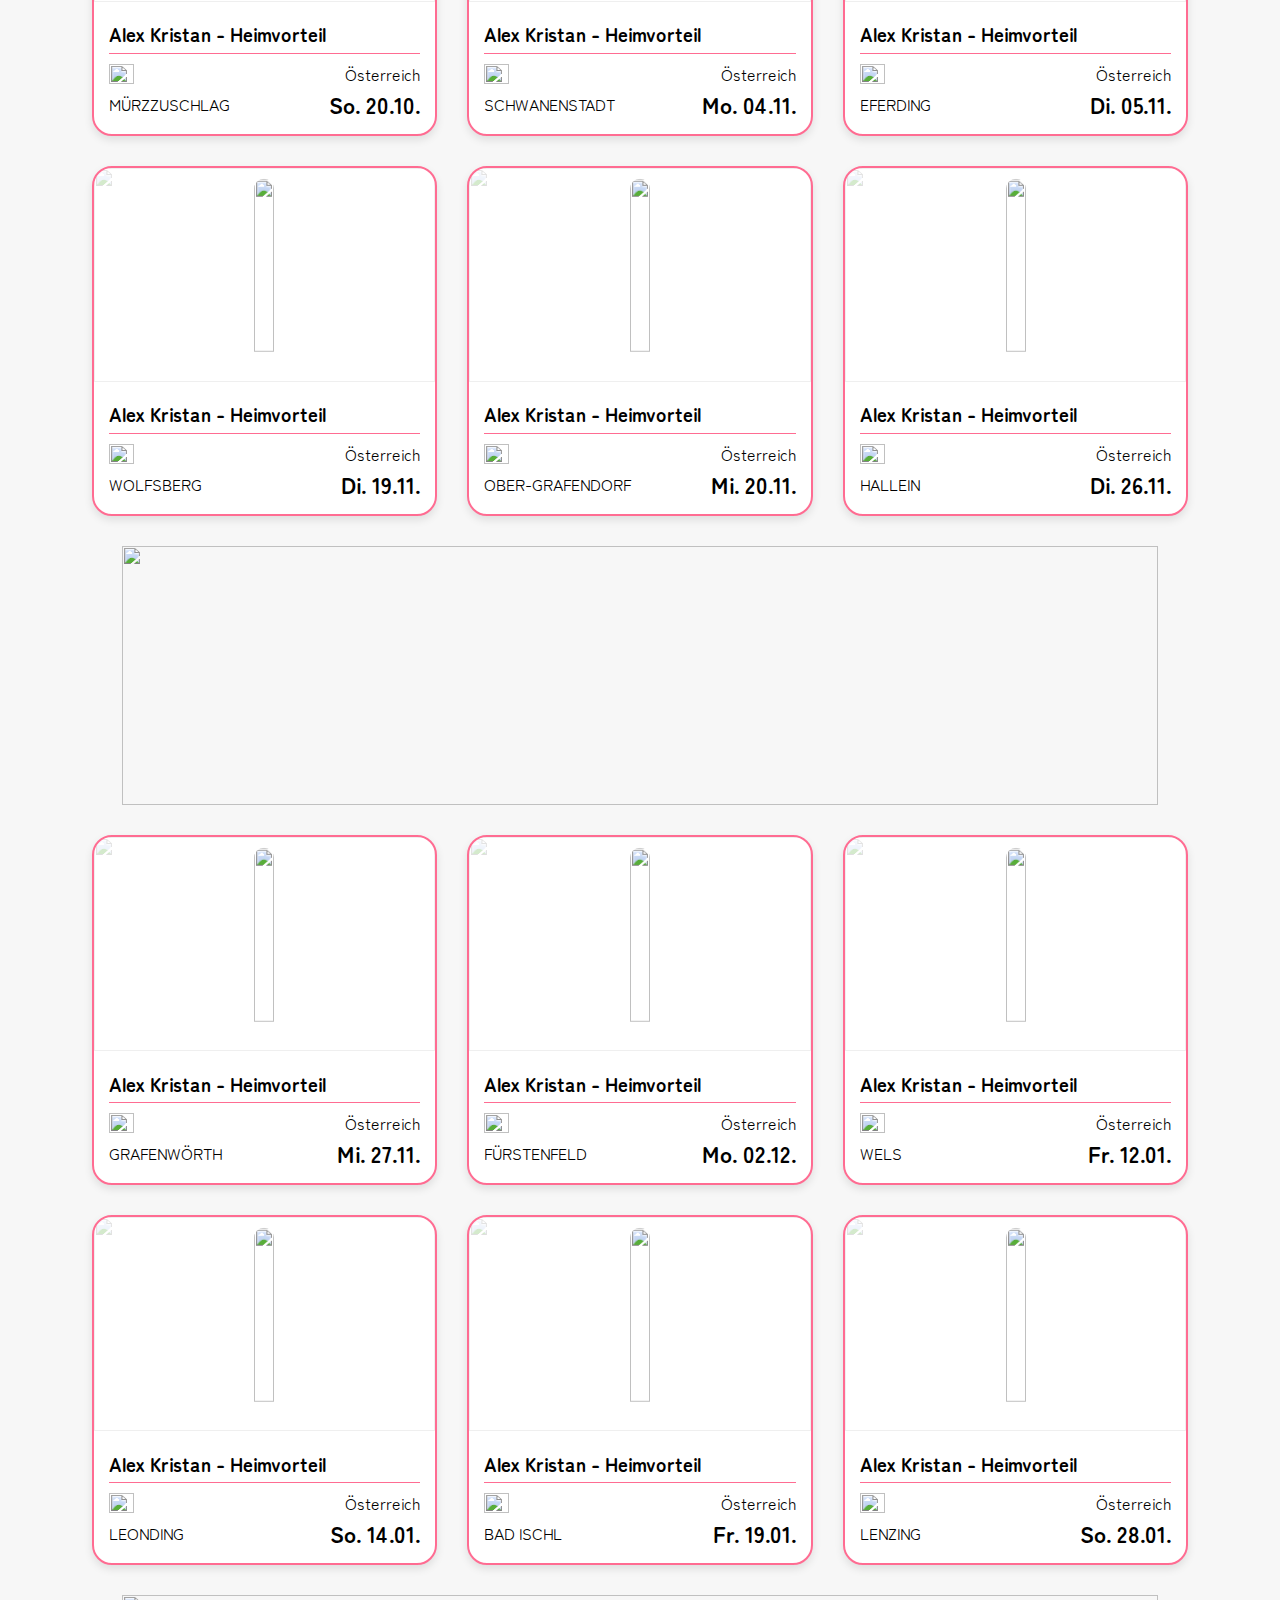
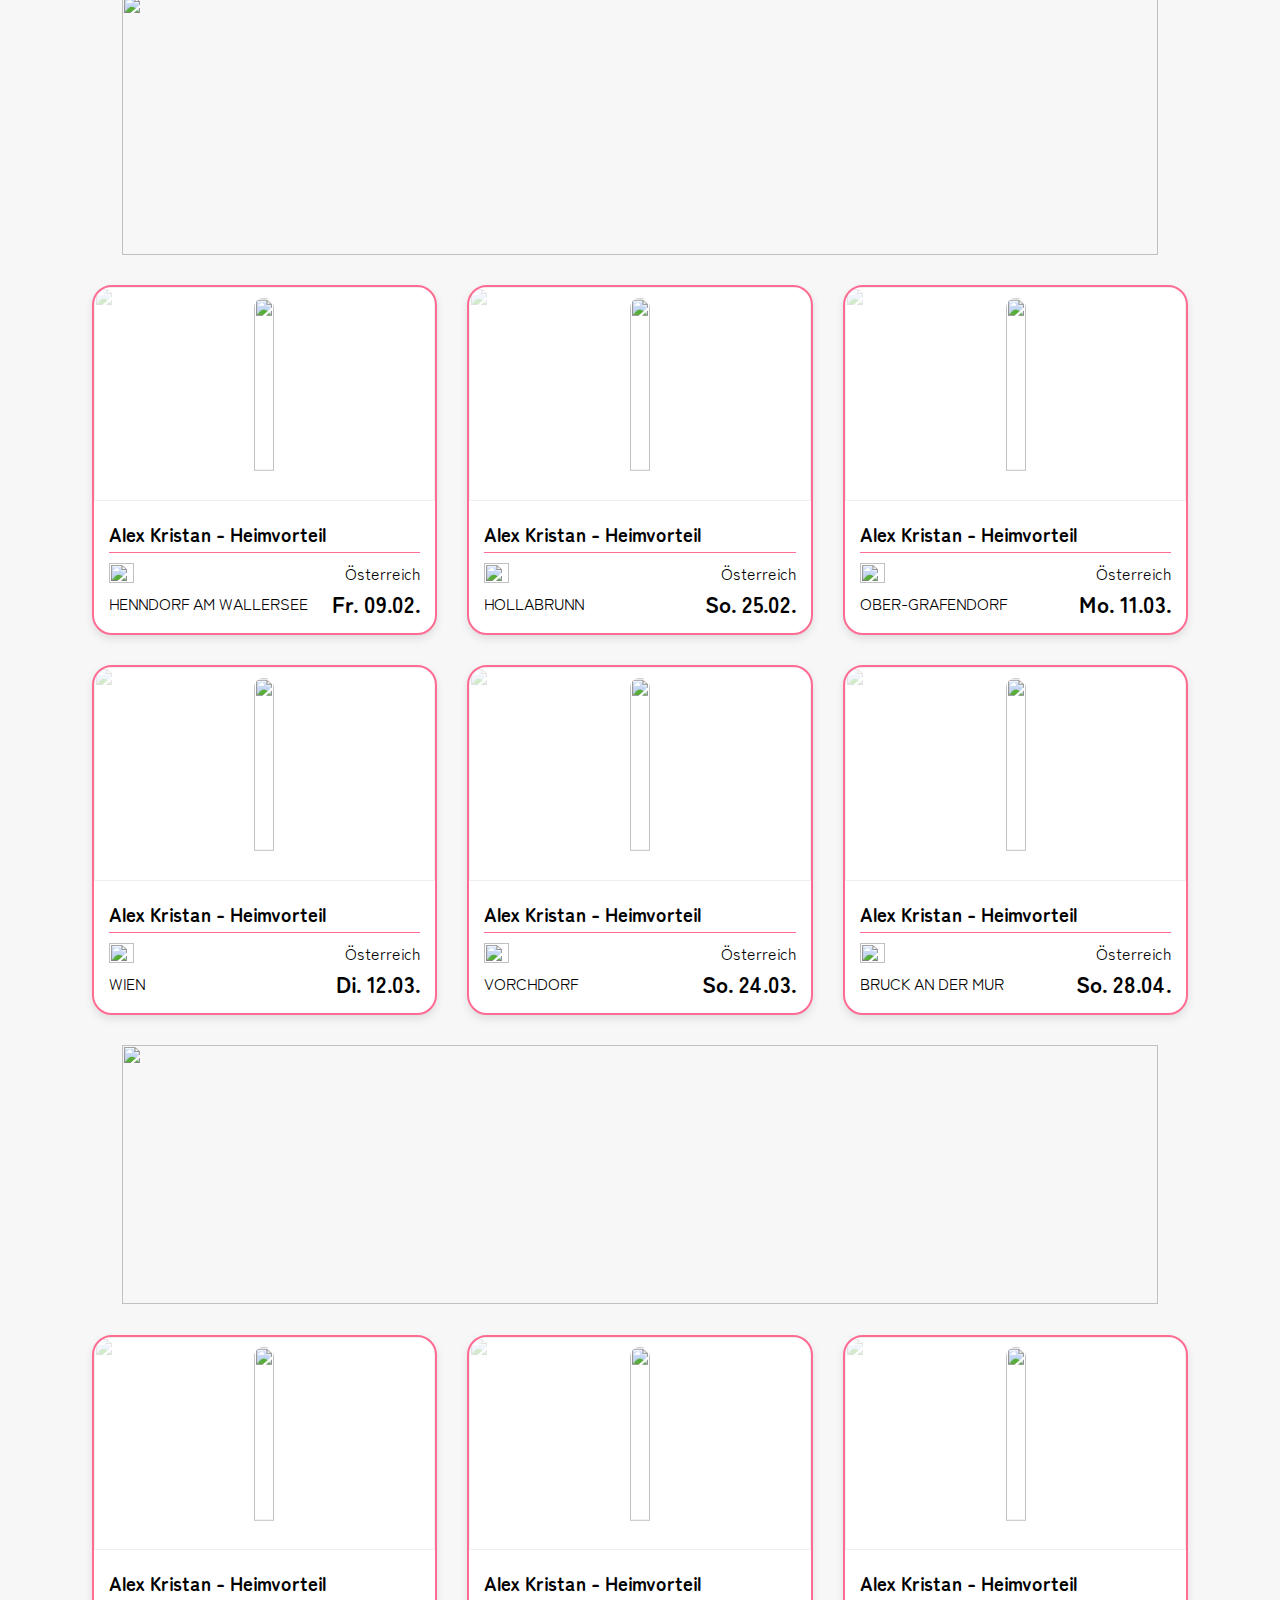
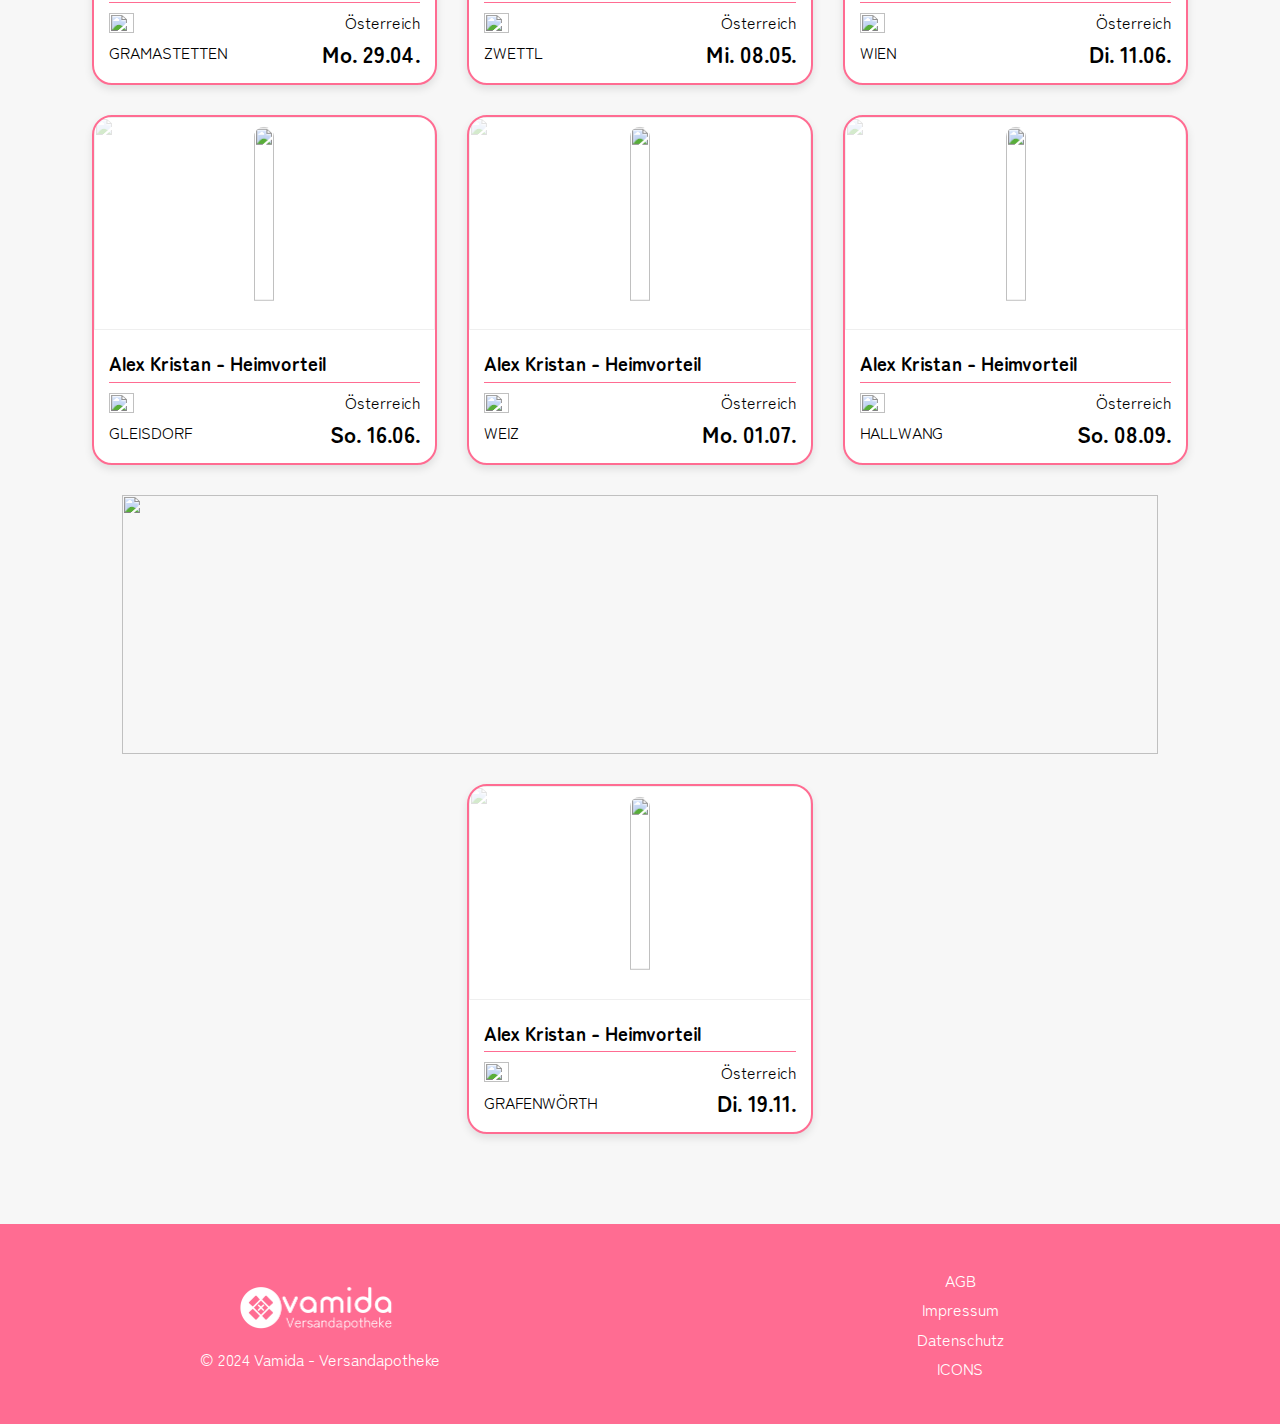
==== commit 1aa2bc82: "implemented icon links popup (footer), implemented categories.json" ====
--- a/index/index.html
+++ b/index/index.html
@@ -36,5 +36,14 @@
     <div id="filter-popup-container" onclick="closeFilter()" class="d-none flex-center"></div>
 
     <div id="footer-container"></div>
+
+    <div class="d-none links-popup">
+        <img class="selected-event-card-close flex-center" onclick="closeIconLinks()" src="../assets/icons/close.svg" alt="X">
+
+        <a href="https://www.flaticon.com/free-icons/up-arrow" title="up arrow icons">"Up arrow icon" created by 'Freepik' - Flaticon</a>
+        <a href="https://www.flaticon.com/free-icons/sun" title="sun icons">"Sun icon" created by 'Good Ware' - Flaticon</a>
+        <a href="https://www.flaticon.com/free-icons/moon" title="moon icons">"Moon icon" created by 'Good Ware' - Flaticon</a>
+        <a href="https://www.flaticon.com/free-icons/calendar" title="calendar icons">"Calendar icon" created by 'Freepik' - Flaticon</a>
+    </div>
 </body>
 </html>--- a/assets/library/style.css
+++ b/assets/library/style.css
@@ -15,6 +15,7 @@
     --clr-bg-card-dark-mode: #5b5b5b;
     --clr-gray: #646464;
     --clr-email: #007cee;
+    --clr-pink-light: #ffa3bb;
     --clr-pink: #FF6C92;
     --clr-pink-hover: #ff4979;
 
--- a/header/header.css
+++ b/header/header.css
@@ -116,7 +116,7 @@
 
 .input-wrapper {
     position: relative;
-    display: inline-block;
+    /* display: inline-block; */
 }
 
 .highlight {
--- a/index/index.css
+++ b/index/index.css
@@ -40,15 +40,18 @@
 /* ############################################################### */
 
 .dark-mode-btn {
+    height: 40px;
+    width: 40px;
     box-sizing: border-box;
     padding: 5px;
     border-radius: 999px;
     background-color: var(--clr-pink);
     box-shadow: 0 4px 8px 0 rgba(0, 0, 0, 0.1);
-    transition: all var(--transition-medium);
+    transition: all var(--transition-slow);
 }
 
 .dark-mode-btn:hover {
+    cursor: pointer;
     background-color: var(--clr-pink-hover);
     box-shadow: 0 4px 8px 0 rgba(0, 0, 0, 0.2);
 }
@@ -62,6 +65,7 @@
     background-color: transparent;
     height: 35px;
     width: 35px;
+    transition: all var(--transition-slow);
 }
 
 .dark-mode-body {
@@ -91,6 +95,10 @@
     color: var(--clr-bg-dark-mode);
 }
 
+.dark-mode-calendar {
+    background-color: var(--clr-bg-dark-mode) !important;
+}
+
 
 
 /* ############################################# */
@@ -119,26 +127,6 @@
     background-color: var(--clr-pink-hover);
     box-shadow: 0 4px 8px 0 rgba(0, 0, 0, 0.2)
 }
-/* 
-.filters button {
-    box-sizing: border-box;
-    background-color: white;
-    padding: 0 10px 5px 10px;
-    height: 30px;
-    width: fit-content;
-    font-weight: 600;
-    color: var(--clr-gray);
-    border: 1px solid var(--clr-pink);
-    border-radius: 999px;
-    transition: all var(--transition-fast);
-    box-shadow: 0 4px 8px 0 rgba(0, 0, 0, 0.1)
-}
-
-.filters button:hover {
-    border-color: var(--clr-pink-hover);
-    color: var(--clr-pink);
-    box-shadow: 0 4px 8px 0 rgba(0, 0, 0, 0.2)
-} */
 
 
 
@@ -162,13 +150,14 @@
     box-sizing: border-box;
     height: 85vh;
     width: 60%;
-    min-width: 400px;
     max-width: 1200px;
     padding: 15px 20px;
     background-color: var(--clr-bg-light);
     z-index: 100;
     border: 2px solid var(--clr-pink);
     border-radius: 20px;
+    overflow: hidden;
+    gap: 35px;
 }
 
 .single-filter {
@@ -178,37 +167,27 @@
     align-items: center;
 }
 
-.single-filter div {
+.single-filter > div {
     width: 300px;
     gap: 10px;
 }
 
-.single-filter > div input {
-    box-sizing: border-box;
-    position: relative;
+.price-input input {
+    box-sizing: border-box;
+    /* position: relative; */
     height: 45px;
-
     width: 100%;
     max-width: 500px;
     font-size: 1rem;
     align-self: center;
-    background-image: url('../assets/icons/loupe.svg');
-    background-position: 10px center;
-    background-repeat: no-repeat;
-    padding: 0 0 3px 35px;
+    padding: 0 0 3px 20px;
     border: 2px solid var(--clr-pink);
     border-radius: 999px;
     transition: all 75ms ease-in-out;
 }
 
-.single-filter > div input:focus {
+.price-input input:focus {
     border-color: var(--clr-pink-hover);
-}
-
-.price-input input {
-    width: 140px;
-    background-image: none !important;
-    padding: 0 0 3px 20px !important;
 }
 
 .price-input input[type="number"]::-webkit-inner-spin-button, 
@@ -221,10 +200,6 @@
     -moz-appearance: textfield;
 }
 
-
-
-
-
 .search-button-container {
     height: fit-content;
     width: 100%;
@@ -232,9 +207,9 @@
 
 .search-button-container button {
     height: 50px;
-    width: 200px;
-    font-size: 1.7rem;
-    font-weight: 500;
+    width: 140px;
+    font-size: 1.5rem;
+    font-weight: 600;
     text-align: center;
     border-radius: 999px;
     color: white;
@@ -247,6 +222,152 @@
     cursor: pointer;
     background-color: var(--clr-pink-hover);
     box-shadow: 0 4px 8px 0 rgba(0, 0, 0, 0.2);
+}
+
+.single-filter select {
+    cursor: pointer;
+    box-sizing: border-box;
+    position: relative;
+    height: 45px;
+    width: 100%;
+    max-width: 500px;
+    font-size: 1rem;
+    font-weight: 600;
+    font-family: 'Zen Maru Gothic', sans-serif;
+    align-self: center;
+    padding: 0 0 3px 15px;
+    border: 2px solid var(--clr-pink);
+    border-radius: 999px;
+    outline: none;
+    transition: all 75ms ease-in-out;
+}
+
+.single-filter select option {
+    color: var(--clr-dark);
+    font-family: 'Zen Maru Gothic', sans-serif;
+    font-size: 1rem;
+    max-height: 200px;
+    width: 100%;
+}
+
+.single-filter select:focus {
+    border: 2px solid var(--clr-pink-hover);
+}
+
+.reset-filter {
+    scale: 1;
+    background-color: var(--clr-pink);
+    border-radius: 99px;
+    transition: all var(--transition-fast);
+}
+
+.reset-filter:hover {
+    cursor: pointer;
+    scale: 1.05;
+    background-color: var(--clr-pink-hover);
+}
+
+.filter-date {
+    position: relative;
+}
+
+.date-container {
+    display: flex;
+    align-items: center;
+    position: relative;
+    height: 45px;
+    width: 100%;
+    max-width: 500px;
+    border: 2px solid var(--clr-pink);
+    border-radius: 999px;
+    overflow: hidden;
+}
+
+.date-container input {
+    box-sizing: border-box;
+    position: relative;
+    height: 100%;
+    width: 100%;
+    font-size: 1rem;
+    padding: 0 45px 3px 20px;
+    border: none;
+    border-radius: 999px;
+    outline: none;
+}
+
+.date-container img {
+    cursor: pointer;
+    position: absolute;
+    width: 25px;
+    height: 25px;
+    right: 10px;
+}
+
+
+
+/* ####################################################################### */
+/* CALENDAR SECTION */
+/* ####################################################################### */
+
+#calendar-container {
+    position: absolute;
+    height: 100%;
+    width: 100%;
+    background-color: rgba(200, 200, 200, 0.5);
+    backdrop-filter: blur(3px);
+}
+
+#calendar {
+    position: absolute;
+    top: 50%;
+    left: 50%;
+    transform: translate(-50%, -50%);
+    width: 400px;
+    height: 330px;
+    border: 2px solid var(--clr-pink);
+    border-radius: 15px;
+    padding: 10px;
+    background-color: var(--clr-white);
+    box-shadow: 0 0 10px rgba(0, 0, 0, 0.1);
+    overflow: auto;
+    font-size: 1.5rem;
+    font-weight: 600;
+    z-index: 999;
+}
+
+.calendar-header {
+    display: flex;
+    justify-content: space-evenly;
+    text-align: center;
+    margin: 10px 0;
+    width: 100%;
+}
+
+.calendar-header span {
+    width: 170px;
+}
+
+.calendar-day {
+    cursor: pointer;
+    display: inline-block;
+    width: calc(100% / 7);
+    text-align: center;
+    padding: 14px 0 17px 0;
+    border-radius: 999px;
+}
+
+.calendar-day:hover {
+    color: var(--clr-pink);
+    background-color: #f0f0f0;
+}
+
+.gray-text {
+    color: var(--clr-placeholder);
+}
+
+.marked {
+    background-color: var(--clr-pink-light);
+    color: var(--clr-white);
 }
 
 
@@ -563,4 +684,33 @@
     object-fit: contain;
     height: 170px;
     border-radius: 15px;
+}
+
+
+
+/* ###########################################
+ICONS / LINKS
+########################################### */
+
+.links-popup {
+    position: absolute;
+    height: 100vh;
+    width: 100%;
+    z-index: 999;
+    background-color: var(--clr-bg-light);
+    display: flex;
+    justify-content: center;
+    align-items: center;
+    flex-direction: column;
+    gap: 20px;
+}
+
+.links-popup a {
+    color: var(--clr-pink);
+    font-size: 1.5rem;
+    font-weight: 500;
+}
+
+.links-popup a:hover {
+    color: var(--clr-pink-hover);
 }--- a/index/responsive.css
+++ b/index/responsive.css
@@ -101,6 +101,10 @@
         border: none;
         border-radius: unset;
     }
+
+    .links-popup a {
+        font-size: 1.2rem;
+    }
 }
 
 
@@ -137,6 +141,10 @@
     .single-filter div {
         width: 100%;
     }
+
+    .links-popup a {
+        font-size: 1rem;
+    }
 }
 
 
@@ -162,6 +170,14 @@
     .selected-card-image img {
         height: 150px;
     }
+
+    .search-button-container button {
+        font-size: 1.3rem;
+    }
+
+    .links-popup a {
+        font-size: 0.8rem;
+    }
 }
 
 
@@ -199,6 +215,7 @@
 }
 
 
+
 /* ############################################################ */
 /* RESPONSIVE DESIGN (HEIGHT) */
 /* ############################################################ */
@@ -230,6 +247,14 @@
         border: unset;
         border-radius: 0;
     }
+
+    .filter-popup-content {
+        gap: 20px;
+    }
+
+    .single-filter {
+        font-size: 1.2rem;
+    }
 }
 
 
@@ -260,6 +285,10 @@
 
     #header-img img {
         height: 150px;
+    }
+
+    .search-button-container button {
+        font-size: 1.3rem;
     }
 }
 
@@ -280,4 +309,16 @@
         width: 150px;
         font-size: 1.3rem;
     }
+
+    .filter-popup-content {
+        height: 100vh;
+        width: 100%;
+        border: none;
+        border-radius: unset;
+        max-width: none;
+    }
+
+    .search-button-container button {
+        height: 35px;
+    }
 }